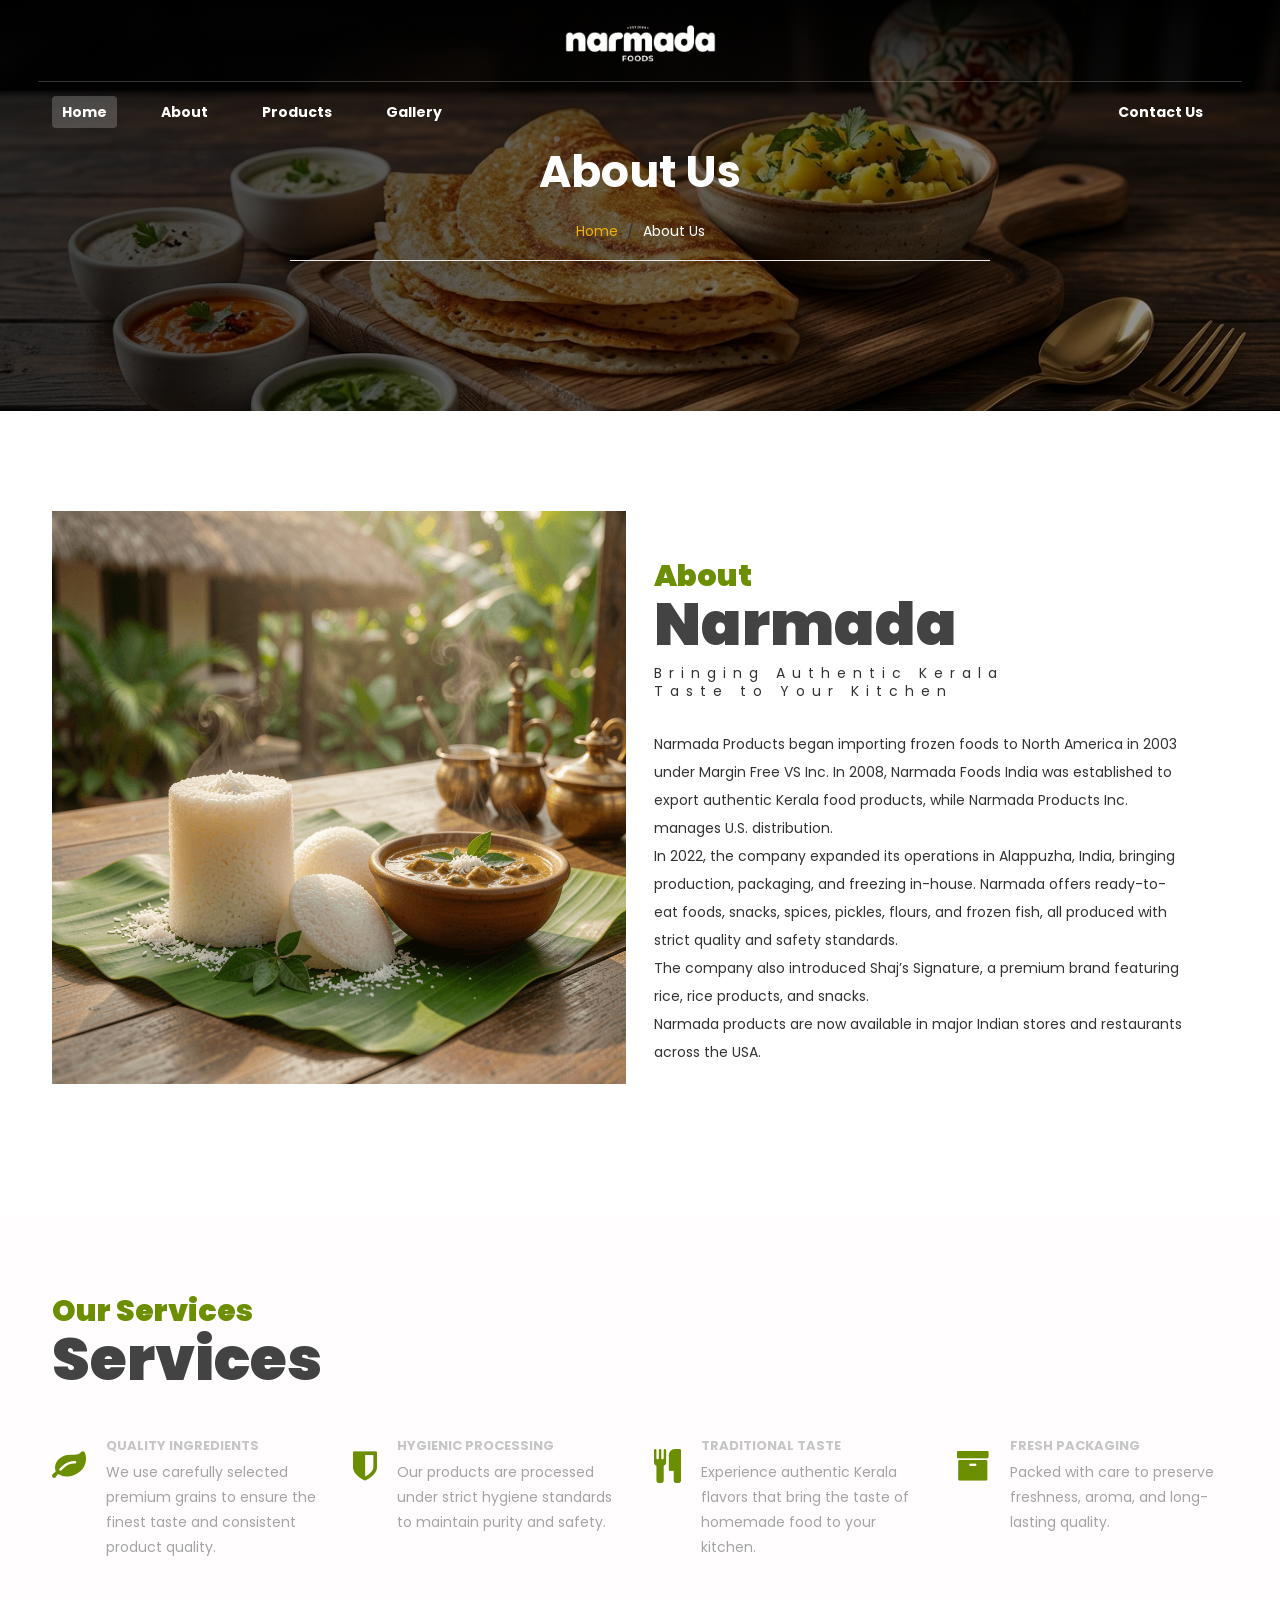
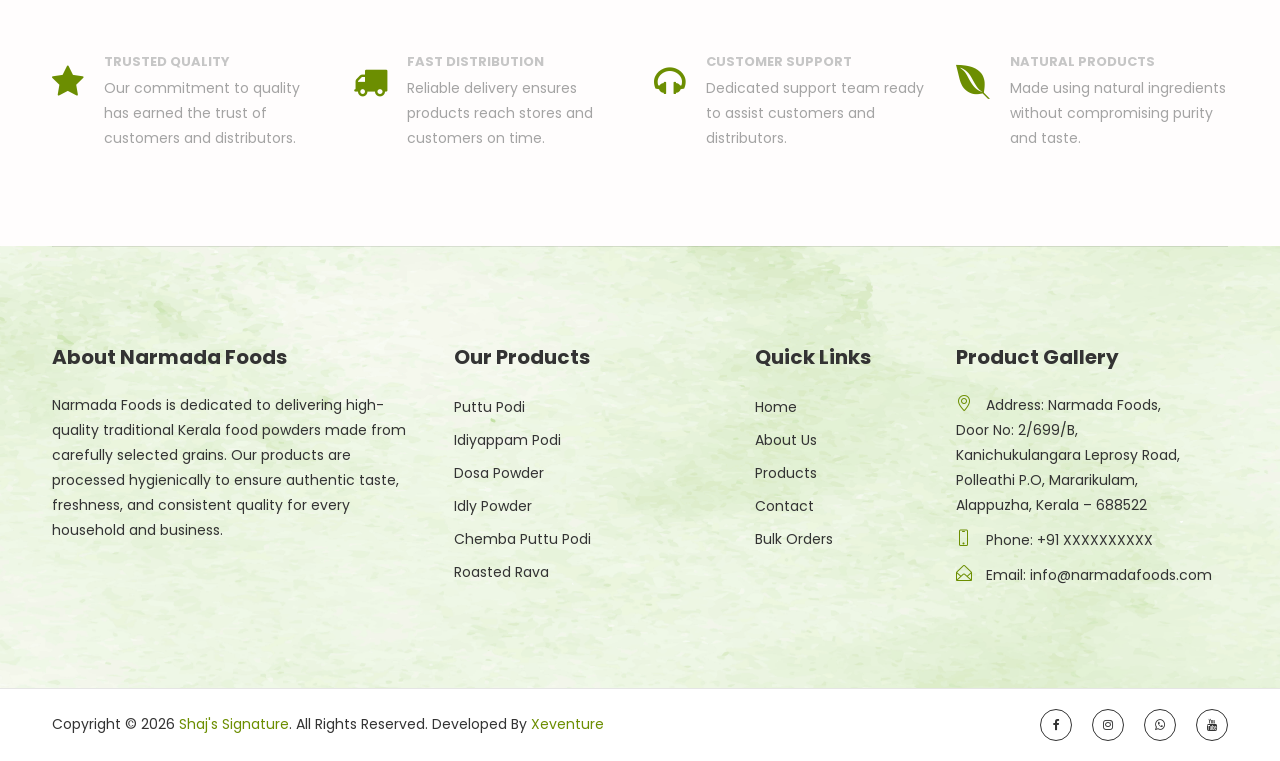
==== about.html @ 73b261ca "about" ====
<!doctype html>
<html class="no-js" lang="en">
  <head>
    <meta charset="utf-8" />
    <meta http-equiv="x-ua-compatible" content="ie=edge" />
    <title>Narmada Foods</title>
    <meta name="description" content="" />
    <meta name="viewport" content="width=device-width, initial-scale=1" />
    <!-- Place favicon.ico in the root directory -->
    <link
      rel="shortcut icon"
      type="image/x-icon"
      href="img/logo/narmada green (1).png"
    />
    <!--All Css Here-->
    <link
      rel="stylesheet"
      href="https://cdnjs.cloudflare.com/ajax/libs/font-awesome/6.5.0/css/all.min.css"
    />
    <!-- Bootstrap CSS-->
    <link rel="stylesheet" href="css/bootstrap.min.css" />
    <!-- Simple Line Icons CSS-->
    <link rel="stylesheet" href="css/simple-line-icons.css" />
    <!-- Material Design Iconic Font CSS-->
    <link rel="stylesheet" href="css/material-design-iconic-font.min.css" />
    <!-- Font Awesome CSS-->
    <link rel="stylesheet" href="css/font-awesome.min.css" />
    <!-- Animate CSS-->
    <link rel="stylesheet" href="css/animate.css" />
    <!-- Owl Carousel CSS-->
    <link rel="stylesheet" href="css/owl.carousel.min.css" />
    <!-- Time Circles CSS-->
    <link rel="stylesheet" href="css/TimeCircles.css" />
    <!-- Jquery Ui CSS-->
    <link rel="stylesheet" href="css/jquery-ui.min.css" />
    <!-- Nice Select CSS-->
    <link rel="stylesheet" href="css/nice-select.css" />
    <!-- Easyzoom CSS-->
    <link rel="stylesheet" href="css/easyzoom.css" />
    <!-- Slick CSS-->
    <link rel="stylesheet" href="css/slick.css" />
    <!-- Meanmenu CSS-->
    <link rel="stylesheet" href="css/meanmenu.min.css" />
    <!-- Venobox CSS-->
    <link rel="stylesheet" href="css/venobox.css" />
    <!-- Style CSS -->
    <link rel="stylesheet" href="style.css" />
    <!-- Responsive CSS -->
    <link rel="stylesheet" href="css/responsive.css" />
    <!-- Modernizr Js -->
  </head>
  <body>
    <div class="wrapper">
      <div class="page-wrapper">
        <!--===============================================Header Area Start =======================================-->
        <header>
          <div class="header-container">
            <!--Default Header Area Start-->
            <div
              class="default-header-area header-absolute header-style-2 bg-header"
            >
              <div class="container">
                <div class="row align-items-center">
                  <!--Header Logo Start-->
                  <div class="col-lg-12 col-6 d-flex justify-content-center">
                    <div class="logo header-logo-2">
                      <a href="index.html">
                        <img
                          src="img/logo/narmada white.png"
                          class="img-fluid site-logo"
                          alt="Narmada Foods Logo"
                        />
                      </a>
                    </div>
                  </div>
                  <!--Header Logo Start-->

                  <!--Header Menu 2 Area Start-->
                  <div class="main-bottom-menu">
                    <div class="row">
                      <div class="col-md-8">
                        <div class="header-menu-area header-menu-area-2">
                          <nav>
                            <ul class="main-menu">
                              <li class="active">
                                <a href="index.html">Home</a>
                              </li>
                              <li><a href="about.html">About</a></li>
                              <li class="">
                                <a href="product.html">Products</a>
                              </li>
                              <li><a href="gallery.html">Gallery</a></li>
                            </ul>
                          </nav>
                        </div>
                      </div>
                      <div class="col-md-4 text-end">
                        <div class="header-menu-area header-menu-area-2">
                          <ul class="main-menu">
                            <li><a href="contact.html">Contact Us</a></li>
                          </ul>
                        </div>
                      </div>
                    </div>
                  </div>
                  <!--Header Menu 2 Area End-->
                </div>
                <!--Header Menu End-->
              </div>
              <div class="row">
                <div class="col-12">
                  <!--Mobile Menu Area Start-->
                  <div class="mobile-menu d-lg-none d-xl-none"></div>
                  <!--Mobile Menu Area End-->
                </div>
              </div>
            </div>
          </div>
          <!--Default Header Area End-->
        </header>
        <!--===============================================Header Area End =======================================-->

        <!--===============================================banner Area Start=======================================-->
        <!-- About Banner Section Start -->
        <section class="about-page-banner">
          <div class="banner-overlay">
            <div class="container">
              <div class="banner-content">
                <h1>About Us</h1>

                <!-- Breadcrumb -->
                <div class="breadcrumb-content">
                  <ul>
                    <li><a href="index.html">Home</a></li>
                    <li class="active">About Us</li>
                  </ul>
                </div>
              </div>
            </div>
          </div>
        </section>
        <!-- About Banner Section End -->
        <!--================================================banner Area End =====================================-->

        <!--About Us Area 2 Start-->
        <div class="about-us-area mb-100 mt-100">
          <div class="container">
            <div class="row">
              <div class="col-md-6 col-lg-5 col-xl-6">
                <div class="about-rightside-image img-full">
                  <img src="img/about/about.png" alt="" />
                </div>
              </div>
              <div class="col-md-6 col-lg-7 col-xl-6">
                <div class="about-section about-section2">
                  <!--Section Title Start-->
                  <div class="section-title">
                    <span>About</span>
                    <h3>Narmada</h3>
                  </div>
                  <!--Section Title End-->
                  <div class="about-content">
                    <h5 class="mt-10">
                      Bringing Authentic Kerala <br />Taste to Your Kitchen
                    </h5>
                    <p>
                      Narmada Products began importing frozen foods to North
                      America in 2003 under Margin Free VS Inc. In 2008, Narmada
                      Foods India was established to export authentic Kerala
                      food products, while Narmada Products Inc. manages U.S.
                      distribution.
                      <br />
                      In 2022, the company expanded its operations in Alappuzha,
                      India, bringing production, packaging, and freezing
                      in-house. Narmada offers ready-to-eat foods, snacks,
                      spices, pickles, flours, and frozen fish, all produced
                      with strict quality and safety standards.
                      <br />
                      The company also introduced Shaj’s Signature, a premium
                      brand featuring rice, rice products, and snacks.
                      <br />
                      Narmada products are now available in major Indian stores
                      and restaurants across the USA.
                    </p>
                  </div>
                </div>
              </div>
            </div>
          </div>
        </div>
        <!--About Us Area 2 End-->

        <!--Our Service Area Start-->
        <div
          class="our-service-area service-bg pt-80"
          style="background-color: rgb(255, 253, 253)"
        >
          <div class="container">
            <div class="row">
              <!--Section Title2 Start-->
              <div class="col-md-12">
                <!--Section Title Start-->
                <div class="section-title">
                  <span>Our Services</span>
                  <h3>Services</h3>
                  <!-- <p>Duis autem vel eum iriure dolor in hendrerit in vulputate velit esse molestie consequat, vel illum dolore
                                    eu feugiat nulla facilisis at vero eros et accumsan et iusto odio dignissim qui blandit..</p> -->
                </div>
              </div>
              <!--Section Title2 End-->
            </div>
        <div class="row mt-50">

  <!-- Quality Ingredients -->
  <div class="col-lg-3 col-md-4 col-sm-6">
    <div class="single-service mb-85">
      <div class="service-icon">
        <i class="fa fa-leaf"></i>
      </div>
      <div class="service-info">
        <h3>QUALITY INGREDIENTS</h3>
        <p>
          We use carefully selected premium grains to ensure the finest
          taste and consistent product quality.
        </p>
      </div>
    </div>
  </div>

  <!-- Hygienic Processing -->
  <div class="col-lg-3 col-md-4 col-sm-6">
    <div class="single-service mb-85">
      <div class="service-icon">
        <i class="fa fa-shield"></i>
      </div>
      <div class="service-info">
        <h3>HYGIENIC PROCESSING</h3>
        <p>
          Our products are processed under strict hygiene standards
          to maintain purity and safety.
        </p>
      </div>
    </div>
  </div>

  <!-- Traditional Taste -->
  <div class="col-lg-3 col-md-4 col-sm-6">
    <div class="single-service mb-85">
      <div class="service-icon">
        <i class="fa fa-cutlery"></i>
      </div>
      <div class="service-info">
        <h3>TRADITIONAL TASTE</h3>
        <p>
          Experience authentic Kerala flavors that bring the
          taste of homemade food to your kitchen.
        </p>
      </div>
    </div>
  </div>

  <!-- Fresh Packaging -->
  <div class="col-lg-3 col-md-4 col-sm-6">
    <div class="single-service mb-85">
      <div class="service-icon">
        <i class="fa fa-archive"></i>
      </div>
      <div class="service-info">
        <h3>FRESH PACKAGING</h3>
        <p>
          Packed with care to preserve freshness, aroma,
          and long-lasting quality.
        </p>
      </div>
    </div>
  </div>

  <!-- Trusted Quality -->
  <div class="col-lg-3 col-md-4 col-sm-6">
    <div class="single-service mb-85">
      <div class="service-icon">
        <i class="fa fa-star"></i>
      </div>
      <div class="service-info">
        <h3>TRUSTED QUALITY</h3>
        <p>
          Our commitment to quality has earned the trust
          of customers and distributors.
        </p>
      </div>
    </div>
  </div>

  <!-- Fast Distribution -->
  <div class="col-lg-3 col-md-4 col-sm-6">
    <div class="single-service mb-85">
      <div class="service-icon">
        <i class="fa fa-truck"></i>
      </div>
      <div class="service-info">
        <h3>FAST DISTRIBUTION</h3>
        <p>
          Reliable delivery ensures products reach stores
          and customers on time.
        </p>
      </div>
    </div>
  </div>

  <!-- Customer Support -->
  <div class="col-lg-3 col-md-4 col-sm-6">
    <div class="single-service mb-85">
      <div class="service-icon">
        <i class="fa fa-headphones"></i>
      </div>
      <div class="service-info">
        <h3>CUSTOMER SUPPORT</h3>
        <p>
          Dedicated support team ready to assist
          customers and distributors.
        </p>
      </div>
    </div>
  </div>

  <!-- Natural Products -->
  <div class="col-lg-3 col-md-4 col-sm-6">
    <div class="single-service mb-85">
      <div class="service-icon">
        <i class="fa fa-envira"></i>
      </div>
      <div class="service-info">
        <h3>NATURAL PRODUCTS</h3>
        <p>
          Made using natural ingredients without
          compromising purity and taste.
        </p>
      </div>
    </div>
  </div>

</div>
          </div>
        </div>
        <!--Our Service Area End-->

        <!--Footer Area Start-->
        <footer>
          <div class="footer-container footer-bg2">
            <!--Footer Middle Area Start-->
            <div class="footer-middle-area">
              <div class="container">
                <div class="footer-widget-area footer-border-color">
                  <div class="row">
                    <!-- About Us -->
                    <div class="col-md-6 col-lg-4">
                      <div class="single-footer-widget mb-30">
                        <div class="footer-widget-title footer-t-color">
                          <h3>About Narmada Foods</h3>
                        </div>

                        <div class="footer-widget-content footer-t-color">
                          <p>
                            Narmada Foods is dedicated to delivering
                            high-quality traditional Kerala food powders made
                            from carefully selected grains. Our products are
                            processed hygienically to ensure authentic taste,
                            freshness, and consistent quality for every
                            household and business.
                          </p>
                        </div>
                      </div>
                    </div>

                    <!-- Our Products -->
                    <div class="col-md-6 col-lg-3">
                      <div class="single-footer-widget mb-30">
                        <div class="footer-widget-title footer-t-color">
                          <h3>Our Products</h3>
                        </div>

                        <ul class="footer-widget-menu footer-t-color">
                          <li><a href="#">Puttu Podi</a></li>
                          <li><a href="#">Idiyappam Podi</a></li>
                          <li><a href="#">Dosa Powder</a></li>
                          <li><a href="#">Idly Powder</a></li>
                          <li><a href="#">Chemba Puttu Podi</a></li>
                          <li><a href="#">Roasted Rava</a></li>
                        </ul>
                      </div>
                    </div>

                    <!-- Quick Links -->
                    <div class="col-md-6 col-lg-2">
                      <div class="single-footer-widget mb-30">
                        <div class="footer-widget-title footer-t-color">
                          <h3>Quick Links</h3>
                        </div>

                        <ul class="footer-widget-menu footer-t-color">
                          <li><a href="index.html">Home</a></li>
                          <li><a href="about.html">About Us</a></li>
                          <li><a href="products.html">Products</a></li>
                          <li><a href="contact.html">Contact</a></li>
                          <li><a href="#">Bulk Orders</a></li>
                        </ul>
                      </div>
                    </div>

                    <!-- Gallery / Instagram -->
                    <div class="col-md-6 col-lg-3">
                      <div class="single-footer-widget mb-30">
                        <div class="footer-widget-title footer-t-color">
                          <h3>Product Gallery</h3>
                        </div>

                        <ul class="contact-info footer-t-color">
                          <li class="address">
                            <i class="icon-location-pin icons"></i>
                            Address: Narmada Foods,<br />
                            Door No: 2/699/B,<br />
                            Kanichukulangara Leprosy Road,<br />
                            Polleathi P.O, Mararikulam,<br />
                            Alappuzha, Kerala – 688522
                          </li>

                          <li class="phone">
                            <i class="icon-screen-smartphone icons"></i>
                            Phone: +91 XXXXXXXXXX
                          </li>

                          <li class="email">
                            <i class="icon-envelope-open icons"></i>
                            Email:
                            <a href="mailto:info@narmadafoods.com">
                              info@narmadafoods.com
                            </a>
                          </li>
                        </ul>
                      </div>
                    </div>
                  </div>
                </div>
              </div>
            </div>
            <!--Footer Middle Area End-->
            <!--Footer Bottom Area Start-->
            <div class="footer-bottom-area footer-top-border">
              <div class="container">
                <div class="row">
                  <div class="col-md-6">
                    <div class="footer-copyright-area footer-t-color">
                      <p>
                        Copyright © 2026
                        <a href="#">Shaj's Signature</a>. All Rights Reserved.
                        Developed By
                        <a href="https://xeventure.com/" target="_blank"
                          >Xeventure</a
                        >
                      </p>
                    </div>
                  </div>

                  <div class="col-md-6">
                    <div class="footer-social-area">
                      <ul class="social-icon footer-t-color">
                        <li>
                          <a href="#">
                            <i class="fa fa-facebook"></i>
                          </a>
                        </li>

                        <li>
                          <a href="#">
                            <i class="fa fa-instagram"></i>
                          </a>
                        </li>

                        <li>
                          <a href="#">
                            <i class="fa fa-whatsapp"></i>
                          </a>
                        </li>

                        <li>
                          <a href="#">
                            <i class="fa fa-youtube"></i>
                          </a>
                        </li>
                      </ul>
                    </div>
                  </div>
                </div>
              </div>
            </div>
            <!--Footer Bottom Area End-->
          </div>
        </footer>
        <!--Footer Area End-->

        <!-- Modal Area Strat -->
        <div
          class="modal fade"
          id="open-modal"
          tabindex="-1"
          role="dialog"
          aria-hidden="true"
        >
          <div class="modal-dialog" role="document">
            <div class="modal-content">
              <div class="modal-header">
                <button
                  type="button"
                  class="close"
                  data-bs-dismiss="modal"
                  aria-label="Close"
                >
                  <i class="fa fa-close"></i>
                </button>
              </div>
              <div class="modal-body">
                <div class="row">
                  <!--Modal Img-->
                  <div class="col-md-5">
                    <!--Modal Tab Content Start-->
                    <div
                      class="tab-content product-details-large"
                      id="myTabContent"
                    >
                      <div
                        class="tab-pane fade show active"
                        id="single-slide1"
                        role="tabpanel"
                        aria-labelledby="single-slide-tab-1"
                      >
                        <!--Single Product Image Start-->
                        <div class="single-product-img img-full">
                          <img
                            src="img/single-product/large/product1.jpg"
                            alt=""
                          />
                        </div>
                        <!--Single Product Image End-->
                      </div>
                      <div
                        class="tab-pane fade"
                        id="single-slide2"
                        role="tabpanel"
                        aria-labelledby="single-slide-tab-2"
                      >
                        <!--Single Product Image Start-->
                        <div class="single-product-img img-full">
                          <img
                            src="img/single-product/large/product2.jpg"
                            alt=""
                          />
                        </div>
                        <!--Single Product Image End-->
                      </div>
                      <div
                        class="tab-pane fade"
                        id="single-slide3"
                        role="tabpanel"
                        aria-labelledby="single-slide-tab-3"
                      >
                        <!--Single Product Image Start-->
                        <div class="single-product-img img-full">
                          <img
                            src="img/single-product/large/product3.jpg"
                            alt=""
                          />
                        </div>
                        <!--Single Product Image End-->
                      </div>
                      <div
                        class="tab-pane fade"
                        id="single-slide4"
                        role="tabpanel"
                        aria-labelledby="single-slide-tab-4"
                      >
                        <!--Single Product Image Start-->
                        <div class="single-product-img img-full">
                          <img
                            src="img/single-product/large/product4.jpg"
                            alt=""
                          />
                        </div>
                        <!--Single Product Image End-->
                      </div>
                      <div
                        class="tab-pane fade"
                        id="single-slide5"
                        role="tabpanel"
                        aria-labelledby="single-slide-tab-4"
                      >
                        <!--Single Product Image Start-->
                        <div class="single-product-img img-full">
                          <img
                            src="img/single-product/large/product5.jpg"
                            alt=""
                          />
                        </div>
                        <!--Single Product Image End-->
                      </div>
                      <div
                        class="tab-pane fade"
                        id="single-slide6"
                        role="tabpanel"
                        aria-labelledby="single-slide-tab-4"
                      >
                        <!--Single Product Image Start-->
                        <div class="single-product-img img-full">
                          <img
                            src="img/single-product/large/product6.jpg"
                            alt=""
                          />
                        </div>
                        <!--Single Product Image End-->
                      </div>
                    </div>
                    <!--Modal Content End-->
                    <!--Modal Tab Menu Start-->
                    <div class="single-product-menu">
                      <div class="nav single-slide-menu owl-carousel">
                        <div class="single-tab-menu img-full">
                          <a
                            class="active"
                            data-bs-toggle="tab"
                            id="single-slide-tab-1"
                            href="#single-slide1"
                            ><img
                              src="img/single-product/small/sm-product1.jpg"
                              alt=""
                          /></a>
                        </div>
                        <div class="single-tab-menu img-full">
                          <a
                            data-bs-toggle="tab"
                            id="single-slide-tab-2"
                            href="#single-slide2"
                            ><img
                              src="img/single-product/small/sm-product2.jpg"
                              alt=""
                          /></a>
                        </div>
                        <div class="single-tab-menu img-full">
                          <a
                            data-bs-toggle="tab"
                            id="single-slide-tab-3"
                            href="#single-slide3"
                            ><img
                              src="img/single-product/small/sm-product3.jpg"
                              alt=""
                          /></a>
                        </div>
                        <div class="single-tab-menu img-full">
                          <a
                            data-bs-toggle="tab"
                            id="single-slide-tab-4"
                            href="#single-slide4"
                            ><img
                              src="img/single-product/small/sm-product4.jpg"
                              alt=""
                          /></a>
                        </div>
                        <div class="single-tab-menu img-full">
                          <a
                            data-bs-toggle="tab"
                            id="single-slide-tab-5"
                            href="#single-slide5"
                            ><img
                              src="img/single-product/small/sm-product5.jpg"
                              alt=""
                          /></a>
                        </div>
                        <div class="single-tab-menu img-full">
                          <a
                            data-bs-toggle="tab"
                            id="single-slide-tab-6"
                            href="#single-slide6"
                            ><img
                              src="img/single-product/small/sm-product6.jpg"
                              alt=""
                          /></a>
                        </div>
                      </div>
                    </div>
                    <!--Modal Tab Menu End-->
                  </div>
                  <!--Modal Img-->
                  <!--Modal Content-->
                  <div class="col-md-7">
                    <div class="modal-product-info">
                      <h1>Sit voluptatem</h1>
                      <div class="modal-product-price">
                        <span class="old-price">$74.00</span>
                        <span class="new-price">$69.00</span>
                      </div>
                      <a href="single-product.html" class="see-all"
                        >See all features</a
                      >
                      <div class="add-to-cart quantity">
                        <form class="add-quantity" action="#">
                          <div class="modal-quantity">
                            <input type="number" value="1" />
                          </div>
                          <div class="add-to-link">
                            <button class="form-button" data-text="add to cart">
                              add to cart
                            </button>
                          </div>
                        </form>
                      </div>
                      <div class="cart-description">
                        <p>
                          Lorem ipsum dolor sit amet, consectetur adipisicing
                          elit, sed do eiusmod tempor incididunt ut labore et
                          dolore magna aliqua. Ut enim ad minim veniam, quis
                          nostrud exercitation ullamco,Proin lectus ipsum,
                          gravida et mattis vulputate, tristique ut lectus.
                        </p>
                      </div>
                      <div class="social-share">
                        <h3>Share this product</h3>
                        <ul class="socil-icon2">
                          <li>
                            <a href="#"><i class="fa fa-facebook"></i></a>
                          </li>
                          <li>
                            <a href="#"><i class="fa fa-twitter"></i></a>
                          </li>
                          <li>
                            <a href="#"><i class="fa fa-pinterest"></i></a>
                          </li>
                          <li>
                            <a href="#"><i class="fa fa-google-plus"></i></a>
                          </li>
                          <li>
                            <a href="#"><i class="fa fa-linkedin"></i></a>
                          </li>
                        </ul>
                      </div>
                    </div>
                  </div>
                  <!--Modal Content-->
                </div>
              </div>
            </div>
          </div>
        </div>
        <!-- Modal Area End -->
      </div>
    </div>

    <!--All Js Here-->

    <script src="js/vendor/jquery-3.6.0.min.js"></script>

    <script src="js/bootstrap.min.js"></script>
    <script src="js/imagesloaded.pkgd.min.js"></script>

    <script src="js/jquery.counterup.min.js"></script>

    <script src="js/jquery.nice-select.min.js"></script>

    <script src="js/owl.carousel.min.js"></script>
    <script src="js/slick.min.js"></script>

    <script src="js/jquery.meanmenu.min.js"></script>

    <script src="js/jquery.scrollUp.min.js"></script>
    <script src="js/wow.min.js"></script>
    <script src="js/venobox.min.js"></script>

    <script src="js/easyzoom.min.js"></script>

    <script src="js/main.js"></script>
  </body>
</html>
---- css/material-design-iconic-font.min.css ----
@font-face {
  font-family: Material-Design-Iconic-Font;
  src:
    url(../fonts/Material-Design-Iconic-Fontd1f1.woff2?v=2.2.0) format("woff2"),
    url(../fonts/Material-Design-Iconic-Fontd1f1.woff?v=2.2.0) format("woff"),
    url(../fonts/Material-Design-Iconic-Fontd1f1.ttf?v=2.2.0) format("truetype");
}
.zmdi {
  display: inline-block;
  font: normal normal normal 14px/1 "Material-Design-Iconic-Font";
  font-size: inherit;
  text-rendering: auto;
  -webkit-font-smoothing: antialiased;
  -moz-osx-font-smoothing: grayscale;
}
.zmdi-hc-lg {
  font-size: 1.33333333em;
  line-height: 0.75em;
  vertical-align: -15%;
}
.zmdi-hc-2x {
  font-size: 2em;
}
.zmdi-hc-3x {
  font-size: 3em;
}
.zmdi-hc-4x {
  font-size: 4em;
}
.zmdi-hc-5x {
  font-size: 5em;
}
.zmdi-hc-fw {
  width: 1.28571429em;
  text-align: center;
}
.zmdi-hc-ul {
  padding-left: 0;
  margin-left: 2.14285714em;
  list-style-type: none;
}
.zmdi-hc-ul > li {
  position: relative;
}
.zmdi-hc-li {
  position: absolute;
  left: -2.14285714em;
  width: 2.14285714em;
  top: 0.14285714em;
  text-align: center;
}
.zmdi-hc-li.zmdi-hc-lg {
  left: -1.85714286em;
}
.zmdi-hc-border {
  padding: 0.1em 0.25em;
  border: solid 0.1em #9e9e9e;
  border-radius: 2px;
}
.zmdi-hc-border-circle {
  padding: 0.1em 0.25em;
  border: solid 0.1em #9e9e9e;
  border-radius: 50%;
}
.zmdi.pull-left {
  float: left;
  margin-right: 0.15em;
}
.zmdi.pull-right {
  float: right;
  margin-left: 0.15em;
}
.zmdi-hc-spin {
  -webkit-animation: zmdi-spin 1.5s infinite linear;
  animation: zmdi-spin 1.5s infinite linear;
}
.zmdi-hc-spin-reverse {
  -webkit-animation: zmdi-spin-reverse 1.5s infinite linear;
  animation: zmdi-spin-reverse 1.5s infinite linear;
}
@-webkit-keyframes zmdi-spin {
  0% {
    -webkit-transform: rotate(0deg);
    transform: rotate(0deg);
  }
  100% {
    -webkit-transform: rotate(359deg);
    transform: rotate(359deg);
  }
}
@keyframes zmdi-spin {
  0% {
    -webkit-transform: rotate(0deg);
    transform: rotate(0deg);
  }
  100% {
    -webkit-transform: rotate(359deg);
    transform: rotate(359deg);
  }
}
@-webkit-keyframes zmdi-spin-reverse {
  0% {
    -webkit-transform: rotate(0deg);
    transform: rotate(0deg);
  }
  100% {
    -webkit-transform: rotate(-359deg);
    transform: rotate(-359deg);
  }
}
@keyframes zmdi-spin-reverse {
  0% {
    -webkit-transform: rotate(0deg);
    transform: rotate(0deg);
  }
  100% {
    -webkit-transform: rotate(-359deg);
    transform: rotate(-359deg);
  }
}
.zmdi-hc-rotate-90 {
  -webkit-transform: rotate(90deg);
  -ms-transform: rotate(90deg);
  transform: rotate(90deg);
}
.zmdi-hc-rotate-180 {
  -webkit-transform: rotate(180deg);
  -ms-transform: rotate(180deg);
  transform: rotate(180deg);
}
.zmdi-hc-rotate-270 {
  -webkit-transform: rotate(270deg);
  -ms-transform: rotate(270deg);
  transform: rotate(270deg);
}
.zmdi-hc-flip-horizontal {
  -webkit-transform: scale(-1, 1);
  -ms-transform: scale(-1, 1);
  transform: scale(-1, 1);
}
.zmdi-hc-flip-vertical {
  -webkit-transform: scale(1, -1);
  -ms-transform: scale(1, -1);
  transform: scale(1, -1);
}
.zmdi-hc-stack {
  position: relative;
  display: inline-block;
  width: 2em;
  height: 2em;
  line-height: 2em;
  vertical-align: middle;
}
.zmdi-hc-stack-1x,
.zmdi-hc-stack-2x {
  position: absolute;
  left: 0;
  width: 100%;
  text-align: center;
}
.zmdi-hc-stack-1x {
  line-height: inherit;
}
.zmdi-hc-stack-2x {
  font-size: 2em;
}
.zmdi-hc-inverse {
  color: #fff;
}
.zmdi-3d-rotation:before {
  content: "\f101";
}
.zmdi-airplane-off:before {
  content: "\f102";
}
.zmdi-airplane:before {
  content: "\f103";
}
.zmdi-album:before {
  content: "\f104";
}
.zmdi-archive:before {
  content: "\f105";
}
.zmdi-assignment-account:before {
  content: "\f106";
}
.zmdi-assignment-alert:before {
  content: "\f107";
}
.zmdi-assignment-check:before {
  content: "\f108";
}
.zmdi-assignment-o:before {
  content: "\f109";
}
.zmdi-assignment-return:before {
  content: "\f10a";
}
.zmdi-assignment-returned:before {
  content: "\f10b";
}
.zmdi-assignment:before {
  content: "\f10c";
}
.zmdi-attachment-alt:before {
  content: "\f10d";
}
.zmdi-attachment:before {
  content: "\f10e";
}
.zmdi-audio:before {
  content: "\f10f";
}
.zmdi-badge-check:before {
  content: "\f110";
}
.zmdi-balance-wallet:before {
  content: "\f111";
}
.zmdi-balance:before {
  content: "\f112";
}
.zmdi-battery-alert:before {
  content: "\f113";
}
.zmdi-battery-flash:before {
  content: "\f114";
}
.zmdi-battery-unknown:before {
  content: "\f115";
}
.zmdi-battery:before {
  content: "\f116";
}
.zmdi-bike:before {
  content: "\f117";
}
.zmdi-block-alt:before {
  content: "\f118";
}
.zmdi-block:before {
  content: "\f119";
}
.zmdi-boat:before {
  content: "\f11a";
}
.zmdi-book-image:before {
  content: "\f11b";
}
.zmdi-book:before {
  content: "\f11c";
}
.zmdi-bookmark-outline:before {
  content: "\f11d";
}
.zmdi-bookmark:before {
  content: "\f11e";
}
.zmdi-brush:before {
  content: "\f11f";
}
.zmdi-bug:before {
  content: "\f120";
}
.zmdi-bus:before {
  content: "\f121";
}
.zmdi-cake:before {
  content: "\f122";
}
.zmdi-car-taxi:before {
  content: "\f123";
}
.zmdi-car-wash:before {
  content: "\f124";
}
.zmdi-car:before {
  content: "\f125";
}
.zmdi-card-giftcard:before {
  content: "\f126";
}
.zmdi-card-membership:before {
  content: "\f127";
}
.zmdi-card-travel:before {
  content: "\f128";
}
.zmdi-card:before {
  content: "\f129";
}
.zmdi-case-check:before {
  content: "\f12a";
}
.zmdi-case-download:before {
  content: "\f12b";
}
.zmdi-case-play:before {
  content: "\f12c";
}
.zmdi-case:before {
  content: "\f12d";
}
.zmdi-cast-connected:before {
  content: "\f12e";
}
.zmdi-cast:before {
  content: "\f12f";
}
.zmdi-chart-donut:before {
  content: "\f130";
}
.zmdi-chart:before {
  content: "\f131";
}
.zmdi-city-alt:before {
  content: "\f132";
}
.zmdi-city:before {
  content: "\f133";
}
.zmdi-close-circle-o:before {
  content: "\f134";
}
.zmdi-close-circle:before {
  content: "\f135";
}
.zmdi-close:before {
  content: "\f136";
}
.zmdi-cocktail:before {
  content: "\f137";
}
.zmdi-code-setting:before {
  content: "\f138";
}
.zmdi-code-smartphone:before {
  content: "\f139";
}
.zmdi-code:before {
  content: "\f13a";
}
.zmdi-coffee:before {
  content: "\f13b";
}
.zmdi-collection-bookmark:before {
  content: "\f13c";
}
.zmdi-collection-case-play:before {
  content: "\f13d";
}
.zmdi-collection-folder-image:before {
  content: "\f13e";
}
.zmdi-collection-image-o:before {
  content: "\f13f";
}
.zmdi-collection-image:before {
  content: "\f140";
}
.zmdi-collection-item-1:before {
  content: "\f141";
}
.zmdi-collection-item-2:before {
  content: "\f142";
}
.zmdi-collection-item-3:before {
  content: "\f143";
}
.zmdi-collection-item-4:before {
  content: "\f144";
}
.zmdi-collection-item-5:before {
  content: "\f145";
}
.zmdi-collection-item-6:before {
  content: "\f146";
}
.zmdi-collection-item-7:before {
  content: "\f147";
}
.zmdi-collection-item-8:before {
  content: "\f148";
}
.zmdi-collection-item-9-plus:before {
  content: "\f149";
}
.zmdi-collection-item-9:before {
  content: "\f14a";
}
.zmdi-collection-item:before {
  content: "\f14b";
}
.zmdi-collection-music:before {
  content: "\f14c";
}
.zmdi-collection-pdf:before {
  content: "\f14d";
}
.zmdi-collection-plus:before {
  content: "\f14e";
}
.zmdi-collection-speaker:before {
  content: "\f14f";
}
.zmdi-collection-text:before {
  content: "\f150";
}
.zmdi-collection-video:before {
  content: "\f151";
}
.zmdi-compass:before {
  content: "\f152";
}
.zmdi-cutlery:before {
  content: "\f153";
}
.zmdi-delete:before {
  content: "\f154";
}
.zmdi-dialpad:before {
  content: "\f155";
}
.zmdi-dns:before {
  content: "\f156";
}
.zmdi-drink:before {
  content: "\f157";
}
.zmdi-edit:before {
  content: "\f158";
}
.zmdi-email-open:before {
  content: "\f159";
}
.zmdi-email:before {
  content: "\f15a";
}
.zmdi-eye-off:before {
  content: "\f15b";
}
.zmdi-eye:before {
  content: "\f15c";
}
.zmdi-eyedropper:before {
  content: "\f15d";
}
.zmdi-favorite-outline:before {
  content: "\f15e";
}
.zmdi-favorite:before {
  content: "\f15f";
}
.zmdi-filter-list:before {
  content: "\f160";
}
.zmdi-fire:before {
  content: "\f161";
}
.zmdi-flag:before {
  content: "\f162";
}
.zmdi-flare:before {
  content: "\f163";
}
.zmdi-flash-auto:before {
  content: "\f164";
}
.zmdi-flash-off:before {
  content: "\f165";
}
.zmdi-flash:before {
  content: "\f166";
}
.zmdi-flip:before {
  content: "\f167";
}
.zmdi-flower-alt:before {
  content: "\f168";
}
.zmdi-flower:before {
  content: "\f169";
}
.zmdi-font:before {
  content: "\f16a";
}
.zmdi-fullscreen-alt:before {
  content: "\f16b";
}
.zmdi-fullscreen-exit:before {
  content: "\f16c";
}
.zmdi-fullscreen:before {
  content: "\f16d";
}
.zmdi-functions:before {
  content: "\f16e";
}
.zmdi-gas-station:before {
  content: "\f16f";
}
.zmdi-gesture:before {
  content: "\f170";
}
.zmdi-globe-alt:before {
  content: "\f171";
}
.zmdi-globe-lock:before {
  content: "\f172";
}
.zmdi-globe:before {
  content: "\f173";
}
.zmdi-graduation-cap:before {
  content: "\f174";
}
.zmdi-home:before {
  content: "\f175";
}
.zmdi-hospital-alt:before {
  content: "\f176";
}
.zmdi-hospital:before {
  content: "\f177";
}
.zmdi-hotel:before {
  content: "\f178";
}
.zmdi-hourglass-alt:before {
  content: "\f179";
}
.zmdi-hourglass-outline:before {
  content: "\f17a";
}
.zmdi-hourglass:before {
  content: "\f17b";
}
.zmdi-http:before {
  content: "\f17c";
}
.zmdi-image-alt:before {
  content: "\f17d";
}
.zmdi-image-o:before {
  content: "\f17e";
}
.zmdi-image:before {
  content: "\f17f";
}
.zmdi-inbox:before {
  content: "\f180";
}
.zmdi-invert-colors-off:before {
  content: "\f181";
}
.zmdi-invert-colors:before {
  content: "\f182";
}
.zmdi-key:before {
  content: "\f183";
}
.zmdi-label-alt-outline:before {
  content: "\f184";
}
.zmdi-label-alt:before {
  content: "\f185";
}
.zmdi-label-heart:before {
  content: "\f186";
}
.zmdi-label:before {
  content: "\f187";
}
.zmdi-labels:before {
  content: "\f188";
}
.zmdi-lamp:before {
  content: "\f189";
}
.zmdi-landscape:before {
  content: "\f18a";
}
.zmdi-layers-off:before {
  content: "\f18b";
}
.zmdi-layers:before {
  content: "\f18c";
}
.zmdi-library:before {
  content: "\f18d";
}
.zmdi-link:before {
  content: "\f18e";
}
.zmdi-lock-open:before {
  content: "\f18f";
}
.zmdi-lock-outline:before {
  content: "\f190";
}
.zmdi-lock:before {
  content: "\f191";
}
.zmdi-mail-reply-all:before {
  content: "\f192";
}
.zmdi-mail-reply:before {
  content: "\f193";
}
.zmdi-mail-send:before {
  content: "\f194";
}
.zmdi-mall:before {
  content: "\f195";
}
.zmdi-map:before {
  content: "\f196";
}
.zmdi-menu:before {
  content: "\f197";
}
.zmdi-money-box:before {
  content: "\f198";
}
.zmdi-money-off:before {
  content: "\f199";
}
.zmdi-money:before {
  content: "\f19a";
}
.zmdi-more-vert:before {
  content: "\f19b";
}
.zmdi-more:before {
  content: "\f19c";
}
.zmdi-movie-alt:before {
  content: "\f19d";
}
.zmdi-movie:before {
  content: "\f19e";
}
.zmdi-nature-people:before {
  content: "\f19f";
}
.zmdi-nature:before {
  content: "\f1a0";
}
.zmdi-navigation:before {
  content: "\f1a1";
}
.zmdi-open-in-browser:before {
  content: "\f1a2";
}
.zmdi-open-in-new:before {
  content: "\f1a3";
}
.zmdi-palette:before {
  content: "\f1a4";
}
.zmdi-parking:before {
  content: "\f1a5";
}
.zmdi-pin-account:before {
  content: "\f1a6";
}
.zmdi-pin-assistant:before {
  content: "\f1a7";
}
.zmdi-pin-drop:before {
  content: "\f1a8";
}
.zmdi-pin-help:before {
  content: "\f1a9";
}
.zmdi-pin-off:before {
  content: "\f1aa";
}
.zmdi-pin:before {
  content: "\f1ab";
}
.zmdi-pizza:before {
  content: "\f1ac";
}
.zmdi-plaster:before {
  content: "\f1ad";
}
.zmdi-power-setting:before {
  content: "\f1ae";
}
.zmdi-power:before {
  content: "\f1af";
}
.zmdi-print:before {
  content: "\f1b0";
}
.zmdi-puzzle-piece:before {
  content: "\f1b1";
}
.zmdi-quote:before {
  content: "\f1b2";
}
.zmdi-railway:before {
  content: "\f1b3";
}
.zmdi-receipt:before {
  content: "\f1b4";
}
.zmdi-refresh-alt:before {
  content: "\f1b5";
}
.zmdi-refresh-sync-alert:before {
  content: "\f1b6";
}
.zmdi-refresh-sync-off:before {
  content: "\f1b7";
}
.zmdi-refresh-sync:before {
  content: "\f1b8";
}
.zmdi-refresh:before {
  content: "\f1b9";
}
.zmdi-roller:before {
  content: "\f1ba";
}
.zmdi-ruler:before {
  content: "\f1bb";
}
.zmdi-scissors:before {
  content: "\f1bc";
}
.zmdi-screen-rotation-lock:before {
  content: "\f1bd";
}
.zmdi-screen-rotation:before {
  content: "\f1be";
}
.zmdi-search-for:before {
  content: "\f1bf";
}
.zmdi-search-in-file:before {
  content: "\f1c0";
}
.zmdi-search-in-page:before {
  content: "\f1c1";
}
.zmdi-search-replace:before {
  content: "\f1c2";
}
.zmdi-search:before {
  content: "\f1c3";
}
.zmdi-seat:before {
  content: "\f1c4";
}
.zmdi-settings-square:before {
  content: "\f1c5";
}
.zmdi-settings:before {
  content: "\f1c6";
}
.zmdi-shield-check:before {
  content: "\f1c7";
}
.zmdi-shield-security:before {
  content: "\f1c8";
}
.zmdi-shopping-basket:before {
  content: "\f1c9";
}
.zmdi-shopping-cart-plus:before {
  content: "\f1ca";
}
.zmdi-shopping-cart:before {
  content: "\f1cb";
}
.zmdi-sign-in:before {
  content: "\f1cc";
}
.zmdi-sort-amount-asc:before {
  content: "\f1cd";
}
.zmdi-sort-amount-desc:before {
  content: "\f1ce";
}
.zmdi-sort-asc:before {
  content: "\f1cf";
}
.zmdi-sort-desc:before {
  content: "\f1d0";
}
.zmdi-spellcheck:before {
  content: "\f1d1";
}
.zmdi-storage:before {
  content: "\f1d2";
}
.zmdi-store-24:before {
  content: "\f1d3";
}
.zmdi-store:before {
  content: "\f1d4";
}
.zmdi-subway:before {
  content: "\f1d5";
}
.zmdi-sun:before {
  content: "\f1d6";
}
.zmdi-tab-unselected:before {
  content: "\f1d7";
}
.zmdi-tab:before {
  content: "\f1d8";
}
.zmdi-tag-close:before {
  content: "\f1d9";
}
.zmdi-tag-more:before {
  content: "\f1da";
}
.zmdi-tag:before {
  content: "\f1db";
}
.zmdi-thumb-down:before {
  content: "\f1dc";
}
.zmdi-thumb-up-down:before {
  content: "\f1dd";
}
.zmdi-thumb-up:before {
  content: "\f1de";
}
.zmdi-ticket-star:before {
  content: "\f1df";
}
.zmdi-toll:before {
  content: "\f1e0";
}
.zmdi-toys:before {
  content: "\f1e1";
}
.zmdi-traffic:before {
  content: "\f1e2";
}
.zmdi-translate:before {
  content: "\f1e3";
}
.zmdi-triangle-down:before {
  content: "\f1e4";
}
.zmdi-triangle-up:before {
  content: "\f1e5";
}
.zmdi-truck:before {
  content: "\f1e6";
}
.zmdi-turning-sign:before {
  content: "\f1e7";
}
.zmdi-wallpaper:before {
  content: "\f1e8";
}
.zmdi-washing-machine:before {
  content: "\f1e9";
}
.zmdi-window-maximize:before {
  content: "\f1ea";
}
.zmdi-window-minimize:before {
  content: "\f1eb";
}
.zmdi-window-restore:before {
  content: "\f1ec";
}
.zmdi-wrench:before {
  content: "\f1ed";
}
.zmdi-zoom-in:before {
  content: "\f1ee";
}
.zmdi-zoom-out:before {
  content: "\f1ef";
}
.zmdi-alert-circle-o:before {
  content: "\f1f0";
}
.zmdi-alert-circle:before {
  content: "\f1f1";
}
.zmdi-alert-octagon:before {
  content: "\f1f2";
}
.zmdi-alert-polygon:before {
  content: "\f1f3";
}
.zmdi-alert-triangle:before {
  content: "\f1f4";
}
.zmdi-help-outline:before {
  content: "\f1f5";
}
.zmdi-help:before {
  content: "\f1f6";
}
.zmdi-info-outline:before {
  content: "\f1f7";
}
.zmdi-info:before {
  content: "\f1f8";
}
.zmdi-notifications-active:before {
  content: "\f1f9";
}
.zmdi-notifications-add:before {
  content: "\f1fa";
}
.zmdi-notifications-none:before {
  content: "\f1fb";
}
.zmdi-notifications-off:before {
  content: "\f1fc";
}
.zmdi-notifications-paused:before {
  content: "\f1fd";
}
.zmdi-notifications:before {
  content: "\f1fe";
}
.zmdi-account-add:before {
  content: "\f1ff";
}
.zmdi-account-box-mail:before {
  content: "\f200";
}
.zmdi-account-box-o:before {
  content: "\f201";
}
.zmdi-account-box-phone:before {
  content: "\f202";
}
.zmdi-account-box:before {
  content: "\f203";
}
.zmdi-account-calendar:before {
  content: "\f204";
}
.zmdi-account-circle:before {
  content: "\f205";
}
.zmdi-account-o:before {
  content: "\f206";
}
.zmdi-account:before {
  content: "\f207";
}
.zmdi-accounts-add:before {
  content: "\f208";
}
.zmdi-accounts-alt:before {
  content: "\f209";
}
.zmdi-accounts-list-alt:before {
  content: "\f20a";
}
.zmdi-accounts-list:before {
  content: "\f20b";
}
.zmdi-accounts-outline:before {
  content: "\f20c";
}
.zmdi-accounts:before {
  content: "\f20d";
}
.zmdi-face:before {
  content: "\f20e";
}
.zmdi-female:before {
  content: "\f20f";
}
.zmdi-male-alt:before {
  content: "\f210";
}
.zmdi-male-female:before {
  content: "\f211";
}
.zmdi-male:before {
  content: "\f212";
}
.zmdi-mood-bad:before {
  content: "\f213";
}
.zmdi-mood:before {
  content: "\f214";
}
.zmdi-run:before {
  content: "\f215";
}
.zmdi-walk:before {
  content: "\f216";
}
.zmdi-cloud-box:before {
  content: "\f217";
}
.zmdi-cloud-circle:before {
  content: "\f218";
}
.zmdi-cloud-done:before {
  content: "\f219";
}
.zmdi-cloud-download:before {
  content: "\f21a";
}
.zmdi-cloud-off:before {
  content: "\f21b";
}
.zmdi-cloud-outline-alt:before {
  content: "\f21c";
}
.zmdi-cloud-outline:before {
  content: "\f21d";
}
.zmdi-cloud-upload:before {
  content: "\f21e";
}
.zmdi-cloud:before {
  content: "\f21f";
}
.zmdi-download:before {
  content: "\f220";
}
.zmdi-file-plus:before {
  content: "\f221";
}
.zmdi-file-text:before {
  content: "\f222";
}
.zmdi-file:before {
  content: "\f223";
}
.zmdi-folder-outline:before {
  content: "\f224";
}
.zmdi-folder-person:before {
  content: "\f225";
}
.zmdi-folder-star-alt:before {
  content: "\f226";
}
.zmdi-folder-star:before {
  content: "\f227";
}
.zmdi-folder:before {
  content: "\f228";
}
.zmdi-gif:before {
  content: "\f229";
}
.zmdi-upload:before {
  content: "\f22a";
}
.zmdi-border-all:before {
  content: "\f22b";
}
.zmdi-border-bottom:before {
  content: "\f22c";
}
.zmdi-border-clear:before {
  content: "\f22d";
}
.zmdi-border-color:before {
  content: "\f22e";
}
.zmdi-border-horizontal:before {
  content: "\f22f";
}
.zmdi-border-inner:before {
  content: "\f230";
}
.zmdi-border-left:before {
  content: "\f231";
}
.zmdi-border-outer:before {
  content: "\f232";
}
.zmdi-border-right:before {
  content: "\f233";
}
.zmdi-border-style:before {
  content: "\f234";
}
.zmdi-border-top:before {
  content: "\f235";
}
.zmdi-border-vertical:before {
  content: "\f236";
}
.zmdi-copy:before {
  content: "\f237";
}
.zmdi-crop:before {
  content: "\f238";
}
.zmdi-format-align-center:before {
  content: "\f239";
}
.zmdi-format-align-justify:before {
  content: "\f23a";
}
.zmdi-format-align-left:before {
  content: "\f23b";
}
.zmdi-format-align-right:before {
  content: "\f23c";
}
.zmdi-format-bold:before {
  content: "\f23d";
}
.zmdi-format-clear-all:before {
  content: "\f23e";
}
.zmdi-format-clear:before {
  content: "\f23f";
}
.zmdi-format-color-fill:before {
  content: "\f240";
}
.zmdi-format-color-reset:before {
  content: "\f241";
}
.zmdi-format-color-text:before {
  content: "\f242";
}
.zmdi-format-indent-decrease:before {
  content: "\f243";
}
.zmdi-format-indent-increase:before {
  content: "\f244";
}
.zmdi-format-italic:before {
  content: "\f245";
}
.zmdi-format-line-spacing:before {
  content: "\f246";
}
.zmdi-format-list-bulleted:before {
  content: "\f247";
}
.zmdi-format-list-numbered:before {
  content: "\f248";
}
.zmdi-format-ltr:before {
  content: "\f249";
}
.zmdi-format-rtl:before {
  content: "\f24a";
}
.zmdi-format-size:before {
  content: "\f24b";
}
.zmdi-format-strikethrough-s:before {
  content: "\f24c";
}
.zmdi-format-strikethrough:before {
  content: "\f24d";
}
.zmdi-format-subject:before {
  content: "\f24e";
}
.zmdi-format-underlined:before {
  content: "\f24f";
}
.zmdi-format-valign-bottom:before {
  content: "\f250";
}
.zmdi-format-valign-center:before {
  content: "\f251";
}
.zmdi-format-valign-top:before {
  content: "\f252";
}
.zmdi-redo:before {
  content: "\f253";
}
.zmdi-select-all:before {
  content: "\f254";
}
.zmdi-space-bar:before {
  content: "\f255";
}
.zmdi-text-format:before {
  content: "\f256";
}
.zmdi-transform:before {
  content: "\f257";
}
.zmdi-undo:before {
  content: "\f258";
}
.zmdi-wrap-text:before {
  content: "\f259";
}
.zmdi-comment-alert:before {
  content: "\f25a";
}
.zmdi-comment-alt-text:before {
  content: "\f25b";
}
.zmdi-comment-alt:before {
  content: "\f25c";
}
.zmdi-comment-edit:before {
  content: "\f25d";
}
.zmdi-comment-image:before {
  content: "\f25e";
}
.zmdi-comment-list:before {
  content: "\f25f";
}
.zmdi-comment-more:before {
  content: "\f260";
}
.zmdi-comment-outline:before {
  content: "\f261";
}
.zmdi-comment-text-alt:before {
  content: "\f262";
}
.zmdi-comment-text:before {
  content: "\f263";
}
.zmdi-comment-video:before {
  content: "\f264";
}
.zmdi-comment:before {
  content: "\f265";
}
.zmdi-comments:before {
  content: "\f266";
}
.zmdi-check-all:before {
  content: "\f267";
}
.zmdi-check-circle-u:before {
  content: "\f268";
}
.zmdi-check-circle:before {
  content: "\f269";
}
.zmdi-check-square:before {
  content: "\f26a";
}
.zmdi-check:before {
  content: "\f26b";
}
.zmdi-circle-o:before {
  content: "\f26c";
}
.zmdi-circle:before {
  content: "\f26d";
}
.zmdi-dot-circle-alt:before {
  content: "\f26e";
}
.zmdi-dot-circle:before {
  content: "\f26f";
}
.zmdi-minus-circle-outline:before {
  content: "\f270";
}
.zmdi-minus-circle:before {
  content: "\f271";
}
.zmdi-minus-square:before {
  content: "\f272";
}
.zmdi-minus:before {
  content: "\f273";
}
.zmdi-plus-circle-o-duplicate:before {
  content: "\f274";
}
.zmdi-plus-circle-o:before {
  content: "\f275";
}
.zmdi-plus-circle:before {
  content: "\f276";
}
.zmdi-plus-square:before {
  content: "\f277";
}
.zmdi-plus:before {
  content: "\f278";
}
.zmdi-square-o:before {
  content: "\f279";
}
.zmdi-star-circle:before {
  content: "\f27a";
}
.zmdi-star-half:before {
  content: "\f27b";
}
.zmdi-star-outline:before {
  content: "\f27c";
}
.zmdi-star:before {
  content: "\f27d";
}
.zmdi-bluetooth-connected:before {
  content: "\f27e";
}
.zmdi-bluetooth-off:before {
  content: "\f27f";
}
.zmdi-bluetooth-search:before {
  content: "\f280";
}
.zmdi-bluetooth-setting:before {
  content: "\f281";
}
.zmdi-bluetooth:before {
  content: "\f282";
}
.zmdi-camera-add:before {
  content: "\f283";
}
.zmdi-camera-alt:before {
  content: "\f284";
}
.zmdi-camera-bw:before {
  content: "\f285";
}
.zmdi-camera-front:before {
  content: "\f286";
}
.zmdi-camera-mic:before {
  content: "\f287";
}
.zmdi-camera-party-mode:before {
  content: "\f288";
}
.zmdi-camera-rear:before {
  content: "\f289";
}
.zmdi-camera-roll:before {
  content: "\f28a";
}
.zmdi-camera-switch:before {
  content: "\f28b";
}
.zmdi-camera:before {
  content: "\f28c";
}
.zmdi-card-alert:before {
  content: "\f28d";
}
.zmdi-card-off:before {
  content: "\f28e";
}
.zmdi-card-sd:before {
  content: "\f28f";
}
.zmdi-card-sim:before {
  content: "\f290";
}
.zmdi-desktop-mac:before {
  content: "\f291";
}
.zmdi-desktop-windows:before {
  content: "\f292";
}
.zmdi-device-hub:before {
  content: "\f293";
}
.zmdi-devices-off:before {
  content: "\f294";
}
.zmdi-devices:before {
  content: "\f295";
}
.zmdi-dock:before {
  content: "\f296";
}
.zmdi-floppy:before {
  content: "\f297";
}
.zmdi-gamepad:before {
  content: "\f298";
}
.zmdi-gps-dot:before {
  content: "\f299";
}
.zmdi-gps-off:before {
  content: "\f29a";
}
.zmdi-gps:before {
  content: "\f29b";
}
.zmdi-headset-mic:before {
  content: "\f29c";
}
.zmdi-headset:before {
  content: "\f29d";
}
.zmdi-input-antenna:before {
  content: "\f29e";
}
.zmdi-input-composite:before {
  content: "\f29f";
}
.zmdi-input-hdmi:before {
  content: "\f2a0";
}
.zmdi-input-power:before {
  content: "\f2a1";
}
.zmdi-input-svideo:before {
  content: "\f2a2";
}
.zmdi-keyboard-hide:before {
  content: "\f2a3";
}
.zmdi-keyboard:before {
  content: "\f2a4";
}
.zmdi-laptop-chromebook:before {
  content: "\f2a5";
}
.zmdi-laptop-mac:before {
  content: "\f2a6";
}
.zmdi-laptop:before {
  content: "\f2a7";
}
.zmdi-mic-off:before {
  content: "\f2a8";
}
.zmdi-mic-outline:before {
  content: "\f2a9";
}
.zmdi-mic-setting:before {
  content: "\f2aa";
}
.zmdi-mic:before {
  content: "\f2ab";
}
.zmdi-mouse:before {
  content: "\f2ac";
}
.zmdi-network-alert:before {
  content: "\f2ad";
}
.zmdi-network-locked:before {
  content: "\f2ae";
}
.zmdi-network-off:before {
  content: "\f2af";
}
.zmdi-network-outline:before {
  content: "\f2b0";
}
.zmdi-network-setting:before {
  content: "\f2b1";
}
.zmdi-network:before {
  content: "\f2b2";
}
.zmdi-phone-bluetooth:before {
  content: "\f2b3";
}
.zmdi-phone-end:before {
  content: "\f2b4";
}
.zmdi-phone-forwarded:before {
  content: "\f2b5";
}
.zmdi-phone-in-talk:before {
  content: "\f2b6";
}
.zmdi-phone-locked:before {
  content: "\f2b7";
}
.zmdi-phone-missed:before {
  content: "\f2b8";
}
.zmdi-phone-msg:before {
  content: "\f2b9";
}
.zmdi-phone-paused:before {
  content: "\f2ba";
}
.zmdi-phone-ring:before {
  content: "\f2bb";
}
.zmdi-phone-setting:before {
  content: "\f2bc";
}
.zmdi-phone-sip:before {
  content: "\f2bd";
}
.zmdi-phone:before {
  content: "\f2be";
}
.zmdi-portable-wifi-changes:before {
  content: "\f2bf";
}
.zmdi-portable-wifi-off:before {
  content: "\f2c0";
}
.zmdi-portable-wifi:before {
  content: "\f2c1";
}
.zmdi-radio:before {
  content: "\f2c2";
}
.zmdi-reader:before {
  content: "\f2c3";
}
.zmdi-remote-control-alt:before {
  content: "\f2c4";
}
.zmdi-remote-control:before {
  content: "\f2c5";
}
.zmdi-router:before {
  content: "\f2c6";
}
.zmdi-scanner:before {
  content: "\f2c7";
}
.zmdi-smartphone-android:before {
  content: "\f2c8";
}
.zmdi-smartphone-download:before {
  content: "\f2c9";
}
.zmdi-smartphone-erase:before {
  content: "\f2ca";
}
.zmdi-smartphone-info:before {
  content: "\f2cb";
}
.zmdi-smartphone-iphone:before {
  content: "\f2cc";
}
.zmdi-smartphone-landscape-lock:before {
  content: "\f2cd";
}
.zmdi-smartphone-landscape:before {
  content: "\f2ce";
}
.zmdi-smartphone-lock:before {
  content: "\f2cf";
}
.zmdi-smartphone-portrait-lock:before {
  content: "\f2d0";
}
.zmdi-smartphone-ring:before {
  content: "\f2d1";
}
.zmdi-smartphone-setting:before {
  content: "\f2d2";
}
.zmdi-smartphone-setup:before {
  content: "\f2d3";
}
.zmdi-smartphone:before {
  content: "\f2d4";
}
.zmdi-speaker:before {
  content: "\f2d5";
}
.zmdi-tablet-android:before {
  content: "\f2d6";
}
.zmdi-tablet-mac:before {
  content: "\f2d7";
}
.zmdi-tablet:before {
  content: "\f2d8";
}
.zmdi-tv-alt-play:before {
  content: "\f2d9";
}
.zmdi-tv-list:before {
  content: "\f2da";
}
.zmdi-tv-play:before {
  content: "\f2db";
}
.zmdi-tv:before {
  content: "\f2dc";
}
.zmdi-usb:before {
  content: "\f2dd";
}
.zmdi-videocam-off:before {
  content: "\f2de";
}
.zmdi-videocam-switch:before {
  content: "\f2df";
}
.zmdi-videocam:before {
  content: "\f2e0";
}
.zmdi-watch:before {
  content: "\f2e1";
}
.zmdi-wifi-alt-2:before {
  content: "\f2e2";
}
.zmdi-wifi-alt:before {
  content: "\f2e3";
}
.zmdi-wifi-info:before {
  content: "\f2e4";
}
.zmdi-wifi-lock:before {
  content: "\f2e5";
}
.zmdi-wifi-off:before {
  content: "\f2e6";
}
.zmdi-wifi-outline:before {
  content: "\f2e7";
}
.zmdi-wifi:before {
  content: "\f2e8";
}
.zmdi-arrow-left-bottom:before {
  content: "\f2e9";
}
.zmdi-arrow-left:before {
  content: "\f2ea";
}
.zmdi-arrow-merge:before {
  content: "\f2eb";
}
.zmdi-arrow-missed:before {
  content: "\f2ec";
}
.zmdi-arrow-right-top:before {
  content: "\f2ed";
}
.zmdi-arrow-right:before {
  content: "\f2ee";
}
.zmdi-arrow-split:before {
  content: "\f2ef";
}
.zmdi-arrows:before {
  content: "\f2f0";
}
.zmdi-caret-down-circle:before {
  content: "\f2f1";
}
.zmdi-caret-down:before {
  content: "\f2f2";
}
.zmdi-caret-left-circle:before {
  content: "\f2f3";
}
.zmdi-caret-left:before {
  content: "\f2f4";
}
.zmdi-caret-right-circle:before {
  content: "\f2f5";
}
.zmdi-caret-right:before {
  content: "\f2f6";
}
.zmdi-caret-up-circle:before {
  content: "\f2f7";
}
.zmdi-caret-up:before {
  content: "\f2f8";
}
.zmdi-chevron-down:before {
  content: "\f2f9";
}
.zmdi-chevron-left:before {
  content: "\f2fa";
}
.zmdi-chevron-right:before {
  content: "\f2fb";
}
.zmdi-chevron-up:before {
  content: "\f2fc";
}
.zmdi-forward:before {
  content: "\f2fd";
}
.zmdi-long-arrow-down:before {
  content: "\f2fe";
}
.zmdi-long-arrow-left:before {
  content: "\f2ff";
}
.zmdi-long-arrow-return:before {
  content: "\f300";
}
.zmdi-long-arrow-right:before {
  content: "\f301";
}
.zmdi-long-arrow-tab:before {
  content: "\f302";
}
.zmdi-long-arrow-up:before {
  content: "\f303";
}
.zmdi-rotate-ccw:before {
  content: "\f304";
}
.zmdi-rotate-cw:before {
  content: "\f305";
}
.zmdi-rotate-left:before {
  content: "\f306";
}
.zmdi-rotate-right:before {
  content: "\f307";
}
.zmdi-square-down:before {
  content: "\f308";
}
.zmdi-square-right:before {
  content: "\f309";
}
.zmdi-swap-alt:before {
  content: "\f30a";
}
.zmdi-swap-vertical-circle:before {
  content: "\f30b";
}
.zmdi-swap-vertical:before {
  content: "\f30c";
}
.zmdi-swap:before {
  content: "\f30d";
}
.zmdi-trending-down:before {
  content: "\f30e";
}
.zmdi-trending-flat:before {
  content: "\f30f";
}
.zmdi-trending-up:before {
  content: "\f310";
}
.zmdi-unfold-less:before {
  content: "\f311";
}
.zmdi-unfold-more:before {
  content: "\f312";
}
.zmdi-apps:before {
  content: "\f313";
}
.zmdi-grid-off:before {
  content: "\f314";
}
.zmdi-grid:before {
  content: "\f315";
}
.zmdi-view-agenda:before {
  content: "\f316";
}
.zmdi-view-array:before {
  content: "\f317";
}
.zmdi-view-carousel:before {
  content: "\f318";
}
.zmdi-view-column:before {
  content: "\f319";
}
.zmdi-view-comfy:before {
  content: "\f31a";
}
.zmdi-view-compact:before {
  content: "\f31b";
}
.zmdi-view-dashboard:before {
  content: "\f31c";
}
.zmdi-view-day:before {
  content: "\f31d";
}
.zmdi-view-headline:before {
  content: "\f31e";
}
.zmdi-view-list-alt:before {
  content: "\f31f";
}
.zmdi-view-list:before {
  content: "\f320";
}
.zmdi-view-module:before {
  content: "\f321";
}
.zmdi-view-quilt:before {
  content: "\f322";
}
.zmdi-view-stream:before {
  content: "\f323";
}
.zmdi-view-subtitles:before {
  content: "\f324";
}
.zmdi-view-toc:before {
  content: "\f325";
}
.zmdi-view-web:before {
  content: "\f326";
}
.zmdi-view-week:before {
  content: "\f327";
}
.zmdi-widgets:before {
  content: "\f328";
}
.zmdi-alarm-check:before {
  content: "\f329";
}
.zmdi-alarm-off:before {
  content: "\f32a";
}
.zmdi-alarm-plus:before {
  content: "\f32b";
}
.zmdi-alarm-snooze:before {
  content: "\f32c";
}
.zmdi-alarm:before {
  content: "\f32d";
}
.zmdi-calendar-alt:before {
  content: "\f32e";
}
.zmdi-calendar-check:before {
  content: "\f32f";
}
.zmdi-calendar-close:before {
  content: "\f330";
}
.zmdi-calendar-note:before {
  content: "\f331";
}
.zmdi-calendar:before {
  content: "\f332";
}
.zmdi-time-countdown:before {
  content: "\f333";
}
.zmdi-time-interval:before {
  content: "\f334";
}
.zmdi-time-restore-setting:before {
  content: "\f335";
}
.zmdi-time-restore:before {
  content: "\f336";
}
.zmdi-time:before {
  content: "\f337";
}
.zmdi-timer-off:before {
  content: "\f338";
}
.zmdi-timer:before {
  content: "\f339";
}
.zmdi-android-alt:before {
  content: "\f33a";
}
.zmdi-android:before {
  content: "\f33b";
}
.zmdi-apple:before {
  content: "\f33c";
}
.zmdi-behance:before {
  content: "\f33d";
}
.zmdi-codepen:before {
  content: "\f33e";
}
.zmdi-dribbble:before {
  content: "\f33f";
}
.zmdi-dropbox:before {
  content: "\f340";
}
.zmdi-evernote:before {
  content: "\f341";
}
.zmdi-facebook-box:before {
  content: "\f342";
}
.zmdi-facebook:before {
  content: "\f343";
}
.zmdi-github-box:before {
  content: "\f344";
}
.zmdi-github:before {
  content: "\f345";
}
.zmdi-google-drive:before {
  content: "\f346";
}
.zmdi-google-earth:before {
  content: "\f347";
}
.zmdi-google-glass:before {
  content: "\f348";
}
.zmdi-google-maps:before {
  content: "\f349";
}
.zmdi-google-pages:before {
  content: "\f34a";
}
.zmdi-google-play:before {
  content: "\f34b";
}
.zmdi-google-plus-box:before {
  content: "\f34c";
}
.zmdi-google-plus:before {
  content: "\f34d";
}
.zmdi-google:before {
  content: "\f34e";
}
.zmdi-instagram:before {
  content: "\f34f";
}
.zmdi-language-css3:before {
  content: "\f350";
}
.zmdi-language-html5:before {
  content: "\f351";
}
.zmdi-language-javascript:before {
  content: "\f352";
}
.zmdi-language-python-alt:before {
  content: "\f353";
}
.zmdi-language-python:before {
  content: "\f354";
}
.zmdi-lastfm:before {
  content: "\f355";
}
.zmdi-linkedin-box:before {
  content: "\f356";
}
.zmdi-paypal:before {
  content: "\f357";
}
.zmdi-pinterest-box:before {
  content: "\f358";
}
.zmdi-pocket:before {
  content: "\f359";
}
.zmdi-polymer:before {
  content: "\f35a";
}
.zmdi-share:before {
  content: "\f35b";
}
.zmdi-stackoverflow:before {
  content: "\f35c";
}
.zmdi-steam-square:before {
  content: "\f35d";
}
.zmdi-steam:before {
  content: "\f35e";
}
.zmdi-twitter-box:before {
  content: "\f35f";
}
.zmdi-twitter:before {
  content: "\f360";
}
.zmdi-vk:before {
  content: "\f361";
}
.zmdi-wikipedia:before {
  content: "\f362";
}
.zmdi-windows:before {
  content: "\f363";
}
.zmdi-aspect-ratio-alt:before {
  content: "\f364";
}
.zmdi-aspect-ratio:before {
  content: "\f365";
}
.zmdi-blur-circular:before {
  content: "\f366";
}
.zmdi-blur-linear:before {
  content: "\f367";
}
.zmdi-blur-off:before {
  content: "\f368";
}
.zmdi-blur:before {
  content: "\f369";
}
.zmdi-brightness-2:before {
  content: "\f36a";
}
.zmdi-brightness-3:before {
  content: "\f36b";
}
.zmdi-brightness-4:before {
  content: "\f36c";
}
.zmdi-brightness-5:before {
  content: "\f36d";
}
.zmdi-brightness-6:before {
  content: "\f36e";
}
.zmdi-brightness-7:before {
  content: "\f36f";
}
.zmdi-brightness-auto:before {
  content: "\f370";
}
.zmdi-brightness-setting:before {
  content: "\f371";
}
.zmdi-broken-image:before {
  content: "\f372";
}
.zmdi-center-focus-strong:before {
  content: "\f373";
}
.zmdi-center-focus-weak:before {
  content: "\f374";
}
.zmdi-compare:before {
  content: "\f375";
}
.zmdi-crop-16-9:before {
  content: "\f376";
}
.zmdi-crop-3-2:before {
  content: "\f377";
}
.zmdi-crop-5-4:before {
  content: "\f378";
}
.zmdi-crop-7-5:before {
  content: "\f379";
}
.zmdi-crop-din:before {
  content: "\f37a";
}
.zmdi-crop-free:before {
  content: "\f37b";
}
.zmdi-crop-landscape:before {
  content: "\f37c";
}
.zmdi-crop-portrait:before {
  content: "\f37d";
}
.zmdi-crop-square:before {
  content: "\f37e";
}
.zmdi-exposure-alt:before {
  content: "\f37f";
}
.zmdi-exposure:before {
  content: "\f380";
}
.zmdi-filter-b-and-w:before {
  content: "\f381";
}
.zmdi-filter-center-focus:before {
  content: "\f382";
}
.zmdi-filter-frames:before {
  content: "\f383";
}
.zmdi-filter-tilt-shift:before {
  content: "\f384";
}
.zmdi-gradient:before {
  content: "\f385";
}
.zmdi-grain:before {
  content: "\f386";
}
.zmdi-graphic-eq:before {
  content: "\f387";
}
.zmdi-hdr-off:before {
  content: "\f388";
}
.zmdi-hdr-strong:before {
  content: "\f389";
}
.zmdi-hdr-weak:before {
  content: "\f38a";
}
.zmdi-hdr:before {
  content: "\f38b";
}
.zmdi-iridescent:before {
  content: "\f38c";
}
.zmdi-leak-off:before {
  content: "\f38d";
}
.zmdi-leak:before {
  content: "\f38e";
}
.zmdi-looks:before {
  content: "\f38f";
}
.zmdi-loupe:before {
  content: "\f390";
}
.zmdi-panorama-horizontal:before {
  content: "\f391";
}
.zmdi-panorama-vertical:before {
  content: "\f392";
}
.zmdi-panorama-wide-angle:before {
  content: "\f393";
}
.zmdi-photo-size-select-large:before {
  content: "\f394";
}
.zmdi-photo-size-select-small:before {
  content: "\f395";
}
.zmdi-picture-in-picture:before {
  content: "\f396";
}
.zmdi-slideshow:before {
  content: "\f397";
}
.zmdi-texture:before {
  content: "\f398";
}
.zmdi-tonality:before {
  content: "\f399";
}
.zmdi-vignette:before {
  content: "\f39a";
}
.zmdi-wb-auto:before {
  content: "\f39b";
}
.zmdi-eject-alt:before {
  content: "\f39c";
}
.zmdi-eject:before {
  content: "\f39d";
}
.zmdi-equalizer:before {
  content: "\f39e";
}
.zmdi-fast-forward:before {
  content: "\f39f";
}
.zmdi-fast-rewind:before {
  content: "\f3a0";
}
.zmdi-forward-10:before {
  content: "\f3a1";
}
.zmdi-forward-30:before {
  content: "\f3a2";
}
.zmdi-forward-5:before {
  content: "\f3a3";
}
.zmdi-hearing:before {
  content: "\f3a4";
}
.zmdi-pause-circle-outline:before {
  content: "\f3a5";
}
.zmdi-pause-circle:before {
  content: "\f3a6";
}
.zmdi-pause:before {
  content: "\f3a7";
}
.zmdi-play-circle-outline:before {
  content: "\f3a8";
}
.zmdi-play-circle:before {
  content: "\f3a9";
}
.zmdi-play:before {
  content: "\f3aa";
}
.zmdi-playlist-audio:before {
  content: "\f3ab";
}
.zmdi-playlist-plus:before {
  content: "\f3ac";
}
.zmdi-repeat-one:before {
  content: "\f3ad";
}
.zmdi-repeat:before {
  content: "\f3ae";
}
.zmdi-replay-10:before {
  content: "\f3af";
}
.zmdi-replay-30:before {
  content: "\f3b0";
}
.zmdi-replay-5:before {
  content: "\f3b1";
}
.zmdi-replay:before {
  content: "\f3b2";
}
.zmdi-shuffle:before {
  content: "\f3b3";
}
.zmdi-skip-next:before {
  content: "\f3b4";
}
.zmdi-skip-previous:before {
  content: "\f3b5";
}
.zmdi-stop:before {
  content: "\f3b6";
}
.zmdi-surround-sound:before {
  content: "\f3b7";
}
.zmdi-tune:before {
  content: "\f3b8";
}
.zmdi-volume-down:before {
  content: "\f3b9";
}
.zmdi-volume-mute:before {
  content: "\f3ba";
}
.zmdi-volume-off:before {
  content: "\f3bb";
}
.zmdi-volume-up:before {
  content: "\f3bc";
}
.zmdi-n-1-square:before {
  content: "\f3bd";
}
.zmdi-n-2-square:before {
  content: "\f3be";
}
.zmdi-n-3-square:before {
  content: "\f3bf";
}
.zmdi-n-4-square:before {
  content: "\f3c0";
}
.zmdi-n-5-square:before {
  content: "\f3c1";
}
.zmdi-n-6-square:before {
  content: "\f3c2";
}
.zmdi-neg-1:before {
  content: "\f3c3";
}
.zmdi-neg-2:before {
  content: "\f3c4";
}
.zmdi-plus-1:before {
  content: "\f3c5";
}
.zmdi-plus-2:before {
  content: "\f3c6";
}
.zmdi-sec-10:before {
  content: "\f3c7";
}
.zmdi-sec-3:before {
  content: "\f3c8";
}
.zmdi-zero:before {
  content: "\f3c9";
}
.zmdi-airline-seat-flat-angled:before {
  content: "\f3ca";
}
.zmdi-airline-seat-flat:before {
  content: "\f3cb";
}
.zmdi-airline-seat-individual-suite:before {
  content: "\f3cc";
}
.zmdi-airline-seat-legroom-extra:before {
  content: "\f3cd";
}
.zmdi-airline-seat-legroom-normal:before {
  content: "\f3ce";
}
.zmdi-airline-seat-legroom-reduced:before {
  content: "\f3cf";
}
.zmdi-airline-seat-recline-extra:before {
  content: "\f3d0";
}
.zmdi-airline-seat-recline-normal:before {
  content: "\f3d1";
}
.zmdi-airplay:before {
  content: "\f3d2";
}
.zmdi-closed-caption:before {
  content: "\f3d3";
}
.zmdi-confirmation-number:before {
  content: "\f3d4";
}
.zmdi-developer-board:before {
  content: "\f3d5";
}
.zmdi-disc-full:before {
  content: "\f3d6";
}
.zmdi-explicit:before {
  content: "\f3d7";
}
.zmdi-flight-land:before {
  content: "\f3d8";
}
.zmdi-flight-takeoff:before {
  content: "\f3d9";
}
.zmdi-flip-to-back:before {
  content: "\f3da";
}
.zmdi-flip-to-front:before {
  content: "\f3db";
}
.zmdi-group-work:before {
  content: "\f3dc";
}
.zmdi-hd:before {
  content: "\f3dd";
}
.zmdi-hq:before {
  content: "\f3de";
}
.zmdi-markunread-mailbox:before {
  content: "\f3df";
}
.zmdi-memory:before {
  content: "\f3e0";
}
.zmdi-nfc:before {
  content: "\f3e1";
}
.zmdi-play-for-work:before {
  content: "\f3e2";
}
.zmdi-power-input:before {
  content: "\f3e3";
}
.zmdi-present-to-all:before {
  content: "\f3e4";
}
.zmdi-satellite:before {
  content: "\f3e5";
}
.zmdi-tap-and-play:before {
  content: "\f3e6";
}
.zmdi-vibration:before {
  content: "\f3e7";
}
.zmdi-voicemail:before {
  content: "\f3e8";
}
.zmdi-group:before {
  content: "\f3e9";
}
.zmdi-rss:before {
  content: "\f3ea";
}
.zmdi-shape:before {
  content: "\f3eb";
}
.zmdi-spinner:before {
  content: "\f3ec";
}
.zmdi-ungroup:before {
  content: "\f3ed";
}
.zmdi-500px:before {
  content: "\f3ee";
}
.zmdi-8tracks:before {
  content: "\f3ef";
}
.zmdi-amazon:before {
  content: "\f3f0";
}
.zmdi-blogger:before {
  content: "\f3f1";
}
.zmdi-delicious:before {
  content: "\f3f2";
}
.zmdi-disqus:before {
  content: "\f3f3";
}
.zmdi-flattr:before {
  content: "\f3f4";
}
.zmdi-flickr:before {
  content: "\f3f5";
}
.zmdi-github-alt:before {
  content: "\f3f6";
}
.zmdi-google-old:before {
  content: "\f3f7";
}
.zmdi-linkedin:before {
  content: "\f3f8";
}
.zmdi-odnoklassniki:before {
  content: "\f3f9";
}
.zmdi-outlook:before {
  content: "\f3fa";
}
.zmdi-paypal-alt:before {
  content: "\f3fb";
}
.zmdi-pinterest:before {
  content: "\f3fc";
}
.zmdi-playstation:before {
  content: "\f3fd";
}
.zmdi-reddit:before {
  content: "\f3fe";
}
.zmdi-skype:before {
  content: "\f3ff";
}
.zmdi-slideshare:before {
  content: "\f400";
}
.zmdi-soundcloud:before {
  content: "\f401";
}
.zmdi-tumblr:before {
  content: "\f402";
}
.zmdi-twitch:before {
  content: "\f403";
}
.zmdi-vimeo:before {
  content: "\f404";
}
.zmdi-whatsapp:before {
  content: "\f405";
}
.zmdi-xbox:before {
  content: "\f406";
}
.zmdi-yahoo:before {
  content: "\f407";
}
.zmdi-youtube-play:before {
  content: "\f408";
}
.zmdi-youtube:before {
  content: "\f409";
}
.zmdi-3d-rotation:before {
  content: "\f101";
}
.zmdi-airplane-off:before {
  content: "\f102";
}
.zmdi-airplane:before {
  content: "\f103";
}
.zmdi-album:before {
  content: "\f104";
}
.zmdi-archive:before {
  content: "\f105";
}
.zmdi-assignment-account:before {
  content: "\f106";
}
.zmdi-assignment-alert:before {
  content: "\f107";
}
.zmdi-assignment-check:before {
  content: "\f108";
}
.zmdi-assignment-o:before {
  content: "\f109";
}
.zmdi-assignment-return:before {
  content: "\f10a";
}
.zmdi-assignment-returned:before {
  content: "\f10b";
}
.zmdi-assignment:before {
  content: "\f10c";
}
.zmdi-attachment-alt:before {
  content: "\f10d";
}
.zmdi-attachment:before {
  content: "\f10e";
}
.zmdi-audio:before {
  content: "\f10f";
}
.zmdi-badge-check:before {
  content: "\f110";
}
.zmdi-balance-wallet:before {
  content: "\f111";
}
.zmdi-balance:before {
  content: "\f112";
}
.zmdi-battery-alert:before {
  content: "\f113";
}
.zmdi-battery-flash:before {
  content: "\f114";
}
.zmdi-battery-unknown:before {
  content: "\f115";
}
.zmdi-battery:before {
  content: "\f116";
}
.zmdi-bike:before {
  content: "\f117";
}
.zmdi-block-alt:before {
  content: "\f118";
}
.zmdi-block:before {
  content: "\f119";
}
.zmdi-boat:before {
  content: "\f11a";
}
.zmdi-book-image:before {
  content: "\f11b";
}
.zmdi-book:before {
  content: "\f11c";
}
.zmdi-bookmark-outline:before {
  content: "\f11d";
}
.zmdi-bookmark:before {
  content: "\f11e";
}
.zmdi-brush:before {
  content: "\f11f";
}
.zmdi-bug:before {
  content: "\f120";
}
.zmdi-bus:before {
  content: "\f121";
}
.zmdi-cake:before {
  content: "\f122";
}
.zmdi-car-taxi:before {
  content: "\f123";
}
.zmdi-car-wash:before {
  content: "\f124";
}
.zmdi-car:before {
  content: "\f125";
}
.zmdi-card-giftcard:before {
  content: "\f126";
}
.zmdi-card-membership:before {
  content: "\f127";
}
.zmdi-card-travel:before {
  content: "\f128";
}
.zmdi-card:before {
  content: "\f129";
}
.zmdi-case-check:before {
  content: "\f12a";
}
.zmdi-case-download:before {
  content: "\f12b";
}
.zmdi-case-play:before {
  content: "\f12c";
}
.zmdi-case:before {
  content: "\f12d";
}
.zmdi-cast-connected:before {
  content: "\f12e";
}
.zmdi-cast:before {
  content: "\f12f";
}
.zmdi-chart-donut:before {
  content: "\f130";
}
.zmdi-chart:before {
  content: "\f131";
}
.zmdi-city-alt:before {
  content: "\f132";
}
.zmdi-city:before {
  content: "\f133";
}
.zmdi-close-circle-o:before {
  content: "\f134";
}
.zmdi-close-circle:before {
  content: "\f135";
}
.zmdi-close:before {
  content: "\f136";
}
.zmdi-cocktail:before {
  content: "\f137";
}
.zmdi-code-setting:before {
  content: "\f138";
}
.zmdi-code-smartphone:before {
  content: "\f139";
}
.zmdi-code:before {
  content: "\f13a";
}
.zmdi-coffee:before {
  content: "\f13b";
}
.zmdi-collection-bookmark:before {
  content: "\f13c";
}
.zmdi-collection-case-play:before {
  content: "\f13d";
}
.zmdi-collection-folder-image:before {
  content: "\f13e";
}
.zmdi-collection-image-o:before {
  content: "\f13f";
}
.zmdi-collection-image:before {
  content: "\f140";
}
.zmdi-collection-item-1:before {
  content: "\f141";
}
.zmdi-collection-item-2:before {
  content: "\f142";
}
.zmdi-collection-item-3:before {
  content: "\f143";
}
.zmdi-collection-item-4:before {
  content: "\f144";
}
.zmdi-collection-item-5:before {
  content: "\f145";
}
.zmdi-collection-item-6:before {
  content: "\f146";
}
.zmdi-collection-item-7:before {
  content: "\f147";
}
.zmdi-collection-item-8:before {
  content: "\f148";
}
.zmdi-collection-item-9-plus:before {
  content: "\f149";
}
.zmdi-collection-item-9:before {
  content: "\f14a";
}
.zmdi-collection-item:before {
  content: "\f14b";
}
.zmdi-collection-music:before {
  content: "\f14c";
}
.zmdi-collection-pdf:before {
  content: "\f14d";
}
.zmdi-collection-plus:before {
  content: "\f14e";
}
.zmdi-collection-speaker:before {
  content: "\f14f";
}
.zmdi-collection-text:before {
  content: "\f150";
}
.zmdi-collection-video:before {
  content: "\f151";
}
.zmdi-compass:before {
  content: "\f152";
}
.zmdi-cutlery:before {
  content: "\f153";
}
.zmdi-delete:before {
  content: "\f154";
}
.zmdi-dialpad:before {
  content: "\f155";
}
.zmdi-dns:before {
  content: "\f156";
}
.zmdi-drink:before {
  content: "\f157";
}
.zmdi-edit:before {
  content: "\f158";
}
.zmdi-email-open:before {
  content: "\f159";
}
.zmdi-email:before {
  content: "\f15a";
}
.zmdi-eye-off:before {
  content: "\f15b";
}
.zmdi-eye:before {
  content: "\f15c";
}
.zmdi-eyedropper:before {
  content: "\f15d";
}
.zmdi-favorite-outline:before {
  content: "\f15e";
}
.zmdi-favorite:before {
  content: "\f15f";
}
.zmdi-filter-list:before {
  content: "\f160";
}
.zmdi-fire:before {
  content: "\f161";
}
.zmdi-flag:before {
  content: "\f162";
}
.zmdi-flare:before {
  content: "\f163";
}
.zmdi-flash-auto:before {
  content: "\f164";
}
.zmdi-flash-off:before {
  content: "\f165";
}
.zmdi-flash:before {
  content: "\f166";
}
.zmdi-flip:before {
  content: "\f167";
}
.zmdi-flower-alt:before {
  content: "\f168";
}
.zmdi-flower:before {
  content: "\f169";
}
.zmdi-font:before {
  content: "\f16a";
}
.zmdi-fullscreen-alt:before {
  content: "\f16b";
}
.zmdi-fullscreen-exit:before {
  content: "\f16c";
}
.zmdi-fullscreen:before {
  content: "\f16d";
}
.zmdi-functions:before {
  content: "\f16e";
}
.zmdi-gas-station:before {
  content: "\f16f";
}
.zmdi-gesture:before {
  content: "\f170";
}
.zmdi-globe-alt:before {
  content: "\f171";
}
.zmdi-globe-lock:before {
  content: "\f172";
}
.zmdi-globe:before {
  content: "\f173";
}
.zmdi-graduation-cap:before {
  content: "\f174";
}
.zmdi-home:before {
  content: "\f175";
}
.zmdi-hospital-alt:before {
  content: "\f176";
}
.zmdi-hospital:before {
  content: "\f177";
}
.zmdi-hotel:before {
  content: "\f178";
}
.zmdi-hourglass-alt:before {
  content: "\f179";
}
.zmdi-hourglass-outline:before {
  content: "\f17a";
}
.zmdi-hourglass:before {
  content: "\f17b";
}
.zmdi-http:before {
  content: "\f17c";
}
.zmdi-image-alt:before {
  content: "\f17d";
}
.zmdi-image-o:before {
  content: "\f17e";
}
.zmdi-image:before {
  content: "\f17f";
}
.zmdi-inbox:before {
  content: "\f180";
}
.zmdi-invert-colors-off:before {
  content: "\f181";
}
.zmdi-invert-colors:before {
  content: "\f182";
}
.zmdi-key:before {
  content: "\f183";
}
.zmdi-label-alt-outline:before {
  content: "\f184";
}
.zmdi-label-alt:before {
  content: "\f185";
}
.zmdi-label-heart:before {
  content: "\f186";
}
.zmdi-label:before {
  content: "\f187";
}
.zmdi-labels:before {
  content: "\f188";
}
.zmdi-lamp:before {
  content: "\f189";
}
.zmdi-landscape:before {
  content: "\f18a";
}
.zmdi-layers-off:before {
  content: "\f18b";
}
.zmdi-layers:before {
  content: "\f18c";
}
.zmdi-library:before {
  content: "\f18d";
}
.zmdi-link:before {
  content: "\f18e";
}
.zmdi-lock-open:before {
  content: "\f18f";
}
.zmdi-lock-outline:before {
  content: "\f190";
}
.zmdi-lock:before {
  content: "\f191";
}
.zmdi-mail-reply-all:before {
  content: "\f192";
}
.zmdi-mail-reply:before {
  content: "\f193";
}
.zmdi-mail-send:before {
  content: "\f194";
}
.zmdi-mall:before {
  content: "\f195";
}
.zmdi-map:before {
  content: "\f196";
}
.zmdi-menu:before {
  content: "\f197";
}
.zmdi-money-box:before {
  content: "\f198";
}
.zmdi-money-off:before {
  content: "\f199";
}
.zmdi-money:before {
  content: "\f19a";
}
.zmdi-more-vert:before {
  content: "\f19b";
}
.zmdi-more:before {
  content: "\f19c";
}
.zmdi-movie-alt:before {
  content: "\f19d";
}
.zmdi-movie:before {
  content: "\f19e";
}
.zmdi-nature-people:before {
  content: "\f19f";
}
.zmdi-nature:before {
  content: "\f1a0";
}
.zmdi-navigation:before {
  content: "\f1a1";
}
.zmdi-open-in-browser:before {
  content: "\f1a2";
}
.zmdi-open-in-new:before {
  content: "\f1a3";
}
.zmdi-palette:before {
  content: "\f1a4";
}
.zmdi-parking:before {
  content: "\f1a5";
}
.zmdi-pin-account:before {
  content: "\f1a6";
}
.zmdi-pin-assistant:before {
  content: "\f1a7";
}
.zmdi-pin-drop:before {
  content: "\f1a8";
}
.zmdi-pin-help:before {
  content: "\f1a9";
}
.zmdi-pin-off:before {
  content: "\f1aa";
}
.zmdi-pin:before {
  content: "\f1ab";
}
.zmdi-pizza:before {
  content: "\f1ac";
}
.zmdi-plaster:before {
  content: "\f1ad";
}
.zmdi-power-setting:before {
  content: "\f1ae";
}
.zmdi-power:before {
  content: "\f1af";
}
.zmdi-print:before {
  content: "\f1b0";
}
.zmdi-puzzle-piece:before {
  content: "\f1b1";
}
.zmdi-quote:before {
  content: "\f1b2";
}
.zmdi-railway:before {
  content: "\f1b3";
}
.zmdi-receipt:before {
  content: "\f1b4";
}
.zmdi-refresh-alt:before {
  content: "\f1b5";
}
.zmdi-refresh-sync-alert:before {
  content: "\f1b6";
}
.zmdi-refresh-sync-off:before {
  content: "\f1b7";
}
.zmdi-refresh-sync:before {
  content: "\f1b8";
}
.zmdi-refresh:before {
  content: "\f1b9";
}
.zmdi-roller:before {
  content: "\f1ba";
}
.zmdi-ruler:before {
  content: "\f1bb";
}
.zmdi-scissors:before {
  content: "\f1bc";
}
.zmdi-screen-rotation-lock:before {
  content: "\f1bd";
}
.zmdi-screen-rotation:before {
  content: "\f1be";
}
.zmdi-search-for:before {
  content: "\f1bf";
}
.zmdi-search-in-file:before {
  content: "\f1c0";
}
.zmdi-search-in-page:before {
  content: "\f1c1";
}
.zmdi-search-replace:before {
  content: "\f1c2";
}
.zmdi-search:before {
  content: "\f1c3";
}
.zmdi-seat:before {
  content: "\f1c4";
}
.zmdi-settings-square:before {
  content: "\f1c5";
}
.zmdi-settings:before {
  content: "\f1c6";
}
.zmdi-shield-check:before {
  content: "\f1c7";
}
.zmdi-shield-security:before {
  content: "\f1c8";
}
.zmdi-shopping-basket:before {
  content: "\f1c9";
}
.zmdi-shopping-cart-plus:before {
  content: "\f1ca";
}
.zmdi-shopping-cart:before {
  content: "\f1cb";
}
.zmdi-sign-in:before {
  content: "\f1cc";
}
.zmdi-sort-amount-asc:before {
  content: "\f1cd";
}
.zmdi-sort-amount-desc:before {
  content: "\f1ce";
}
.zmdi-sort-asc:before {
  content: "\f1cf";
}
.zmdi-sort-desc:before {
  content: "\f1d0";
}
.zmdi-spellcheck:before {
  content: "\f1d1";
}
.zmdi-storage:before {
  content: "\f1d2";
}
.zmdi-store-24:before {
  content: "\f1d3";
}
.zmdi-store:before {
  content: "\f1d4";
}
.zmdi-subway:before {
  content: "\f1d5";
}
.zmdi-sun:before {
  content: "\f1d6";
}
.zmdi-tab-unselected:before {
  content: "\f1d7";
}
.zmdi-tab:before {
  content: "\f1d8";
}
.zmdi-tag-close:before {
  content: "\f1d9";
}
.zmdi-tag-more:before {
  content: "\f1da";
}
.zmdi-tag:before {
  content: "\f1db";
}
.zmdi-thumb-down:before {
  content: "\f1dc";
}
.zmdi-thumb-up-down:before {
  content: "\f1dd";
}
.zmdi-thumb-up:before {
  content: "\f1de";
}
.zmdi-ticket-star:before {
  content: "\f1df";
}
.zmdi-toll:before {
  content: "\f1e0";
}
.zmdi-toys:before {
  content: "\f1e1";
}
.zmdi-traffic:before {
  content: "\f1e2";
}
.zmdi-translate:before {
  content: "\f1e3";
}
.zmdi-triangle-down:before {
  content: "\f1e4";
}
.zmdi-triangle-up:before {
  content: "\f1e5";
}
.zmdi-truck:before {
  content: "\f1e6";
}
.zmdi-turning-sign:before {
  content: "\f1e7";
}
.zmdi-wallpaper:before {
  content: "\f1e8";
}
.zmdi-washing-machine:before {
  content: "\f1e9";
}
.zmdi-window-maximize:before {
  content: "\f1ea";
}
.zmdi-window-minimize:before {
  content: "\f1eb";
}
.zmdi-window-restore:before {
  content: "\f1ec";
}
.zmdi-wrench:before {
  content: "\f1ed";
}
.zmdi-zoom-in:before {
  content: "\f1ee";
}
.zmdi-zoom-out:before {
  content: "\f1ef";
}
.zmdi-alert-circle-o:before {
  content: "\f1f0";
}
.zmdi-alert-circle:before {
  content: "\f1f1";
}
.zmdi-alert-octagon:before {
  content: "\f1f2";
}
.zmdi-alert-polygon:before {
  content: "\f1f3";
}
.zmdi-alert-triangle:before {
  content: "\f1f4";
}
.zmdi-help-outline:before {
  content: "\f1f5";
}
.zmdi-help:before {
  content: "\f1f6";
}
.zmdi-info-outline:before {
  content: "\f1f7";
}
.zmdi-info:before {
  content: "\f1f8";
}
.zmdi-notifications-active:before {
  content: "\f1f9";
}
.zmdi-notifications-add:before {
  content: "\f1fa";
}
.zmdi-notifications-none:before {
  content: "\f1fb";
}
.zmdi-notifications-off:before {
  content: "\f1fc";
}
.zmdi-notifications-paused:before {
  content: "\f1fd";
}
.zmdi-notifications:before {
  content: "\f1fe";
}
.zmdi-account-add:before {
  content: "\f1ff";
}
.zmdi-account-box-mail:before {
  content: "\f200";
}
.zmdi-account-box-o:before {
  content: "\f201";
}
.zmdi-account-box-phone:before {
  content: "\f202";
}
.zmdi-account-box:before {
  content: "\f203";
}
.zmdi-account-calendar:before {
  content: "\f204";
}
.zmdi-account-circle:before {
  content: "\f205";
}
.zmdi-account-o:before {
  content: "\f206";
}
.zmdi-account:before {
  content: "\f207";
}
.zmdi-accounts-add:before {
  content: "\f208";
}
.zmdi-accounts-alt:before {
  content: "\f209";
}
.zmdi-accounts-list-alt:before {
  content: "\f20a";
}
.zmdi-accounts-list:before {
  content: "\f20b";
}
.zmdi-accounts-outline:before {
  content: "\f20c";
}
.zmdi-accounts:before {
  content: "\f20d";
}
.zmdi-face:before {
  content: "\f20e";
}
.zmdi-female:before {
  content: "\f20f";
}
.zmdi-male-alt:before {
  content: "\f210";
}
.zmdi-male-female:before {
  content: "\f211";
}
.zmdi-male:before {
  content: "\f212";
}
.zmdi-mood-bad:before {
  content: "\f213";
}
.zmdi-mood:before {
  content: "\f214";
}
.zmdi-run:before {
  content: "\f215";
}
.zmdi-walk:before {
  content: "\f216";
}
.zmdi-cloud-box:before {
  content: "\f217";
}
.zmdi-cloud-circle:before {
  content: "\f218";
}
.zmdi-cloud-done:before {
  content: "\f219";
}
.zmdi-cloud-download:before {
  content: "\f21a";
}
.zmdi-cloud-off:before {
  content: "\f21b";
}
.zmdi-cloud-outline-alt:before {
  content: "\f21c";
}
.zmdi-cloud-outline:before {
  content: "\f21d";
}
.zmdi-cloud-upload:before {
  content: "\f21e";
}
.zmdi-cloud:before {
  content: "\f21f";
}
.zmdi-download:before {
  content: "\f220";
}
.zmdi-file-plus:before {
  content: "\f221";
}
.zmdi-file-text:before {
  content: "\f222";
}
.zmdi-file:before {
  content: "\f223";
}
.zmdi-folder-outline:before {
  content: "\f224";
}
.zmdi-folder-person:before {
  content: "\f225";
}
.zmdi-folder-star-alt:before {
  content: "\f226";
}
.zmdi-folder-star:before {
  content: "\f227";
}
.zmdi-folder:before {
  content: "\f228";
}
.zmdi-gif:before {
  content: "\f229";
}
.zmdi-upload:before {
  content: "\f22a";
}
.zmdi-border-all:before {
  content: "\f22b";
}
.zmdi-border-bottom:before {
  content: "\f22c";
}
.zmdi-border-clear:before {
  content: "\f22d";
}
.zmdi-border-color:before {
  content: "\f22e";
}
.zmdi-border-horizontal:before {
  content: "\f22f";
}
.zmdi-border-inner:before {
  content: "\f230";
}
.zmdi-border-left:before {
  content: "\f231";
}
.zmdi-border-outer:before {
  content: "\f232";
}
.zmdi-border-right:before {
  content: "\f233";
}
.zmdi-border-style:before {
  content: "\f234";
}
.zmdi-border-top:before {
  content: "\f235";
}
.zmdi-border-vertical:before {
  content: "\f236";
}
.zmdi-copy:before {
  content: "\f237";
}
.zmdi-crop:before {
  content: "\f238";
}
.zmdi-format-align-center:before {
  content: "\f239";
}
.zmdi-format-align-justify:before {
  content: "\f23a";
}
.zmdi-format-align-left:before {
  content: "\f23b";
}
.zmdi-format-align-right:before {
  content: "\f23c";
}
.zmdi-format-bold:before {
  content: "\f23d";
}
.zmdi-format-clear-all:before {
  content: "\f23e";
}
.zmdi-format-clear:before {
  content: "\f23f";
}
.zmdi-format-color-fill:before {
  content: "\f240";
}
.zmdi-format-color-reset:before {
  content: "\f241";
}
.zmdi-format-color-text:before {
  content: "\f242";
}
.zmdi-format-indent-decrease:before {
  content: "\f243";
}
.zmdi-format-indent-increase:before {
  content: "\f244";
}
.zmdi-format-italic:before {
  content: "\f245";
}
.zmdi-format-line-spacing:before {
  content: "\f246";
}
.zmdi-format-list-bulleted:before {
  content: "\f247";
}
.zmdi-format-list-numbered:before {
  content: "\f248";
}
.zmdi-format-ltr:before {
  content: "\f249";
}
.zmdi-format-rtl:before {
  content: "\f24a";
}
.zmdi-format-size:before {
  content: "\f24b";
}
.zmdi-format-strikethrough-s:before {
  content: "\f24c";
}
.zmdi-format-strikethrough:before {
  content: "\f24d";
}
.zmdi-format-subject:before {
  content: "\f24e";
}
.zmdi-format-underlined:before {
  content: "\f24f";
}
.zmdi-format-valign-bottom:before {
  content: "\f250";
}
.zmdi-format-valign-center:before {
  content: "\f251";
}
.zmdi-format-valign-top:before {
  content: "\f252";
}
.zmdi-redo:before {
  content: "\f253";
}
.zmdi-select-all:before {
  content: "\f254";
}
.zmdi-space-bar:before {
  content: "\f255";
}
.zmdi-text-format:before {
  content: "\f256";
}
.zmdi-transform:before {
  content: "\f257";
}
.zmdi-undo:before {
  content: "\f258";
}
.zmdi-wrap-text:before {
  content: "\f259";
}
.zmdi-comment-alert:before {
  content: "\f25a";
}
.zmdi-comment-alt-text:before {
  content: "\f25b";
}
.zmdi-comment-alt:before {
  content: "\f25c";
}
.zmdi-comment-edit:before {
  content: "\f25d";
}
.zmdi-comment-image:before {
  content: "\f25e";
}
.zmdi-comment-list:before {
  content: "\f25f";
}
.zmdi-comment-more:before {
  content: "\f260";
}
.zmdi-comment-outline:before {
  content: "\f261";
}
.zmdi-comment-text-alt:before {
  content: "\f262";
}
.zmdi-comment-text:before {
  content: "\f263";
}
.zmdi-comment-video:before {
  content: "\f264";
}
.zmdi-comment:before {
  content: "\f265";
}
.zmdi-comments:before {
  content: "\f266";
}
.zmdi-check-all:before {
  content: "\f267";
}
.zmdi-check-circle-u:before {
  content: "\f268";
}
.zmdi-check-circle:before {
  content: "\f269";
}
.zmdi-check-square:before {
  content: "\f26a";
}
.zmdi-check:before {
  content: "\f26b";
}
.zmdi-circle-o:before {
  content: "\f26c";
}
.zmdi-circle:before {
  content: "\f26d";
}
.zmdi-dot-circle-alt:before {
  content: "\f26e";
}
.zmdi-dot-circle:before {
  content: "\f26f";
}
.zmdi-minus-circle-outline:before {
  content: "\f270";
}
.zmdi-minus-circle:before {
  content: "\f271";
}
.zmdi-minus-square:before {
  content: "\f272";
}
.zmdi-minus:before {
  content: "\f273";
}
.zmdi-plus-circle-o-duplicate:before {
  content: "\f274";
}
.zmdi-plus-circle-o:before {
  content: "\f275";
}
.zmdi-plus-circle:before {
  content: "\f276";
}
.zmdi-plus-square:before {
  content: "\f277";
}
.zmdi-plus:before {
  content: "\f278";
}
.zmdi-square-o:before {
  content: "\f279";
}
.zmdi-star-circle:before {
  content: "\f27a";
}
.zmdi-star-half:before {
  content: "\f27b";
}
.zmdi-star-outline:before {
  content: "\f27c";
}
.zmdi-star:before {
  content: "\f27d";
}
.zmdi-bluetooth-connected:before {
  content: "\f27e";
}
.zmdi-bluetooth-off:before {
  content: "\f27f";
}
.zmdi-bluetooth-search:before {
  content: "\f280";
}
.zmdi-bluetooth-setting:before {
  content: "\f281";
}
.zmdi-bluetooth:before {
  content: "\f282";
}
.zmdi-camera-add:before {
  content: "\f283";
}
.zmdi-camera-alt:before {
  content: "\f284";
}
.zmdi-camera-bw:before {
  content: "\f285";
}
.zmdi-camera-front:before {
  content: "\f286";
}
.zmdi-camera-mic:before {
  content: "\f287";
}
.zmdi-camera-party-mode:before {
  content: "\f288";
}
.zmdi-camera-rear:before {
  content: "\f289";
}
.zmdi-camera-roll:before {
  content: "\f28a";
}
.zmdi-camera-switch:before {
  content: "\f28b";
}
.zmdi-camera:before {
  content: "\f28c";
}
.zmdi-card-alert:before {
  content: "\f28d";
}
.zmdi-card-off:before {
  content: "\f28e";
}
.zmdi-card-sd:before {
  content: "\f28f";
}
.zmdi-card-sim:before {
  content: "\f290";
}
.zmdi-desktop-mac:before {
  content: "\f291";
}
.zmdi-desktop-windows:before {
  content: "\f292";
}
.zmdi-device-hub:before {
  content: "\f293";
}
.zmdi-devices-off:before {
  content: "\f294";
}
.zmdi-devices:before {
  content: "\f295";
}
.zmdi-dock:before {
  content: "\f296";
}
.zmdi-floppy:before {
  content: "\f297";
}
.zmdi-gamepad:before {
  content: "\f298";
}
.zmdi-gps-dot:before {
  content: "\f299";
}
.zmdi-gps-off:before {
  content: "\f29a";
}
.zmdi-gps:before {
  content: "\f29b";
}
.zmdi-headset-mic:before {
  content: "\f29c";
}
.zmdi-headset:before {
  content: "\f29d";
}
.zmdi-input-antenna:before {
  content: "\f29e";
}
.zmdi-input-composite:before {
  content: "\f29f";
}
.zmdi-input-hdmi:before {
  content: "\f2a0";
}
.zmdi-input-power:before {
  content: "\f2a1";
}
.zmdi-input-svideo:before {
  content: "\f2a2";
}
.zmdi-keyboard-hide:before {
  content: "\f2a3";
}
.zmdi-keyboard:before {
  content: "\f2a4";
}
.zmdi-laptop-chromebook:before {
  content: "\f2a5";
}
.zmdi-laptop-mac:before {
  content: "\f2a6";
}
.zmdi-laptop:before {
  content: "\f2a7";
}
.zmdi-mic-off:before {
  content: "\f2a8";
}
.zmdi-mic-outline:before {
  content: "\f2a9";
}
.zmdi-mic-setting:before {
  content: "\f2aa";
}
.zmdi-mic:before {
  content: "\f2ab";
}
.zmdi-mouse:before {
  content: "\f2ac";
}
.zmdi-network-alert:before {
  content: "\f2ad";
}
.zmdi-network-locked:before {
  content: "\f2ae";
}
.zmdi-network-off:before {
  content: "\f2af";
}
.zmdi-network-outline:before {
  content: "\f2b0";
}
.zmdi-network-setting:before {
  content: "\f2b1";
}
.zmdi-network:before {
  content: "\f2b2";
}
.zmdi-phone-bluetooth:before {
  content: "\f2b3";
}
.zmdi-phone-end:before {
  content: "\f2b4";
}
.zmdi-phone-forwarded:before {
  content: "\f2b5";
}
.zmdi-phone-in-talk:before {
  content: "\f2b6";
}
.zmdi-phone-locked:before {
  content: "\f2b7";
}
.zmdi-phone-missed:before {
  content: "\f2b8";
}
.zmdi-phone-msg:before {
  content: "\f2b9";
}
.zmdi-phone-paused:before {
  content: "\f2ba";
}
.zmdi-phone-ring:before {
  content: "\f2bb";
}
.zmdi-phone-setting:before {
  content: "\f2bc";
}
.zmdi-phone-sip:before {
  content: "\f2bd";
}
.zmdi-phone:before {
  content: "\f2be";
}
.zmdi-portable-wifi-changes:before {
  content: "\f2bf";
}
.zmdi-portable-wifi-off:before {
  content: "\f2c0";
}
.zmdi-portable-wifi:before {
  content: "\f2c1";
}
.zmdi-radio:before {
  content: "\f2c2";
}
.zmdi-reader:before {
  content: "\f2c3";
}
.zmdi-remote-control-alt:before {
  content: "\f2c4";
}
.zmdi-remote-control:before {
  content: "\f2c5";
}
.zmdi-router:before {
  content: "\f2c6";
}
.zmdi-scanner:before {
  content: "\f2c7";
}
.zmdi-smartphone-android:before {
  content: "\f2c8";
}
.zmdi-smartphone-download:before {
  content: "\f2c9";
}
.zmdi-smartphone-erase:before {
  content: "\f2ca";
}
.zmdi-smartphone-info:before {
  content: "\f2cb";
}
.zmdi-smartphone-iphone:before {
  content: "\f2cc";
}
.zmdi-smartphone-landscape-lock:before {
  content: "\f2cd";
}
.zmdi-smartphone-landscape:before {
  content: "\f2ce";
}
.zmdi-smartphone-lock:before {
  content: "\f2cf";
}
.zmdi-smartphone-portrait-lock:before {
  content: "\f2d0";
}
.zmdi-smartphone-ring:before {
  content: "\f2d1";
}
.zmdi-smartphone-setting:before {
  content: "\f2d2";
}
.zmdi-smartphone-setup:before {
  content: "\f2d3";
}
.zmdi-smartphone:before {
  content: "\f2d4";
}
.zmdi-speaker:before {
  content: "\f2d5";
}
.zmdi-tablet-android:before {
  content: "\f2d6";
}
.zmdi-tablet-mac:before {
  content: "\f2d7";
}
.zmdi-tablet:before {
  content: "\f2d8";
}
.zmdi-tv-alt-play:before {
  content: "\f2d9";
}
.zmdi-tv-list:before {
  content: "\f2da";
}
.zmdi-tv-play:before {
  content: "\f2db";
}
.zmdi-tv:before {
  content: "\f2dc";
}
.zmdi-usb:before {
  content: "\f2dd";
}
.zmdi-videocam-off:before {
  content: "\f2de";
}
.zmdi-videocam-switch:before {
  content: "\f2df";
}
.zmdi-videocam:before {
  content: "\f2e0";
}
.zmdi-watch:before {
  content: "\f2e1";
}
.zmdi-wifi-alt-2:before {
  content: "\f2e2";
}
.zmdi-wifi-alt:before {
  content: "\f2e3";
}
.zmdi-wifi-info:before {
  content: "\f2e4";
}
.zmdi-wifi-lock:before {
  content: "\f2e5";
}
.zmdi-wifi-off:before {
  content: "\f2e6";
}
.zmdi-wifi-outline:before {
  content: "\f2e7";
}
.zmdi-wifi:before {
  content: "\f2e8";
}
.zmdi-arrow-left-bottom:before {
  content: "\f2e9";
}
.zmdi-arrow-left:before {
  content: "\f2ea";
}
.zmdi-arrow-merge:before {
  content: "\f2eb";
}
.zmdi-arrow-missed:before {
  content: "\f2ec";
}
.zmdi-arrow-right-top:before {
  content: "\f2ed";
}
.zmdi-arrow-right:before {
  content: "\f2ee";
}
.zmdi-arrow-split:before {
  content: "\f2ef";
}
.zmdi-arrows:before {
  content: "\f2f0";
}
.zmdi-caret-down-circle:before {
  content: "\f2f1";
}
.zmdi-caret-down:before {
  content: "\f2f2";
}
.zmdi-caret-left-circle:before {
  content: "\f2f3";
}
.zmdi-caret-left:before {
  content: "\f2f4";
}
.zmdi-caret-right-circle:before {
  content: "\f2f5";
}
.zmdi-caret-right:before {
  content: "\f2f6";
}
.zmdi-caret-up-circle:before {
  content: "\f2f7";
}
.zmdi-caret-up:before {
  content: "\f2f8";
}
.zmdi-chevron-down:before {
  content: "\f2f9";
}
.zmdi-chevron-left:before {
  content: "\f2fa";
}
.zmdi-chevron-right:before {
  content: "\f2fb";
}
.zmdi-chevron-up:before {
  content: "\f2fc";
}
.zmdi-forward:before {
  content: "\f2fd";
}
.zmdi-long-arrow-down:before {
  content: "\f2fe";
}
.zmdi-long-arrow-left:before {
  content: "\f2ff";
}
.zmdi-long-arrow-return:before {
  content: "\f300";
}
.zmdi-long-arrow-right:before {
  content: "\f301";
}
.zmdi-long-arrow-tab:before {
  content: "\f302";
}
.zmdi-long-arrow-up:before {
  content: "\f303";
}
.zmdi-rotate-ccw:before {
  content: "\f304";
}
.zmdi-rotate-cw:before {
  content: "\f305";
}
.zmdi-rotate-left:before {
  content: "\f306";
}
.zmdi-rotate-right:before {
  content: "\f307";
}
.zmdi-square-down:before {
  content: "\f308";
}
.zmdi-square-right:before {
  content: "\f309";
}
.zmdi-swap-alt:before {
  content: "\f30a";
}
.zmdi-swap-vertical-circle:before {
  content: "\f30b";
}
.zmdi-swap-vertical:before {
  content: "\f30c";
}
.zmdi-swap:before {
  content: "\f30d";
}
.zmdi-trending-down:before {
  content: "\f30e";
}
.zmdi-trending-flat:before {
  content: "\f30f";
}
.zmdi-trending-up:before {
  content: "\f310";
}
.zmdi-unfold-less:before {
  content: "\f311";
}
.zmdi-unfold-more:before {
  content: "\f312";
}
.zmdi-apps:before {
  content: "\f313";
}
.zmdi-grid-off:before {
  content: "\f314";
}
.zmdi-grid:before {
  content: "\f315";
}
.zmdi-view-agenda:before {
  content: "\f316";
}
.zmdi-view-array:before {
  content: "\f317";
}
.zmdi-view-carousel:before {
  content: "\f318";
}
.zmdi-view-column:before {
  content: "\f319";
}
.zmdi-view-comfy:before {
  content: "\f31a";
}
.zmdi-view-compact:before {
  content: "\f31b";
}
.zmdi-view-dashboard:before {
  content: "\f31c";
}
.zmdi-view-day:before {
  content: "\f31d";
}
.zmdi-view-headline:before {
  content: "\f31e";
}
.zmdi-view-list-alt:before {
  content: "\f31f";
}
.zmdi-view-list:before {
  content: "\f320";
}
.zmdi-view-module:before {
  content: "\f321";
}
.zmdi-view-quilt:before {
  content: "\f322";
}
.zmdi-view-stream:before {
  content: "\f323";
}
.zmdi-view-subtitles:before {
  content: "\f324";
}
.zmdi-view-toc:before {
  content: "\f325";
}
.zmdi-view-web:before {
  content: "\f326";
}
.zmdi-view-week:before {
  content: "\f327";
}
.zmdi-widgets:before {
  content: "\f328";
}
.zmdi-alarm-check:before {
  content: "\f329";
}
.zmdi-alarm-off:before {
  content: "\f32a";
}
.zmdi-alarm-plus:before {
  content: "\f32b";
}
.zmdi-alarm-snooze:before {
  content: "\f32c";
}
.zmdi-alarm:before {
  content: "\f32d";
}
.zmdi-calendar-alt:before {
  content: "\f32e";
}
.zmdi-calendar-check:before {
  content: "\f32f";
}
.zmdi-calendar-close:before {
  content: "\f330";
}
.zmdi-calendar-note:before {
  content: "\f331";
}
.zmdi-calendar:before {
  content: "\f332";
}
.zmdi-time-countdown:before {
  content: "\f333";
}
.zmdi-time-interval:before {
  content: "\f334";
}
.zmdi-time-restore-setting:before {
  content: "\f335";
}
.zmdi-time-restore:before {
  content: "\f336";
}
.zmdi-time:before {
  content: "\f337";
}
.zmdi-timer-off:before {
  content: "\f338";
}
.zmdi-timer:before {
  content: "\f339";
}
.zmdi-android-alt:before {
  content: "\f33a";
}
.zmdi-android:before {
  content: "\f33b";
}
.zmdi-apple:before {
  content: "\f33c";
}
.zmdi-behance:before {
  content: "\f33d";
}
.zmdi-codepen:before {
  content: "\f33e";
}
.zmdi-dribbble:before {
  content: "\f33f";
}
.zmdi-dropbox:before {
  content: "\f340";
}
.zmdi-evernote:before {
  content: "\f341";
}
.zmdi-facebook-box:before {
  content: "\f342";
}
.zmdi-facebook:before {
  content: "\f343";
}
.zmdi-github-box:before {
  content: "\f344";
}
.zmdi-github:before {
  content: "\f345";
}
.zmdi-google-drive:before {
  content: "\f346";
}
.zmdi-google-earth:before {
  content: "\f347";
}
.zmdi-google-glass:before {
  content: "\f348";
}
.zmdi-google-maps:before {
  content: "\f349";
}
.zmdi-google-pages:before {
  content: "\f34a";
}
.zmdi-google-play:before {
  content: "\f34b";
}
.zmdi-google-plus-box:before {
  content: "\f34c";
}
.zmdi-google-plus:before {
  content: "\f34d";
}
.zmdi-google:before {
  content: "\f34e";
}
.zmdi-instagram:before {
  content: "\f34f";
}
.zmdi-language-css3:before {
  content: "\f350";
}
.zmdi-language-html5:before {
  content: "\f351";
}
.zmdi-language-javascript:before {
  content: "\f352";
}
.zmdi-language-python-alt:before {
  content: "\f353";
}
.zmdi-language-python:before {
  content: "\f354";
}
.zmdi-lastfm:before {
  content: "\f355";
}
.zmdi-linkedin-box:before {
  content: "\f356";
}
.zmdi-paypal:before {
  content: "\f357";
}
.zmdi-pinterest-box:before {
  content: "\f358";
}
.zmdi-pocket:before {
  content: "\f359";
}
.zmdi-polymer:before {
  content: "\f35a";
}
.zmdi-share:before {
  content: "\f35b";
}
.zmdi-stackoverflow:before {
  content: "\f35c";
}
.zmdi-steam-square:before {
  content: "\f35d";
}
.zmdi-steam:before {
  content: "\f35e";
}
.zmdi-twitter-box:before {
  content: "\f35f";
}
.zmdi-twitter:before {
  content: "\f360";
}
.zmdi-vk:before {
  content: "\f361";
}
.zmdi-wikipedia:before {
  content: "\f362";
}
.zmdi-windows:before {
  content: "\f363";
}
.zmdi-aspect-ratio-alt:before {
  content: "\f364";
}
.zmdi-aspect-ratio:before {
  content: "\f365";
}
.zmdi-blur-circular:before {
  content: "\f366";
}
.zmdi-blur-linear:before {
  content: "\f367";
}
.zmdi-blur-off:before {
  content: "\f368";
}
.zmdi-blur:before {
  content: "\f369";
}
.zmdi-brightness-2:before {
  content: "\f36a";
}
.zmdi-brightness-3:before {
  content: "\f36b";
}
.zmdi-brightness-4:before {
  content: "\f36c";
}
.zmdi-brightness-5:before {
  content: "\f36d";
}
.zmdi-brightness-6:before {
  content: "\f36e";
}
.zmdi-brightness-7:before {
  content: "\f36f";
}
.zmdi-brightness-auto:before {
  content: "\f370";
}
.zmdi-brightness-setting:before {
  content: "\f371";
}
.zmdi-broken-image:before {
  content: "\f372";
}
.zmdi-center-focus-strong:before {
  content: "\f373";
}
.zmdi-center-focus-weak:before {
  content: "\f374";
}
.zmdi-compare:before {
  content: "\f375";
}
.zmdi-crop-16-9:before {
  content: "\f376";
}
.zmdi-crop-3-2:before {
  content: "\f377";
}
.zmdi-crop-5-4:before {
  content: "\f378";
}
.zmdi-crop-7-5:before {
  content: "\f379";
}
.zmdi-crop-din:before {
  content: "\f37a";
}
.zmdi-crop-free:before {
  content: "\f37b";
}
.zmdi-crop-landscape:before {
  content: "\f37c";
}
.zmdi-crop-portrait:before {
  content: "\f37d";
}
.zmdi-crop-square:before {
  content: "\f37e";
}
.zmdi-exposure-alt:before {
  content: "\f37f";
}
.zmdi-exposure:before {
  content: "\f380";
}
.zmdi-filter-b-and-w:before {
  content: "\f381";
}
.zmdi-filter-center-focus:before {
  content: "\f382";
}
.zmdi-filter-frames:before {
  content: "\f383";
}
.zmdi-filter-tilt-shift:before {
  content: "\f384";
}
.zmdi-gradient:before {
  content: "\f385";
}
.zmdi-grain:before {
  content: "\f386";
}
.zmdi-graphic-eq:before {
  content: "\f387";
}
.zmdi-hdr-off:before {
  content: "\f388";
}
.zmdi-hdr-strong:before {
  content: "\f389";
}
.zmdi-hdr-weak:before {
  content: "\f38a";
}
.zmdi-hdr:before {
  content: "\f38b";
}
.zmdi-iridescent:before {
  content: "\f38c";
}
.zmdi-leak-off:before {
  content: "\f38d";
}
.zmdi-leak:before {
  content: "\f38e";
}
.zmdi-looks:before {
  content: "\f38f";
}
.zmdi-loupe:before {
  content: "\f390";
}
.zmdi-panorama-horizontal:before {
  content: "\f391";
}
.zmdi-panorama-vertical:before {
  content: "\f392";
}
.zmdi-panorama-wide-angle:before {
  content: "\f393";
}
.zmdi-photo-size-select-large:before {
  content: "\f394";
}
.zmdi-photo-size-select-small:before {
  content: "\f395";
}
.zmdi-picture-in-picture:before {
  content: "\f396";
}
.zmdi-slideshow:before {
  content: "\f397";
}
.zmdi-texture:before {
  content: "\f398";
}
.zmdi-tonality:before {
  content: "\f399";
}
.zmdi-vignette:before {
  content: "\f39a";
}
.zmdi-wb-auto:before {
  content: "\f39b";
}
.zmdi-eject-alt:before {
  content: "\f39c";
}
.zmdi-eject:before {
  content: "\f39d";
}
.zmdi-equalizer:before {
  content: "\f39e";
}
.zmdi-fast-forward:before {
  content: "\f39f";
}
.zmdi-fast-rewind:before {
  content: "\f3a0";
}
.zmdi-forward-10:before {
  content: "\f3a1";
}
.zmdi-forward-30:before {
  content: "\f3a2";
}
.zmdi-forward-5:before {
  content: "\f3a3";
}
.zmdi-hearing:before {
  content: "\f3a4";
}
.zmdi-pause-circle-outline:before {
  content: "\f3a5";
}
.zmdi-pause-circle:before {
  content: "\f3a6";
}
.zmdi-pause:before {
  content: "\f3a7";
}
.zmdi-play-circle-outline:before {
  content: "\f3a8";
}
.zmdi-play-circle:before {
  content: "\f3a9";
}
.zmdi-play:before {
  content: "\f3aa";
}
.zmdi-playlist-audio:before {
  content: "\f3ab";
}
.zmdi-playlist-plus:before {
  content: "\f3ac";
}
.zmdi-repeat-one:before {
  content: "\f3ad";
}
.zmdi-repeat:before {
  content: "\f3ae";
}
.zmdi-replay-10:before {
  content: "\f3af";
}
.zmdi-replay-30:before {
  content: "\f3b0";
}
.zmdi-replay-5:before {
  content: "\f3b1";
}
.zmdi-replay:before {
  content: "\f3b2";
}
.zmdi-shuffle:before {
  content: "\f3b3";
}
.zmdi-skip-next:before {
  content: "\f3b4";
}
.zmdi-skip-previous:before {
  content: "\f3b5";
}
.zmdi-stop:before {
  content: "\f3b6";
}
.zmdi-surround-sound:before {
  content: "\f3b7";
}
.zmdi-tune:before {
  content: "\f3b8";
}
.zmdi-volume-down:before {
  content: "\f3b9";
}
.zmdi-volume-mute:before {
  content: "\f3ba";
}
.zmdi-volume-off:before {
  content: "\f3bb";
}
.zmdi-volume-up:before {
  content: "\f3bc";
}
.zmdi-n-1-square:before {
  content: "\f3bd";
}
.zmdi-n-2-square:before {
  content: "\f3be";
}
.zmdi-n-3-square:before {
  content: "\f3bf";
}
.zmdi-n-4-square:before {
  content: "\f3c0";
}
.zmdi-n-5-square:before {
  content: "\f3c1";
}
.zmdi-n-6-square:before {
  content: "\f3c2";
}
.zmdi-neg-1:before {
  content: "\f3c3";
}
.zmdi-neg-2:before {
  content: "\f3c4";
}
.zmdi-plus-1:before {
  content: "\f3c5";
}
.zmdi-plus-2:before {
  content: "\f3c6";
}
.zmdi-sec-10:before {
  content: "\f3c7";
}
.zmdi-sec-3:before {
  content: "\f3c8";
}
.zmdi-zero:before {
  content: "\f3c9";
}
.zmdi-airline-seat-flat-angled:before {
  content: "\f3ca";
}
.zmdi-airline-seat-flat:before {
  content: "\f3cb";
}
.zmdi-airline-seat-individual-suite:before {
  content: "\f3cc";
}
.zmdi-airline-seat-legroom-extra:before {
  content: "\f3cd";
}
.zmdi-airline-seat-legroom-normal:before {
  content: "\f3ce";
}
.zmdi-airline-seat-legroom-reduced:before {
  content: "\f3cf";
}
.zmdi-airline-seat-recline-extra:before {
  content: "\f3d0";
}
.zmdi-airline-seat-recline-normal:before {
  content: "\f3d1";
}
.zmdi-airplay:before {
  content: "\f3d2";
}
.zmdi-closed-caption:before {
  content: "\f3d3";
}
.zmdi-confirmation-number:before {
  content: "\f3d4";
}
.zmdi-developer-board:before {
  content: "\f3d5";
}
.zmdi-disc-full:before {
  content: "\f3d6";
}
.zmdi-explicit:before {
  content: "\f3d7";
}
.zmdi-flight-land:before {
  content: "\f3d8";
}
.zmdi-flight-takeoff:before {
  content: "\f3d9";
}
.zmdi-flip-to-back:before {
  content: "\f3da";
}
.zmdi-flip-to-front:before {
  content: "\f3db";
}
.zmdi-group-work:before {
  content: "\f3dc";
}
.zmdi-hd:before {
  content: "\f3dd";
}
.zmdi-hq:before {
  content: "\f3de";
}
.zmdi-markunread-mailbox:before {
  content: "\f3df";
}
.zmdi-memory:before {
  content: "\f3e0";
}
.zmdi-nfc:before {
  content: "\f3e1";
}
.zmdi-play-for-work:before {
  content: "\f3e2";
}
.zmdi-power-input:before {
  content: "\f3e3";
}
.zmdi-present-to-all:before {
  content: "\f3e4";
}
.zmdi-satellite:before {
  content: "\f3e5";
}
.zmdi-tap-and-play:before {
  content: "\f3e6";
}
.zmdi-vibration:before {
  content: "\f3e7";
}
.zmdi-voicemail:before {
  content: "\f3e8";
}
.zmdi-group:before {
  content: "\f3e9";
}
.zmdi-rss:before {
  content: "\f3ea";
}
.zmdi-shape:before {
  content: "\f3eb";
}
.zmdi-spinner:before {
  content: "\f3ec";
}
.zmdi-ungroup:before {
  content: "\f3ed";
}
.zmdi-500px:before {
  content: "\f3ee";
}
.zmdi-8tracks:before {
  content: "\f3ef";
}
.zmdi-amazon:before {
  content: "\f3f0";
}
.zmdi-blogger:before {
  content: "\f3f1";
}
.zmdi-delicious:before {
  content: "\f3f2";
}
.zmdi-disqus:before {
  content: "\f3f3";
}
.zmdi-flattr:before {
  content: "\f3f4";
}
.zmdi-flickr:before {
  content: "\f3f5";
}
.zmdi-github-alt:before {
  content: "\f3f6";
}
.zmdi-google-old:before {
  content: "\f3f7";
}
.zmdi-linkedin:before {
  content: "\f3f8";
}
.zmdi-odnoklassniki:before {
  content: "\f3f9";
}
.zmdi-outlook:before {
  content: "\f3fa";
}
.zmdi-paypal-alt:before {
  content: "\f3fb";
}
.zmdi-pinterest:before {
  content: "\f3fc";
}
.zmdi-playstation:before {
  content: "\f3fd";
}
.zmdi-reddit:before {
  content: "\f3fe";
}
.zmdi-skype:before {
  content: "\f3ff";
}
.zmdi-slideshare:before {
  content: "\f400";
}
.zmdi-soundcloud:before {
  content: "\f401";
}
.zmdi-tumblr:before {
  content: "\f402";
}
.zmdi-twitch:before {
  content: "\f403";
}
.zmdi-vimeo:before {
  content: "\f404";
}
.zmdi-whatsapp:before {
  content: "\f405";
}
.zmdi-xbox:before {
  content: "\f406";
}
.zmdi-yahoo:before {
  content: "\f407";
}
.zmdi-youtube-play:before {
  content: "\f408";
}
.zmdi-youtube:before {
  content: "\f409";
}
.zmdi-import-export:before {
  content: "\f30c";
}
.zmdi-swap-vertical-:before {
  content: "\f30c";
}
.zmdi-airplanemode-inactive:before {
  content: "\f102";
}
.zmdi-airplanemode-active:before {
  content: "\f103";
}
.zmdi-rate-review:before {
  content: "\f103";
}
.zmdi-comment-sign:before {
  content: "\f25a";
}
.zmdi-network-warning:before {
  content: "\f2ad";
}
.zmdi-shopping-cart-add:before {
  content: "\f1ca";
}
.zmdi-file-add:before {
  content: "\f221";
}
.zmdi-network-wifi-scan:before {
  content: "\f2e4";
}
.zmdi-collection-add:before {
  content: "\f14e";
}
.zmdi-format-playlist-add:before {
  content: "\f3ac";
}
.zmdi-format-queue-music:before {
  content: "\f3ab";
}
.zmdi-plus-box:before {
  content: "\f277";
}
.zmdi-tag-backspace:before {
  content: "\f1d9";
}
.zmdi-alarm-add:before {
  content: "\f32b";
}
.zmdi-battery-charging:before {
  content: "\f114";
}
.zmdi-daydream-setting:before {
  content: "\f217";
}
.zmdi-more-horiz:before {
  content: "\f19c";
}
.zmdi-book-photo:before {
  content: "\f11b";
}
.zmdi-incandescent:before {
  content: "\f189";
}
.zmdi-wb-iridescent:before {
  content: "\f38c";
}
.zmdi-calendar-remove:before {
  content: "\f330";
}
.zmdi-refresh-sync-disabled:before {
  content: "\f1b7";
}
.zmdi-refresh-sync-problem:before {
  content: "\f1b6";
}
.zmdi-crop-original:before {
  content: "\f17e";
}
.zmdi-power-off:before {
  content: "\f1af";
}
.zmdi-power-off-setting:before {
  content: "\f1ae";
}
.zmdi-leak-remove:before {
  content: "\f38d";
}
.zmdi-star-border:before {
  content: "\f27c";
}
.zmdi-brightness-low:before {
  content: "\f36d";
}
.zmdi-brightness-medium:before {
  content: "\f36e";
}
.zmdi-brightness-high:before {
  content: "\f36f";
}
.zmdi-smartphone-portrait:before {
  content: "\f2d4";
}
.zmdi-live-tv:before {
  content: "\f2d9";
}
.zmdi-format-textdirection-l-to-r:before {
  content: "\f249";
}
.zmdi-format-textdirection-r-to-l:before {
  content: "\f24a";
}
.zmdi-arrow-back:before {
  content: "\f2ea";
}
.zmdi-arrow-forward:before {
  content: "\f2ee";
}
.zmdi-arrow-in:before {
  content: "\f2e9";
}
.zmdi-arrow-out:before {
  content: "\f2ed";
}
.zmdi-rotate-90-degrees-ccw:before {
  content: "\f304";
}
.zmdi-adb:before {
  content: "\f33a";
}
.zmdi-network-wifi:before {
  content: "\f2e8";
}
.zmdi-network-wifi-alt:before {
  content: "\f2e3";
}
.zmdi-network-wifi-lock:before {
  content: "\f2e5";
}
.zmdi-network-wifi-off:before {
  content: "\f2e6";
}
.zmdi-network-wifi-outline:before {
  content: "\f2e7";
}
.zmdi-network-wifi-info:before {
  content: "\f2e4";
}
.zmdi-layers-clear:before {
  content: "\f18b";
}
.zmdi-colorize:before {
  content: "\f15d";
}
.zmdi-format-paint:before {
  content: "\f1ba";
}
.zmdi-format-quote:before {
  content: "\f1b2";
}
.zmdi-camera-monochrome-photos:before {
  content: "\f285";
}
.zmdi-sort-by-alpha:before {
  content: "\f1cf";
}
.zmdi-folder-shared:before {
  content: "\f225";
}
.zmdi-folder-special:before {
  content: "\f226";
}
.zmdi-comment-dots:before {
  content: "\f260";
}
.zmdi-reorder:before {
  content: "\f31e";
}
.zmdi-dehaze:before {
  content: "\f197";
}
.zmdi-sort:before {
  content: "\f1ce";
}
.zmdi-pages:before {
  content: "\f34a";
}
.zmdi-stack-overflow:before {
  content: "\f35c";
}
.zmdi-calendar-account:before {
  content: "\f204";
}
.zmdi-paste:before {
  content: "\f109";
}
.zmdi-cut:before {
  content: "\f1bc";
}
.zmdi-save:before {
  content: "\f297";
}
.zmdi-smartphone-code:before {
  content: "\f139";
}
.zmdi-directions-bike:before {
  content: "\f117";
}
.zmdi-directions-boat:before {
  content: "\f11a";
}
.zmdi-directions-bus:before {
  content: "\f121";
}
.zmdi-directions-car:before {
  content: "\f125";
}
.zmdi-directions-railway:before {
  content: "\f1b3";
}
.zmdi-directions-run:before {
  content: "\f215";
}
.zmdi-directions-subway:before {
  content: "\f1d5";
}
.zmdi-directions-walk:before {
  content: "\f216";
}
.zmdi-local-hotel:before {
  content: "\f178";
}
.zmdi-local-activity:before {
  content: "\f1df";
}
.zmdi-local-play:before {
  content: "\f1df";
}
.zmdi-local-airport:before {
  content: "\f103";
}
.zmdi-local-atm:before {
  content: "\f198";
}
.zmdi-local-bar:before {
  content: "\f137";
}
.zmdi-local-cafe:before {
  content: "\f13b";
}
.zmdi-local-car-wash:before {
  content: "\f124";
}
.zmdi-local-convenience-store:before {
  content: "\f1d3";
}
.zmdi-local-dining:before {
  content: "\f153";
}
.zmdi-local-drink:before {
  content: "\f157";
}
.zmdi-local-florist:before {
  content: "\f168";
}
.zmdi-local-gas-station:before {
  content: "\f16f";
}
.zmdi-local-grocery-store:before {
  content: "\f1cb";
}
.zmdi-local-hospital:before {
  content: "\f177";
}
.zmdi-local-laundry-service:before {
  content: "\f1e9";
}
.zmdi-local-library:before {
  content: "\f18d";
}
.zmdi-local-mall:before {
  content: "\f195";
}
.zmdi-local-movies:before {
  content: "\f19d";
}
.zmdi-local-offer:before {
  content: "\f187";
}
.zmdi-local-parking:before {
  content: "\f1a5";
}
.zmdi-local-parking:before {
  content: "\f1a5";
}
.zmdi-local-pharmacy:before {
  content: "\f176";
}
.zmdi-local-phone:before {
  content: "\f2be";
}
.zmdi-local-pizza:before {
  content: "\f1ac";
}
.zmdi-local-post-office:before {
  content: "\f15a";
}
.zmdi-local-printshop:before {
  content: "\f1b0";
}
.zmdi-local-see:before {
  content: "\f28c";
}
.zmdi-local-shipping:before {
  content: "\f1e6";
}
.zmdi-local-store:before {
  content: "\f1d4";
}
.zmdi-local-taxi:before {
  content: "\f123";
}
.zmdi-local-wc:before {
  content: "\f211";
}
.zmdi-my-location:before {
  content: "\f299";
}
.zmdi-directions:before {
  content: "\f1e7";
}
---- css/TimeCircles.css ----
/**
 *	This element is created inside your target element
 *	It is used so that your own element will not need to be altered
 **/
.time_circles {
    position: relative;
    width: 100%;
    height: 100%;
}

/**
 *	This is all the elements used to house all text used
 * in time circles
 **/
.time_circles > div {
    position: absolute;
    text-align: center;
}

/**
 *	Titles (Days, Hours, etc)
 **/
.time_circles > div > h4 {
    margin: 0;
    padding: 0;
    text-align: center;
    text-transform: uppercase;
    font-family: 'Century Gothic', Arial;
    line-height: 1;
}

/**
 *	Time numbers, ie: 12
 **/
.time_circles > div > span {
    margin: 0;
    padding: 0;
    display: block;
    width: 100%;
    text-align: center;
    font-family: 'Century Gothic', Arial;
    line-height: 1;
    font-weight: bold;
}
---- css/easyzoom.css ----
/**
 * EasyZoom core styles
 */
 .easyzoom {
	position: relative;

	/* 'Shrink-wrap' the element */
	display: inline-block;
	*display: inline;
	*zoom: 1;
}

.easyzoom img {
	vertical-align: bottom;
}

.easyzoom.is-loading img {
	cursor: progress;
}

.easyzoom.is-ready img {
	cursor: crosshair;
}

.easyzoom.is-error  img {
	cursor: not-allowed;
}

.easyzoom-notice {
	position: absolute;
	top: 50%;
	left: 50%;
	z-index: 150;
	width: 10em;
	margin: -1em 0 0 -5em;
	line-height: 2em;
	text-align: center;
	background: #FFF;
	box-shadow: 0 0 10px #888;
}

.easyzoom-flyout {
	position:absolute;
	z-index: 100;
	overflow: hidden;
	background: #FFF;
}

/**
 * EasyZoom layout variations
 */
.easyzoom--overlay .easyzoom-flyout {
	top: 0;
	left: 0;
	width: 100%;
	height: 100%;
}

.easyzoom--adjacent .easyzoom-flyout {
	top: 0;
	left: 100%;
	width: 100%;
	height: 100%;
	margin-left: 20px;
}
---- style.css ----
/*--------------------------------------------------
Template Name: Colora - Responsive Bootstrap 5 eCommerce Template;
Description: This is html5 template;
Version: 1.0;
-----------------------------------------------------


    CSS INDEX
    ================

    
    1. Default CSS
        1.1 General
        1.2 Section title
        1.3 button
        1.4 Input
        1.5 social-icon
        1.6 Input
        1.7 scroll to top
        1.8 Basic margin padding
        1.9 Background variation set
    2. Header CSS
        2.1 Default Header Area CSS
    3. Slider Area CSS
    4. Categories Product CSS
    5. Categories Product Style2 CSS
    6. About Us Area CSS
    7. Deal Product Countdown CSS
    8. Product Area CSS
    9. Feature Area CSS
    10. Banner Area CSS
    11. Testimonial Area CSS
    12. Blog Area CSS
        12.1 Blog Page CSS
        12.2 Single Blog Page CSS
    13. Single Feature Product Area CSS
    14. Why Choose Area CSS
    15. Footer Area CSS
        15.1 Footer Top Area CSS
        15.2 Footer Middle Area CSS
        15.3 Footer Bottom Area CSS
    16. Modal Area CSS
    17. Breadcrumb Area CSS
    18. Shop Page CSS
    19. Pgination CSS
    20. Single Product Page CSS
    21. Wishlist Page CSS 
    22. Cart Page CSS 
    23. Checkout Page CSS
    24. Login Register Page CSS
    25. My Account Page CSS
    26. About Page CSS
    27. Service Page CSS
    28. FAQ Page CSS
    29. Contact Page CSS
    30. Portfolio Page CSS
    31. 404 Page CSS
        
        



/*************************
    General
*************************/
/*-----------------------------------------
    Google Font Playfair+Display+SC And Pacifico
-------------------------------------------*/
@import url("https://fonts.googleapis.com/css?family=Pacifico|Playfair+Display:400,400i,700,900");
@import url("https://fonts.googleapis.com/css2?family=Boldonse&display=swap");
@import url("https://fonts.googleapis.com/css2?family=DM+Sans:ital,opsz,wght@0,9..40,100..1000;1,9..40,100..1000&display=swap");
@import url("https://fonts.googleapis.com/css2?family=Poppins:wght@300;400;500;600&display=swap");
@font-face {
  font-family: "bakilda_histori";
  src: url("../fonts/bakilda-histori.ttf");
  font-weight: 400;
}
.bannercont {
  font-family: "bakilda_histori" !important ;
  font-size: clamp(34px, 4vw, 70px);
  line-height: 1.11;
  margin: 15px 0 20px;
  color: white;
}
body {
  font-family: "Poppins", sans-serif;
  font-weight: 400;
  font-style: normal;
  font-size: 14px;
  line-height: 25px;
  width: 100%;
  color: #333;
}
.img {
  max-width: 100%;
}
.img-full img {
  max-width: 100%;

}
a,
button {
  text-decoration: none;
  -webkit-transition: all 0.3s ease-out 0s;
  transition: all 0.3s ease-out 0s;
}
a:focus,
button:focus {
  text-decoration: none;
  outline: none;
}

/* Slider Text Styling */

.sub-title {
  font-size: 14px;
  color: #ffffff;
  margin-bottom: 10px;
}

.bannercont {
  font-size: 78px;
  font-weight: 800;
  margin-bottom: 15px;
}

/* Responsive */

@media (max-width: 767px) {
  .bannercont {
    font-size: 32px;
  }

  .slider-text {
    font-size: 14px;
  }
}
a:focus,
a:hover {
  color: #6c8e01;
  text-decoration: none;
}
a,
button,
input {
  outline: medium none;
  color: #434343;
}
.uppercase {
  text-transform: uppercase;
}
.capitalize {
  text-transform: capitalize;
}
h1,
h2,
h3,
h4,
h5,
h6 {
  font-family: "Poppins", sans-serif !important;
  font-weight: 400;
  font-style: normal;
  color: #434343;
  margin-top: 0px;
  font-style: normal;
  font-weight: 400;
  line-height: 1;
}
h1 a,
h2 a,
h3 a,
h4 a,
h5 a,
h6 a {
  color: inherit;
}
h1 {
  font-size: 36px;
  font-weight: 500;
}
h2 {
  font-size: 30px;
}
h3 {
  font-size: 24px;
}
h4 {
  font-size: 18px;
}
h5 {
  font-size: 14px;
}
h6 {
  font-size: 12px;
}
ul {
  margin: 0px;
  padding: 0px;
}
p {
  margin-bottom: 15px;
}
hr {
  margin: 60px 0;
  padding: 0px;
  border-bottom: 1px solid #eceff8;
  border-top: 0px;
}
label {
  font-size: 14px;
  font-weight: 400;
  color: #626262;
}
*::-moz-selection {
  background: #3399ff;
  color: #fff;
  text-shadow: none;
}
::-moz-selection {
  background: #3399ff;
  color: #fff;
  text-shadow: none;
}
::selection {
  background: #3399ff;
  color: #fff;
  text-shadow: none;
}
.mark,
mark {
  background: #6c8e01 none repeat scroll 0 0;
  color: #ffffff;
}
.fix {
  overflow: hidden;
}
.browserupgrade {
  margin: 0.2em 0;
  background: #ccc;
  color: #000;
  padding: 0.2em 0;
}
@media only screen and (min-width: 1200px) {
  .container {
    max-width: 1200px;
  }
}

.row {
  margin-right: calc(var(--bs-gutter-x) * -0.6);
  margin-left: calc(var(--bs-gutter-x) * -0.6);
}

.row > * {
  position: relative;
  padding-right: calc(var(--bs-gutter-x) * 0.6);
  padding-left: calc(var(--bs-gutter-x) * 0.6);
}

/* Logo Base Style */

.site-logo {
  width: auto;
  max-width: 180px;
  height: auto;
}

/* Tablet */

@media (max-width: 991px) {
  .site-logo {
    max-width: 150px;
  }
}

/* Mobile */

@media (max-width: 767px) {
  .site-logo {
    max-width: 130px;
  }
}

/* Small Mobile */

@media (max-width: 480px) {
  .site-logo {
    max-width: 110px;
  }
}

/*************************
    Section title
***********************/
.title-border {
  margin-bottom: 15px;
  margin-left: -126px;
  padding-left: 126px;
  position: relative;
}
.title-border3 {
  padding-left: 126px;
  position: relative;
  margin-bottom: 35px;
  margin-top: 40px;
}
.ml-126 {
  margin-left: -126px;
}
/* .title-border:before,
.title-border2:before,
.title-border3:before{
	display: block;
	border: 5px solid rgba(225,225,225,0.3);
	content: "";
	position: absolute;
	left: 0;
	width: 150px;
	height: 150px;
	bottom: 0;
	z-index: 0;
} */
.title-border2 {
  position: relative;
  padding-right: 126px;
  margin-bottom: 35px;
  margin-top: 40px;
}
.title-border2:before {
  left: auto;
  right: 0;
}
.section-title > span {
  font-size: 30px;
  text-transform: capitalize;
  color: #6c8e01;
  line-height: 1;
  position: relative;
  font-weight: 900;
}
.section-title > h3 {
  font-size: 60px;
  text-transform: capitalize;
  line-height: 1;
  position: relative;
  margin: 0;
  font-weight: 900;
}
.section-title.title-color > span {
  color: #e54c2a;
}
.section-title.size-style > span {
  font-size: 24px;
}
.section-title.size-style > h3 {
  font-size: 48px;
}
.section-title.title-color-4 > span {
  color: #b2936d;
}
.section-title.size-style-4 > span {
  font-size: 24px;
}
.section-title.size-style-4 > h3 {
  font-size: 38px;
}
.section-title2 > h3 {
  font-size: 30px;
  color: #ffffff;
  text-align: center;
  font-weight: 900;
  font-style: normal;
  margin-bottom: 20px;
  line-height: 24px;
}
.section-title2 > p {
  margin: 0 auto 35px auto;
  font-style: italic;
  color: #c9c9c9;
  max-width: 720px;
  text-align: center;
}
.section-title2.bl-color > h3 {
  color: #333;
}
.section-title2.bl-color > p {
  color: #333;
}
/*************************
         button
*************************/

/*************************
       social-icon
*************************/

/*************************
        Input
*************************/
input {
  background: transparent;
  border: 2px solid #6c8e01;
  height: 56px;
  box-shadow: none;
  padding-left: 10px;
  font-size: 14px;
  color: #333333;
  width: 100%;
  box-shadow: none;
  border-radius: 0;
}
select {
  width: 100%;
  background: #eceff8;
  border: 2px solid #eceff8;
  height: 45px;
  padding-left: 10px;
  box-shadow: none;
  font-size: 14px;
  color: #626262;
}
option {
  background: #fff;
  border: 0px solid #626262;
  padding-left: 10px;
  font-size: 14px;
}
input:focus {
  background: transparent;
  border: 2px solid #6c8e01;
}
textarea {
  resize: vertical;
  background: #eceff8;
  border: 2px solid #eceff8;
  padding: 10px;
  width: 100%;
  font-size: 14px;
}
textarea:focus {
  background: transparent;
  border: 2px solid #6c8e01;
  outline: none;
}
::-moz-placeholder {
  color: #444;
  font-size: 13px;
}
/*************************
        scroll to top
*************************/
#scrollUp {
  background: #6c8e01;
  border: 2px solid #ddd;
  width: 50px;
  height: 50px;
  line-height: 40px;
  border-radius: 100%;
  bottom: 25px;
  right: 25px;
  color: #fff;
  text-align: center;
  font-size: 25px;
  -webkit-transition: all 0.3s ease-in-out;
  transition: all 0.3s ease-in-out;
}
#scrollUp:hover {
  background: #6c8e01;
  border-color: #6c8e01;
}

/*************************
  Basic margin padding
*************************/
.m-0 {
  margin-top: 0;
  margin-right: 0;
  margin-bottom: 0;
  margin-left: 0;
}
.p-0 {
  padding-top: 0;
  padding-right: 0;
  padding-bottom: 0;
  padding-left: 0;
}
/*************************
         Margin top
*************************/
.mt-0 {
  margin-top: 0;
}
.mt-10 {
  margin-top: 10px;
}
.mt-15 {
  margin-top: 15px;
}
.mt-20 {
  margin-top: 20px;
}
.mt-30 {
  margin-top: 30px;
}
.mt-40 {
  margin-top: 40px;
}
.mt-50 {
  margin-top: 50px;
}
.mt-60 {
  margin-top: 60px;
}
.mt-70 {
  margin-top: 70px;
}
.mt-80 {
  margin-top: 80px;
}
.mt-90 {
  margin-top: 90px;
}
.mt-100 {
  margin-top: 100px;
}
.mt-110 {
  margin-top: 110px;
}
.mt-120 {
  margin-top: 120px;
}
.mt-130 {
  margin-top: 130px;
}
.mt-140 {
  margin-top: 140px;
}
.mt-150 {
  margin-top: 150px;
}
/*************************
      Margin right
*************************/
.mr-0 {
  margin-right: 0px;
}
.mr-10 {
  margin-right: 10px;
}
.mr-15 {
  margin-right: 15px;
}
.mr-20 {
  margin-right: 20px;
}
.mr-30 {
  margin-right: 30px;
}
.mr-40 {
  margin-right: 40px;
}
.mr-50 {
  margin-right: 50px;
}
.mr-60 {
  margin-right: 60px;
}
.mr-70 {
  margin-right: 70px;
}
.mr-80 {
  margin-right: 80px;
}
.mr-90 {
  margin-right: 90px;
}
.mr-100 {
  margin-right: 100px;
}
.mr-110 {
  margin-right: 110px;
}
.mr-120 {
  margin-right: 120px;
}
.mr-130 {
  margin-right: 130px;
}
.mr-140 {
  margin-right: 140px;
}
.mr-150 {
  margin-right: 150px;
}
/*************************
      Margin bottom
*************************/
.mb-0 {
  margin-bottom: 0;
}
.mb-10 {
  margin-bottom: 10px;
}
.mb-15 {
  margin-bottom: 15px;
}
.mb-20 {
  margin-bottom: 20px;
}
.mb-30 {
  margin-bottom: 30px;
}
.mb-35 {
  margin-bottom: 35px;
}
.mb-40 {
  margin-bottom: 40px;
}
.mb-45 {
  margin-bottom: 45px;
}
.mb-50 {
  margin-bottom: 50px;
}
.mb-55 {
  margin-bottom: 55px;
}
.mb-60 {
  margin-bottom: 60px;
}
.mb-65 {
  margin-bottom: 65px;
}
.mb-70 {
  margin-bottom: 70px;
}
.mb-75 {
  margin-bottom: 75px;
}
.mb-80 {
  margin-bottom: 80px;
}
.mb-85 {
  margin-bottom: 85px;
}
.mb-90 {
  margin-bottom: 90px;
}
.mb-95 {
  margin-bottom: 95px;
}
.mb-100 {
  margin-bottom: 100px;
}
.mb-105 {
  margin-bottom: 105px;
}
.mb-110 {
  margin-bottom: 110px;
}
.mb-115 {
  margin-bottom: 115px;
}
.mb-120 {
  margin-bottom: 120px;
}
.mb-125 {
  margin-bottom: 125px;
}
.mb-130 {
  margin-bottom: 130px;
}
.mb-140 {
  margin-bottom: 140px;
}
.mb-150 {
  margin-bottom: 150px;
}
/*************************
        Margin left
*************************/
.ml-0 {
  margin-left: 0;
}
.ml-10 {
  margin-left: 10px;
}
.ml-15 {
  margin-left: 15px;
}
.ml-20 {
  margin-left: 20px;
}
.ml-30 {
  margin-left: 30px;
}
.ml-40 {
  margin-left: 40px;
}
.ml-50 {
  margin-left: 50px;
}
.ml-60 {
  margin-left: 60px;
}
.ml-70 {
  margin-left: 70px;
}
.ml-80 {
  margin-left: 80px;
}
.ml-90 {
  margin-left: 90px;
}
.ml-100 {
  margin-left: 100px;
}
.ml-110 {
  margin-left: 110px;
}
.ml-120 {
  margin-left: 120px;
}
.ml-130 {
  margin-left: 130px;
}
.ml-140 {
  margin-left: 140px;
}
.ml-150 {
  margin-left: 150px;
}
/*************************
        Padding top
*************************/
.pt-0 {
  padding-top: 0;
}
.pt-10 {
  padding-top: 10px;
}
.pt-15 {
  padding-top: 15px;
}
.pt-20 {
  padding-top: 20px;
}
.pt-30 {
  padding-top: 30px;
}
.pt-35 {
  padding-top: 35px;
}
.pt-40 {
  padding-top: 40px;
}
.pt-50 {
  padding-top: 50px;
}
.pt-55 {
  padding-top: 55px;
}
.pt-60 {
  padding-top: 60px;
}
.pt-65 {
  padding-top: 65px;
}
.pt-70 {
  padding-top: 70px;
}
.pt-80 {
  padding-top: 80px;
}
.pt-90 {
  padding-top: 90px;
}
.pt-95 {
  padding-top: 95px;
}
.pt-100 {
  padding-top: 100px;
}
.pt-110 {
  padding-top: 110px;
}
.pt-120 {
  padding-top: 120px;
}
.pt-125 {
  padding-top: 125px;
}
.pt-130 {
  padding-top: 130px;
}
.pt-140 {
  padding-top: 140px;
}
.pt-150 {
  padding-top: 150px;
}
/*************************
        Padding right
*************************/
.pr-0 {
  padding-right: 0;
}
.pr-10 {
  padding-right: 10px;
}
.pr-15 {
  padding-right: 15px;
}
.pr-20 {
  padding-right: 20px;
}
.pr-30 {
  padding-right: 30px;
}
.pr-40 {
  padding-right: 40px;
}
.pr-50 {
  padding-right: 50px;
}
.pr-60 {
  padding-right: 60px;
}
.pr-70 {
  padding-right: 70px;
}
.pr-80 {
  padding-right: 80px;
}
.pr-85 {
  padding-right: 85px !important;
}
.pr-90 {
  padding-right: 90px;
}
.pr-100 {
  padding-right: 100px;
}
.pr-110 {
  padding-right: 110px;
}
.pr-120 {
  padding-right: 120px;
}
.pr-130 {
  padding-right: 130px;
}
.pr-140 {
  padding-right: 140px;
}
/*************************
        Padding bottom
*************************/
.pb-0 {
  padding-bottom: 0;
}
.pb-5 {
  padding-bottom: 5px !important;
}
.pb-10 {
  padding-bottom: 10px;
}
.pb-15 {
  padding-bottom: 15px;
}
.pb-20 {
  padding-bottom: 20px;
}
.pb-30 {
  padding-bottom: 30px;
}
.pb-35 {
  padding-bottom: 35px;
}
.pb-40 {
  padding-bottom: 40px;
}
.pb-45 {
  padding-bottom: 45px;
}
.pb-50 {
  padding-bottom: 50px;
}
.pb-55 {
  padding-bottom: 55px;
}
.pb-60 {
  padding-bottom: 60px;
}
.pb-65 {
  padding-bottom: 65px;
}
.pb-70 {
  padding-bottom: 70px;
}
.pb-75 {
  padding-bottom: 75px;
}
.pb-80 {
  padding-bottom: 80px;
}
.pb-85 {
  padding-bottom: 85px;
}
.pb-90 {
  padding-bottom: 90px;
}
.pb-100 {
  padding-bottom: 100px;
}
.pb-110 {
  padding-bottom: 110px;
}
.pb-120 {
  padding-bottom: 120px;
}
.pb-125 {
  padding-bottom: 125px;
}
.pb-130 {
  padding-bottom: 130px;
}
.pb-140 {
  padding-bottom: 140px;
}
.pb-150 {
  padding-bottom: 150px;
}
/*************************
        Padding left
*************************/
.pl-0 {
  padding-left: 0;
}
.pl-10 {
  padding-left: 10px;
}
.pl-15 {
  padding-left: 15px;
}
.pl-20 {
  padding-left: 20px;
}
.pl-30 {
  padding-left: 30px;
}
.pl-40 {
  padding-left: 40px;
}
.pl-50 {
  padding-left: 50px;
}
.pl-60 {
  padding-left: 60px;
}
.pl-70 {
  padding-left: 70px;
}
.pl-80 {
  padding-left: 80px;
}
.pl-85 {
  padding-left: 85px !important;
}
.pl-90 {
  padding-left: 90px;
}
.pl-100 {
  padding-left: 100px;
}
.pl-110 {
  padding-left: 110px;
}
.pl-120 {
  padding-left: 120px;
}
.pl-130 {
  padding-left: 130px;
}
.pl-140 {
  padding-left: 140px;
}
.pl-150 {
  padding-left: 150px;
}

/***************************
    Page section padding 
****************************/
.ptb-0 {
  padding: 0;
}
.ptb-10 {
  padding: 10px 0;
}
.ptb-20 {
  padding: 20px 0;
}
.ptb-30 {
  padding: 30px 0;
}
.ptb-40 {
  padding: 40px 0;
}
.ptb-50 {
  padding: 50px 0;
}
.ptb-60 {
  padding: 60px 0;
}
.ptb-70 {
  padding: 70px 0;
}
.ptb-80 {
  padding: 80px 0;
}
.ptb-90 {
  padding: 90px 0;
}
.ptb-100 {
  padding: 100px 0;
}
.ptb-110 {
  padding: 110px 0;
}
.ptb-120 {
  padding: 120px 0;
}
.ptb-130 {
  padding: 130px 0;
}
.ptb-140 {
  padding: 140px 0;
}
.ptb-150 {
  padding: 150px 0;
}

/***************************
    Page section margin 
****************************/
.mtb-0 {
  margin: 0;
}
.mtb-10 {
  margin: 10px 0;
}
.mtb-15 {
  margin: 15px 0;
}
.mtb-20 {
  margin: 20px 0;
}
.mtb-30 {
  margin: 30px 0;
}
.mtb-40 {
  margin: 40px 0;
}
.mtb-50 {
  margin: 50px 0;
}
.mtb-60 {
  margin: 60px 0;
}
.mtb-70 {
  margin: 70px 0;
}
.mtb-80 {
  margin: 80px 0;
}
.mtb-90 {
  margin: 90px 0;
}
.mtb-100 {
  margin: 100px 0;
}
.mtb-110 {
  margin: 110px 0;
}
.mtb-120 {
  margin: 120px 0;
}
.mtb-130 {
  margin: 130px 0;
}
.mtb-140 {
  margin: 140px 0;
}
.mtb-150 {
  margin: 150px 0;
}
/*************************************
    Background variation set 
 **************************************/
/*colored background*/
.red-bg {
  background: #e54c2a;
}
.brown-bg {
  background: #b2936d;
}
.white-bg {
  background: #fff;
}
.gray-bg {
  background: #f4f6f7;
}
.gray-bg2 {
  background: #f2f2f2;
}
.gray-bg3 {
  background: #f8f8f8;
}
.black-bg {
  background: #313131;
}
.default-bg {
  background: #50c1f0;
}
.transparent-bg {
  background: transparent;
}

/*Opacity background*/
.bg-opacity-black-10:before,
.bg-opacity-black-20:before,
.bg-opacity-black-30:before,
.bg-opacity-black-40:before,
.bg-opacity-black-50:before,
.bg-opacity-black-60:before,
.bg-opacity-black-70:before,
.bg-opacity-black-80:before,
.bg-opacity-black-90:before,
.bg-opacity-white-10:before,
.bg-opacity-white-20:before,
.bg-opacity-white-30:before,
.bg-opacity-white-40:before,
.bg-opacity-white-50:before,
.bg-opacity-white-60:before,
.bg-opacity-white-70:before,
.bg-opacity-white-80:before,
.bg-opacity-white-90:before {
  content: "";
  height: 100%;
  left: 0;
  position: absolute;
  top: 0;
  width: 100%;
  z-index: -1;
}
.bg-opacity-black-10:before {
  background: rgba(0, 0, 0, 0.1);
}
.bg-opacity-black-20:before {
  background: rgba(0, 0, 0, 0.2);
}
.bg-opacity-black-30:before {
  background: rgba(0, 0, 0, 0.3);
}
.bg-opacity-black-40:before {
  background: rgba(0, 0, 0, 0.4);
}
.bg-opacity-black-50:before {
  background: rgba(0, 0, 0, 0.5);
}
.bg-opacity-black-60:before {
  background: rgba(0, 0, 0, 0.6);
}
.bg-opacity-black-70:before {
  background: rgba(0, 0, 0, 0.7);
}
.bg-opacity-black-80:before {
  background: rgba(0, 0, 0, 0.8);
}
.bg-opacity-black-90:before {
  background: rgba(0, 0, 0, 0.9);
}

.bg-opacity-white-10:before {
  background: rgba(255, 255, 255, 0.1);
}
.bg-opacity-white-20:before {
  background: rgba(255, 255, 255, 0.2);
}
.bg-opacity-white-30:before {
  background: rgba(255, 255, 255, 0.3);
}
.bg-opacity-white-40:before {
  background: rgba(255, 255, 255, 0.4);
}
.bg-opacity-white-50:before {
  background: rgba(255, 255, 255, 0.5);
}
.bg-opacity-white-60:before {
  background: rgba(255, 255, 255, 0.6);
}
.bg-opacity-white-70:before {
  background: rgba(255, 255, 255, 0.7);
}
.bg-opacity-white-80:before {
  background: rgba(255, 255, 255, 0.8);
}
.bg-opacity-white-90:before {
  background: rgba(255, 255, 255, 0.9);
}
/*Background Image*/
.bg-header {
  background: linear-gradient(
    to bottom,
    rgba(0, 0, 0, 0.877),
    rgba(0, 0, 0, 0)
  );
  background-position: center center;
  background-size: cover;
  background-repeat: no-repeat;
}
.about-bg {
  background-image: url(img/bg/home1-bg1.jpg);
  background-position: center center;
  background-size: cover;
  background-repeat: no-repeat;
  padding: 20px 0;
}
.feature-bg {
  background-image: url(img/bg/home1-bg2.jpg);
  background-position: center center;
  background-size: cover;
  background-repeat: no-repeat;
  padding: 130px 0;
  position: relative;
}
.feature-bg:before {
  background: rgba(0, 0, 0, 0.7);
  content: "";
  position: absolute;
  display: block !important;
  width: 100%;
  height: 100%;
  top: 0;
  left: 0;
}
.testimonial-bg {
  background-image: url(img/bg/home1-bg4.jpg);
  background-position: center center;
  background-size: cover;
  background-repeat: no-repeat;
  position: relative;
  overflow: hidden;
}
.testimonial-bg:before {
  content: "";
  display: block;
  position: absolute;
  left: 30px;
  top: 30px;
  right: 30px;
  bottom: 30px;
  border: 1px dashed rgba(255, 255, 255, 0.3);
}
.testimonial-bg2 {
  background-image: url(img/testimonial/whitericeflour.jpg);
  background-position: center center;
  background-size: cover;
  background-repeat: no-repeat;
  position: relative;
  overflow: hidden;
  padding-bottom: 70px;
}
.blog-bg {
  background-image: url(img/bg/home1-bg3.jpg);
  background-position: center center;
  background-size: cover;
  background-repeat: no-repeat;
  overflow: hidden;
  padding: 80px 60px !important;
}
.deal-bg {
  /* background-image: url(img/about/); */
  background-color: #00000017;
  background-position: center center;
  background-size: cover;
  background-repeat: no-repeat;
  overflow: hidden;
  padding-top: 95px;
  padding-bottom: 100px;
}
.footer-bg {
  background-image: url(img/bg/home1-bg5.jpg);
  background-position: center center;
  background-size: cover;
  background-repeat: no-repeat;
}
.footer-bg2 {
  /* background-image: url(img/banner/freepik__retouch__50828.png); */
  background-position: center center;
  background-size: cover;
  background-repeat: no-repeat;
}
.footer-middle-area{
    background-image: url(img/banner/light_green_paint_background.jpg);
  background-position: center center;
  background-size: cover;
  background-repeat: no-repeat;
}
.footer-bg4 {
  background-image: url(img/bg/home4-bg1.jpg);
  background-position: center top;
  background-repeat: no-repeat;
  background-color: #2d2d2d;
  padding-top: 100px;
}
/*---------------------
    Animation Css
----------------------*/
@-webkit-keyframes crFlipX {
  0% {
    -webkit-transform: rotateY(0);
    transform: rotateY(0);
  }
  50% {
    -webkit-transform: rotateY(180deg);
    transform: rotateY(180deg);
  }
  100% {
    -webkit-transform: rotateY(360deg);
    transform: rotateY(360deg);
  }
}
@-webkit-keyframes crFlipY {
  0% {
    -webkit-transform: rotateX(0);
    transform: rotateX(0);
  }
  50% {
    -webkit-transform: rotateX(180deg);
    transform: rotateX(180deg);
  }
  100% {
    -webkit-transform: rotateX(360deg);
    transform: rotateX(360deg);
  }
}
@keyframes crFlipY {
  0% {
    -webkit-transform: rotateX(0);
    transform: rotateX(0);
  }
  50% {
    -webkit-transform: rotateX(180deg);
    transform: rotateX(180deg);
  }
  100% {
    -webkit-transform: rotateX(360deg);
    transform: rotateX(360deg);
  }
}
@-webkit-keyframes rotation {
  from {
    -webkit-transform: rotate(360deg);
  }
  to {
    -webkit-transform: rotate(0deg);
  }
}

/*-------------------
Common Style CSS
-------------------*/
.wrapper-box {
  padding: 30px;
  float: left;
  width: 100%;
}
.wrapper .page-wrapper {
  float: left;
  width: 100%;
  position: relative;
}
.vbox-close {
  background: #6c8e01 url("close.html") no-repeat scroll 10px center !important;
  color: #fff !important;
  cursor: pointer;
  display: block;
  font-weight: 600;
  height: 40px;
  position: fixed;
  right: 40px;
  text-indent: 2px;
  top: 14px;
  width: 46px;
  border-radius: 2px;
}
/*---------------------------
        2. Header CSS
-----------------------------*/
.header-absolute {
  position: absolute;
  top: 0;
  left: 0;
  right: 0;
  z-index: 99;
}
/*--------------------------------
   2.1 Default Header Area CSS
---------------------------------*/
.header-menu-area,
.mini-cart-search-area {
  padding: 50px 0;
}
.main-menu > li {
  list-style: none;
  display: inline-block;
  position: relative;
  padding: 14px 20px;
}
.main-menu > li:first-child {
  padding-left: 0;
}
.main-menu > li > a {
  font-size: 14px;
  font-weight: 700;
  text-transform: capitalize;
  color: #fff;
  padding: 0 10px;
  line-height: 32px;
  min-height: 32px;
  display: block;
  border-radius: 4px;
}
.main-menu > li.dr-menu > a:after {
  content: "\f107";
  display: inline-block;
  font-family: FontAwesome;
  font-weight: 400;
  margin: 0 0 0 3px;
  vertical-align: top;
}
.main-menu > li.active > a,
.main-menu > li:hover > a {
  background: rgba(255, 255, 255, 0.2);
  color: #ffffff;
}
.dropdown,
.mega-menu {
  position: absolute;
  top: 100%;
  left: 0;
  min-width: 250px;
  padding: 20px 0;
  text-align: left;
  background-color: #fff;
  border: 1px solid #ededed;
  box-shadow: 0px 4px 13px -3px #808080;
  -webkit-transform: perspective(600px) rotateX(-90deg);
  transform: perspective(600px) rotateX(-90deg);
  -webkit-transform-origin: 0 0 0;
  transform-origin: 0 0 0;
  opacity: 0;
  -ms-filter: "progid:DXImageTransform.Microsoft.Alpha(Opacity=0)";
  visibility: hidden;
  -webkit-transition: all 0.3s ease-in-out;
  transition: all 0.3s ease-in-out;
  z-index: 999;
}
.main-menu > li:hover .dropdown,
.main-menu > li:hover .mega-menu {
  opacity: 1;
  -ms-filter: "progid:DXImageTransform.Microsoft.Alpha(Opacity=100)";
  -webkit-transform: perspective(600px) rotateX(0deg);
  transform: perspective(600px) rotateX(0deg);
  visibility: visible;
}
.dropdown > li {
  display: block;
  list-style: none;
}
.dropdown > li > a {
  font-size: 14px;
  line-height: 18px;
  padding: 10px 30px;
  display: block;
  font-weight: 400;
  color: #333;
}
.dropdown > li > a:hover,
.mega-menu > li > ul > li > a:hover {
  color: #6c8e01;
}
.mega-menu {
  width: 800px;
  padding: 35px 15px 20px 15px;
  left: 0;
}
.mega-menu > li {
  float: left;
  width: 25%;
  padding: 0px 15px 20px 15px;
  list-style: none;
}
.mega-menu > li > a.item-link {
  font-size: 14px;
  font-weight: 700;
  color: #000;
  line-height: 18px;
  margin: 0 0 15px;
  pointer-events: none;
  padding-bottom: 10px;
  border-bottom: 1px solid #c6c6c6;
  display: block;
}
.mega-menu > li > ul > li {
  list-style: none;
  display: block;
}
.mega-menu > li > ul > li > a {
  font-size: 14px;
  color: #333;
  display: block;
  padding: 7px 0;
  font-weight: 400;
  line-height: 18px;
}
/*mini cart and search area css*/
.mini-cart-search-area > ul > li {
  display: inline-block;
  list-style: none;
  position: relative;
}
.mini-cart-search-area > ul > li.search-icon {
  width: 40px;
  height: 40px;
  line-height: 40px;
  text-align: center;
}
.mini-cart-search-area > ul > li.setting-icon {
  margin: 0 10px;
  line-height: 0;
  width: 54px;
  height: 60px;
  text-align: center;
  line-height: 60px;
}
.mini-cart-search-area > ul > li.setting-icon:before {
  content: "";
  display: block;
  position: absolute;
  top: 50%;
  margin-top: -10px;
  border-left: 1px solid rgba(255, 255, 255, 0.1);
  height: 19px;
  left: 0;
}
.mini-cart-search-area > ul > li.setting-icon:after {
  content: "";
  display: block;
  position: absolute;
  top: 50%;
  margin-top: -10px;
  border-left: 1px solid rgba(255, 255, 255, 0.1);
  height: 19px;
  right: 0;
}
.mini-cart-search-area > ul > li.cart-option {
  margin-left: 15px;
}
.mini-cart-search-area > ul > li > a {
  color: #9a9a9a;
  font-size: 16px;
  display: block;
}
.mini-cart-search-area > ul > li.cart-option > a {
  display: block;
  padding: 0 0 0 30px;
  position: relative;
  color: #9a9a9a;
  font-size: 14px;
  font-weight: 700;
  line-height: 26px;
}
.mini-cart-search-area > ul > li.cart-option > a:before {
  background: url(img/icon/top_cart_icon.png) no-repeat 0 0;
  content: "";
  display: block;
  height: 19px;
  width: 22px;
  position: absolute;
  left: 0;
  top: 50%;
  margin-top: -10px;
}
.mini-cart-search-area > ul > li.cart-option > a span.cart-title {
  margin-right: 3px;
}
.mini-cart-search-area > ul > li.cart-option > a span.cart-total {
  color: #6c8e01;
}
/*4. Mobile Menu CSS*/
.mobile-menu .mean-nav > ul {
  overflow-y: auto;
  max-height: 400px;
}
.mobile-menu {
  -webkit-box-flex: 1 !important;
  -ms-flex: 1 0 100% !important;
  flex: 1 0 100% !important;
}
.mobile-menu .mean-bar {
  position: relative;
  /*---- Mean Nav ----*/
}
.mobile-menu .mean-bar .meanmenu-reveal {
  position: absolute;
  top: -80px;
}
.mobile-menu .mean-bar .meanmenu-reveal span {
  position: relative;
  /*---- Menu Open ----*/
  /*---- Menu Close ----*/
}
.mean-container a.meanmenu-reveal span {
  display: block;
  background: #fff;
  height: 3px;
  margin-top: 3px;
}
.mobile-menu .mean-bar .meanmenu-reveal span.menu-bar:before,
.mobile-menu .mean-bar .meanmenu-reveal span.menu-bar:after {
  content: "";
  position: absolute;
  left: 0;
  width: 100%;
  height: 100%;
  background-color: #202020;
}
.mean-container a.meanmenu-reveal {
  color: #fff;
}
.mean-container .mean-bar {
  padding: 0;
  min-height: 0;
}
.mean-container .mean-nav {
  background: transparent;
  margin-top: 0;
}
.mobile-menu .mean-bar .meanmenu-reveal span.menu-bar:before {
  top: -8px;
}
.mobile-menu .mean-bar .meanmenu-reveal span.menu-bar:after {
  bottom: -8px;
}
.mobile-menu .mean-bar .meanmenu-reveal span.menu-close {
  height: 2px;
  width: 26px;
  background-color: transparent;
  display: block;
  margin: 8px 0;
}
.mobile-menu .mean-bar .meanmenu-reveal span.menu-close:before,
.mobile-menu .mean-bar .meanmenu-reveal span.menu-close:after {
  content: "";
  position: absolute;
  left: 0;
  width: 100%;
  height: 100%;
  background-color: #202020;
}
.mobile-menu .mean-bar .meanmenu-reveal span.menu-close:before {
  top: 0;
  -webkit-transform: rotate(45deg);
  transform: rotate(45deg);
}
.mobile-menu .mean-bar .meanmenu-reveal span.menu-close:after {
  bottom: 0;
  -webkit-transform: rotate(-45deg);
  transform: rotate(-45deg);
}
.mobile-menu .mean-bar .mean-nav {
  background-color: #ffffff;
}
.mobile-menu .mean-bar .mean-nav > ul {
  margin-bottom: 0px;
  border: 1px solid #eeeeee;
  border-top: 0px solid transparent;
  overflow-x: hidden;
}
@media only screen and (max-width: 767px) {
  .mobile-menu .mean-bar .mean-nav > ul {
    max-height: 180px;
    overflow-y: auto;
  }
}
@media only screen and (max-width: 479px) {
  .mobile-menu .mean-bar .mean-nav > ul {
    max-height: 220px;
    overflow-y: auto;
  }
}
.mobile-menu .mean-bar .mean-nav > ul > li {
  position: relative;
  display: block;
  float: left;
  width: 100%;
  padding: 0;
  /*---- Sub Menu & Mega Menu ----*/
}
.mobile-menu .mean-bar .mean-nav > ul li a {
  font-size: 13px;
  display: block;
  color: #444444;
  font-weight: 600;
  text-transform: uppercase;
  line-height: 44px;
  position: relative;
  border-top: 1px solid #eeeeee;
  padding: 0 40px 0 20px;
  width: 100%;
}
.mobile-menu .mean-bar .mean-nav > ul li a:hover {
  color: #202020;
  padding-left: 25px;
}
.mobile-menu .mean-bar .mean-nav > ul li a.mean-expand {
  border: 1px solid #eeeeee;
  position: absolute;
  right: -1px;
  top: 0;
  font-size: 20px !important;
  color: #444444;
  line-height: 44px;
  height: 46px;
  width: 40px;
  text-align: center;
  padding: 0 !important;
  background-color: transparent;
}
.mobile-menu .mean-bar .mean-nav > ul li a.mean-expand.mean-clicked {
  line-height: 40px;
}
.mobile-menu .mean-bar .mean-nav > ul li .sub-menu,
.mobile-menu .mean-bar .mean-nav > ul li .mega-menu,
.mobile-menu .mean-bar .mean-nav > ul li ul {
  position: static;
  background-color: #fff;
  margin: 0;
  padding: 0 !important;
  width: 100%;
  box-shadow: none;
  display: none;
  float: left;
  opacity: 1;
  -ms-filter: "progid:DXImageTransform.Microsoft.Alpha(Opacity=100)";
  -webkit-transform: perspective(0px) rotateX(0deg);
  transform: perspective(0px) rotateX(0deg);
  -webkit-transition: none;
  transition: none;
}
.mobile-menu .mean-bar .mean-nav > ul li .sub-menu li,
.mobile-menu .mean-bar .mean-nav > ul li .mega-menu li,
.mobile-menu .mean-bar .mean-nav > ul li ul li {
  padding: 0;
  margin: 0;
  -webkit-box-flex: 0;
  -ms-flex: 0 0 100%;
  flex: 0 0 100%;
  border-right: 0px solid transparent;
  width: 100%;
  display: block !important;
  float: left;
  width: 100%;
}
.mobile-menu .mean-bar .mean-nav > ul li .sub-menu li a,
.mobile-menu .mean-bar .mean-nav > ul li .mega-menu li a,
.mobile-menu .mean-bar .mean-nav > ul li ul li a {
  font-size: 12px;
}
.mobile-menu .mean-bar .mean-nav > ul li .sub-menu li a:before,
.mobile-menu .mean-bar .mean-nav > ul li .mega-menu li a:before,
.mobile-menu .mean-bar .mean-nav > ul li ul li a:before {
  display: none;
}
.mobile-menu .mean-bar .mean-nav > ul li .sub-menu li .sub-menu,
.mobile-menu .mean-bar .mean-nav > ul li .sub-menu li ul,
.mobile-menu .mean-bar .mean-nav > ul li .mega-menu li .sub-menu,
.mobile-menu .mean-bar .mean-nav > ul li .mega-menu li ul,
.mobile-menu .mean-bar .mean-nav > ul li ul li .sub-menu,
.mobile-menu .mean-bar .mean-nav > ul li ul li ul {
  background-color: rgba(0, 0, 0, 0.04);
}
.mobile-menu .mean-bar .mean-nav > ul li .sub-menu li .sub-menu li a,
.mobile-menu .mean-bar .mean-nav > ul li .sub-menu li ul li a,
.mobile-menu .mean-bar .mean-nav > ul li .mega-menu li .sub-menu li a,
.mobile-menu .mean-bar .mean-nav > ul li .mega-menu li ul li a,
.mobile-menu .mean-bar .mean-nav > ul li ul li .sub-menu li a,
.mobile-menu .mean-bar .mean-nav > ul li ul li ul li a {
  border-top: 1px solid #dddddd;
}
.mobile-menu
  .mean-bar
  .mean-nav
  > ul
  li
  .sub-menu
  li
  .sub-menu
  li
  a.mean-expand,
.mobile-menu .mean-bar .mean-nav > ul li .sub-menu li ul li a.mean-expand,
.mobile-menu
  .mean-bar
  .mean-nav
  > ul
  li
  .mega-menu
  li
  .sub-menu
  li
  a.mean-expand,
.mobile-menu .mean-bar .mean-nav > ul li .mega-menu li ul li a.mean-expand,
.mobile-menu .mean-bar .mean-nav > ul li ul li .sub-menu li a.mean-expand,
.mobile-menu .mean-bar .mean-nav > ul li ul li ul li a.mean-expand {
  border: 1px solid #dddddd;
}
.mobile-menu .mean-bar .mean-nav > ul li .sub-menu li .sub-menu .sub-menu,
.mobile-menu .mean-bar .mean-nav > ul li .sub-menu li .sub-menu ul,
.mobile-menu .mean-bar .mean-nav > ul li .sub-menu li ul .sub-menu,
.mobile-menu .mean-bar .mean-nav > ul li .sub-menu li ul ul,
.mobile-menu .mean-bar .mean-nav > ul li .mega-menu li .sub-menu .sub-menu,
.mobile-menu .mean-bar .mean-nav > ul li .mega-menu li .sub-menu ul,
.mobile-menu .mean-bar .mean-nav > ul li .mega-menu li ul .sub-menu,
.mobile-menu .mean-bar .mean-nav > ul li .mega-menu li ul ul,
.mobile-menu .mean-bar .mean-nav > ul li ul li .sub-menu .sub-menu,
.mobile-menu .mean-bar .mean-nav > ul li ul li .sub-menu ul,
.mobile-menu .mean-bar .mean-nav > ul li ul li ul .sub-menu,
.mobile-menu .mean-bar .mean-nav > ul li ul li ul ul {
  background-color: rgba(0, 0, 0, 0.05);
}
.mobile-menu .mean-bar .mean-nav > ul li .sub-menu li .sub-menu .sub-menu li a,
.mobile-menu .mean-bar .mean-nav > ul li .sub-menu li .sub-menu ul li a,
.mobile-menu .mean-bar .mean-nav > ul li .sub-menu li ul .sub-menu li a,
.mobile-menu .mean-bar .mean-nav > ul li .sub-menu li ul ul li a,
.mobile-menu .mean-bar .mean-nav > ul li .mega-menu li .sub-menu .sub-menu li a,
.mobile-menu .mean-bar .mean-nav > ul li .mega-menu li .sub-menu ul li a,
.mobile-menu .mean-bar .mean-nav > ul li .mega-menu li ul .sub-menu li a,
.mobile-menu .mean-bar .mean-nav > ul li .mega-menu li ul ul li a,
.mobile-menu .mean-bar .mean-nav > ul li ul li .sub-menu .sub-menu li a,
.mobile-menu .mean-bar .mean-nav > ul li ul li .sub-menu ul li a,
.mobile-menu .mean-bar .mean-nav > ul li ul li ul .sub-menu li a,
.mobile-menu .mean-bar .mean-nav > ul li ul li ul ul li a {
  border-top: 1px solid #eeeeee;
}
.mobile-menu
  .mean-bar
  .mean-nav
  > ul
  li
  .sub-menu
  li
  .sub-menu
  .sub-menu
  li
  a.mean-expand,
.mobile-menu
  .mean-bar
  .mean-nav
  > ul
  li
  .sub-menu
  li
  .sub-menu
  ul
  li
  a.mean-expand,
.mobile-menu
  .mean-bar
  .mean-nav
  > ul
  li
  .sub-menu
  li
  ul
  .sub-menu
  li
  a.mean-expand,
.mobile-menu .mean-bar .mean-nav > ul li .sub-menu li ul ul li a.mean-expand,
.mobile-menu
  .mean-bar
  .mean-nav
  > ul
  li
  .mega-menu
  li
  .sub-menu
  .sub-menu
  li
  a.mean-expand,
.mobile-menu
  .mean-bar
  .mean-nav
  > ul
  li
  .mega-menu
  li
  .sub-menu
  ul
  li
  a.mean-expand,
.mobile-menu
  .mean-bar
  .mean-nav
  > ul
  li
  .mega-menu
  li
  ul
  .sub-menu
  li
  a.mean-expand,
.mobile-menu .mean-bar .mean-nav > ul li .mega-menu li ul ul li a.mean-expand,
.mobile-menu
  .mean-bar
  .mean-nav
  > ul
  li
  ul
  li
  .sub-menu
  .sub-menu
  li
  a.mean-expand,
.mobile-menu .mean-bar .mean-nav > ul li ul li .sub-menu ul li a.mean-expand,
.mobile-menu .mean-bar .mean-nav > ul li ul li ul .sub-menu li a.mean-expand,
.mobile-menu .mean-bar .mean-nav > ul li ul li ul ul li a.mean-expand {
  border: 1px solid #eeeeee;
}
/*Mobile Menu css end*/
/*Main Search CSS*/
.main-search-active {
  background: rgba(0, 0, 0, 0.92) none repeat scroll 0 0;
  width: 100%;
  min-height: 100vh;
  padding: 32px 46px 39px;
  position: fixed;
  top: 0;
  right: -100%;
  display: -webkit-box;
  display: -ms-flexbox;
  display: flex;
  -webkit-box-pack: center;
  -ms-flex-pack: center;
  justify-content: center;
  z-index: 9999;
  -webkit-transition: all 0.5s ease-in-out;
  transition: all 0.5s ease-in-out;
}
.sidebar-search-icon {
  display: block;
  float: right;
  overflow: hidden;
  position: absolute;
  right: 375px;
}
.sidebar-search-icon button {
  background: transparent none repeat scroll 0 0;
  border: medium none;
  color: #fff;
  cursor: pointer;
  font-size: 50px;
  line-height: 1;
  padding: 0;
  -webkit-transition: all 0.3s ease 0s;
  transition: all 0.3s ease 0s;
}
.sidebar-search-input {
  -ms-flex-item-align: center;
  align-self: center;
  display: -webkit-box;
  display: -ms-flexbox;
  display: flex;
}
.sidebar-search-input form .form-search {
  position: relative;
}
.sidebar-search-input form .form-search input {
  background-color: transparent;
  border-color: #fff;
  border-style: solid;
  border-width: 0 0 1px;
  color: #fff;
  display: block;
  font-size: 18px;
  height: 62px;
  line-height: 62px;
  padding: 0;
  width: 800px;
  padding-right: 80px;
}
.sidebar-search-input form .form-search input::-webkit-input-placeholder {
  color: #fff;
}
.sidebar-search-input form .form-search input::-moz-placeholder {
  color: #fff;
}
.sidebar-search-input form .form-search input:-ms-input-placeholder {
  color: #fff;
}
.sidebar-search-input form .form-search input::placeholder {
  color: #fff;
}
.sidebar-search-input form .form-search input::-webkit-input-placeholder {
  color: #fff;
}
.sidebar-search-input form .form-search input::-moz-placeholder {
  color: #fff;
}
.sidebar-search-input form .form-search input:-ms-input-placeholder {
  color: #fff;
}
.sidebar-search-input form .form-search input::placeholder {
  color: #fff;
}
.sidebar-search-input form .form-search button {
  background-color: transparent;
  border: medium none;
  color: #fff;
  font-size: 30px;
  padding: 0;
  position: absolute;
  right: 0;
  top: 20px;
  cursor: pointer;
  -webkit-transition: all 0.3s ease 0s;
  transition: all 0.3s ease 0s;
}
.main-search-active.inside {
  right: 0;
  z-index: 9999999;
}
/*Main Search CSS*/
/*currency css*/
.currency-dropdown {
  position: absolute;
  top: 140%;
  right: 0;
  min-width: 300px;
  background: #fff;
  padding: 40px;
  box-shadow: 0 0 7px 0 rgba(0, 0, 0, 0.1);
  text-align: left;
  z-index: 99;
  opacity: 0;
  -ms-filter: "progid:DXImageTransform.Microsoft.Alpha(Opacity=0)";
  visibility: hidden;
  -webkit-transition: all 0.3s ease-in-out;
  transition: all 0.3s ease-in-out;
}
.mini-cart-search-area > ul > li:hover .currency-dropdown {
  top: 100%;
  opacity: 1;
  -ms-filter: "progid:DXImageTransform.Microsoft.Alpha(Opacity=100)";
  visibility: visible;
}
.currency-dropdown > li {
  display: block;
  list-style: none;
  margin-bottom: 15px;
  line-height: 1;
}
.currency-dropdown > li > a {
  text-transform: uppercase;
  font-size: 14px;
  color: #292929;
  display: block;
  border-bottom: 1px solid #ebebeb;
  margin-bottom: 10px;
  font-weight: 700;
  line-height: 25px;
}
.currency-dropdown > li > ul {
  padding-left: 15px;
}
.currency-dropdown > li > ul > li {
  list-style: none;
}
.currency-dropdown > li > ul > li > a {
  color: #333;
  padding: 10px 0;
  display: block;
}
.currency-dropdown > li > ul > li > a {
  color: #333;
  padding: 10px 0;
  display: block;
}
.currency-dropdown > li > ul > li > a:hover,
.currency-dropdown > li > ul > li.active > a {
  color: #6c8e01;
}
.currency-dropdown > li > ul > li > a > img {
  padding-right: 5px;
}
.cart-dropdown {
  text-align: left;
  position: absolute;
  top: 140%;
  right: 0;
  box-shadow: 0 0 7px 0 rgba(0, 0, 0, 0.1);
  font-size: 14px;
  line-height: 1.5;
  width: 380px;
  background: #fff;
  padding: 40px;
  z-index: 99;
  opacity: 0;
  -ms-filter: "progid:DXImageTransform.Microsoft.Alpha(Opacity=0)";
  visibility: hidden;
  -webkit-transition: all 0.3s ease-in-out;
  transition: all 0.3s ease-in-out;
}
.mini-cart-search-area > ul > li:hover .cart-dropdown,
.ht-right-menu > ul > li.cart-option2:hover .cart-dropdown {
  top: 100%;
  opacity: 1;
  -ms-filter: "progid:DXImageTransform.Microsoft.Alpha(Opacity=100)";
  visibility: visible;
}
.cart-dropdown > li {
  display: block;
  list-style: none;
  padding-bottom: 20px;
  margin-bottom: 20px;
  border-bottom: 1px solid #ebebeb;
}
.cart-dropdown > li.single-cart-item {
  overflow: hidden;
}
.cart-dropdown > li:last-child {
  padding-bottom: 0;
  margin-bottom: 0;
}
.cart-img {
  float: left;
  width: 30%;
}
.cart-img > a {
  display: block;
  border: 1px solid #ededed;
}
.cart-img img {
  width: 100%;
}
.cart-img > a:hover {
  border-color: #6c8e01;
}
.cart-content {
  float: left;
  width: 62%;
  margin-left: 20px;
}
.product-name {
  color: #333;
  font-size: 16px;
  font-weight: 700;
  line-height: 20px;
  margin: 0 0 10px;
  text-align: left;
}
.cart-content span.cart-price {
  display: block;
  margin-bottom: 8px;
  text-align: left;
  font-size: 12px;
  color: #606060;
  line-height: 25px;
}
.cart-remove {
  position: relative;
}
.cart-remove > a {
  position: absolute;
  right: 0;
  top: 0px;
  z-index: 1;
}
.cart-subtotal {
  color: #333;
  font-size: 14px;
  font-weight: bold;
  line-height: 40px;
  padding: 20px 0;
  text-align: left;
  text-transform: capitalize;
}
.cart-subtotal .total-amount {
  font-size: 20px;
  font-weight: 700;
  color: #6c8e01;
}
.cart-btn {
  padding: 40px;
  text-align: right;
  background: #292929;
  margin: 0 -40px -40px;
  display: block;
}
.cart-btn a {
  background: none;
  border: 2px solid #fff;
  border-radius: 2px;
  color: #fff;
  display: inline-block;
  font-size: 12px;
  font-weight: 700;
  line-height: 38px;
  padding: 0 20px;
  text-transform: uppercase;
}
.cart-btn a:first-child {
  float: left;
}
.cart-btn a:after {
  content: "\f105";
  display: inline-block;
  font-family: FontAwesome;
  margin-left: 7px;
}
.cart-btn a:hover {
  background: #6c8e01;
  border-color: #6c8e01;
  color: #fff;
}
/*header Style 2 css*/
.ht-lang-currency {
  padding: 13px 0;
}
.ht-lang-currency > ul > li {
  display: inline-block;
  vertical-align: middle;
}
.ht-lang-currency > ul > li:not(:first-child) {
  margin: 0 0 0 10px;
}
.ht-lang-currency > ul > li > a {
  color: #fff;
  text-decoration: underline;
}
.ht-lang-currency > ul > li > a:not(:first-child) {
  padding: 0 0 0 5px;
}
.ht-lang-currency > ul > li > a > img {
  margin-right: 5px;
}
.ht-right-menu {
  padding: 13px 0;
}
.ht-right-menu > ul > li {
  list-style: none;
  display: inline-block;
  position: relative;
  vertical-align: middle;
}
.ht-right-menu > ul > li:not(:last-child) {
  padding-right: 15px;
  margin-left: 15px;
  border-right: 1px solid rgba(255, 255, 255, 0.2);
}
.ht-right-menu > ul > li > a {
  color: #fff;
  display: block;
}
.ht-right-menu > ul > li > a:hover {
  text-decoration: underline;
}
.ht-right-menu > ul > li.cart-option2 {
  margin-left: 8px;
}
.ht-right-menu > ul > li.cart-option2 > a {
  display: block;
  padding: 0 0 0 30px;
  position: relative;
  color: #fff;
  font-size: 14px;
  font-weight: 700;
  line-height: 26px;
}
.ht-right-menu > ul > li.cart-option2 > a span.cart-title {
  margin-right: 3px;
}
.ht-right-menu > ul > li.cart-option2 > a:before {
  background: url(img/icon/top_cart_icon.png) no-repeat 0 0;
  background-position: 100% 0;
  content: "";
  display: block;
  height: 19px;
  width: 22px;
  position: absolute;
  left: 0;
  top: 50%;
  margin-top: -10px;
}
.ht-right-menu > ul > li.cart-option2 > a:hover {
  text-decoration: none;
}
.main-bottom-menu {
  border-top: 1px solid rgba(255, 255, 255, 0.2);
}
.header-menu-area.header-menu-area-2 {
  padding: 0;
}
.header-search {
  padding: 13px 0;
  text-align: right;
}
.header-search > a {
  font-size: 16px;
  display: inline-block;
  width: 40px;
  height: 40px;
  line-height: 40px;
  text-align: center;
  color: #fff;
}
.header-search > a:hover {
  color: #6c8e01;
}
/*header style 3 css*/
.header-menu-area.header-menu-style-3 {
  padding: 0;
}
.header-menu-area.header-menu-style-3 .main-menu > li {
  padding: 0 5px;
}
.header-menu-area.header-menu-style-3 .main-menu > li:first-child {
  padding-left: 0;
}
.header-menu-area.header-menu-style-3 .main-menu > li > a {
  text-transform: uppercase;
}
.header-menu-area.header-menu-style-3 .main-menu > li.active > a,
.header-menu-area.header-menu-style-3 .main-menu > li:hover > a {
  color: #fff;
}
.header-menu-area.header-menu-style-3 .dropdown > li > a:hover,
.header-menu-area.header-menu-style-3 .mega-menu > li > ul > li > a:hover {
  color: #e54c2a;
}
.logo.header-logo-3 {
  background: #e54c2a;
  border-radius: 100%;
  margin: -18px auto;
  height: 150px;
  width: 150px;
  line-height: 135px;
  text-align: center;
  box-shadow: 0 0 5px rgba(0, 0, 0, 0.2);
  position: relative;
  z-index: 99;
}
.mini-cart-search-area.cart-style-3 {
  padding: 0;
}
.mini-cart-search-area > ul > li > a {
  color: #fff;
  font-size: 16px;
  display: block;
}
.cart-option3 > a {
  display: block;
  padding: 0 0 0 30px;
  position: relative;
  color: #fff;
  font-size: 14px;
  font-weight: 700;
  line-height: 26px;
}
.cart-option3 > a:before {
  background: url(img/icon/top_cart_icon.png) no-repeat 0 0;
  background-position: 100% 0;
  content: "";
  display: block;
  height: 19px;
  width: 22px;
  position: absolute;
  left: 0;
  top: 50%;
  margin-top: -10px;
}
.cart-option3 > a span.cart-title {
  margin-right: 3px;
}
/*Header style 4 css*/
.logo.header-logo-3.logo-bg-color-4 {
  background: #b2936d;
}
.header-menu-area.header-4-color .dropdown > li > a:hover,
.header-menu-area.header-4-color .mega-menu > li > ul > li > a:hover {
  color: #b2936d;
}
/*---------------------------------
        3. Slider Area CSS
----------------------------------*/
/*slider animation css*/
.hero-slider-content > * {
  -webkit-animation-duration: 1s;
  animation-duration: 1s;
  -webkit-animation-fill-mode: both;
  animation-fill-mode: both;
  -webkit-animation-name: fadeOut;
  animation-name: fadeOut;
}
.active .slider-content > h1 {
  -webkit-animation: 1000ms ease-in-out 0s normal none 1 running fadeInLeft;
  animation: 1000ms ease-in-out 0s normal none 1 running fadeInLeft;
}
.active .slider-content > p {
  -webkit-animation: 1400ms ease-in-out 0s normal none 1 running fadeInRight;
  animation: 1400ms ease-in-out 0s normal none 1 running fadeInRight;
}
.active .slider-content > .shop-btn {
  -webkit-animation: 1500ms ease-in-out 0s normal none 1 running fadeInUp;
  animation: 1500ms ease-in-out 0s normal none 1 running fadeInUp;
}
.active .slider-content2 .slider-front-image > img {
  -webkit-animation: 900ms ease-in-out 0s normal none 1 running rotateIn;
  animation: 900ms ease-in-out 0s normal none 1 running rotateIn;
}
.active .slider-content2 > .shop-btn2 {
  -webkit-animation: 1500ms ease-in-out 0s normal none 1 running fadeInUp;
  animation: 1500ms ease-in-out 0s normal none 1 running fadeInUp;
}
.active .slider-content3 .slider-front-image3 > img {
  -webkit-animation: 900ms ease-in-out 0s normal none 1 running zoomIn;
  animation: 900ms ease-in-out 0s normal none 1 running zoomIn;
}
.active .slider-content3 .slider-front-image3 > img {
  -webkit-animation: 900ms ease-in-out 0s normal none 1 running zoomIn;
  animation: 900ms ease-in-out 0s normal none 1 running zoomIn;
}
.active .slider-content3 > h3 {
  -webkit-animation: 1100ms ease-in-out 0s normal none 1 running fadeInDown;
  animation: 1100ms ease-in-out 0s normal none 1 running fadeInDown;
}
.active .slider-content3 > h4 {
  -webkit-animation: 1100ms ease-in-out 0s normal none 1 running fadeInDown;
  animation: 1100ms ease-in-out 0s normal none 1 running fadeInDown;
}
.active .slider-content3 > p {
  -webkit-animation: 1300ms ease-in-out 0s normal none 1 running fadeInDown;
  animation: 1300ms ease-in-out 0s normal none 1 running fadeInDown;
}
.active .slider-content3 > .shop-btn2 {
  -webkit-animation: 1500ms ease-in-out 0s normal none 1 running fadeInUp;
  animation: 1500ms ease-in-out 0s normal none 1 running fadeInUp;
}
.active .slider-right-sidebar-img > img {
  -webkit-animation: 900ms ease-in-out 0s normal none 1 running fadeInRight;
  animation: 900ms ease-in-out 0s normal none 1 running fadeInRight;
}
.active .slider-content4 > h3 {
  -webkit-animation: 1100ms ease-in-out 0s normal none 1 running fadeInRight;
  animation: 1100ms ease-in-out 0s normal none 1 running fadeInRight;
}
.active .slider-content4 > p {
  -webkit-animation: 1300ms ease-in-out 0s normal none 1 running fadeInRight;
  animation: 1300ms ease-in-out 0s normal none 1 running fadeInRight;
}
.active .slider-content4 > .shop-btn2 {
  -webkit-animation: 1500ms ease-in-out 0s normal none 1 running fadeInRight;
  animation: 1500ms ease-in-out 0s normal none 1 running fadeInRight;
}
/*slider style css*/
.single-slider {
  background-size: cover;
  background-position: center center;
  padding-top: 260px;
  padding-bottom: 175px;
  background-repeat: no-repeat;
}
.slider-content > h1 {
  font-size: 150px;
  color: #fff;
  line-height: 130px;
  font-weight: 700;
}
.slider-content > p {
  font-size: 20px;
  line-height: 20px;
  margin: 0;
  font-weight: 400;
  color: #fff;
  margin-top: 35px;
}
.slider-content .shop-btn {
  font-size: 16px;
  font-weight: 700;
  line-height: 20px;
  color: #fff;
  padding: 10px 25px;
  border: 2px solid #fff;
  display: inline-block;
  border-radius: 30px;
  margin-top: 40px;
  text-transform: capitalize;
}
.slider-content .shop-btn > i {
  margin-left: 10px;
}
.slider-content .shop-btn:hover {
  background: #6c8e01;
  border-color: #6c8e01;
  color: #fff;
}
.hero-slider .owl-dots {
  position: absolute;
  bottom: 50px;
  left: 40px;
  width: 18px;
  height: 65px;
  z-index: 9;
}
.hero-slider .owl-dots > .owl-dot {
  width: auto;
  height: auto;
  font-size: 18px;
  color: #fff;
  line-height: 30px;
  position: relative;
  -webkit-transition: all 0.3s ease-in-out;
  transition: all 0.3s ease-in-out;
}
.hero-slider .owl-dots > .owl-dot:before {
  content: "";
  position: absolute;
  width: 0;
  left: 0;
  height: 2px;
  bottom: 0;
  background: #6c8e01;
  -webkit-transition: all 0.4s ease-out;
  transition: all 0.4s ease-out;
}
.hero-slider .owl-dots > .owl-dot.active,
.hero-slider .owl-dots > .owl-dot:hover {
  color: #6c8e01;
}
.hero-slider .owl-dots > .owl-dot.active:before,
.hero-slider .owl-dots > .owl-dot:hover:before {
  width: 53px;
}
/*slider style 2 css*/
.single-slider.single-slider-2 {
  padding-top: 220px;
  padding-bottom: 155px;
  height: 1145px
}

.slider-content2 {
  text-align: center;
  margin-top: 100px;
}
.slider-front-image > img {
  width: auto !important;
  margin: 0 auto;
}
.shop-btn2 {
  font-size: 16px;
  font-weight: 700;
  line-height: 20px;
  background: #fff;
  color: #6c8e01;
  padding: 12px 25px;
  display: inline-block;
  border-radius: 30px;
  margin-top: 40px;
  text-transform: capitalize;
  vertical-align: top;
}
.shop-btn2 > i {
  margin-left: 10px;
}
.shop-btn2:hover {
  background: #6c8e01;
  color: #fff;
}
/*slider style 3 css*/
.single-slider.single-slider-3 {
  padding-top: 110px;
  padding-bottom: 160px;
}
.slider-front-image3 img {
  width: 262px !important;
  display: inline-block !important;
  margin-bottom: 25px;
}
.slider-content3 > h3 {
  font-size: 120px;
  line-height: 120px;
  font-family: "Pacifico", cursive;
  margin-bottom: 20px;
}
.shop-btn2.btn-style-3 {
  background: #e54c2a;
  color: #fff;
}
.shop-btn2.btn-style-3:hover {
  background: #6c8e01;
}
.slider-content3.slider-max-width {
  max-width: 1170px;
  margin: 50px 0;
}
.slider-content3 > h4 {
  font-size: 100px;
  line-height: 100px;
  font-family: "Pacifico", cursive;
  margin-bottom: 50px;
}
.hero-slider.slider-style-3 .owl-dots {
  left: auto;
  right: 40px;
}
.hero-slider.slider-style-3 .owl-dots > .owl-dot {
  color: #333;
}
.hero-slider.slider-style-3 .owl-dots > .owl-dot.active,
.hero-slider .owl-dots > .owl-dot:hover {
  color: #e54c2a;
}
.hero-slider.slider-style-3 .owl-dots > .owl-dot:before {
  left: auto;
  right: 0;
  background: #e54c2a;
}
/*slider style 4 css*/
.single-slider.single-slider-4 {
  padding-top: 25px;
  padding-bottom: 30px;
}
.slider-content4 > h3 {
  font-size: 100px;
  line-height: 100px;
  font-weight: 700;
  color: #fff;
  margin-bottom: 25px;
}
.slider-content4 > p {
  font-size: 14px;
  color: #fff;
  line-height: 25px;
}
.slider-right-sidebar-img {
  -webkit-transform: translateX(-50%);
  transform: translateX(-50%);
}
.slider-right-sidebar-img img {
  width: auto !important;
}
.shop-btn2.btn-style-4 {
  background: #b2936d;
  color: #fff;
}
.shop-btn2.btn-style-4:hover {
  background: #6c8e01;
}
.hero-slider.slider-style-4 .owl-dots {
  left: auto;
  right: 40px;
}
.hero-slider.slider-style-4 .owl-dots > .owl-dot {
  color: #fff;
}
.hero-slider.slider-style-4 .owl-dots > .owl-dot.active,
.hero-slider .owl-dots > .owl-dot:hover {
  color: #b2936d;
}
.hero-slider.slider-style-4 .owl-dots > .owl-dot:before {
  left: auto;
  right: 0;
  background: #b2936d;
}
/*----------------------------
    4. Categories Product CSS
------------------------------*/
.single-categorie-product {
  position: relative;
}
.categorie-product-img img {
  width: 100%;
}
.single-categorie-product h3.title-cate {
  position: absolute;
  top: 20px;
  left: 10px;
  right: 10px;
  text-align: center;
  font-size: 34px;
  color: #fff;
  font-family: "Pacifico", cursive;
  text-transform: capitalize;
  -webkit-transform: translate(0, 0);
  transform: translate(0, 0);
  -webkit-transition: all 0.3s ease-in-out;
  transition: all 0.3s ease-in-out;
}
.single-categorie-product h3.title-cate > a:hover {
  color: #fff;
}
.single-categorie-product:hover h3.title-cate {
  -webkit-transform: translate(0, 15px);
  transform: translate(0, 15px);
}

/*---------------------------------
    5. Categories Product Style2 CSS
----------------------------------*/
.single-categories-product-style2 {
  position: relative;
}
.single-categories-product-style2:before {
  content: "";
  pointer-events: none;
  display: block;
  position: absolute;
  left: 0;
  top: 0;
  right: 0;
  bottom: 0;
  background: rgba(255, 255, 255, 0.8);
  opacity: 0;
  -ms-filter: "progid:DXImageTransform.Microsoft.Alpha(Opacity=0)";
  -webkit-transition: all 0.4s ease-out;
  -moz-transition: all 0.4s ease-out;
  -ms-transition: all 0.4s ease-out;
  -o-transition: all 0.4s ease-out;
}
.categories-product-area2 .single-categories-product-style2:hover:before {
  opacity: 1;
  -ms-filter: "progid:DXImageTransform.Microsoft.Alpha(Opacity=100)";
}
.categories-text {
  position: absolute;
  top: 50%;
  text-align: center;
  max-width: 410px;
  margin: auto;
  left: 20px;
  right: 20px;
  margin-top: -98px;
  opacity: 0;
  -ms-filter: "progid:DXImageTransform.Microsoft.Alpha(Opacity=0)";
  -webkit-transition: all 0.3s ease-out;
  -moz-transition: all 0.3s ease-out;
  -ms-transition: all 0.3s ease-out;
  -o-transition: all 0.3s ease-out;
  -webkit-transform: translate(0, -50px);
  -moz-transform: translate(0, -50px);
  -ms-transform: translate(0, -50px);
  -o-transform: translate(0, -50px);
}
.single-categories-product-style2:hover .categories-text {
  opacity: 1;
  -ms-filter: "progid:DXImageTransform.Microsoft.Alpha(Opacity=100)";
  -webkit-transform: translate(0, 0);
  transform: translate(0, 0);
}
.categories-text > h3 {
  margin-bottom: 0;
}
.categories-text > h3 > a {
  font-size: 30px;
  color: #333;
  display: block;
  font-weight: 900;
  margin-bottom: 30px;
}
.categories-text > p {
  font-size: 14px;
  color: #444;
  line-height: 25px;
  margin-bottom: 0;
}
.categories-text .shop-btn2 {
  padding: 10px 25px;
  font-size: 14px;
}
/*--------------------------------
    6. About Us Area CSS
---------------------------------*/
.about-section.about-section2 {
  width: 100%;
  float: none;
}
.about-section {
  max-width: 585px;
  float: right;
  margin-right: 55px;
}
.about-content > h5 {
  color: #333;
  font-size: 14px;
  font-weight: 400;
  line-height: 18px;
  letter-spacing: 7px;
  margin-bottom: 30px;
}
.about-content > p {
  font-size: 14px;
  line-height: 28px;
  color: #333;
  font-weight: 400;
  max-width: 530px;
}
.about-content > ul > li {
  list-style: none;
  margin-bottom: 10px;
}
.about-content > ul > li > i {
  color: #6c8e01;
  min-width: 40px;
}
.about-content > a.about-btn {
  background-color: #6c8e01;
  padding: 15px;
  border-radius: 30px;
  color: #ffffff;
  text-transform: capitalize;
  line-height: 1;
  display: inline-block;
  vertical-align: middle;
  margin-top: 30px;
  margin-bottom: 40px;
  font-size: 16px;
  font-weight: 700;
}
.about-content > a.about-btn > i {
  margin-left: 5px;
}
.about-content > a.about-btn:hover {
  color: #6c8e01;
  background-color: white;
  border: 1px solid rgb(230, 230, 230);
}
.about-content.about-content-color > ul > li > i {
  color: #e54c2a;
}
.about-content.about-content-color > a.about-btn {
  color: #e54c2a;
}
.about-content.about-content-color > a.about-btn:hover {
  color: #cc7000;
}
.about-content.about-content-color-4 > a.about-btn {
  color: #b2936d;
}
.about-content.about-content-color-4 > a.about-btn:hover {
  color: #cc7000;
}
.about-content.about-content-color-4 > ul > li > i {
  color: #b2936d;
}
/*-------------------------------
    7. Deal Product Countdown CSS
--------------------------------*/
.countdown-content-area {
  max-width: 800px;
  text-align: center;
}
.countdown-content-box img {
  margin: 5px 20px 20px 0;
  height: auto;
  max-width: 100%;
}
.countdown-content-box > h3 {
  font-size: 54px;
  line-height: 72px;
  font-family: "Pacifico", cursive;
  color: #6c8e01;
  font-weight: 400;
  margin-bottom: 5px;
  text-transform: capitalize;
}
.countdown-content-box .countdown-sale {
  margin: 30px auto;
}
.time_circles > canvas {
  position: relative;
  z-index: 99;
}
.time_circles > div {
  display: -webkit-box;
  display: -ms-flexbox;
  display: flex;
  -ms-flex-wrap: wrap;
  flex-wrap: wrap;
  -webkit-box-orient: vertical;
  -webkit-box-direction: normal;
  -ms-flex-direction: column;
  flex-direction: column;
}
.time_circles > div:before {
  content: "";
  background: #fff;
  border-radius: 100%;
  box-shadow: 10px 10px 40px 0 rgba(0, 0, 0, 0.15);
  position: absolute;
  top: -37px;
  display: block;
  left: 4px;
  width: 110px;
  height: 110px;
  z-index: 9;
  padding: 15px;
}
.time_circles > div > h4 {
  -webkit-box-ordinal-group: 3;
  -ms-flex-order: 2;
  order: 2;
  font-size: 14px !important;
  color: #6c8e01;
  font-family: "Pacifico", cursive;
  position: relative;
  z-index: 9;
  text-transform: capitalize;
}
.time_circles > div > span {
  -webkit-box-ordinal-group: 2;
  -ms-flex-order: 1;
  order: 1;
  font-size: 26px !important;
  font-family: "Pacifico", cursive;
  line-height: 26px;
  color: #6c8e01;
  position: relative;
  top: -10px;
  z-index: 9;
}
.countdown-content-box .shop-btn2 {
  margin-bottom:;
  margin-top: 0;
  box-shadow: 10px 10px 40px 0 rgba(0, 0, 0, 0.15);
}
/*-----------------------------
    8. Product Area CSS
------------------------------*/
/*Product Tab Menu CSS*/
.product-tab-menu {
  position: absolute;
  top: -75px;
  right: 15px;
}
.product-tab-menu > ul > li {
  margin: 0 0 0 40px;
}
.product-tab-menu > ul > li > a {
  font-size: 14px;
  font-weight: 700;
  color: #7f7f7f;
  line-height: 1;
  display: block;
  padding: 10px;
  min-width: 125px;
  border: 2px solid #ebebeb;
  text-align: center;
  border-radius: 30px;
  position: relative;
}
.product-tab-menu > ul > li > a.active,
.product-tab-menu > ul > li > a:hover {
  color: #6c8e01;
  border-color: #6c8e01;
}
.product-tab-menu > ul > li > a:before {
  content: "";
  display: block;
  position: absolute;
  width: 42px;
  height: 42px;
  background: #e7e7e7;
  border-radius: 100%;
  left: -19px;
  top: -4px;
}
.product-tab-menu > ul > li:nth-child(1) > a:before {
  background-position: 10px 12px;
}
.product-tab-menu > ul > li:nth-child(1) > a:hover:before,
.product-tab-menu > ul > li:nth-child(1) > a.active:before {
  background-position: 10px -40px;
}
.product-tab-menu > ul > li:nth-child(2) > a:before {
  background-position: -52px 10px;
}
.product-tab-menu > ul > li:nth-child(2) > a:hover:before,
.product-tab-menu > ul > li:nth-child(2) > a.active:before {
  background-position: -55px -42px;
}
.product-tab-menu > ul > li:nth-child(3) > a:before {
  background-position: -111px 12px;
}
.product-tab-menu > ul > li:nth-child(3) > a:hover:before,
.product-tab-menu > ul > li:nth-child(3) > a.active:before {
  background-position: -111px -40px;
}
.product-tab-menu > ul > li:nth-child(4) > a:before {
  background-position: -173px 11px;
}
.product-tab-menu > ul > li:nth-child(4) > a:hover:before,
.product-tab-menu > ul > li:nth-child(4) > a.active:before {
  background-position: -173px -41px;
}
.product-tab-menu > ul > li > a:hover:before,
.product-tab-menu > ul > li > a.active:before {
  background-color: #6c8e01;
}
/*Product Categorie Menu CSS*/
.home-product-categorie-menu > ul > li,
.home-product-categorie-menu2 > ul > li {
  list-style: none;
  margin-bottom: 10px;
}
.home-product-categorie-menu > ul > li > a,
.home-product-categorie-menu2 > ul > li > a {
  font-size: 14px;
  color: #333;
  text-transform: capitalize;
  position: relative;
  padding-left: 35px;
}
.home-product-categorie-menu2 > ul > li > a {
  padding-left: 0;
  padding-right: 35px;
}
.home-product-categorie-menu > ul > li > a:before,
.home-product-categorie-menu2 > ul > li > a:after {
  content: "";
  display: block;
  width: 19px;
  border-top: 1px solid #d9d9d9;
  position: absolute;
  top: 50%;
  left: 0;
}
.home-product-categorie-menu2 > ul > li > a:after {
  left: auto;
  right: 0;
}
.home-product-categorie-menu > ul > li > a:hover {
  color: #b2936d;
}
.product-left-sidebar-img {
  margin-right: -40px;
  margin-top: -126px;
  max-width: 100%;
}
.product-right-sidebar-img {
  margin-right: -48px;
  margin-top: -126px;
  max-width: 100%;
}
.single-product {
  background: #fff;
}
.product-img {
  position: relative;
  overflow: hidden;
  margin-bottom: 20px;
}
.product-img img {
  width: 100%;
}
.product-action {
  position: absolute;
  top: 40%;
  left: 50%;
  -webkit-transform: translate(-50%, -50%);
  transform: translate(-50%, -50%);
  z-index: 5;
  opacity: 0;
  -ms-filter: "progid:DXImageTransform.Microsoft.Alpha(Opacity=0)";
  visibility: hidden;
  -webkit-transition: all 0.3s ease-in-out;
  transition: all 0.3s ease-in-out;
}
.single-product:hover .product-action {
  top: 50%;
  opacity: 1;
  -ms-filter: "progid:DXImageTransform.Microsoft.Alpha(Opacity=100)";
  visibility: visible;
}
.product-action > ul > li {
  list-style: none;
}
.product-action > ul > li:not(:last-child) {
  margin-bottom: 7px;
}
.product-action > ul > li > a {
  background: #464646;
  color: #fff;
  display: block;
  font-size: 18px;
  font-weight: 400;
  height: 43px;
  line-height: 43px;
  text-align: center;
  width: 43px;
  border-radius: 100%;
}
.product-action > ul > li > a:hover {
  background: #6c8e01;
  color: #fff;
}
.product-content {
  text-align: center;
  position: relative;
  padding: 0 10px 30px;
  overflow: hidden;
}
.product-reviews {
  font-size: 12px;
  color: #6c8e01;
  margin-bottom: 10px;
}
.product-content > h4 {
  font-size: 16px;
  font-weight: 700;
  color: #333;
  margin-bottom: 10px;
  text-align: center;
  text-transform: capitalize;
}
.product-price {
  color: #6c8e01;
  font-size: 20px;
  font-weight: 700;
}
.product-price .regular-price {
  font-size: 16px;
  font-weight: 400;
  margin-left: 8px;
  color: #959595;
  text-decoration: line-through;
}
.add-cart-action {
  position: absolute;
  bottom: 15px;
  background: #fff;
  background-color: transparent;
  left: 0;
  right: 0;
  -webkit-transform: translate(0, 70px);
  transform: translate(0, 70px);
  -webkit-transition: all 0.4s ease-out;
  transition: all 0.4s ease-out;
}
.single-product:hover .product-content .add-cart-action {
  -webkit-transform: translate(0, 0);
  transform: translate(0, 0);
}
.add-cart-action a.add-cart-btn {
  background: #ebebeb;
  border: 2px solid #ebebeb;
  color: #464646;
  font-size: 12px;
  font-weight: 700;
  display: inline-block;
  border-radius: 22px;
  text-align: center;
  text-transform: capitalize;
  padding: 0 20px;
  padding-left: 43px;
  position: relative;
  height: 41px;
  line-height: 37px;
}
.add-cart-action a.add-cart-btn:hover {
  background: #6c8e01;
  border-color: #6c8e01;
  color: #fff;
}
.add-cart-action a.add-cart-btn:before {
  background: url(img/icon/icon_cart.png) no-repeat 0 0;
  content: "";
  width: 16px;
  height: 14px;
  display: inline-block;
  position: absolute;
  left: 20px;
  top: 50%;
  margin-top: -7px;
  -webkit-transition: all 0.3s ease-in-out;
  transition: all 0.3s ease-in-out;
}
.add-cart-action a.add-cart-btn:hover:before {
  background-position: 0 -37px;
}

.product-slider {
  margin-left: -15px;
  margin-right: -15px;
}
.product-slider .col-md-12,
.single-blog-slider .col-12,
.product-tab-slider .col-md-12,
.single-blog-list-slider .col-12,
.product-slider-2 .col-md-12,
.blog-style-3 .col-md-12 {
  padding-left: 15px;
  padding-right: 15px;
}

.product-slider.owl-carousel .owl-item.active:not(.last) {
  border-right: 1px solid #ebebeb;
}
.product-tab-slider.owl-carousel .owl-item.active:not(.last) {
  border-right: 1px solid #ebebeb;
}
.product-slider.product-slider-4.owl-carousel .owl-item.active:not(.last) {
  display: none;
}
.product-tab-slider.owl-carousel
  .owl-item
  .product-group
  .col-md-12:not(:last-child) {
  border-bottom: 1px solid #ebebeb;
}
.product-slider-2.owl-carousel .owl-item.active:not(.last) {
  border-right: 1px solid #ebebeb;
}
.product-slider-2.owl-carousel
  .owl-item
  .product-group
  .col-md-12:not(:last-child) {
  border-bottom: 1px solid #ebebeb;
}
.product-slider .owl-nav > div,
.single-blog-slider .owl-nav > div,
.product-tab-slider .owl-nav > div,
.single-blog-list-slider .owl-nav > div,
.product-slider-2 .owl-nav > div,
.blog-style-3 .owl-nav > div {
  position: absolute;
  top: 50%;
  left: 0;
  -webkit-transform: translateY(-50%);
  transform: translateY(-50%);
  width: 51px;
  height: 51px;
  border: 5px solid #ebebeb;
  background: #fff;
  border-radius: 100%;
  text-align: center;
  line-height: 38px;
  font-size: 18px;
  color: #333;
  opacity: 0;
  -ms-filter: "progid:DXImageTransform.Microsoft.Alpha(Opacity=0)";
  visibility: hidden;
  -webkit-transition: all 0.3s ease-in-out;
  transition: all 0.3s ease-in-out;
}
.product-slider .owl-nav > .owl-next,
.single-blog-slider .owl-nav > .owl-next,
.product-tab-slider .owl-nav > .owl-next,
.single-blog-list-slider .owl-nav > .owl-next,
.product-slider-2 .owl-nav > .owl-next,
.blog-style-3 .owl-nav > .owl-next {
  left: auto;
  right: 0;
}
.product-slider .owl-nav > div:hover,
.single-blog-slider .owl-nav > div:hover,
.product-tab-slider .owl-nav > div:hover,
.single-blog-list-slider .owl-nav > div:hover {
  border-color: #6c8e01;
  color: #6c8e01;
}
.product-slider-2 .owl-nav > div:hover,
.blog-style-3 .owl-nav > div:hover {
  border-color: #e54c2a;
  color: #e54c2a;
}
.product-slider.product-slider-4 .owl-nav > div:hover,
.blog-style-3.blog-4-color .owl-nav > div:hover {
  border-color: #b2936d;
  color: #b2936d;
}
.product-slider:hover .owl-nav > div,
.single-blog-slider:hover .owl-nav > div,
.product-tab-slider:hover .owl-nav > div,
.single-blog-list-slider:hover .owl-nav > div,
.product-slider-2:hover .owl-nav > div,
.blog-style-3:hover .owl-nav > div {
  opacity: 1;
  -ms-filter: "progid:DXImageTransform.Microsoft.Alpha(Opacity=100)";
  visibility: visible;
}
/*Product Style 3 Color*/
.single-product.product-action-color .product-action > ul > li > a:hover {
  background: #e54c2a;
  color: #fff;
}
.single-product.product-action-color .add-cart-action a.add-cart-btn:hover {
  background: #e54c2a;
  border-color: #e54c2a;
  color: #fff;
}
.single-product.product-action-color .product-reviews {
  color: #e54c2a;
}
.single-product.product-action-color .product-price {
  color: #e54c2a;
}
/*Product Style 4 Color*/
.single-product.product-action-color4 .product-action > ul > li > a:hover {
  background: #b2936d;
  color: #fff;
}
.single-product.product-action-color4 .add-cart-action a.add-cart-btn:hover {
  background: #b2936d;
  border-color: #b2936d;
  color: #fff;
}
.single-product.product-action-color4 .product-reviews {
  color: #b2936d;
}
.single-product.product-action-color4 .product-price {
  color: #b2936d;
}
/*-------------------------
   9. Feature Area CSS
------------------------*/
.single-feature {
  max-width: 340px;
  padding: 100px 0;
  text-align: center;
  position: relative;
  margin: 0 auto;
}
.single-feature:before,
.single-feature:after {
  content: "";
  width: 340px;
  height: 340px;
  position: absolute;
  left: 0;
  top: 0;
  right: 0;
  bottom: 0;
  margin: auto;
  pointer-events: none;
  border: 2px solid #fff;
  border-radius: 100%;
  transform: rotate3d(0, 1, 0, 16deg);
  -webkit-transform: rotate3d(0, 1, 0, 16deg);
  -moz-transform: rotate3d(0, 1, 0, 16deg);
  -webkit-transition: all 0.4s ease-out;
  -moz-transition: all 0.4s ease-out;
  -ms-transition: all 0.4s ease-out;
  -o-transition: all 0.4s ease-out;
}
.single-feature:after {
  transform: rotate3d(1, 0, 0, 16deg);
  -webkit-transform: rotate3d(1, 0, 0, 16deg);
  -moz-transform: rotate3d(1, 0, 0, 16deg);
}
.feature-area .col-lg-4:hover .single-feature:before {
  -webkit-animation: crFlipX 3s ease-out infinite;
  animation: crFlipX 3s ease-out infinite;
}
.feature-area .col-lg-4:hover .single-feature:after {
  -webkit-animation: crFlipY 3s ease-out infinite;
  animation: crFlipY 3s ease-out infinite;
}
.single-feature .feature-text:before {
  content: "";
  display: inline-block;
  width: 48px;
  height: 48px;
  background: url(img/icon/service_icon.png) no-repeat 0 0;
}
.feature-area .col-lg-4:nth-child(2) .single-feature .feature-text:before {
  background-position: -203px 0;
}
.feature-area .col-lg-4:nth-child(3) .single-feature .feature-text:before {
  background-position: 100% 0;
}
.feature-text > h4 {
  color: #fff;
  font-size: 22px;
  text-transform: capitalize;
  font-weight: 900;
  margin-bottom: 10px;
}
.feature-text > p {
  color: #a3a3a3;
  font-size: 14px;
  line-height: 25px;
}
/*feature style 3 css*/
.feature-style-2-wrapper {
  border-radius: 4px;
  padding-top: 40px;
  padding-bottom: 40px;
}
.single-feature-2 {
  text-align: center;
  position: relative;
}
.feature-style-2-wrapper .col-lg-4 .single-feature-2:after {
  height: 100%;
  content: "";
  display: block;
  border-right: 1px solid rgba(255, 255, 255, 0.3);
  position: absolute;
  right: -15px;
  top: 0;
}
.feature-style-2-wrapper .col-lg-4:last-child .single-feature-2:after {
  display: none;
}
.feature-text-2 {
  display: inline-block;
  text-align: left;
  position: relative;
  padding-left: 4.7em;
}
.feature-text-2::before {
  content: "";
  display: inline-block;
  position: absolute;
  top: 0;
  left: 0;
  width: 48px;
  height: 48px;
  background: url(img/icon/service_icon.png) no-repeat 0 0;
}
.feature-style-2-wrapper
  .col-lg-4:nth-child(2)
  .single-feature-2
  .feature-text-2::before {
  background-position: -203px 0;
}
.feature-style-2-wrapper
  .col-lg-4:nth-child(3)
  .single-feature-2
  .feature-text-2::before {
  background-position: 100% 0;
}
.feature-text-2 > h4 {
  font-size: 18px;
  color: #fff;
  font-weight: 900;
  margin: 0;
}
.feature-text-2 > p {
  font-size: 14px;
  color: #fff;
  margin-top: 5px;
  margin-bottom: 0;
}
/*----------------------
    10. Banner Area CSS
-----------------------*/
.section-product-banner {
  position: relative;
}
.section-product-banner:before {
  content: "";
  border: 1px dashed rgba(255, 255, 255, 0.5);
  position: absolute;
  display: block;
  left: 30px;
  top: 30px;
  right: 30px;
  bottom: 30px;
  pointer-events: none;
}
.section-product-text {
  position: absolute;
  top: 22%;
  left: 56px;
}
.section-product-text > h3 {
  font-size: 60px;
  font-weight: 900;
  color: #efefef;
  margin-bottom: 25px;
}
.section-product-text > h5 {
  font-size: 30px;
  font-family: "Pacifico", cursive;
  color: #efefef;
  margin-bottom: 5px;
}
.shop-btn2.btn-color {
  color: #e54c2a;
  margin-top: 65px;
}
.shop-btn2.btn-color:hover {
  background: #e54c2a;
  color: #fff;
}
/*----------------------------------------
    11. Testimonial Area CSS
-----------------------------------------*/
.testimonial-area.testimonial-bg2 {
  padding: 60px;
}
.testimonial-area4.mb-70 {
  margin: 0;
}
.testimonial-area4.mb-70 .testimonial-area {
  padding-top: 50px;
  padding-bottom: 70px;
}
.testimonial-area {
  padding-bottom: 40px;
}
.testimonial-section-img {
  padding: 30px;
  text-align: center;
  padding-bottom: 0;
}
.testimonial-slider {
  padding: 28px 14px;
}
.single-testimonial {
  background-color: #00000034;
  text-align: center;
  padding: 28px;
  border-radius: 20px;
  position: relative;
  padding-top: 0;
}
.testimonial-content {
  padding: 50px;
}
.testimonial-content p {
  color: #fff;
  font-size: 14px;
  line-height: 30px;
  text-align: center;
  max-width: 700px;
  margin: 0 auto 55px;
}
.testimonial-author .author-img {
  position: relative;
  display: inline-block;
  width: 80px;
  height: 80px;
}
.testimonial-author .author-img:before {
  content: "";
  top: -3px;
  right: -3px;
  bottom: -3px;
  left: -3px;
  border-radius: 100%;
  position: absolute;
  border: 1px solid #fff;
  -webkit-transform: rotate3d(0, 0.4, 1, 42deg);
  transform: rotate3d(0, 0.4, 1, 42deg);
}
.testimonial-author .author-img:after {
  content: "";
  top: -5px;
  right: -5px;
  bottom: -5px;
  left: -5px;
  position: absolute;
  border-radius: 100%;
  border: 1px solid #f3b204;
  -webkit-transform: rotate3d(0, 0.2, 1, -70deg);
  transform: rotate3d(0, 0.2, 1, -70deg);
}
.testimonial-author .author-img img {
  border-radius: 100%;
  max-width: 100%;
  height: auto;
  -webkit-transition: all 0.3s ease-in-out;
  transition: all 0.3s ease-in-out;
}
.testimonial-author .author-img:hover img {
  opacity: 0.9;
  -ms-filter: "progid:DXImageTransform.Microsoft.Alpha(Opacity=90)";
}
.author-title {
  margin-top: 15px;
  color: #d4d4d4;
}
.author-title span.title {
  color: #fff;
  font-style: italic;
  margin-bottom: 40px;
}
.testimonial-slider .owl-dots {
  position: absolute;
  bottom: 5px;
  left: 0;
  right: 0;
  text-align: center;
  z-index: 9;
}
.testimonial-slider .owl-dot {
  width: 10px;
  height: 10px;
  background: #fff;
  display: inline-block;
  margin: 0 5px;
  border-radius: 100%;
  -webkit-transition: all 0.3s ease-in-out;
  transition: all 0.3s ease-in-out;
}
.testimonial-slider .owl-dots > .owl-dot.active,
.testimonial-slider .owl-dots > .owl-dot:hover {
  background: #6c8e01;
}
.testimonial-slider.slider-dot-color .owl-dots > .owl-dot.active,
.testimonial-slider.slider-dot-color .owl-dots > .owl-dot:hover {
  background: #e54c2a;
}
/*testimonial Style 4 css*/
.single-testimonial.testimonial-style-4 {
  padding-top: 0;
}
.single-testimonial.testimonial-style-4 .testimonial-content p {
  color: #333;
}
.single-testimonial.testimonial-style-4 .author-title {
  color: #606060;
}
.single-testimonial.testimonial-style-4 .author-title span.title {
  color: #000;
}
.testimonial-slider.slider-dot-color-4 .owl-dot {
  background: #818181;
}
.testimonial-slider.slider-dot-color-4 .owl-dots > .owl-dot.active,
.testimonial-slider.slider-dot-color-4 .owl-dots > .owl-dot:hover {
  background: #b2936d;
}/* Tablet */
@media (max-width: 991px) {

  .testimonial-area.testimonial-bg2 {
    padding: 50px 15px;
  }

  .testimonial-content {
    padding: 30px 20px;
  }

  .testimonial-content p {
    font-size: 14px;
    line-height: 26px;
    margin-bottom: 40px;
  }

  .testimonial-author .author-img {
    width: 70px;
    height: 70px;
  }

}

/* Mobile */
@media (max-width: 575px) {

  .testimonial-area.testimonial-bg2 {
    padding: 40px 15px;
  }

  .testimonial-slider {
    padding: 15px 5px;
  }

  .single-testimonial {
    padding: 15px;
    border-radius: 15px;
  }

  .testimonial-content {
    padding: 20px 10px;
  }

  .testimonial-content p {
    font-size: 13px;
    line-height: 24px;
    margin-bottom: 30px;
  }

  .testimonial-author .author-img {
    width: 55px;
    height: 55px;
  }

  .author-title {
    font-size: 13px;
  }

  .section-title h3 {
    font-size: 20px;
  }

}

/* Extra Small Phones */
@media (max-width: 375px) {

  .testimonial-content p {
    font-size: 12.5px;
    line-height: 22px;
  }

  .testimonial-author .author-img {
    width: 50px;
    height: 50px;
  }

}
/*------------------------
   12. Blog Area CSS
----------------------------*/
.blog-title {
  margin-bottom: 40px;
}
.blog-title > h3 {
  font-size: 48px;
  font-weight: 900;
  text-align: center;
}
.single-blog-slider {
  padding: 0 15px;
}
.blog-meta > li {
  list-style: none;
  display: inline-block;
  color: #999;
  font-size: 14px;
}
.blog-header {
  text-align: center;
  margin-bottom: 20px;
}
.blog-post-title > h3 {
  font-size: 16px;
  font-weight: 700;
  margin-bottom: 10px;
  text-transform: capitalize;
}
.blog-meta > li {
  list-style: none;
  display: inline-block;
  color: #999;
  font-size: 14px;
}
.blog-meta > li > a {
  margin-left: 5px;
  color: #333;
  display: inline-block;
}
.blog-meta > li > a:hover {
  color: #6c8e01;
}
.blog-meta > li > span {
  color: #333;
}
.blog-image {
  margin-bottom: 20px;
}
.blog-btn {
  background: #4c4c4c;
  color: #fff;
  font-size: 12px;
  font-weight: 500;
  display: inline-block;
  height: 45px;
  letter-spacing: 2px;
  line-height: 45px;
  padding: 0 30px;
  text-transform: uppercase;
  border-radius: 3px;
}
.blog-btn:hover {
  background: #455b01;
  color: #fff;
}
/*Blog style Two CSS*/
.single-list-blog {
  position: relative;
  padding-left: 120px;
}
.list-post-info > h3 {
  font-size: 30px;
  font-weight: 900;
  line-height: 1.2;
  color: #333;
}
.list-post-info .post-meta2 .list-post-date {
  position: absolute;
  top: 0;
  left: 0;
  max-width: 85px;
  width: 100%;
  border: 2px solid #6c8e01;
  color: #6c8e01;
  text-align: center;
}
.list-post-info .post-meta2 .list-post-date .day {
  display: block;
  font-size: 48px;
  font-weight: 700;
  line-height: 1;
  border-bottom: 2px solid #6c8e01;
  padding: 10px 0 22px;
}
.list-post-info .post-meta2 .list-post-date .month {
  display: block;
  padding: 5px;
}
.list-post-info .post-meta2 .post-author,
.list-post-info .post-meta2 .post-comment {
  display: inline-block;
  vertical-align: middle;
  font-style: italic;
  margin: 0;
}
.list-post-info .post-meta2 .post-slash {
  display: inline-block;
  vertical-align: middle;
  margin: 0 7px;
}
.post-excerpt > p {
  font-size: 14px;
  color: #333;
  line-height: 25px;
  margin-top: 5px;
  margin-bottom: 10px;
}
.readmore-btn {
  font-size: 14px;
  font-weight: 700;
  display: inline-block;
  background: #fff;
  line-height: 1;
  padding: 14px 25px;
  border-radius: 25px;
  box-shadow: 4px 4px 20px 0 rgba(0, 0, 0, 0.1);
  margin-bottom: 15px;
  color: #6c8e01;
}
.readmore-btn i {
  margin-left: 8px;
  font-size: 12px;
  font-weight: 400;
}
.readmore-btn:hover {
  background: #6c8e01;
  color: #fff;
}
/*blog style 3 css*/
.single-blog-style3 .blog-img {
  position: relative;
}
.single-blog-style3 .post-excerpt {
  padding-left: 15px;
}
.read-more-btn-2 {
  font-size: 14px;
  font-weight: 700;
  display: inline-block;
  background: #e54c2a;
  line-height: 1;
  padding: 14px 25px;
  border-radius: 25px;
  box-shadow: 4px 4px 20px 0 rgba(0, 0, 0, 0.1);
  margin-bottom: 15px;
  color: #fff;
  position: absolute;
  left: 50%;
  margin-left: -60px;
  top: 50%;
  margin-top: -20px;
  filter: alpha(opacity=0);
  opacity: 0;
  -ms-filter: "progid:DXImageTransform.Microsoft.Alpha(Opacity=0)";
  -webkit-transform: translate(0, -50px);
  -moz-transform: translate(0, -50px);
  -ms-transform: translate(0, -50px);
  -o-transform: translate(0, -50px);
  -webkit-transition: all 0.4s ease-out;
  -moz-transition: all 0.4s ease-out;
  -ms-transition: all 0.4s ease-out;
  -o-transition: all 0.4s ease-out;
}
.read-more-btn-2:hover {
  color: #e54c2a;
  background: #fff;
}
.single-blog-style3:hover .blog-img .read-more-btn-2 {
  -webkit-transform: translate(0, 0);
  -moz-transform: translate(0, 0);
  -ms-transform: translate(0, 0);
  -o-transform: translate(0, 0);
  filter: alpha(opacity=100);
  opacity: 1;
  -ms-filter: "progid:DXImageTransform.Microsoft.Alpha(Opacity=100)";
}
.blog-content3 {
  border: 1px solid #ebebeb;
  position: relative;
}
.blog-content3 .post-title3 {
  font-size: 18px;
  line-height: 1;
  margin-bottom: 10px;
  font-weight: 700;
  border-bottom: 1px solid #ebebeb;
  padding: 26px 15px 26px 85px;
  min-height: 72px;
  white-space: nowrap;
  text-overflow: ellipsis;
  overflow: hidden;
  position: relative;
}
.blog-content3 .post-title3:before {
  content: "";
  height: 100%;
  border-right: 1px solid #ebebeb;
  position: absolute;
  left: 70px;
  top: 0;
  display: block;
}
.blog-content3 .post-title3 > a:hover {
  color: #e54c2a;
}
.blog-content3 .post-meta3 {
  padding: 10px 15px;
}
.blog-content3 .post-meta3 .post-date {
  position: absolute;
  top: 0;
  left: 0;
  padding: 5px;
  color: #e54c2a;
  text-align: center;
  width: 70px;
  height: 70px;
}
.blog-content3 .post-meta3 .post-date:before {
  display: block;
  position: absolute;
  content: "";
  height: 100%;
  border-right: 1px solid #e54c2a;
  right: 0;
  -webkit-transform: rotate(45deg);
  transform: rotate(45deg);
  top: -77px;
  left: -145px;
  bottom: 0;
}
.blog-content3 .post-meta3 .post-date .day {
  display: block;
  font-size: 30px;
  font-weight: 700;
  text-align: left;
}
.blog-content3 .post-meta3 .post-date .month {
  display: block;
  text-align: right;
  margin-top: 10px;
}
.blog-content3 .post-meta3 .post-author {
  display: inline-block;
  vertical-align: middle;
  font-style: italic;
  margin: 0;
}
.blog-content3 .post-meta3 .post-author > a {
  color: #e54c2a;
}
.blog-content3 .post-meta3 .post-author > a:hover {
  color: #cc7000;
}
.blog-content3 .post-meta3 .post-slash {
  display: inline-block;
  vertical-align: middle;
  margin: 0 7px;
}
.blog-content3 .post-meta3 .post-comment {
  display: inline-block;
  vertical-align: middle;
  font-style: italic;
  margin: 0;
}
.post-excerpt {
  padding: 10px 15px;
  color: #333;
  padding-left: 0;
}
/*blog style 4 css*/
.single-blog-style4 .post-excerpt {
  padding-left: 15px;
}
.single-blog-style4 .blog-content3 .post-title3 > a:hover {
  color: #b2936d;
}
.single-blog-style4 .blog-content3 .post-meta3 .post-date {
  color: #b2936d;
}
.single-blog-style4 .blog-content3 .post-meta3 .post-date:before {
  border-right: 1px solid #b2936d;
}
.single-blog-style4 .blog-content3 .post-meta3 .post-author > a {
  color: #b2936d;
}
.single-blog-style4 .blog-content3 .post-meta3 .post-author > a:hover {
  color: #cc7000;
}
.single-blog-style4 .blog-img {
  position: relative;
}
.single-blog-style4:hover .blog-img .read-more-btn-2 {
  -webkit-transform: translate(0, 0);
  -moz-transform: translate(0, 0);
  -ms-transform: translate(0, 0);
  -o-transform: translate(0, 0);
  filter: alpha(opacity=100);
  opacity: 1;
  -ms-filter: "progid:DXImageTransform.Microsoft.Alpha(Opacity=100)";
}
.read-more-btn-2.rd-btn-4 {
  background: #b2936d;
}
.read-more-btn-2.rd-btn-4:hover {
  background: #fff;
  color: #b2936d;
}
/*-----------------------
    12.1 Blog Page CSS
------------------------*/
.blog_area article.blog_single {
  border-bottom: 1px solid #e1e1e1;
  margin-bottom: 50px;
  padding-bottom: 20px;
  text-align: center;
}
.blog_single header.entry-header {
  margin-bottom: 30px;
}
article.blog_single .post-category {
  display: block;
  line-height: 25px;
  font-size: 14px;
  font-weight: 400;
  text-transform: uppercase;
  color: #6c8e01;
}
article.blog_single .post-category:before {
  content: "\f07b";
  display: inline-block;
  font-family: FontAwesome;
  margin-right: 5px;
}
article.blog_single .post-category > a {
  color: #6c8e01;
}
article.blog_single .post-category > a:hover {
  color: #222;
}
.blog_single header h2 {
  margin-bottom: 14px;
}
h2.entry-title {
  margin: 0;
}
h2.entry-title {
  color: #444;
  font-size: 16px;
  line-height: 24px;
  font-weight: 700;
  text-transform: uppercase;
  margin: 10px 0 10px 0;
  letter-spacing: 1px;
}
h2.entry-title:before {
  content: "\f005";
  display: inline-block;
  font-family: FontAwesome;
  font-size: 12px;
  margin-right: 5px;
  vertical-align: top;
}
h2.entry-title > a:hover {
  color: #6c8e01;
}
.post-author {
  color: #626262;
  display: inline-block;
  font-size: 13px;
  vertical-align: middle;
}
.post-separator {
  color: #8c8c8c;
  display: inline-block;
  margin: 0 10px;
  vertical-align: middle;
}
.blog-post-date {
  color: #8c8c8c;
  display: inline-block;
  font-size: 13px;
  vertical-align: middle;
}
.blog_single .post-thumbnail {
  margin-bottom: 26px;
}
.post-gallery img {
  padding: 3px;
  border: 1px solid #ccc;
  background: #fff;
  border-radius: 5px;
  -moz-border-radius: 5px;
  -webkit-border-radius: 5px;
}
.blog_area article.blog_single {
  text-align: center;
}
.post-info .entry-summary > p {
  margin-bottom: 27px;
}
.blog_single .readmore.button {
  background: #434343 none repeat scroll 0 0;
  border-color: #434343;
  color: #fff;
  font-size: 14px;
  text-transform: capitalize;
}
.social-sharing .widget-title {
  background: none;
  color: #8c8c8c;
  font-size: 12px;
  line-height: 26px;
  margin: 0 20px;
  text-transform: uppercase;
  margin-bottom: 12px;
  margin-top: 30px;
  font-weight: 700;
}
.blog-social-icons {
  margin: 10px 0 20px;
}
.blog-social-icons > li {
  list-style: none;
  display: inline-block;
}
.blog-social-icons > li > a {
  background: #f7f7f7;
  border-radius: 100%;
  color: #353535;
  display: block;
  font-size: 12px;
  height: 26px;
  line-height: 26px;
  margin-right: 10px;
  text-align: center;
  width: 26px;
}
.blog-social-icons > li > a:hover {
  background-color: #6c8e01;
  color: #fff;
}
.comment {
  color: #a43d21;
  text-align: left;
  display: block;
  font-size: 14px;
}
.comment:hover {
  color: #6c8e01;
}
.post-gallery .owl-nav > div {
  position: absolute;
  top: 50%;
  left: 40px;
  -webkit-transition:;
  transition:;
  -webkit-transform: translateY(-50%);
  transform: translateY(-50%);
  width: 40px;
  height: 40px;
  line-height: 36px;
  background: #000;
  color: #fff;
  font-size: 30px;
  opacity: 0;
  -ms-filter: "progid:DXImageTransform.Microsoft.Alpha(Opacity=0)";
  border-radius: 100%;
  text-align: center;
  z-index: 5;
  -webkit-transition: all 0.3s ease-in-out;
  transition: all 0.3s ease-in-out;
}
.post-gallery .owl-nav div.owl-next {
  right: 40px;
  left: auto;
}
.post-gallery .owl-nav > div.owl-prev:after {
  display: none;
}
.post-gallery:hover .owl-nav > div {
  left: 10px;
  opacity: 1;
  -ms-filter: "progid:DXImageTransform.Microsoft.Alpha(Opacity=100)";
}
.post-gallery:hover .owl-nav div.owl-next {
  right: 10px;
  left: auto;
  opacity: 1;
  -ms-filter: "progid:DXImageTransform.Microsoft.Alpha(Opacity=100)";
}
.blog-audio iframe {
  vertical-align: middle;
  border: none;
  width: 100%;
  min-height: 300px;
}
/*blog sidebar css*/
.product-filter {
  display: block;
}
.product-filter > h5 {
  border-bottom: 1px solid #ededed;
  color: #222;
  font-size: 20px;
  font-weight: 900;
  margin-bottom: 20px;
  padding-bottom: 10px;
  text-transform: capitalize;
  width: 100%;
}
.search__sidbar .input_form {
  position: relative;
}
.search__sidbar input.input_text[type="text"] {
  background: none;
  border: 1px solid #ededed;
  height: 34px;
  padding: 0 40px 0 15px;
  width: 100%;
}
.search__sidbar .button {
  background: none;
  border: none;
  color: #222;
  font-size: 14px;
  height: 34px;
  line-height: 34px;
  margin: 0;
  outline: none;
  padding: 0;
  position: absolute;
  right: 0;
  text-align: center;
  cursor: pointer;
  top: 0;
  width: 34px;
  -webkit-transition: all 0.3s ease-in-out;
  transition: all 0.3s ease-in-out;
}
.search__sidbar .button:hover {
  color: #6c8e01;
}
.blog_Archives__sidbar li {
  color: #222;
  font-size: 14px;
  list-style: none;
  margin-bottom: 10px;
  -webkit-transition: all 0.3s ease 0s;
  transition: all 0.3s ease 0s;
}
/*----------------------------
    12.2 Single Blog Page CSS
-----------------------------*/
.blog_area .blog_single.blog-details {
  border-bottom: none;
  margin-bottom: 15px;
}
.entry-summary.blog-post-description > p {
  margin-bottom: 15px;
  font-size: 15px;
  line-height: 25px;
  color: #222;
  text-align: left;
}
.entry-summary.blog-post-description blockquote {
  background: #f6f6f6;
  border: 1px solid #ededed;
  border-left: 5px solid #6c8e01;
  font-size: 14px;
  font-style: italic;
  line-height: 26px;
  margin: 40px 0 40px 40px;
  padding: 30px 45px;
  text-align: left;
}
.single-post-tag {
  border-top: 1px solid #ebebeb;
  border-bottom: 1px solid #ebebeb;
  padding: 15px 0;
  margin: 30px 0;
  color: #222;
  text-align: left;
}
.single-post-tag > a {
  font-size: 13px;
  text-transform: uppercase;
  color: #222;
}
.single-post-tag > a:hover {
  color: #6c8e01;
}
.relatedposts > h3 {
  display: inline-block;
  font-size: 20px;
  margin: 0 0 30px;
  font-weight: 900;
  padding: 0 0 20px;
  position: relative;
  text-transform: uppercase;
}
.relatedthumb > h4 {
  font-size: 14px;
  font-weight: 900;
  line-height: 18px;
  color: #444;
  text-transform: uppercase;
  margin: 0;
}
.image {
  margin-bottom: 25px;
}
.rl-post-date {
  color: #8c8c8c;
  display: inline-block;
  font-size: 12px;
  vertical-align: middle;
  font-style: italic;
}
.comments-area > h3,
.comment-box > h3 {
  font-size: 16px;
  line-height: 22px;
  font-weight: 700;
  text-transform: uppercase;
  margin-bottom: 20px;
}
.comments-area ol {
  list-style: none;
  padding-left: 0;
}
.comments-area > ol > li > ol {
  margin-left: 30px;
}
.comments-area .commentlist li .single-comment {
  background: #fff;
  border: 1px solid #ededed;
  margin: 0 0 20px;
  padding: 30px;
  width: 100%;
}
.comments-area .commentlist li .comment-avatar {
  float: left;
  margin-right: 20px;
}
.comments-area .commentlist li .comment-info {
  border: none;
  overflow: hidden;
  position: relative;
}
.comments-area .commentlist .comment-info a {
  color: #222;
  display: block;
  font-weight: 700;
  font-size: 14px;
}
.comments-area .commentlist li .comment-info .reply {
  display: inline-block;
  float: right;
  position: absolute;
  right: 0;
  top: 0;
}
.comments-area .commentlist li .comment-info .reply a {
  background: none;
  border: 1px solid #6c8e01;
  box-shadow: none;
  color: #6c8e01;
  display: inline-block;
  font-size: 11px;
  font-weight: 700;
  height: 28px;
  line-height: 26px;
  padding: 0 20px;
  text-shadow: none;
  text-transform: uppercase;
  -webkit-transition: all 0.3s ease;
  transition: all 0.3s ease;
  white-space: nowrap;
  border-radius: 500px;
}
.comments-area .commentlist li .comment-info .reply a:hover {
  background-color: #6c8e01;
  color: #fff;
}
.comments-area .commentlist .comment-info span.date {
  display: block;
  font-size: 13px;
  font-style: italic;
  margin-bottom: 15px;
  color: #222;
  line-height: 19px;
}
.comment-info > p {
  margin-bottom: 0;
  color: #222;
}
.comment-note {
  font-size: 12px;
  color: #666;
  line-height: 25px;
  margin-bottom: 10px;
}
.single-input {
  margin-bottom: 20px;
}
.single-input > label {
  color: #666;
  font-size: 14px;
  line-height: 25px;
}
.single-input > textarea {
  border: none;
  background: #f2f2f2;
  border-radius: 0;
  height: 135px;
  padding: 15px;
  margin-bottom: 20px;
  width: 100%;
}
.single-input > input {
  background: #f2f2f2;
  border: none;
  height: 46px;
  padding-left: 15px;
  width: 100%;
}
.single-input > input:focus,
.single-input > textarea:focus {
  outline: auto;
  outline-color: #6c8e01;
}
/*-----------------------------------
    13. Single Feature Product Area CSS
------------------------------------*/
.single-feature-product-area {
  background-color: #f2f2f2;
}
.single-feature-section {
  max-width: 585px;
  float: right;
  padding: 15px;
}
.single-feature-product-text > span {
  font-size: 20px;
  font-weight: 900;
  color: #333;
  line-height: 20px;
}
.single-feature-product-text > h3 {
  font-size: 72px;
  line-height: 1;
  font-weight: 900;
  color: #cc7000;
  margin-bottom: 40px;
}
.single-feature-product-text > p {
  font-size: 14px;
  color: #333;
  line-height: 25px;
  margin-bottom: 30px;
}
.single-feature-product-text > ul > li {
  font-size: 14px;
  line-height: 28px;
  list-style: none;
  margin-bottom: 10px;
}
.single-feature-product-text > ul > li > i {
  min-width: 40px;
}
.single-feature-product-text > a.shop-now {
  display: inline-block;
  line-height: 2;
  border: 2px solid #333;
  text-transform: capitalize;
  font-weight: 700;
  padding: 5px 25px;
  border-radius: 40px;
  color: #333;
  margin-top: 40px;
}
.single-feature-product-text > a.shop-now > i {
  margin-left: 8px;
  font-size: 16px;
  font-weight: 700;
}
.single-feature-product-text > a.shop-now:hover {
  background: #6c8e01;
  color: #fff;
  border-color: #6c8e01;
}
/*--------------------------------
    14. Why Choose Area CSS
---------------------------------*/
.organic-icon {
  display: inline-block;
  width: 95px;
  height: 95px;
  line-height: 95px;
  position: relative;
  border: 1px solid #ebebeb;
  border-radius: 100%;
  margin-bottom: 15px;
  font-size: 30px;
  color: gray;
}
.organic-icon:before,
.organic-icon:after {
  content: "";
  border: 1px solid #ebebeb;
  border-radius: 100%;
  display: block;
  left: 1px;
  top: -5px;
  right: -4px;
  bottom: -4px;
  position: absolute;
}
.organic-icon:after {
  border: 1px solid #6c8e01;
  left: -4px;
  top: -3px;
  right: -1px;
  bottom: -3px;
  position: absolute;
  transform: rotate3d(0, 0, 1, 45deg);
  -webkit-transform: rotate3d(0, 0, 1, 45deg);
  -moz-transform: rotate3d(0, 0, 1, 45deg);
  -webkit-transition: all 0.3s ease-in-out;
  transition: all 0.3s ease-in-out;
}
.single-choose-organic:hover .organic-icon:after {
  -webkit-animation: rotation 2s ease-out infinite;
  animation: rotation 2s ease-out infinite;
}
.oraganic-content > h4 {
  font-size: 24px;
  font-family: "Pacifico", cursive;
  margin-bottom: 25px;
  color: #333;
}
.oraganic-content > p {
  font-size: 14px;
  line-height: 25px;
  color: #333;
  margin-bottom: 0;
}
/*----------------------
    15. Footer Area CSS
------------------------*/
/*--------------------------------
   Footer CTA Section (Buttons Only)
----------------------------------*/

/* Title */
.news-letter-title > h3 {
  font-size: 30px;
  font-weight: 900;
  color: #333;
  margin-bottom: 30px;
}

/* Paragraph */
.news-letter-title > p {
  font-size: 14px;
  color: #555;
  max-width: 700px;
  margin: 0 auto;
}

/* Button Group */
.cta-button-group {
  margin-top: 40px;
}

/* Base Button */
.cta-btn {
  display: inline-block;
  padding: 14px 32px;
  margin: 8px;
  font-size: 16px;
  font-weight: 600;
  border-radius: 30px;
  text-decoration: none;
  color: #fff;
  transition: 0.3s ease;
}

/* Call Button */
.call-btn,
.whatsapp-btn {
  background-color: #6c8e01;
}
.call-btn:hover,
.whatsapp-btn:hover {
  background-color: #ffffff;
}

/*------------------------------
    15.2 Footer Middle Area CSS
--------------------------------*/
.footer-widget-area {
  border-top: 1px solid rgba(255, 255, 255, 0.1);
  border-bottom: 1px solid rgba(255, 255, 255, 0.1);
  padding-top: 100px;
  padding-bottom: 70px;
}
.footer-widget-title {
  margin-bottom: 25px;
}
.footer-widget-title > h3 {
  font-size: 15px;
  font-weight: 700;
  color: #fff;
  line-height: 21px;
  margin: 0;
}
.footer-widget-content > p {
  color: #fff;
  margin-bottom: 10px;
  line-height: 25px;
}
.contact-info > li {
  list-style: none;
  margin-bottom: 10px;
  color: #d8d8d8;
}
.contact-info > li > i {
  color: #ffffff;
  font-size: 16px;
  margin-right: 10px;
}
.contact-info > li > a {
  color: #fff;
}
.contact-info > li > a:hover {
  color: #6c8e01;
}
.footer-blog-widget .single-blog-widget {
  overflow: hidden;
}
.footer-blog-widget .single-blog-widget:not(:last-child) {
  border-bottom: 1px solid rgba(255, 255, 255, 0.1);
  padding-bottom: 20px;
  margin-bottom: 20px;
}
.blog-widget-img {
  float: left;
  width: 30%;
  overflow: hidden;
}
.blog-widget-img img {
  max-width: 100%;
}
.blog-widget-img > a {
  display: block;
  border: 3px solid #fff;
  -webkit-transition: all 0.3s ease-in-out;
  transition: all 0.3s ease-in-out;
}
.blog-widget-img > a:hover {
  border-color: #6c8e01;
}
.blog-widget-content {
  float: left;
  width: 70%;
  padding-left: 15px;
}
.post-widget-title > h3 {
  font-size: 14px;
  color: #fff;
  margin-bottom: 10px;
}
.post-widget-title span.post-date {
  color: #d5d1d1;
}
.footer-widget-menu > li {
  line-height: 28px;
  list-style: none;
}
.footer-widget-menu > li:not(:last-child) {
  margin-bottom: 5px;
}
.footer-widget-menu > li > a {
  color: #fff;
  text-transform: capitalize;
  display: block;
}
.footer-widget-menu > li > a:hover {
  color: #6c8e01;
}
.single-footer-widget #Instafeed > li {
  list-style: none;
  float: left;
  width: 33%;
  padding-right: 10px;
  margin-bottom: 10px;
}
.single-footer-widget #Instafeed > li > a > img {
  width: 100%;
}
/*Footer Top Text Color CSS*/
.footer-widget-area.footer-border-color {
  border-top: 1px solid rgba(0, 0, 0, 0.1);
  border-bottom: 0;
}
.footer-widget-title.footer-t-color > h3 {
  color: #333;
  font-size: 20px;
}
.footer-widget-content.footer-t-color > p {
  color: #333;
}
.contact-info.footer-t-color > li {
  color: #333;
}
.contact-info.footer-t-color > li > i {
  color: #6c8e01;
}
.contact-info.footer-t-color > li > a {
  color: #333;
}
.contact-info.footer-t-color > li > a:hover {
  color: #6c8e01;
}
.post-widget-title.footer-t-color > h3 {
  color: #333;
}
.post-widget-title.footer-t-color > span.post-date {
  color: #555;
}
.footer-widget-menu.footer-t-color > li > a {
  color: #333;
}
.footer-widget-menu.footer-t-color > li > a:hover {
  color: #6c8e01;
}
/*home 3 footer color*/
.contact-info.color-style-3 > li > i {
  color: #e54c2a;
}
.blog-widget-img.color-style-3 > a:hover {
  border-color: #e54c2a;
}
.post-widget-title.color-style-3 > h3 > a:hover {
  color: #e54c2a;
}
.footer-widget-menu.color-style-3 > li > a:hover {
  color: #e54c2a;
}
.footer-copyright-area.footer-t-color.color-style-3 > p > a {
  color: #e54c2a;
}
.social-icon.footer-t-color.color-style-3 > li > a:hover {
  color: #e54c2a;
  border-color: #e54c2a;
}
/*Footer Style 4 color css*/
.contact-info.color-style-4 > li > a:hover {
  color: #b2936d;
}
.blog-widget-img.color-style-4 > a:hover {
  border-color: #b2936d;
}
.post-widget-title.color-style-4 > h3 > a:hover {
  color: #b2936d;
}
.footer-widget-menu.color-style-4 > li > a:hover {
  color: #b2936d;
}
/*-------------------------------
    15.3 Footer Bottom Area CSS
---------------------------------*/
.footer-bottom-area {
  padding: 20px 0;
}
.footer-copyright-area > p {
  font-size: 14px;
  color: #d5d1d1;
  line-height: 30px;
  margin-bottom: 0;
}
.footer-copyright-area > p > a {
  color: #fff;
}
.footer-copyright-area > p > a:hover {
  color: #6c8e01;
}
.social-icon {
  text-align: right;
}
.social-icon > li {
  list-style: none;
  display: inline-block;
  line-height: 30px;
  margin: 0 8px;
}
.social-icon > li:last-child {
  margin-right: 0;
}
.social-icon > li > a {
  color: rgba(255, 255, 255, 0.5);
  display: block;
  font-size: 12px;
  padding: 0 5px;
  width: 32px;
  height: 32px;
  border: 1px solid rgba(255, 255, 255, 0.4);
  text-align: center;
  border-radius: 100%;
}
.social-icon > li > a:hover {
  border-color: #6c8e01;
  color: #6c8e01;
}
/*Footer Bottom Text Color CSS*/
.footer-bottom-area.footer-top-border {
  border-top: 1px solid rgba(0, 0, 0, 0.1);
}
.footer-copyright-area.footer-t-color > p {
  color: #333;
}
.footer-copyright-area.footer-t-color > p > a {
  color: #6c8e01;
}
.footer-copyright-area.footer-t-color > p > a:hover {
  text-decoration: underline;
}
.social-icon.footer-t-color > li > a {
  color: #333;
  border-color: #333;
}
.social-icon.footer-t-color > li > a:hover {
  color: #6c8e01;
  border-color: #6c8e01;
}
/*Footer Style 4 color css*/
.footer-copyright-area.color-style-4 > p > a:hover {
  color: #b2936d;
}
.social-icon.color-style-4 > li > a:hover {
  border-color: #b2936d;
  color: #b2936d;
}
/*----------------------------------------*/
/*   16. Modal Area CSS
/*----------------------------------------*/
#open-modal .modal-dialog {
  margin: 5% auto;
  min-height: 300px;
  padding: 20px;
  width: 1024px;
  max-width: 100%;
}
.modal-header {
  border: none;
  padding: 0;
}
.modal-header .close {
  padding: 0;
  background: transparent;
  border: 1px solid #999;
  border-radius: 3px;
  height: 30px;
  width: 30px;
  display: block;
  color: #999;
  text-shadow: 0 1px 0 #fff;
  font-weight: 700;
  font-size: 16px;
  position: absolute;
  top: 40px;
  right: 30px;
  z-index: 999;
}
.modal-body {
  padding: 34px 20px 0 20px;
  position: relative;
}
.single-product-img {
  margin-bottom: 10px;
}
.single-slide-menu {
  margin-bottom: 40px;
}
.single-tab-menu {
  padding: 0 5px;
}
.single-tab-menu > a {
  border: 1px solid #e5e5e5;
  display: block;
  width: 100%;
}
.single-tab-menu > a:hover {
  border-color: #6c8e01;
}
.modal-product-info {
  margin-bottom: 55px;
}
.modal-product-info > h1 {
  font-size: 22px;
  font-weight: normal;
  margin: 0 0 20px;
  font-weight: 900;
}
.modal-product-price {
  color: #6c8e01;
  font-size: 16px;
  font-weight: 700;
}
.modal-product-price > span.old-price {
  text-decoration: line-through;
}
.see-all {
  color: #999;
  display: inline-block;
  margin-bottom: 40px;
  text-decoration: underline;
  width: 100%;
}
.add-to-cart.quantity {
  border-bottom: 1px solid #ededed;
  float: left;
  margin: 0 0 20px;
  padding: 0 0 38px;
  width: 100%;
  position: static;
  opacity: 1;
  -ms-filter: "progid:DXImageTransform.Microsoft.Alpha(Opacity=100)";
  visibility: visible;
  text-align: left;
}
.add-to-cart.quantity form {
  float: left;
  margin-bottom: 10px;
  width: 100%;
}
.modal-quantity {
  border: 1px solid #ededed;
  float: left;
  height: 50px;
  margin-right: 15px;
  width: auto;
}
.modal-quantity input {
  border: none;
  color: #555555;
  font-size: 14px;
  font-weight: normal;
  height: 48px;
  width: 60px;
  padding-right: 10px;
}
.cart-description {
  border-bottom: 1px solid #ededed;
  color: #333;
  float: left;
  font-size: 14px;
  line-height: 21px;
  margin: 0 0 25px;
  padding: 0 0 15px;
  width: 100%;
}
.social-share > h3 {
  background: none;
  color: #222;
  float: left;
  font-size: 22px;
  line-height: 30px;
  font-weight: 900;
  margin: 0 0 15px;
  text-align: left;
  text-transform: uppercase;
  width: 100%;
}
.socil-icon2 > li {
  display: inline-block;
  list-style: none;
  margin-right: 10px;
}
.socil-icon2 > li > a {
  font-size: 18px;
  color: #808080;
  width: 40px;
  height: 40px;
  display: block;
  border: 1px solid #ebebeb;
  line-height: 36px;
  text-align: center;
  -webkit-transition: all 0.3s ease-in-out;
  transition: all 0.3s ease-in-out;
}
.socil-icon2 > li:nth-child(1) > a:hover {
  background: #3b579d;
  border-color: #3b579d;
  color: #fff;
}
.socil-icon2 > li:nth-child(2) > a:hover {
  background: #3acaff;
  border-color: #3acaff;
  color: #fff;
}
.socil-icon2 > li:nth-child(3) > a:hover {
  background: #cb2027;
  border-color: #cb2027;
  color: #fff;
}
.socil-icon2 > li:nth-child(4) > a:hover {
  background: #d11717;
  border-color: #d11717;
  color: #fff;
}
.socil-icon2 > li:nth-child(5) > a:hover {
  background: #0097bd;
  border-color: #0097bd;
  color: #fff;
}
.single-slide-menu .owl-dots {
  position: absolute;
  bottom: -35px;
  left: 0;
  right: 0;
  text-align: center;
  z-index: 99;
}
.single-slide-menu .owl-dot {
  height: 15px;
  width: 15px;
  border: 2px solid #e5e5e5;
  display: inline-block;
  margin: 0 5px;
  border-radius: 100%;
  background: transparent;
  -webkit-transition: all 0.3s ease-in-out;
  transition: all 0.3s ease-in-out;
}
.single-slide-menu .owl-dot.active,
.single-slide-menu .owl-dot:hover {
  border-color: #6c8e01;
  background: #6c8e01;
}
/*---------------------------
    17. Breadcrumb Area CSS
-----------------------------*/
.breadcrumb-content {
  padding: 15px 0;
  border-bottom: 1px solid #ebebeb;
}
.breadcrumb-content > ul > li {
  display: inline-block;
  list-style: none;
  font-size: 14px;
  color: #333;
  position: relative;
}
.breadcrumb-content li + li:before {
  content: " / ";
  padding: 0 5px;
  vertical-align: middle;
  color: #333;
}
.breadcrumb-content > ul > li.active {
  color: #6c8e01;
}
/*---------------------------
    18. Shop Page CSS
-----------------------------*/
.shop-sidebar {
  margin-bottom: 35px;
  overflow: hidden;
}
.shop-sidebar > h4 {
  font-size: 20px;
  font-weight: 900;
  letter-spacing: 1px;
  margin-bottom: 20px;
  text-transform: capitalize;
}
.shop-categorie > ul > li {
  list-style: none;
  padding: 10px 0;
  display: block;
}
.shop-categorie > ul > li:not(:last-child) {
  border-bottom: 1px dashed #ebebeb;
}
.shop-categorie > ul > li > span.cate-count {
  float: right;
}
.price-filter .ui-widget-content {
  background: #e8e8e8;
  border: none;
  border-radius: 0;
  box-shadow: none;
  cursor: pointer;
  height: 5px;
  margin: 0 0 25px;
  width: 100%;
  border-top-left-radius: 25px;
  -moz-border-radius-topleft: 25px;
  border-top-right-radius: 25px;
  -moz-border-radius-topright: 25px;
  border-bottom-left-radius: 25px;
  -moz-border-radius-bottomleft: 25px;
  border-bottom-right-radius: 25px;
  -moz-border-radius-bottomright: 25px;
}
.price-filter .ui-slider-range {
  background: #6c8e01;
  border: none;
  box-shadow: none;
  height: 100%;
}
.price-filter .ui-slider-handle {
  background: #fff;
  border: none;
  content: "";
  display: block;
  height: 14px;
  line-height: 11px;
  margin: 0;
  text-align: center;
  top: 50%;
  width: 14px;
  border-radius: 100%;
  box-shadow: 0px 0px 6.65px 0.35px rgba(0, 0, 0, 0.15);
  -webkit-transform: translate(0, -50%);
  transform: translate(0, -50%);
}
.price-filter .ui-slider-handle:last-child {
  -webkit-transform: translate(-100%, -50%);
  transform: translate(-100%, -50%);
}
.price-filter .ui-slider-handle:before {
  background: #ccc;
  content: "";
  display: inline-block;
  height: 8px;
  vertical-align: middle;
  width: 8px;
  border-radius: 100%;
}
.price-slider-amount {
  display: -webkit-box;
  display: -ms-flexbox;
  display: flex;
  -webkit-box-pack: justify;
  -ms-flex-pack: justify;
  justify-content: space-between;
  -webkit-box-align: center;
  -ms-flex-align: center;
  align-items: center;
}
.label-input label {
  color: #333;
  font-size: 14px;
  margin: 0;
  text-transform: capitalize;
}
.label-input input {
  background: transparent none repeat scroll 0 0;
  border: medium none;
  box-shadow: none;
  color: #222;
  font-size: 16px;
  height: inherit;
  padding-left: 5px;
  width: 99px;
  font-weight: 700;
}
.price-slider-amount > button,
.compare-btn {
  background: #6c8e01;
  color: #fff;
  font-size: 14px;
  display: inline-block;
  font-weight: normal;
  border: none;
  cursor: pointer;
  height: 35px;
  letter-spacing: 0.02em;
  line-height: 32px;
  padding: 0 15px;
  text-transform: capitalize;
  border-radius: 22px;
}
.price-slider-amount > button:hover,
.compare-btn:hover {
  background: #222;
  color: #fff;
}
.rc-product > ul > li {
  line-height: normal;
  display: block;
  overflow: hidden;
  padding: 5px 0;
  margin-bottom: 20px;
  border-bottom: 1px solid #ebebeb;
}
.rc-product > ul > li:last-child {
  margin-bottom: 0px;
  border-bottom: 0;
}
.rc-product-thumb {
  float: left;
  width: 100px;
}
.rc-product-content {
  float: left;
  padding: 25px 0;
  padding-left: 20px;
}
.rc-product-content > h6 {
  color: #222;
  font-size: 14px;
  font-weight: 600;
  text-transform: none;
}
.rc-product-price {
  display: inline-block;
  color: #6c8e01;
  font-size: 16px;
  font-weight: 700;
}
.rc-product-price .regular-price {
  font-size: 16px;
  font-weight: 400;
  margin-left: 8px;
  color: #959595;
  text-decoration: line-through;
}
.compare-products-list > ul {
  margin-bottom: 20px;
}
.compare-products-list > ul > li {
  display: block;
  padding: 10px 0px;
  border-bottom: 1px solid #ebebeb;
  overflow: hidden;
}
.remove-compare {
  float: right;
  display: inline-block;
}
.clear-btn {
  float: left;
  height: 35px;
  line-height: 35px;
  display: inline-block;
}
.compare-btn {
  float: right;
}
.product-tag-style ul > li {
  display: inline-block;
  margin: 0 5px 8px 0;
  list-style: none;
}
.product-tag-style ul > li > a {
  border: 1px solid #ebebeb;
  color: #333;
  display: inline-block;
  font-size: 14px;
  font-weight: 400;
  line-height: 25px;
  padding: 4px 16px;
  background: #fff;
  text-align: center;
  text-transform: capitalize;
}
.product-tag-style ul > li > a:hover {
  background: #6c8e01;
  color: #fff;
  border-color: #6c8e01;
}
/*Shop Product Css*/
.shop-topbar-wrapper {
  color: #3e3e3e;
  margin: 0 0 30px;
  padding: 15px;
  border: 2px solid #ebebeb;
  text-align: right;
}
.grid-list-option > ul > li > a {
  border: 2px solid #ccc;
  font-size: 14px;
  display: block;
  text-align: center;
  margin-right: 8px;
  color: #ccc;
  height: 28px;
  line-height: 24px;
  width: 28px;
}
.grid-list-option > ul > li > a.active,
.grid-list-option > ul > li > a:hover {
  border-color: #6c8e01;
  color: #6c8e01;
}
.toolbar-shorter {
  width: 280px;
  display: -webkit-box;
  display: -ms-flexbox;
  display: flex;
  margin-right: 35px;
}
.toolbar-shorter label {
  width: 120px;
  font-weight: 700;
  margin-bottom: 0;
  font-size: 14px;
  padding: 0px 15px;
  color: #333;
  text-transform: capitalize;
}
.nice-select {
  height: 30px;
  line-height: 30px;
  border-radius: 0;
}
.nice-select .option.selected {
  color: #333 !important;
}
.nice-select .option {
  line-height: 36px;
  min-height: 36px;
}
.nice-select .option {
  color: #333;
}
.nice-select .option:hover,
.nice-select .option.focus,
.nice-select .option.selected.focus {
  color: #fff;
  background: #6c8e01;
}
.show-product {
  margin: 0;
  line-height: 36px;
  font-size: 14px;
  color: #333;
  vertical-align: middle;
}
.product-grid-view .row .col-md-4 {
  border-right: 1px solid #ebebeb;
  border-bottom: 1px solid #ebebeb;
}
.product-grid-view .row .col-md-4:nth-child(3) {
  border-right: 0;
}
.product-grid-view .row .col-md-4:nth-child(6) {
  border-right: 0;
}
.product-grid-view .row .col-md-4:nth-child(9) {
  border-right: 0;
}
.product-grid-view .row .col-md-4:nth-child(15) {
  border-right: 0;
}
.product-grid-view .row .col-md-4:nth-child(12) {
  border-right: 0;
}
.product-grid-view .row .col-md-4:nth-last-of-type(1) {
  border-bottom: 0;
}
.product-grid-view .row .col-md-4:nth-last-of-type(2) {
  border-bottom: 0;
}
.product-grid-view .row .col-md-4:nth-last-of-type(3) {
  border-bottom: 0;
}
/*Product list css*/
.product-list-item {
  border-bottom: 1px solid #ebebeb;
}
.product-list-item:last-child {
  border-bottom: 0;
  margin-bottom: 0;
}
.product-content.shop-list {
  text-align: left;
}
.product-content.shop-list > h4 {
  text-align: left;
}
.product-description > p {
  font-size: 14px;
  color: #333;
  margin-top: 25px;
  margin-bottom: 30px;
}
.product-list-action > ul > li {
  list-style: none;
  display: inline-block;
  vertical-align: middle;
  margin: 0 4px;
}
.product-list-action > ul > li > a {
  background: #464646;
  color: #fff;
  display: block;
  font-size: 18px;
  font-weight: 400;
  height: 43px;
  line-height: 43px;
  text-align: center;
  width: 43px;
  border-radius: 100%;
}
.product-list-action > ul > li > a.add-cart-btn {
  background: #ebebeb;
  border: 2px solid #ebebeb;
  color: #464646;
  font-size: 12px;
  font-weight: 700;
  display: inline-block;
  border-radius: 22px;
  text-align: center;
  text-transform: capitalize;
  width: auto;
  height: auto;
  padding: 0 20px;
  padding-left: 43px;
  position: relative;
  height: 41px;
  line-height: 37px;
}
.product-list-action > ul > li > a.add-cart-btn:before {
  background: url(img/icon/icon_cart.png) no-repeat 0 0;
  content: "";
  width: 16px;
  height: 14px;
  display: inline-block;
  position: absolute;
  left: 20px;
  top: 50%;
  margin-top: -7px;
  -webkit-transition: all 0.3s ease-in-out;
  transition: all 0.3s ease-in-out;
}
.product-list-action > ul > li > a:hover {
  background: #6c8e01;
  border-color: #6c8e01;
  color: #fff;
}
.product-list-action > ul > li > a.add-cart-btn:hover:before {
  background-position: 0 -37px;
}
/*--------------------
    19. Pgination CSS
---------------------*/
.product-pagination.blog-pagenation {
  margin: 0;
  padding: 0;
  border-top: 0;
}
.product-pagination {
  margin: 40px 0 0;
  padding-top: 20px;
  border-top: 2px solid #ebebeb;
  text-align: center;
}
.product-pagination > ul > li {
  display: inline-block;
  margin-right: 8px;
  list-style: none;
}
.product-pagination > ul > li > a {
  width: 37px;
  height: 37px;
  line-height: 33px;
  display: block;
  background-color: #ebebeb;
  border-radius: 100%;
  font-size: 18px;
  color: #333;
}
.product-pagination > ul > li.active > a,
.product-pagination > ul > li > a:hover {
  background-color: #6c8e01;
  color: #fff;
}
/*--------------------------------
    20. Single Product Page CSS
--------------------------------*/
.product-menu {
  margin-top: 20px;
  width: 100%;
}
.product-details-img {
  padding: 0 15px;
}
.product-details-img img {
  width: 100%;
}
.single-product-tab-menu .slick-arrow {
  position: absolute;
  border: 2px solid #ebebeb;
  border-radius: 100%;
  color: #aaa;
  background: #fff;
  height: 34px;
  width: 34px;
  line-height: 30px;
  font-size: 18px;
  display: block;
  cursor: pointer;
  top: 50%;
  -webkit-transform: translateY(-50%);
  transform: translateY(-50%);
  left: 0;
  opacity: 0;
  -ms-filter: "progid:DXImageTransform.Microsoft.Alpha(Opacity=0)";
  -webkit-transition: all 0.3s ease-in-out;
  transition: all 0.3s ease-in-out;
  text-align: center;
  z-index: 99;
}
.single-product-tab-menu .slick-next-btn.slick-arrow {
  left: auto;
  right: 0;
}
.single-product-tab-menu .slick-arrow:hover {
  color: #fff;
  border-color: #6c8e01;
  background-color: #6c8e01;
}
.single-product-tab-menu:hover .slick-arrow {
  opacity: 1;
  -ms-filter: "progid:DXImageTransform.Microsoft.Alpha(Opacity=100)";
}
.product-large-thumb {
  position: relative;
  overflow: hidden;
  border: 1px solid #ddd;
}
a.popup-img {
  position: absolute;
  width: 43px;
  height: 43px;
  line-height: 43px;
  text-align: center;
  background: #373737;
  color: #fff;
  border-radius: 4px;
  z-index: 999;
  top: 50%;
  left: 0;
  right: 0;
  margin: 0 auto;
  -webkit-transform: translateY(-50%);
  transform: translateY(-50%);
  opacity: 0;
  -ms-filter: "progid:DXImageTransform.Microsoft.Alpha(Opacity=0)";
}
.product-large-thumb:hover a.popup-img {
  opacity: 1;
  -ms-filter: "progid:DXImageTransform.Microsoft.Alpha(Opacity=100)";
}
a.popup-img:hover {
  background-color: #6c8e01;
  color: #fff;
}
.easyzoom-flyout img {
  width: auto !important;
  max-width: none !important;
}
.product-details-content {
  position: relative;
}
.product-nav {
  position: absolute;
  top: 0;
  right: 0;
}
.product-nav > a {
  display: inline-block;
  width: 30px;
  height: 30px;
  border: 1px solid #d1d1d1;
  line-height: 28px;
  text-align: center;
  border-radius: 3px;
  color: #d1d1d1;
  position: relative;
  margin-right: 5px;
  -webkit-transition: all 0.3s ease-in-out;
  transition: all 0.3s ease-in-out;
}
.product-nav > a:hover {
  background: #6c8e01;
  border-color: #6c8e01;
  color: #fff;
}
.product-details-content > h2 {
  color: #555;
  font-size: 28px;
  font-weight: 600;
  margin-bottom: 10px;
}
.single-product-reviews {
  color: #6c8e01;
  font-size: 14px;
  margin-bottom: 10px;
}
.review-link {
  font-size: 14px;
  color: #999;
  margin-left: 10px;
  line-height: 30px;
  display: inline-block;
}
.review-link:hover {
  color: #6c8e01;
}
.single-product-price {
  color: #555;
  font-size: 16px;
  font-weight: 600;
}
.product-description > p {
  font-size: 14px;
  line-height: 25px;
  color: #666;
  margin: 35px 0;
}
.stock {
  color: #333;
  font-size: 14px;
  margin: 0 0 15px 0;
  text-transform: capitalize;
  width: 100%;
  font-style: italic;
}
.stock:before {
  color: #81ca33;
  content: "\f058";
  float: left;
  font-family: FontAwesome;
  font-size: 14px;
  margin: -2px 8px 0 0;
}
.single-product-quantity {
  overflow: hidden;
  margin-bottom: 25px;
}
.single-product-quantity .product-quantity {
  background: #fff;
  border: 1px solid #ededed;
  float: left;
  margin-right: 15px;
  padding: 0 10px;
  border-radius: 0;
}
.single-product-quantity .product-quantity input {
  background: none;
  border: none;
  color: #555;
  font-size: 20px;
  font-weight: 400;
  height: 38px;
  line-height: 38px;
  padding: 0;
  width: 60px;
}
.add-to-link .product-btn {
  background: #ebebeb;
  border: 2px solid #ebebeb;
  color: #464646;
  font-size: 12px;
  font-weight: 700;
  display: inline-block;
  border-radius: 22px;
  text-align: center;
  text-transform: capitalize;
  padding: 0 20px;
  padding-left: 43px;
  position: relative;
  height: 41px;
  line-height: 37px;
}
.add-to-link .product-btn:before {
  background: url(img/icon/icon_cart.png) no-repeat 0 0;
  content: "";
  width: 16px;
  height: 14px;
  display: inline-block;
  position: absolute;
  left: 20px;
  top: 50%;
  margin-top: -7px;
  -webkit-transition: all 0.3s ease-in-out;
  transition: all 0.3s ease-in-out;
}
.add-to-link .product-btn:hover {
  background: #6c8e01;
  border-color: #6c8e01;
  color: #fff;
}
.add-to-link .product-btn:hover:before {
  background-position: 0 -37px;
}
.wishlist-compare-btn {
  margin-bottom: 30px;
}
.wishlist-compare-btn a {
  background: none;
  border: 1px solid #ededed;
  color: #555;
  display: inline-block;
  font-size: 14px;
  font-weight: normal;
  height: 45px;
  line-height: 43px;
  text-align: center;
  width: 170px;
  border-radius: 0;
  -webkit-transition: 0.3s ease;
  transition: 0.3s ease;
}
.wishlist-compare-btn a.wishlist-btn {
  margin-right: 20px;
}
.wishlist-compare-btn a.wishlist-btn:before,
.wishlist-compare-btn a.add-compare:before {
  content: "\f08a";
  display: inline-block;
  font-family: FontAwesome;
  font-size: 16px;
  margin-right: 5px;
  vertical-align: top;
}
.wishlist-compare-btn a.add-compare:before {
  content: "\f021";
}
.wishlist-compare-btn a:hover {
  background: #6c8e01;
  border-color: #6c8e01;
  color: #fff;
}
.wishlist-compare-btn a:hover:before {
  -webkit-animation: crFlipX 2s ease-in-out infinite both;
  animation: crFlipX 2s ease-in-out infinite both;
}
.product-meta {
  padding: 10px 0;
  width: 100%;
}
.product-meta .posted-in {
  color: #555;
  font-size: 14px;
  font-weight: 700;
  margin-right: 10px;
  text-transform: uppercase;
}
.product-meta .posted-in > a {
  color: #666;
  font-weight: 400;
  text-transform: none;
}
.product-meta .posted-in > a:hover {
  color: #6c8e01;
}
.single-product-sharing {
  margin-bottom: 0;
  padding: 0px;
  width: 100%;
}
.single-product-sharing > h3 {
  color: #555;
  display: inline-block;
  font-size: 14px;
  font-weight: 700;
  margin-right: 15px;
  text-transform: uppercase;
}
.single-product-sharing ul {
  display: inline-block;
  margin-bottom: 10px;
}
.single-product-sharing ul > li {
  display: inline-block;
  list-style: none;
  margin-bottom: 0;
  margin-right: 15px;
  position: relative;
}
.single-product-sharing ul > li > a {
  color: #666;
  display: block;
  font-size: 16px;
  text-align: center;
}
.single-product-sharing ul > li > a:hover {
  color: #6c8e01;
}
.product-review-tab {
  position: relative;
  margin: 0 0 40px;
  float: left;
  width: 100%;
}
.product-review-tab:before {
  content: "";
  position: absolute;
  display: block;
  width: 3px;
  height: 100%;
  background: #ebebeb;
  left: 20%;
}
.nav.dec-and-review-menu {
  float: left;
  width: 20%;
  text-align: left;
  display: block;
}
.dec-and-review-menu > li {
  list-style: none;
  position: relative;
  z-index: 9;
  display: block;
  margin: 0 0 10px;
}
.dec-and-review-menu > li > a {
  font-size: 16px;
  color: #bebebe;
  font-weight: 900;
  text-transform: uppercase;
  line-height: 25px;
  display: block;
  padding: 0 0 25px 0;
  position: relative;
}
.dec-and-review-menu > li > a:after {
  background: #232323;
  top: 0;
  content: "";
  display: block;
  height: 0;
  position: absolute;
  right: -3px;
  width: 3px;
  z-index: 999;
  -webkit-transition: all 0.4s ease-out;
  -moz-transition: all 0.4s ease-out;
  -ms-transition: all 0.4s ease-out;
  -o-transition: all 0.4s ease-out;
}
.dec-and-review-menu > li:hover > a:after,
.dec-and-review-menu > li > a.active:after {
  height: 100%;
}
.dec-and-review-menu > li > a.active,
.dec-and-review-menu > li > a:hover {
  color: #000;
}
.product-review-content-tab {
  float: left;
  font-size: 16px;
  line-height: 1.8;
  margin: 0;
  min-height: 160px;
  padding: 0 0 0 30px;
  width: 80%;
}
.single-product-description > h2 {
  font-size: 18px;
  color: #444;
  line-height: 18px;
  font-weight: 700;
  text-transform: uppercase;
  margin-bottom: 20px;
}
.single-product-description > p {
  font-size: 14px;
  line-height: 28px;
  color: #666;
}
.review-page-comment h2 {
  font-size: 16px;
  font-weight: 700;
  margin-bottom: 20px;
  text-transform: uppercase;
}
.review-page-comment > ul {
  margin: 0 0 25px;
}
.review-page-comment > ul > li {
  margin: 0 0 20px;
  position: relative;
  list-style: none;
}
.product-comment img {
  width: 60px;
  float: left;
}
.product-comment-content {
  border: 1px solid #ededed;
  border-radius: 3px;
  margin-left: 80px;
  position: relative;
  padding: 15px 15px 0;
}
.product-comment-content:before {
  background: #fff;
  border-bottom: 1px solid #ededed;
  border-left: 1px solid #ededed;
  content: "";
  display: block;
  height: 10px;
  left: -6px;
  position: absolute;
  top: 10px;
  -webkit-transform: rotate(45deg);
  transform: rotate(45deg);
  width: 10px;
}
.meta > strong {
  font-size: 17px;
  text-transform: uppercase;
  line-height: 31px;
  color: #777;
}
.meta > span {
  font-size: 17px;
  color: #777;
  font-weight: 400;
  line-height: 31px;
}
.description > p {
  font-size: 16px;
  color: #222;
  line-height: 28px;
}
.comment-notes {
  margin: 0;
}
.rating i.fa:not(:last-child) {
  color: #f9ba48;
}
.input-element {
  max-width: 600px;
  width: 100%;
}
.comment-form-comment {
  margin-bottom: 10px;
}
.comment-form-comment textarea {
  border: 1px solid #ededed;
  border-radius: 0;
  height: 125px;
  padding: 10px;
  width: 100%;
  background: #f5f5f5;
}
.review-comment-form-author,
.review-comment-form-email {
  margin-bottom: 20px;
}
.review-comment-form-author input,
.review-comment-form-email input {
  background: #f5f5f5;
  border: none;
  border-radius: 0;
  height: 38px;
  line-height: 38px;
  width: 100%;
  display: block;
  padding: 0 0 0 10px;
  vertical-align: middle;
}
.review-comment-form-author input:focus,
.review-comment-form-email input:focus,
.comment-form-comment textarea:focus {
  outline: auto;
  outline-color: #6c8e01;
}
.form-button {
  background: none;
  border: 2px solid #ebebeb;
  box-shadow: none;
  color: #363636;
  display: inline-block;
  font-size: 12px;
  font-weight: 700;
  height: 44px;
  line-height: 40px;
  cursor: pointer;
  overflow: hidden;
  padding: 0 20px;
  text-shadow: none;
  text-transform: uppercase;
  -webkit-transition: all 0.4s ease-out;
  -moz-transition: all 0.4s ease-out;
  -ms-transition: all 0.4s ease-out;
  -o-transition: all 0.4s ease-out;
  vertical-align: middle;
  white-space: nowrap;
  border-radius: 22px;
}
.form-button:hover {
  background: #455b01;
  border-color: #455b01;
  color: #fff;
}
/*-------------------------
     21. Wishlist Page CSS 
---------------------------*/
.table-content table {
  background: #fff none repeat scroll 0 0;
  border-color: #ebebeb;
  border-radius: 0;
  border-style: solid;
  border-width: 1px 0 0 1px;
  text-align: center;
  width: 100%;
  margin-bottom: 0;
}
.table-content table th,
.table-content table td {
  border-bottom: 1px solid #ebebeb;
  border-right: 1px solid #ebebeb;
}
.table-content table th {
  border-top: medium none;
  font-size: 15px;
  text-transform: capitalize;
  padding: 20px 10px;
  text-align: center;
  font-weight: 500;
  vertical-align: middle;
  white-space: nowrap;
}
.table-content table td {
  border-top: medium none;
  padding: 20px 10px;
  vertical-align: middle;
  font-size: 13px;
}
.table-content table td.colora-product-remove {
  font-size: 20px;
}
.table-content table td.colora-product-name {
  font-size: 16px;
  font-weight: 500;
  text-transform: capitalize;
}
.table-content table td.colora-product-price {
  font-size: 16px;
  font-weight: 700;
}
.table-content table td.colora-product-stock-status span.in-stock,
.table-content table td.colora-product-stock-status span.out-stock {
  font-size: 12px;
  text-transform: capitalize;
  color: #30b878;
}
.table-content table td.colora-product-stock-status span.out-stock {
  color: #eb3e32;
}
.table-content table td.colora-product-add-cart a {
  font-size: 14px;
  text-transform: uppercase;
  background: #434343;
  color: #fff;
  padding: 10px 20px;
  font-weight: 900;
  display: inline-block;
}
.table-content table td.colora-product-add-cart a:hover {
  background: #6c8e01;
  color: #fff;
}
/*-------------------------
     22. Cart Page CSS 
---------------------------*/
.colora-product-quantity input {
  border: none;
  color: #222555;
  font-size: 14px;
  font-weight: normal;
  border: 1px solid #ededed;
  height: 40px;
  width: 55px;
}
.table-content table td.product-subtotal {
  font-size: 16px;
  font-weight: 700;
  color: #414141;
}
.table-content table td .cart-plus-minus {
  float: none;
  margin: 0 auto;
}
.coupon-all {
  margin-top: 50px;
}
.coupon {
  float: left;
}
.coupon input {
  background-color: transparent;
  border: 1px solid #ddd;
  color: #333;
  font-size: 13px;
  border-radius: 0;
  height: 42px;
  width: 120px;
}
.coupon-all input.button {
  background-color: #333;
  border: 0 none;
  border-radius: 2px;
  color: #fff;
  display: inline-block;
  font-size: 13px;
  font-weight: 900;
  cursor: pointer;
  height: 42px;
  letter-spacing: 1px;
  line-height: 42px;
  padding: 0 25px;
  text-transform: uppercase;
  -webkit-transition: all 0.3s ease-in-out 0s;
  transition: all 0.3s ease-in-out 0s;
  width: inherit;
}
.coupon-all input.button:hover {
  background: #6c8e01;
}
.coupon2 {
  float: right;
}
.cart-page-total {
  padding-top: 50px;
}
.cart-page-total > h2 {
  font-size: 25px;
  font-weight: 700;
  margin-bottom: 20px;
  text-transform: capitalize;
}
.cart-page-total > ul {
  border: 1px solid #ddd;
}
.cart-page-total > ul > li {
  list-style: none;
  font-size: 15px;
  color: #252525;
  padding: 10px 30px;
  border-bottom: 1px solid #ebebeb;
  font-weight: 700;
}
.cart-page-total ul > li > span {
  float: right;
}
.cart-page-total li:last-child {
  border-bottom: 0;
}
.cart-page-total > a {
  background-color: #333;
  border: 1px solid #333;
  color: #fff;
  display: inline-block;
  font-weight: 900;
  margin-top: 30px;
  padding: 10px 20px;
  text-transform: capitalize;
  -webkit-transition: all 0.3s ease 0s;
  transition: all 0.3s ease 0s;
}
.cart-page-total > a:hover {
  background: #6c8e01;
  border-color: #6c8e01;
}
/*-------------------------
     23. Checkout Page CSS 
---------------------------*/
.coupon-accordion h3 {
  background-color: #f7f6f7;
  border-top: 3px solid #1e85be;
  color: #515151;
  font-size: 14px;
  font-weight: 400;
  list-style: outside none none !important;
  margin: 0 0 2em !important;
  padding: 1em 2em 1em 3.5em !important;
  position: relative;
  width: auto;
}
.coupon-accordion h3:before {
  color: #1e85be;
  content: "\f133";
  font-family: "fontawesome";
  display: inline-block;
  left: 1.5em;
  position: absolute;
  top: 1em;
}
.coupon-accordion span {
  cursor: pointer;
  color: #6f6f6f;
  -webkit-transition: all 0.3s ease-in-out;
  transition: all 0.3s ease-in-out;
}
.coupon-accordion span:hover {
  color: #6c8e01;
}
.coupon-content {
  border: 1px solid #e5e5e5;
  margin-bottom: 20px;
  display: none;
  padding: 20px;
}
.coupon-info p {
  margin-bottom: 0;
}
.coupon-info p.form-row-first label,
.coupon-info p.form-row-last label {
  display: block;
}
.coupon-info p.form-row-first label span.required,
.coupon-info p.form-row-last label span.required {
  color: red;
  font-weight: 700;
  font-size: 14px;
}
.coupon-info p.form-row-first input,
.coupon-info p.form-row-last input {
  border: 1px solid #e5e5e5;
  height: 36px;
  margin: 0 0 14px;
  border-radius: 0;
  max-width: 100%;
  padding: 0 0 0 10px;
  width: 370px;
  background-color: transparent;
}
.coupon-info p.form-row input[type="submit"] {
  background: #252525 none repeat scroll 0 0;
  border: medium none;
  border-radius: 0;
  box-shadow: none;
  color: #fff;
  cursor: pointer;
  display: inline-block;
  float: left;
  font-size: 12px;
  height: 40px;
  line-height: 40px;
  margin-right: 15px;
  padding: 0 30px;
  text-shadow: none;
  text-transform: uppercase;
  -webkit-transition: all 0.3s ease 0s;
  transition: all 0.3s ease 0s;
  white-space: nowrap;
  width: inherit;
}
.coupon-info p.form-row input[type="submit"]:hover,
p.checkout-coupon input[type="submit"]:hover {
  background: #6c8e01;
}
.form-row > label {
  margin-top: 7px;
}
.coupon-info p.form-row input[type="checkbox"] {
  height: inherit;
  position: relative;
  top: 2px;
  width: inherit;
}
p.lost-password {
  margin-top: 15px;
}
p.lost-password a {
  color: #6f6f6f;
}
p.lost-password a:hover {
  color: #6c8e01;
}
.coupon-checkout-content {
  margin-bottom: 30px;
  display: none;
}
p.checkout-coupon input[type="text"] {
  background-color: transparent;
  border: 1px solid #ddd;
  border-radius: 0;
  height: 36px;
  padding-left: 10px;
  width: 170px;
}
p.checkout-coupon input[type="submit"] {
  background: #333 none repeat scroll 0 0;
  border: medium none;
  border-radius: 0;
  color: #fff;
  height: 36px;
  cursor: pointer;
  margin-left: 6px;
  padding: 5px 10px;
  -webkit-transition: all 0.3s ease 0s;
  transition: all 0.3s ease 0s;
  width: inherit;
}
.coupon-info p.form-row input[type="submit"]:hover,
p.checkout-coupon input[type="submit"]:hover {
  background: #6c8e01;
}
.checkbox-form h3 {
  border-bottom: 1px solid #e5e5e5;
  font-size: 25px;
  margin: 0 0 20px;
  padding-bottom: 10px;
  text-transform: uppercase;
  width: 100%;
}
.country-select,
.checkout-form-list {
  margin-bottom: 30px;
}
.country-select label,
.checkout-form-list label {
  color: #333;
  margin: 0 0 5px;
  display: block;
}
.country-select label span.required,
.checkout-form-list label span.required {
  color: red;
  font-size: 24px;
  display: inline-block;
  line-height: 16px;
  position: relative;
  top: 5px;
}
.checkout-form-list input[type="text"],
.checkout-form-list input[type="password"],
.checkout-form-list input[type="email"] {
  background: #fff none repeat scroll 0 0;
  border: 1px solid #e5e5e5;
  border-radius: 0;
  height: 42px;
  width: 100%;
  padding: 0 0 0 10px;
}
.checkout-form-list input[type="checkbox"] {
  display: inline-block;
  height: inherit;
  margin-right: 10px;
  position: relative;
  top: 2px;
  width: inherit;
}
.create-acc label {
  color: #333;
  display: inline-block;
}
.ship-different-title h3 label {
  display: inline-block;
  margin-right: 20px;
  font-size: 25px;
  color: #363636;
}
.ship-different-title input {
  height: inherit;
  line-height: normal;
  margin: 4px 0 0;
  position: relative;
  top: 1px;
  width: auto;
}
.order-notes textarea {
  background-color: transparent;
  border: 1px solid #ddd;
  height: 90px;
  padding: 15px;
  width: 100%;
}
.create-account,
#ship-box-info {
  display: none;
}
.your-order {
  background: #f2f2f2 none repeat scroll 0 0;
  padding: 30px 40px 45px;
}
.your-order h3 {
  border-bottom: 1px solid #d8d8d8;
  font-size: 25px;
  margin: 0 0 20px;
  padding-bottom: 10px;
  text-transform: uppercase;
  width: 100%;
}
.your-order-table table {
  background: rgba(0, 0, 0, 0) none repeat scroll 0 0;
  border: medium none;
  width: 100%;
}
thead {
  background-color: #f6f6f6;
}
.your-order-table table th {
  border-top: medium none;
  font-weight: normal;
  text-align: center;
  text-transform: uppercase;
  vertical-align: middle;
  white-space: nowrap;
  width: 250px;
}
.your-order-table table th,
.your-order-table table td {
  border-bottom: 1px solid #d8d8d8;
  border-right: medium none;
  font-size: 14px;
  padding: 15px 0;
  text-align: center;
}
.your-order-table table tr.cart_item:hover {
  background: #f9f9f9;
}
.your-order-table table .order-total td {
  border-bottom: medium none;
}
.your-order-table table tr.order-total td span {
  color: #464646;
  font-size: 20px;
}
.your-order-table table .order-total th {
  border-bottom: medium none;
  font-size: 18px;
}
.payment-method {
  margin-top: 40px;
}
.payment-accordion .card {
  border: 0;
  border-radius: 0;
  background: #f2f2f2;
}
.payment-accordion .card-header {
  padding: 0;
  margin-bottom: 0;
  background-color: #f2f2f2;
  border-bottom: 0;
}
.payment-accordion .card-body {
  padding: 0;
}
.payment-accordion .panel.panel-default {
  margin-bottom: 20px;
}
.payment-accordion h5.panel-title {
  color: #444;
  font-weight: 600;
  font-size: 18px;
  cursor: pointer;
}
.payment-accordion h5.panel-title > a:hover {
  color: #6c8e01 !important;
}
.payment-accordion .card-body > p {
  color: #515151;
}
.order-button-payment input {
  background: #434343 none repeat scroll 0 0;
  border: medium none;
  color: #fff;
  font-size: 17px;
  font-weight: 600;
  height: 50px;
  margin: 20px 0 0;
  padding: 0;
  text-transform: uppercase;
  -webkit-transition: all 0.3s ease 0s;
  transition: all 0.3s ease 0s;
  width: 100%;
  border: 1px solid transparent;
  cursor: pointer;
}
.order-button-payment input:hover {
  background: #6c8e01;
}
/*----------------------------------------*/
/*  24. Login Register Page CSS
/*----------------------------------------*/
.form-login-title > h2,
.form-register-title > h2 {
  font-size: 30px;
  font-weight: 700;
  text-transform: capitalize;
  line-height: 26px;
  color: #444;
}
.login-form,
.register-form {
  padding: 20px;
  border: 1px solid #d3ced2;
  margin: 30px 0;
  text-align: left;
  border-radius: 5px;
}
.form-fild,
.login-submit,
.lost-password,
.register-submit {
  margin-bottom: 10px;
}
.form-fild > p {
  margin: 0;
}
.form-fild > p span.required {
  color: #f23838;
}
.lost-password > a {
  color: #a43d21;
}
.lost-password > a:hover {
  color: #6c8e01;
}
.form-fild > input {
  border: none;
  background: #f5f5f5;
  border-radius: 0;
  height: 38px;
  line-height: 38px;
  padding: 0 0 0 10px;
}
input.checkbox {
  width: 0;
  height: 0;
  margin: 0;
  display: inline-block;
}
.customer-login-register.register-pt-0 {
  padding-top: 0;
}
.login-submit > label {
  margin-left: 10px;
}
/*----------------------------------------*/
/*     25. My Account Page CSS
/*----------------------------------------*/
.dashboard-upper-info {
  border-bottom: 1px solid #ebebeb;
  border-top: 1px solid #ebebeb;
  margin-bottom: 60px;
}
.dashboard-content .tab-pane:not(.active) {
  display: none;
}
.dashboard-upper-info [class*="col-"]:not(:last-child) .d-single-info {
  border-right: 1px solid #ebebeb;
  padding: 30px 20px;
}
.user-name {
  position: relative;
}
.user-name:before {
  color: #222;
  content: "\f05d";
  font-family: FontAwesome;
  font-size: 18px;
  left: -20px;
  position: absolute;
  top: 0;
}
.account-dashboard p {
  font-size: 14px;
  margin: 0;
}
.dashboard-upper-info a.view-cart,
.view {
  color: #fff;
  font-size: 13px;
  padding: 5px 12px;
  background: #6c8e01;
  text-transform: capitalize;
}
.dashboard-upper-info a.view-cart:hover,
.view:hover {
  background: #222;
  color: #fff;
}
.view-cart {
  display: inline-block;
  font-size: 14px;
  padding-left: 5px;
  text-transform: capitalize;
}
.view-cart > i {
  margin-right: 5px;
}
.user-name span {
  color: #303030;
  font-size: 15px;
  font-weight: 600;
}
.dashboard-list li a {
  border-bottom: 1px solid #ebebeb;
  color: #222;
  display: block;
  font-size: 14px;
  padding: 12px 0;
  text-transform: capitalize;
}
.dashboard-list li a.active,
.dashboard-list li a:hover,
.view-cart:hover,
.dashboard-upper-info a:hover {
  color: #6c8e01;
}
.dashboard-list li a.active:after {
  content: "\f105";
  font-family: FontAwesome;
  margin-left: 5px;
  -webkit-transition: 0.1s;
  transition: 0.1s;
}
.dashboard-content {
  border: 1px solid #ebebeb;
  padding: 30px;
}
.dashboard-content h3 {
  text-transform: capitalize;
}
.dashboard-content h3 {
  border-bottom: 1px solid #ebebeb;
  font-size: 24px;
  line-height: 24px;
  margin-bottom: 25px;
  padding-bottom: 15px;
  text-transform: capitalize;
  font-weight: 700;
}
.dashboard-content .table-responsive .table > tbody > tr > td,
.dashboard-content .table-responsive .table > tbody > tr > th,
.dashboard-content .table-responsive .table > tfoot > tr > td,
.dashboard-content .table-responsive .table > tfoot > tr > th,
.dashboard-content .table-responsive .table > thead > tr > td,
.dashboard-content .table-responsive .table > thead > tr > th {
  border: none;
}
.dashboard-content .table-responsive > .table > thead {
  border-bottom: 1px solid #ebebeb;
}
.dashboard-content .table-responsive .table > thead > tr > th {
  font-size: 14px;
  font-weight: 600;
}
.dashboard-content .table-responsive .table > tbody > tr > td {
  color: #333;
  font-size: 14px;
}
#dashboard a {
  color: #222;
  text-transform: capitalize;
}
#dashboard a:hover {
  color: #6c8e01;
}
.billing-address {
  font-size: 16px;
  font-weight: 700;
  margin-top: 25px;
}
#address .view {
  display: inline-block;
  margin: 5px 0;
  font-size: 14px;
}
.account-login-form {
  background: white none repeat scroll 0 0;
  box-shadow: 2px 2px 11px 0 rgba(0, 0, 0, 0.1);
  padding: 30px 30px 20px;
}
.login-form-container {
  padding: 40px 60px;
  box-shadow: 2px 2px 11px 0 rgba(0, 0, 0, 0.1);
  background: #fff;
  margin-bottom: 30px;
  border: 1px solid rgba(0, 0, 0, 0.125);
  padding-bottom: 20px;
}
.input-radio .custom-radio input {
  width: auto;
  height: 11px;
}
.account-login-form input {
  background: #ebebeb;
  border: 0;
  height: 35px;
  margin-bottom: 20px;
  color: #7d7d7d;
  padding: 8px 15px;
}
.example {
  display: block;
  color: #878787;
  font-size: 14px;
  margin-bottom: 20px;
}
.custom-checkbox {
  display: -webkit-box;
  display: -ms-flexbox;
  display: flex;
}
.login-form-container input[type="checkbox"] {
  margin: 0;
  position: relative;
  top: 3px;
  width: auto;
  height: 15px;
  margin-right: 10px;
}
.default-btn {
  font-size: 16px;
  font-weight: 700;
  text-transform: uppercase;
  background: #434343;
  color: #fff;
  border: 0;
  padding: 8px 20px;
  cursor: pointer;
  margin: 20px 0;
  text-align:;
  text-align: center;
  -webkit-transition: all 0.3s ease-in-out;
  transition: all 0.3s ease-in-out;
  display: inline-block;
}
.default-btn:hover {
  background: #6c8e01;
  color: #fff;
}
/*-----------------------
    26. About Page CSS
------------------------*/
.about-us-content-2 {
  padding: 0 50px;
  margin-bottom: 35px;
}
.about-us-content-2 > h2 {
  font-size: 30px;
  font-weight: 400;
  text-align: center;
  line-height: 40px;
  color: #444;
  text-transform: uppercase;
}
.about-us2-img img {
  max-width: 100%;
}
.about-us-content-2 > p {
  font-size: 14px;
  color: #222;
  line-height: 25px;
  margin: 0;
  text-align: justify;
}
/*fun factor area css*/
.fun-factor-area .col-lg-3:nth-child(even) .fun-factor-wrap {
  background-color: #e8e8e8;
}
.fun-factor-wrap {
  display: -webkit-box;
  display: -ms-flexbox;
  display: flex;
  -ms-flex-wrap: wrap;
  flex-wrap: wrap;
  -webkit-box-pack: center;
  -ms-flex-pack: center;
  justify-content: center;
  padding: 90px 15px;
  background-color: #f3f3f3;
}
.fun-factor-icon {
  margin-right: 20px;
}
.fun-facttor-number > h2 {
  font-size: 30px;
  font-weight: 700;
  line-height: 25px;
  color: #222;
  margin: 0;
}
.fun-facttor-title > h5 {
  font-size: 12px;
  font-weight: 700;
  color: #222;
  line-height: 25px;
  text-transform: uppercase;
}
/*skill area css*/
.skill-area .progress {
  background: #f7f7f7 none repeat scroll 0 0;
  border-radius: 3px;
  height: 16px;
  margin-bottom: 8px;
  margin-top: 25px;
  overflow: visible;
}
.skill-area {
  margin-top: 0;
  overflow: hidden;
}
.skill-area .progress span {
  color: #d0d0d0;
  font-size: 16px;
  font-weight: 400;
  position: absolute;
  right: 0;
  top: -35px;
  -webkit-transform: translate(50%, 0px);
  transform: translate(50%, 0px);
  -webkit-transition: all 0.4s ease 1s;
  transition: all 0.4s ease 1s;
}
.skill-area .progress-bar {
  background: #7b7b7b none repeat scroll 0 0;
  border-radius: 3px;
  margin-left: 2px;
  position: relative;
  overflow: visible;
}
.skrill-here {
  padding: 80px 160px;
}
.skrill-here > h2 {
  font-size: 30px;
  font-weight: 900;
  color: #444444;
  line-height: 40px;
}
.progress .p-g-title > p {
  color: #fff;
  padding-left: 60px;
  text-align: left;
  text-transform: uppercase;
}
.skrill-here .p-g-title {
  height: 100%;
  left: 0;
  position: absolute;
  text-align: left;
  top: -4px;
  width: 100%;
}
.skill-area .progress span {
  background: #3e3e3e none repeat scroll 0 0;
  border: 3px solid #a0a0a0;
  border-radius: 50%;
  color: #fff;
  font-size: 11px;
  font-weight: 700;
  height: 40px;
  left: -22px;
  line-height: 33px;
  padding-top: 0;
  position: absolute;
  text-align: center;
  top: -13px;
  width: 40px;
}
.bar-span.wow.slideInLeft {
  background: #000 none repeat scroll 0 0;
  content: "";
  height: 100%;
  left: 0;
  position: absolute;
  top: 0;
  z-index: 999999;
}
.progress {
  background: #ebebeb none repeat scroll 0 0;
  border-radius: 30px;
  box-shadow: none;
  height: 24px;
  overflow: visible;
}
.progress-bar {
  background: #8d98aa none repeat scroll 0 0;
  border-radius: 30px;
  box-shadow: none;
  position: relative;
}
.progress-bar .text-top {
  background: #363f4d none repeat scroll 0 0;
  border-radius: 50%;
  font-size: 12px;
  height: 42px;
  left: 0;
  line-height: 42px;
  position: absolute;
  text-transform: uppercase;
  top: -9px;
  width: 42px;
}
.skill-bar-item {
  padding-bottom: 6px;
  position: relative;
}
.skill-bar-item > span {
  color: #ffffff;
  font-size: 12px;
  font-weight: 600;
  line-height: 16px;
  margin-left: 50px;
  position: absolute;
  text-align: center;
  text-transform: uppercase;
  z-index: 2;
}
.skill-bar {
  overflow: hidden;
  padding-top: 9px;
}
/*-----------------------------
    27. Service Page CSS
------------------------------*/
.service-title > h4 {
  font-size: 14px;
  line-height: 18px;
  font-weight: 900;
  color: #444;
}
.service-content > p {
  font-size: 14px;
  color: #222;
  line-height: 25px;
  margin: 0;
}
.service-title > h4 {
  font-size: 14px;
  line-height: 18px;
  font-weight: 900;
  color: #444;
  margin-bottom: 20px;
}
.service-bg {
  background-image: url(img/bg/service-bg1.jpg);
  background-repeat: no-repeat;
  background-position: center center;
  background-size: cover;
}
/*Our Service Area Css*/
.single-service {
  display: -webkit-box;
  display: -ms-flexbox;
  display: flex;
}
.service-info {
  padding-left: 20px;
}
.service-icon {
  color: #6c8e01;
  font-size: 34px;
  padding-top: 10px;
}
.service-info > h3 {
  font-size: 13px;
  color: #c6c6c6;
  text-align: left;
  font-weight: 700;
  font-style: normal;
}
.service-info > p {
  margin-bottom: 10px;
  font-size: 14px;
  line-height: 25px;
  color: #a4a4a4;
}
.single-service-2 .service-info > h3 {
  color: #444;
}
.single-service-2 .service-info > p {
  color: #222;
}
/*idea area css*/
.ideas-content {
  padding: 165px 80px;
  text-align: center;
}
.ideas-content > h2 {
  font-size: 30px;
  color: #444444;
  text-align: center;
  font-weight: 900;
  font-style: normal;
}
.ideas-content > p {
  font-size: 14px;
  line-height: 25px;
  color: #222;
  margin: 60px 0;
}
a.ideas-btn {
  display: inline-block;
  border: 2px solid #2a2a2a;
  padding: 13px 19px;
  position: relative;
  padding-right: 48px;
  position: relative;
  color: #2a2a2a;
  background: transparent;
  -webkit-transition: all 0.3s ease-in-out;
  transition: all 0.3s ease-in-out;
}
a.ideas-btn:after {
  content: "\f105";
  font-family: FontAwesome;
  right: 20px;
  position: absolute;
}
a.ideas-btn:hover {
  background-color: #2a2a2a;
  border-color: ##2a2a2a;
  color: #fff;
}
.design-and-code-area {
  background-color: #f6f6f6;
}
/*pricing table area css*/
.pricing-table-area {
  background-color: #f6f6f6;
}
.service-bg-1 {
  background-image: url(img/bg/service-bg2.jpg);
  background-position: center center;
  background-size: cover;
  background-repeat: no-repeat;
}
.single-pricing {
  background: #fff;
  border-radius: 3px;
  box-shadow:
    0 1px #fff inset,
    0 1px 3px rgba(34, 25, 25, 0.4);
  text-align: center;
}
.pricing-head > h4 {
  padding: 20px;
  text-align: center;
  background: #93c101;
  color: #fff;
  font-size: 14px;
  font-weight: 600;
  text-transform: uppercase;
  margin: 0;
  -webkit-transition: all 0.3s ease-in-out;
  transition: all 0.3s ease-in-out;
}
.single-pricing:hover .pricing-head > h4 {
  background-color: #6c8e01;
  color: #fff;
}
.pricing-body {
  padding: 0 20px 40px 20px;
  text-align: center;
}
.table-price {
  font-size: 48px;
  font-weight: 700;
  margin: 0;
  padding: 50px 0;
  text-transform: uppercase;
  color: #666;
}
.desc-price {
  font-size: 12px;
}
.pricing-body > ul {
  padding-left: 15px;
  margin-bottom: 20px;
}
.pricing-body > ul > li {
  padding: 15px 0;
  border-bottom: 1px solid #ebebeb;
  margin-bottom: 10px;
  list-style: none;
  color: #666;
}
.pricing-body > ul > li:first-child {
  border-top: 1px solid #ebebeb;
}
.pricing-button {
  background-color: transparent;
  padding: 0 20px;
  line-height: 40px;
  margin: 40px 0 0;
  border: 1px solid #4c4c4c;
  border-radius: 22px;
  display: inline-block;
  text-transform: capitalize;
  font-size: 14px;
  font-weight: 500;
  color: #4c4c4c;
  height: 44px;
  -webkit-transition: all 0.3s ease-in-out;
  transition: all 0.3s ease-in-out;
}
.pricing-button:hover {
  background: #6c8e01;
  border-color: #6c8e01;
  color: #fff;
}
/*What We Do Area CSS */
.service-bg-2 {
  background-image: url(img/bg/service-bg3.jpg);
  background-position: center center;
  background-size: cover;
  background-repeat: no-repeat;
}
.what-we-do-title > h2 {
  font-size: 30px;
  color: #444;
  font-weight: 900;
  text-align: center;
}
.single-service-3 {
  display: -webkit-box;
  display: -ms-flexbox;
  display: flex;
}
.service-icon3 {
  width: 60px;
  height: 60px;
  border: 2px solid #4fc1f0;
  line-height: 52px;
  text-align: center;
  border-radius: 100%;
  -webkit-box-flex: 0;
  -ms-flex: 0 0 60px;
  flex: 0 0 60px;
  font-size: 28px;
  color: #4fc1f0;
}
.service-content {
  padding-left: 10px;
}
.service-content > h3 {
  font-size: 14px;
  color: #444444;
  text-align: left;
  font-weight: 700;
  font-style: normal;
  line-height: 18px;
}
.service-content > p {
  font-size: 14px;
  line-height: 25px;
  color: #222;
}
/*our service area 3 css*/
.section-title-img {
  background-image: url(img/bg/service-bg4.jpg);
  background-position: center center;
  background-size: cover;
  background-repeat: no-repeat;
  padding: 100px 0;
}
.section-title-img .section-title2 > p {
  color: #fff;
  margin: 0 auto 0 auto;
}
.single-service-4 {
  position: relative;
  overflow: hidden;
}
.service-box {
  position: absolute;
  top: 0;
  left: 0;
  right: 0;
  text-align: center;
  padding: 40px;
  width: 100%;
  height: 100%;
  bottom: 0;
  padding-top: 80px;
  background-color: #fff;
  z-index: 9;
  opacity: 0;
  -ms-filter: "progid:DXImageTransform.Microsoft.Alpha(Opacity=0)";
  visibility: hidden;
  -webkit-transition: all 0.3s ease-in-out;
  transition: all 0.3s ease-in-out;
}
.single-service-4:hover .service-box {
  opacity: 1;
  -ms-filter: "progid:DXImageTransform.Microsoft.Alpha(Opacity=100)";
  visibility: visible;
}
.service-icon4 i {
  background: #222;
  border-radius: 100%;
  color: #fff;
  display: inline-block;
  font-size: 40px;
  height: 115px;
  line-height: 115px;
  text-align: center;
  width: 115px;
}
.service-content-4 > h2 {
  font-size: 24px;
  color: #444;
  font-weight: 700;
  text-transform: capitalize;
  line-height: 30px;
  margin-bottom: 5px;
}
.service-content-4 > p {
  font-size: 14px;
  color: #222;
  margin-bottom: 0;
}
/*-------------------------
      28. FAQ Page CSS 
---------------------------*/
.faq-desc {
  margin-bottom: 90px;
}
.faq-desc h3 {
  color: #444;
  font-size: 18px;
  font-weight: 700;
}
.faq-desc p {
  color: #515151;
  margin: 0;
  font-size: 13px;
}
.faq-accordion .card.actives {
  border: 1px solid #6c8e01;
}
.faq-accordion .card {
  border-radius: 0;
  margin-bottom: 10px;
}
.faq-accordion .card-header {
  padding: 0;
  margin-bottom: 0;
  background-color: #f5f5f5;
  border: 0;
}
.faq-accordion .card-header a.collapsed:before,
.faq-accordion .card-header a:after {
  content: "\f067";
  font-family: fontawesome;
  position: absolute;
  right: 15px;
  top: 15px;
}
.faq-accordion .card-header a:after {
  content: "\f068 ";
}
.faq-accordion .card-header a {
  display: block;
  padding: 15px 10px 15px 25px;
  cursor: pointer;
}
.faq-accordion .card-header a:hover {
  color: #6c8e01 !important;
}
/*---------------------------
   29. Contact Page CSS
----------------------------*/
.contact-form-wrap {
  padding: 100px 30px;
  padding-left: 0;
}
.contact-title {
  font-size: 30px;
  line-height: 1;
  font-weight: 900;
  color: #444;
  margin-bottom: 40px;
}
.contact-form-style > input {
  background: #e0e0e0;
  border: none;
  height: 46px;
  padding-left: 15px;
  width: 100%;
}
.contact-form-style > textarea {
  border: none;
  background: #e0e0e0;
  border-radius: 0;
  height: 135px;
  padding: 15px;
  margin-bottom: 20px;
  width: 100%;
}
.contact-form-style > input:focus,
.contact-form-style > textarea:focus {
  outline: auto;
  outline-color: #6c8e01;
}
.form-messege.success {
  color: #1dbc51;
  font-weight: 700;
}
.form-messege.error {
  color: #ff1313;
}
.colora-address {
  padding: 100px 60px;
  background-color: #f2f2f2;
}
.colora-address > p {
  font-size: 14px;
  color: #222;
  line-height: 25px;
  margin-bottom: 35px;
}
.colora-address > ul {
  max-width: 380px;
  padding: 0;
  margin-bottom: 35px;
}
.colora-address > ul > li {
  border-top: 1px solid #e4e4e4;
  list-style: none;
  font-size: 14px;
  line-height: 25px;
  color: #222;
  padding: 10px 0;
}
.colora-address > ul > li i {
  height: 40px;
  line-height: 40px;
  text-align: center;
  width: 40px;
}
.contact-icon {
  width: 95px;
  height: 95px;
  border: 2px;
  box-shadow: 0 0 0 3px #222;
  border-radius: 100%;
  background: #fff;
  text-align: center;
  color: #444;
  position: relative;
  z-index: 2;
  -webkit-transition: all 0.3s ease-in-out;
  transition: all 0.3s ease-in-out;
  margin: 0 auto;
  margin-bottom: 35px;
}
.contact-icon > i {
  font-size: 30px;
  line-height: 95px;
}
.contact-icon:before {
  content: "";
  position: absolute;
  left: 0;
  top: 0;
  height: 100%;
  width: 100%;
  border-radius: 100%;
  background: #6c8e01;
  z-index: -1;
  -webkit-transform: scale(0);
  transform: scale(0);
  -webkit-transition: all 0.4s ease-in-out 0s;
  transition: all 0.4s ease-in-out 0s;
}
.single-contact-address:hover .contact-icon {
  box-shadow: 0 0 0 3px #6c8e01;
  color: #fff;
}
.single-contact-address:hover .contact-icon:before {
  -webkit-transform: scale(1);
  transform: scale(1);
}
.contact-info > h2 {
  font-size: 30px;
  line-height: 40px;
  color: #333;
  font-weight: 900;
  text-transform: capitalize;
  margin-bottom: 5px;
}
.contact-form-title > h2 {
  font-size: 30px;
  line-height: 40px;
  font-weight: 700;
  text-align: center;
  margin-bottom: 35px;
  padding-bottom: 30px;
}
.contact-form-style.form-style-2 {
  text-align: center;
}
.form-button.btn-style-2 {
  text-align: center;
  line-height: 40px !important;
  height: 44px !important;
  padding: 0 22px;
}
/*social link css*/
.social-link-area {
  background-image: url(img/bg/contact2-social.jpg);
  background-position: center center;
  background-size: cover;
  background-repeat: no-repeat;
  padding: 80px 0;
}
.social-link {
  display: -webkit-box;
  display: -ms-flexbox;
  display: flex;
  -webkit-box-pack: justify;
  -ms-flex-pack: justify;
  justify-content: space-between;
  -ms-flex-wrap: wrap;
  flex-wrap: wrap;
}
.social-link > li {
  display: inline-block;
  list-style: none;
}
.social-link > li > a {
  background-color: rgba(120, 120, 120, 0.61);
  color: #fff;
  display: block;
  width: 95px;
  height: 95px;
  text-align: center;
  line-height: 95px;
  border-radius: 100%;
  font-size: 30px;
  position: relative;
  z-index: 2;
  -webkit-transition: all 0.3s ease-in-out;
  transition: all 0.3s ease-in-out;
}
.social-link > li > a:before {
  content: "";
  position: absolute;
  left: 0;
  top: 0;
  height: 100%;
  width: 100%;
  border-radius: 100%;
  background: #3b5998;
  z-index: -1;
  -webkit-transform: scale(0);
  transform: scale(0);
  -webkit-transition: all 0.4s ease-in-out 0s;
  transition: all 0.4s ease-in-out 0s;
}
.social-link > li:nth-child(2) > a:before {
  background-color: #1da1f2;
}
.social-link > li:nth-child(3) > a:before {
  background-color: #dd4b39;
}
.social-link > li:nth-child(4) > a:before {
  background-color: #bd081c;
}
.social-link > li:nth-child(5) > a:before {
  background-color: #833ab4;
}
.social-link > li:nth-child(6) > a:before {
  background-color: #00aff0;
}
.social-link > li > a:after {
  content: "";
  position: absolute;
  border: 2px solid #fff;
  top: 4px;
  left: 4px;
  right: 4px;
  bottom: 4px;
  border-radius: 100%;
  -webkit-transform: scale(0);
  transform: scale(0);
  -webkit-transition: all 0.3s ease-in-out;
  transition: all 0.3s ease-in-out;
}
.social-link > li > a:hover:before,
.social-link > li > a:hover:after {
  -webkit-transform: scale(1);
  transform: scale(1);
}
/*------------------------------
    30. Portfolio Page CSS
-------------------------------*/
.protfolio-menu {
  text-align: center;
}
.protfolio-menu > ul > li {
  color: #666;
  margin-right: 2px;
  cursor: pointer;
  position: relative;
  z-index: 2;
  padding: 0 30px;
  border: none;
  line-height: 45px;
  font-size: 12px;
  font-weight: 600;
  display: inline-block;
  background: #fff;
  margin-bottom: 30px;
  -webkit-transition: all 0.4s ease-out;
  transition: all 0.4s ease-out;
  text-transform: capitalize;
}
.protfolio-menu > ul > li:after {
  content: "";
  display: block;
  position: absolute;
  top: 2px;
  right: 2px;
  border-color: transparent;
  border-width: 5px;
  border-style: solid;
  border-top-color: #fff;
  border-right-color: #fff;
}
.protfolio-menu > ul > li:hover,
.protfolio-menu > ul > li.active {
  color: #fff;
  background: #71a9d0;
}
.protfolio-item {
  padding-bottom: 30px;
}
.single-protfolio {
  position: relative;
  padding-top: 30px;
}
.protfolio-img {
  position: relative;
}
.protfolio-img:before {
  position: absolute;
  top: 0;
  left: 0;
  width: 100%;
  height: 100%;
  background: #000;
  z-index: 9;
  content: "";
  opacity: 0;
  -ms-filter: "progid:DXImageTransform.Microsoft.Alpha(Opacity=0)";
  visibility: hidden;
  -webkit-transition: all 0.3s ease-in-out;
  transition: all 0.3s ease-in-out;
}
.single-protfolio:hover .protfolio-img > a {
  opacity: 0.3;
  -ms-filter: "progid:DXImageTransform.Microsoft.Alpha(Opacity=30)";
  visibility: visible;
}
.protfolio-img > a {
  position: absolute;
  top: 50%;
  left: 50%;
  color: #fff;
  width: 50px;
  height: 50px;
  background: #71a9d0;
  line-height: 50px;
  text-align: center;
  -webkit-transform: translateY(-50%) translateX(-50%);
  transform: translateY(-50%) translateX(-50%);
  border-radius: 100%;
  font-size: 16px;
  z-index: 99;
  opacity: 0;
  -ms-filter: "progid:DXImageTransform.Microsoft.Alpha(Opacity=0)";
  visibility: hidden;
  -webkit-transition: all 0.3s ease-in-out;
  transition: all 0.3s ease-in-out;
}
.protfolio-img > a:hover {
  background: #4fc1f0;
  color: #fff;
}
.single-protfolio:hover .protfolio-img > a {
  opacity: 1;
  -ms-filter: "progid:DXImageTransform.Microsoft.Alpha(Opacity=100)";
  visibility: visible;
}
.link > a {
  position: absolute;
  bottom: 80px;
  right: 8px;
  width: 60px;
  height: 60px;
  background: #71a9d0;
  line-height: 55px;
  text-align: center;
  color: #fff;
  display: block;
  border-radius: 100%;
  border: 4px solid #fff;
  font-size: 16px;
  z-index: 99;
  -webkit-transition: all 0.3s ease-in-out;
  transition: all 0.3s ease-in-out;
  opacity: 0;
  -ms-filter: "progid:DXImageTransform.Microsoft.Alpha(Opacity=0)";
  visibility: hidden;
}
.link > a:hover {
  background: #4fc1f0;
  color: #fff;
  border-color: #4fc1f0;
}
.single-protfolio:hover .link > a {
  bottom: 10px;
  opacity: 1;
  -ms-filter: "progid:DXImageTransform.Microsoft.Alpha(Opacity=100)";
  visibility: visible;
}
.protfolio-info {
  padding: 20px;
  background: #f5f5f5;
  position: absolute;
  bottom: -86px;
  left: 0;
  width: 100%;
  z-index: 99;
  -webkit-transition: all 0.3s ease-in-out;
  transition: all 0.3s ease-in-out;
  opacity: 0;
  -ms-filter: "progid:DXImageTransform.Microsoft.Alpha(Opacity=0)";
  visibility: hidden;
}
.single-protfolio:hover .protfolio-info {
  opacity: 1;
  -ms-filter: "progid:DXImageTransform.Microsoft.Alpha(Opacity=100)";
  visibility: visible;
}
.protfolio-info > h3 {
  font-size: 17px;
  line-height: 22px;
  color: #000000;
  font-weight: 700;
  padding: 0px 0px 0px 0px;
  border-radius: 0px 0px 0px 0px;
  z-index: 2;
  display: block;
  font-family: "Raleway";
  text-transform: capitalize;
}
.protfolio-info > span {
  font-size: 12px;
  line-height: 20px;
  color: #71a9d0;
  font-weight: 400;
  display: block;
  text-align: left;
  clear: both !important;
  margin: 0px 0px 0px 0px;
  padding: 0px 0px 0px 0px;
  border-radius: 0px 0px 0px 0px;
  position: relative;
  z-index: 2;
  text-transform: capitalize;
}
.load-more-btn {
  display: inline-block;
  background-color: #807d7d;
  padding: 2px 30px;
  line-height: 45px;
  color: #fff;
  margin-bottom: 30px;
  font-size: 12px;
  font-weight: 600;
  text-transform: uppercase;
}
.load-more-btn:hover {
  background-color: #71a9d0;
  color: #fff;
}
/*-------------------------
     31. 404 Page CSS 
---------------------------*/
.error-404-area {
  border-top: 1px solid #f0f0f0;
  padding-bottom: 100px;
  padding-top: 20px;
}
.error-text > h1 {
  font-size: 200px;
  color: #6c8e01;
  font-weight: 900;
  letter-spacing: 10px;
  line-height: 200px;
  margin-bottom: 30px;
}
.error-text > h2 {
  font-size: 35px;
  line-height: 47px;
  font-weight: 700;
  text-transform: uppercase;
  margin-bottom: 5px;
  color: #222;
}
.error-text > p {
  font-size: 22px;
  font-weight: 300;
  line-height: 25px;
  margin: 15px auto 30px;
  color: #333;
  max-width: 640px;
}
.search-error form {
  display: inline-block;
  position: relative;
  text-align: center;
  width: 500px;
}
.search-error input {
  background: #f8f8f8;
  border: 1px solid #e9e9e9;
  color: #666666;
  float: left;
  font-size: 14px;
  height: 50px;
  border-radius: 30px;
  padding: 0 55px 0 15px;
  width: 100%;
  line-height: 50px;
}
.search-error button {
  background: rgba(0, 0, 0, 0) none repeat scroll 0 0;
  border: medium none;
  color: #4f4f4f;
  font-size: 18px;
  height: 50px;
  line-height: 50px;
  position: absolute;
  cursor: pointer;
  right: 0;
  top: 0;
  -webkit-transition: all 0.3s ease 0s;
  transition: all 0.3s ease 0s;
  width: 50px;
}
.search-error button:hover {
  color: #6c8e01;
}
.error-button a {
  background: #6c8e01 none repeat scroll 0 0;
  border-radius: 35px;
  color: #ffffff;
  display: inline-block;
  font-size: 12px;
  font-weight: bold;
  line-height: 40px;
  margin-top: 53px;
  padding: 0 30px;
  text-transform: uppercase;
}
.error-button a:hover {
  background: #333;
}
/* Hide menu header top area on small screens */

@media (max-width: 767px) {
  .menu-header-top-area {
    display: none;
  }
  .slider-content2{
	margin-top: 30px;
  }
  .single-slider.single-slider-2 {
 
  height: 600px;
}
}
 .fade-in-up {
    opacity: 0;
    transform: translateY(40px);
    transition: opacity 0.65s ease, transform 0.65s ease;
  }
  .fade-in-up.visible {
    opacity: 1;
    transform: translateY(0);
  }
    .zoom-fade-in {
    opacity: 0;
    transform: scale(0.88);
    transition: opacity 0.6s ease, transform 0.6s ease;
  }
  .zoom-fade-in.visible {
    opacity: 1;
    transform: scale(1);
  }


  /* About Page Banner */
.about-page-banner {
  background-image: url("img/banner/dosapic.png");
  background-size: cover;
  background-position: center;
  position: relative;
}

/* Dark overlay */
.banner-overlay {
  background: linear-gradient(
    to right,
    rgba(0, 0, 0, 0.75),
    rgba(0, 0, 0, 0.4)
  );
  padding: 150px 0;
}

/* Content */
.banner-content {
  text-align: center;
  color: #fff;
  max-width: 700px;
  margin: auto;
}

.banner-content h1 {
  font-size: 44px;
  font-weight: 700;
  margin-bottom: 10px;
  color: white;
}

.banner-content p {
  font-size: 14px;
  color: #e5e5e5;
  margin-bottom: 20px;
}

/* Breadcrumb */
.breadcrumb-content ul {
  list-style: none;
  padding: 0;
  margin: 0;
}

.breadcrumb-content ul li {
  display: inline-block;
  font-size: 14px;
  color: #ddd;
}

.breadcrumb-content ul li a {
  color: #f3b204;
  text-decoration: none;
}



.breadcrumb-content ul li:last-child::after {
  display: none;
}

.breadcrumb-content ul li.active {
  color: #fff;
}
---- css/responsive.css ----
/*Large Device :1200*/
@media only screen and (min-width: 1600px){
.row > .col-2-of-10 {
    -webkit-box-flex: 0;
    -ms-flex: 0 0 20%;
    flex: 0 0 20%;
    max-width: 20%;
}
    
}
/*Laptop Device :1200*/
@media (min-width: 1200px) and (max-width: 1500px){
/*Index Page CSS*/
.main-menu > li {
	padding: 14px 15px;
}
.mega-menu {
	width: 660px;
}
.mini-cart-search-area > ul > li.setting-icon {
	margin: 0 3px;
}
.sidebar-search-icon {
	right: 200px;
}
.title-border:before{
	left: 126px;
	width: 126px;
	height: 126px;
}
.title-border2:before {
	left: auto;
	right: 5px;
    width: 126px;
	height: 126px;
}
.title-border3:before {
	left: 5px;
	width: 126px;
	height: 126px;
}
.testimonial-slider {
	padding: 20px 14px;
}
.testimonial-content p {
	margin: 0 auto 35px;
}
.about-section {
	margin-right: 0;
	margin-top: 50px;
	margin-bottom: 50px;
}
.single-feature-section {
    padding: 15px;
}
.single-feature-right-sidebar-image {
	padding: 0 15px;
}
/*Index-2 Page CSS*/
.single-slider.single-slider-2 {
	padding-top: 155px;
	padding-bottom: 100px;
}
.slider-front-image img {
	width: 396px !important;
}
.section-title.ml-126 > h3 {
	font-size: 42px;
}
.ml-126 {
	margin-left: 0;
}
/*Index Page 3 CSS*/
.single-slider.single-slider-3 {
	padding-top: 60px;
	padding-bottom: 50px;
}
.slider-content3.slider-max-width {
	max-width: 800px;
}
.slider-front-image3 img {
	width: 184px !important;
}
.slider-content3 > h3 {
	font-size: 85px;
	line-height: 85px;
    margin-bottom: 10px;
}
.slider-content3 > h4 {
	font-size: 71px;
	line-height: 71px;
    margin-bottom: 25px;
}
/*Index page 4 css*/
.slider-content4 > h3 {
	font-size: 70px;
	line-height: 70px;
	font-weight: 700;
	color: #fff;
	margin-bottom: 15px;
}
.shop-btn2.btn-style-4 {
	margin-top: 20px;
}
.coustom-col-7 {
	-webkit-box-flex: 0;
	    -ms-flex: 0 0 70%;
	        flex: 0 0 70%;
	max-width: 70%;
}
.coustom-col-5 {
	-webkit-box-flex: 0;
	    -ms-flex: 0 0 30%;
	        flex: 0 0 30%;
	max-width: 30%;
}
.slider-right-sidebar-img {
	-webkit-transform: translateX(0);
	        transform: translateX(0);
}
/*service page css*/
.skrill-here {
	padding: 35px 100px;
}
.ideas-content {
	padding: 60px 80px;
}
.ideas-content > p {
	font-size: 14px;
	line-height: 25px;
	color: #222;
	margin: 30px 0;
}
.service-box {
	padding: 40px;
}

}
/* Normal desktop :992px. */
@media (min-width: 992px) and (max-width: 1199px) {
/*Index Page CSS*/
.main-menu > li {
	padding: 14px 6px;
}
.mega-menu {
	width: 500px;
}
.mini-cart-search-area > ul > li.setting-icon {
	margin: 0 5px;
}
.mini-cart-search-area > ul > li.cart-option {
	margin-left: 5px;
}
.mini-cart-search-area > ul > li.cart-option > a span.cart-total {
	display: none;
}
.mega-menu > li{
 width: 50%;        
}
.mega-menu > li:nth-child(2n+1){
     clear: both;   
}
.sidebar-search-icon {
	right: 50px;
}
.single-slider {
	padding-top: 160px;
	padding-bottom: 130px;
}
.slider-content {
	padding-left: 140px;
}
.slider-content > h1 {
	font-size: 75px;
	line-height: 65px;
}
.slider-content > p {
	font-size: 16px;
	margin-top: 20px;
}
.slider-content .shop-btn {
	margin-top: 30px;
}
.about-section {
	max-width: 100%;
	float: none;
	padding: 0 15px;
}
.title-border {
	margin-left: 0px;
	padding-left: 0px;
}
.section-title > span {
	font-size: 25px;
}
.section-title > h3 {
	font-size: 36px;
}   
.product-left-sidebar-img {
	margin-right: 0;
	margin-top: 0;
}
.title-border:before, 
.title-border2:before, 
.title-border3:before {
	width: 108px;
	height: 108px;
}
.title-border2 {
	padding-right: 100px;
}
.single-feature:before,
.single-feature:after {
	width: 280px;
	height: 280px;
}
.product-right-sidebar-img {
	margin-right: 0;
	margin-top: 0;
}
.title-border3 {
	padding-left: 100px;
}
.testimonial-content p {
	margin: 0 auto 20px;
}
.single-feature-section {
	max-width: 100%;
	float: none;
	padding: 0 15px;
}
.single-feature-product-text > span {
	font-size: 17px;
    line-height: 17px;
}
.single-feature-product-text > h3 {
	font-size: 37px;
    margin-bottom: 25px;
}
/*Index-2 Page CSS*/
.ht-right-menu > ul > li:not(:last-child) {
	padding-right: 5px;
	margin-left: 5px;
}
.ht-right-menu > ul > li > a {
	color: #fff;
	display: block;
	font-size: 12px;
}
.single-slider.single-slider-2 {
	padding-top: 155px;
	padding-bottom: 100px;
}
.slider-front-image img {
	width: 288px !important;
}
.single-categorie-product h3.title-cate {
	font-size: 30px;
}
.ml-126 {
	margin-left: 0;
}
.product-tab-menu > ul > li {
	margin: 0 0 0 20px;
}
.categories-text {
	margin-top: -75px;
}
.categories-text > h3 > a {
	margin-bottom: 10px;
}
.categories-text .shop-btn2 {
	margin-top: 10px;
}
.testimonial-area.testimonial-bg2 {
	padding: 0;
}
/*Index Page3 CSS*/
      
.single-slider.single-slider-3 {
	padding-top: 80px;
	padding-bottom: 60px;
}
.slider-content3.slider-max-width {
	max-width: 530px;
	margin: 20px 0;
	margin-left: 30px;
}
.slider-front-image3 img {
	width: 136px !important;
}
.slider-content3 > h3 {
	font-size: 62px;
	line-height: 62px;
    margin-bottom: 10px;
}
.slider-content3 > h4 {
	font-size: 52px;
	line-height: 52px;
	margin-bottom: 10px;
}
.shop-btn2.btn-style-3 {
	margin-top: 15px;
}
.header-menu-area.header-menu-style-3 .main-menu > li {
	padding: 0 0px;
}
.header-menu-area.header-menu-style-3 .main-menu > li > a {
	font-size: 12px;
}
.section-title.size-style > span {
	font-size: 20px;
}
.section-title.size-style > h3 {
	font-size: 36px;
}
.single-blog-style3 .post-excerpt {
	padding-left: 15px;
}
/*Index Page 4 CSS*/
 
.slider-content4 > h3 {
	font-size: 52px;
	line-height: 52px;
	margin-bottom: 10px;
}
.shop-btn2.btn-style-4 {
	margin-top: 20px;
}
.slider-right-sidebar-img {
	-webkit-transform: translateX(0);
	        transform: translateX(0);
    text-align: center;
}
.slider-right-sidebar-img img {
	max-width: 180px !important;
	margin: auto;
}
.section-title.size-style-4 > span {
	font-size: 20px;
}
.section-title.size-style-4 > h3 {
	font-size: 28px;
}
.blog-three-area.blog-4.mb-100 {
	margin-bottom: 30px;
}
/*Shop Page CSS*/
.breadcrumb-Area.mb-125 {
	margin-bottom: 100px;
}
.shop-area.mb-125 {
	margin-bottom: 55px;
}
.shop-area.shop-full-width.mb-125 {
	margin-bottom: 100px;
}
.shop-sidebar > h4 {
	font-size: 18px;
}
.rc-product-thumb {
	width: 80px;
}
.rc-product-content {
	padding: 10px 0;
	float: none;
	padding-left: 10px;
	overflow: hidden;
}
/*Single Product Page CSS*/
.single-product-area.mb-125 {
	margin-bottom: 100px;
}
.product-description-review-area.mb-80 {
	margin-bottom: 45px;
}
.upsale-product-area.mb-120 {
	margin-bottom: 90px;
}
.related-product-area.mb-125 {
	margin-bottom: 100px;
}
/*Wishlist Page CSS*/
.wishlist-area.mb-125 {
	margin-bottom: 100px;
}
/*Cart Page CSS*/
.Shopping-cart-area.mb-125 {
	margin-bottom: 100px;
}
/*My Account Page CSS*/
.my-account.mb-125 {
	margin-bottom: 100px;
}
/*Login Page CSS*/
.login-register-area.mb-95 {
	margin-bottom: 70px;
}
/*checkout page css*/
.checkout-area.mb-90 {
	margin-bottom: 65px;
}
.ship-different-title h3 label {
	margin-right: 5px;
}
/*About Page CSS*/
.breadcrumb-Area.mb-115 {
	margin-bottom: 90px;
}
.about-us-area-2.pb-75 {
	padding-bottom: 50px;
}
.testimonial-area.testimonial-bg2.mb-125 {
	margin-bottom: 100px;
}
.skrill-here {
	padding: 15px 30px;
}
.skill-area .progress {
	margin-top: 20px;
}
.skill-bar {
	padding-top: 0;
}
.skrill-here > h2 {
	font-size: 24px;
	margin-bottom: 5px;
}
/*service page css*/
.service-item-area.mb-120 {
	margin-bottom: 95px;
}
.our-service-area.service-bg.pt-120 {
	padding-top: 95px;
}
.single-service.mb-85 {
	margin-bottom: 55px;
}
.pricing-table-area.service-bg-1.pt-125.pb-90.mb-125 {
	padding-top: 100px;
	padding-bottom: 65px;
	margin-bottom: 100px;
}
.what-we-do-area.service-bg-2.pt-120.pb-30 {
	padding-top: 95px;
	padding-bottom: 10px;
}
.pricing-table-area.pt-125.pb-90 {
	padding-top: 100px;
	padding-bottom: 65px;
}
.what-we-do-area.pt-80.pb-30 {
	padding-top: 55px;
	padding-bottom: 5px;
}
.our-service-area-2.mb-125 {
	margin-bottom: 100px;
}
.ideas-content {
	padding: 30px 24px;
}
.ideas-content > p {
	margin: 10px 0;
}
.ideas-content > h2 {
	font-size: 24px;
}
a.ideas-btn {
	margin-top: 8px;
}
.service-icon4 i {
	font-size: 30px;
	height: 80px;
	line-height: 80px;
	width: 80px;
}
.service-box {
	padding: 20px;
}
.service-content-4 > h2 {
	font-size: 18px;
	line-height: 20px;
}
/*Blog Page CSS*/
.breadcrumb-Area.mb-120 {
	margin-bottom: 95px;
}
.blog-area.white-bg.pt-0.pb-0.mb-125 {
	margin-bottom: 100px;
}
.blog-area.white-bg.pt-0.pb-0.mb-65 {
	margin-bottom: 40px;
}
/*Faq Page CSS*/
.faq-area.mb-115 {
	margin-bottom: 90px;
}
/*contact page css*/
.contact-area.mb-125 {
	margin-bottom: 100px;
}
.contact-address-area.pt-80.pb-85 {
	padding-top: 55px;
	padding-bottom: 60px;
}
.social-link-area.mb-125 {
	margin-bottom: 100px;
}
.contact-form-wrap {
	padding: 100px 30px;
}
/*Protfolio Page CSS*/
.Portfolio-area.white-bg.pt-0.pb-0.mb-65 {
	margin-bottom: 40px;
}
.protfolio-item.mb-65 {
	margin-bottom: 40px;
}
/*404 page CSS*/
.error-404-area {
	padding-bottom: 100px;
	padding-top: 20px;
}
    
}
/* Tablet desktop :768px. */
@media (min-width: 768px) and (max-width: 991px) {
/*Index Page CSS*/
.product-left-sidebar-img img {
	width: 100%;
}
.product-right-sidebar-img img {
	width: 100%;
}  
.header-menu-area, .mini-cart-search-area {
	padding: 30px 0;
}
.main-menu > li.dr-menu > a:after {
    display: none;
}
.sidebar-search-input form .form-search input {
	width: 500px;
	padding-right: 40px;
}
.sidebar-search-icon {
	right: 80px;
}
.single-slider {
	padding-top: 140px;
	padding-bottom: 100px;
}
.slider-content > h1 {
	font-size: 75px;
	line-height: 65px;
}
.slider-content > p {
	font-size: 16px;
	margin-top: 20px;
}
.slider-content .shop-btn {
	margin-top: 20px;
}
.hero-slider .owl-dots {
	bottom: 25px;
}
.about-section {
	max-width: 100%;
	float: none;
	padding: 0 15px;
	margin-bottom: 30px;
}
.about-rightside-image {
	padding: 0 15px;
}
.title-border {
	margin-left: 0px;
	padding-left: 0px;
}
.section-title > span {
	font-size: 25px;
}
.section-title > h3 {
	font-size: 36px;
}   
.product-left-sidebar-img {
	margin-right: 0;
	margin-top: 0;
	padding: 0 15px;
}
.title-border:before, 
.title-border2:before, 
.title-border3:before {
	width: 108px;
	height: 108px;
}
.title-border2 {
	padding-right: 100px;
}
.single-feature:before,
.single-feature:after {
	width: 280px;
	height: 280px;
}
.product-right-sidebar-img {
	margin-right: 0;
	margin-top: 45px;
}
.title-border3 {
	padding-left: 100px;
}
.pl-85 {
	padding-left: 15px !important;
}
.pr-85 {
	padding-right: 15px !important;
}
.single-feature {
	margin: 0 auto;
}
.testimonial-content p {
	margin: 0 auto 20px;
}
.single-feature-section {
	float: none;
	width: 100%;
	padding: 0 15px;
    margin-bottom: 30px;
}
/*Index Page 2 CSS*/
.about-section.about-section2 {
	margin-bottom: 100px;
	margin-right: 0;
}
.featured-product-area.mb-95 {
	margin-bottom: 65px;
}
.default-header-area.header-absolute.header-style-2 {
	position: static;
	background: #000;
}
.logo.header-logo-2 {
	text-align: center;
	margin: 10px 0;
}
.ht-right-menu {
	position: relative;
}
.ht-lang-currency {
	text-align: center;
}
.ht-right-menu > ul > li:not(:last-child) {
	padding-right: 5px;
	margin-left: 5px;
}
.header-search {
	top: -58px;
	right: 100px;
	position: absolute;
}
.header-style-2 .mobile-menu .mean-bar .meanmenu-reveal {
	position: absolute;
	top: -50px;
}
.single-slider.single-slider-2 {
	padding-top: 100px;
	padding-bottom: 100px;
}
.slider-front-image img {
	width: 228px !important;
}
.single-categorie-product h3.title-cate {
	font-size: 30px;
}
.deal-bg {
	padding: 80px 0;
}
.ml-126 {
	margin-left: 0;
}
.product-tab-menu {
	position: static;
	margin-bottom: 30px;
}
.organic-img {
	margin-bottom: 40px;
}
.testimonial-area.testimonial-bg2.mb-80 {
	padding-bottom: 20px;
}
.testimonial-section-img {
	padding-bottom: 0;
}
.single-testimonial {
	padding-top: 0;
}
.oraganic-content > p {
	max-width: 420px;
	margin: 0 auto;
}
.blog-two-area.mb-85 {
	margin-bottom: 50px;
}
.single-list-blog {
	padding-left: 80px;
}
.list-post-info .post-meta2 .list-post-date {
	max-width: 70px;
}
.categories-text {
	margin-top: -78px;
}
.categories-text > h3 > a {
	margin-bottom: 5px;
}
.categories-text .shop-btn2 {
	margin-top: 5px;
}
/*Index Page 3 Css*/  
.single-slider.single-slider-3 {
	padding-top: 50px;
	padding-bottom: 60px;
}
.slider-content3.slider-max-width {
	max-width: 430px;
	margin: 10px 0;
	margin-left: 25px;
}
.slider-front-image3 img {
	width: 103px !important;
}
.slider-content3 > h3 {
	font-size: 48px;
	line-height: 48px;
    margin-bottom: 5px;
}
.slider-content3 > p {
	font-size: 12px;
	line-height: 18px;
}
.slider-content3 > p {
	font-size: 12px;
	line-height: 18px;
}
.shop-btn2.btn-style-3 {
	margin-top: 0;
}
.slider-content3 > h4 {
	font-size: 40px;
	line-height: 40px;
	margin-bottom: 15px;
}
.about-us-area.pt-100.pb-100 {
	padding-bottom: 0;
}
.single-feature-2 {
	margin-bottom: 30px;
}
.feature-style-2-wrapper .col-md-6:nth-child(3) .single-feature-2 {
	margin-bottom: 0px;
}
.product-section {
	margin-bottom: 30px;
}
.section-product-img img {
	width: 100%;
}
/*Index Page 4 CSS*/
.slider-content4 > h3 {
	font-size: 40px;
	line-height: 40px;
	margin-bottom: 10px;
}
.shop-btn2.btn-style-4 {
	margin-top: 10px;
}
.slider-right-sidebar-img {
	-webkit-transform: translateX(0%);
	        transform: translateX(0%);
}   
.slider-right-sidebar-img img {
	max-width: 140px !important;
	margin: auto;
}
.about-us-area.pt-65.pb-60 {
	padding-bottom: 0;
}
.feature-style-2-wrapper .col-lg-4 .single-feature-2::after {
    display: none;
}
.home-product-categorie-menu {
	margin-bottom: 20px;
}
.home-product-categorie-menu > ul > li, 
.home-product-categorie-menu2 > ul > li {
	display: inline-block;
	margin-right: 20px;
}
.home-product-categorie-menu > ul > li > a,
.home-product-categorie-menu2 > ul > li > a {
	padding: 0;
}
.home-product-categorie-menu > ul > li > a:before,
.home-product-categorie-menu2 > ul > li > a:after {
	display: none;
}
.trending-product-area.gray-bg.pt-100.pb-100 {
	padding-bottom: 70px;
}
.trending-product-area.gray-bg.pt-100.pb-100.mb-100 {
	padding-bottom: 70px;
}
.blog-three-area.blog-4.mb-100 {
	margin-bottom: 30px;
}
/*Shop Page CSS*/
.shop-layout {
	margin-bottom: 50px;
}
/*Single Product Page CSS*/ 
.section-title.size-style > h3 {
	font-size: 38px;
}
.product-large-thumb {
	text-align: center;
}
.product-details-content {
	margin-top: 50px;
}
.product-details-content {
	margin-top: 30px;
}
.wishlist-compare-btn {
	text-align: center;
}   
.wishlist-compare-btn a.wishlist-btn{
     margin-right: 0;
    margin-bottom: 5px;
}
/* My Account page css*/
.dashboard-upper-info {
	padding: 20px 0;
}
.dashboard-upper-info [class*="col-"]:not(:last-child) .d-single-info {
	border-right: 0;
	padding: 5px 10px;
}
.dashboard-content {
	margin-top: 50px;
}
.dashboard-content #downloads .table-responsive .table > tbody > tr > td {
	min-width: 265px;
}
.dashboard-content #orders .table-responsive .table > tbody > tr > td {
     min-width: 130px;
}
/*About page Css*/
.skrill-here {
	padding: 80px 120px;
}
/*service page css*/
.ideas-content {
	padding: 80px;
}
.service-bg-2 {
	background-image: none;
}
.service-icon4 i {
	font-size: 30px;
	height: 80px;
	line-height: 80px;
	width: 80px;
}
.service-box {
	padding: 20px;
	padding-top: 40px;
}
.service-content-4 > h2 {
	font-size: 18px;
	line-height: 20px;
}
/*Faq Page CSS*/
.faq-desc h3 {
	font-size: 16px;
}
/*blog page css*/
.blog_sidebar {
	margin-top: 50px;
}



} 
/* small mobile :320px. */
@media (max-width: 767px) {
.container {width:300px}
/*Section Spacing*/
.about-us-area.about-bg.mb-55 {
	margin-bottom: 15px;
}
.feature-area.feature-bg.mb-55 {
	margin-bottom: 15px;
}
.product-area.mb-95 {
	margin-bottom: 60px;
}
.testimonial-area {
	padding-bottom: 20px;
	padding-top: 50px;
}
.testimonial-and-blog-area.mb-100 {
	margin-bottom: 60px;
}
.single-feature-product-area.mb-100 {
	margin-bottom: 60px;
}
.footer-top-area.pt-100.pb-100 {
	padding: 60px 0;
}
.footer-widget-area {
	padding-top: 55px;
	padding-bottom: 50px;
}
/*index2 page section css*/
.about-section.about-section2 {
	padding-top: 60px;
    margin-bottom: 60px;
}
.deal-product-countdown.deal-bg.mb-55 {
	padding-top: 55px;
	padding-bottom: 60px;
    margin-bottom: 15px;
}
.featured-product-area.mb-95 {
	margin-bottom: 15px;
}
.categories-product-area2.mb-55 {
	margin-bottom: 15px;
}
.why-choose-area.mb-55 {
	margin-bottom: 15px;
}
.testimonial-area.testimonial-bg2.mb-55 {
	margin-bottom: 15px;
}
.blog-two-area.mb-85 {
	margin-bottom: 45px;
}
.about-us-area.pt-100.pb-100 {
	padding-top: 60px;
	padding-bottom: 0;
}
.feature-style-2-area.mb-100 {
	margin-bottom: 60px;
}
.trending-product-area.mb-100 {
	margin-bottom: 60px;
}
.testimonial-area.testimonial-bg2.mb-100 {
	margin-bottom: 60px;
}
.trending-product-area.mb-95 {
	margin-bottom: 60px;
}
.blog-three-area.mb-100 {
	margin-bottom: 60px;
}
.about-us-area.pt-65.pb-60 {
	padding-top: 45px;
	padding-bottom: 0;
}
.trending-product-area.gray-bg.pt-100.pb-100 {
	padding-top: 60px;
	padding-bottom: 30px;
}
.testimonial-area4.mb-70 .testimonial-area {
	padding-bottom: 20px;
}
.blog-three-area.blog-4.mb-100 {
	margin-bottom: 0;
}
.breadcrumb-Area.mb-100 {
	margin-bottom: 60px;
}
.shop-area.mb-100 {
	margin-bottom: 15px;
}
.product-description-review-area.mb-55 {
	margin-bottom: 0;
}
.single-product-area.mb-75 {
	margin-bottom: 40px;
}
.upsale-product-area.mb-90 {
	margin-bottom: 40px;
}
.related-product-area.mb-100 {
	margin-bottom: 45px;
}
.breadcrumb-Area.mb-90 {
	margin-bottom: 55px;
}
.about-us2-img.text-center.pb-50 {
	padding-bottom: 20px;
}
.breadcrumb-Area.mb-40 {
	margin-bottom: 0;
}
.section-title2.bl-color.mb-70 {
	margin-bottom: 20px;
}
.contact-address-area.pt-60.pb-60 {
	padding-bottom: 20px;
}
.single-service-item {
	margin-bottom: 30px;
}
.service-item-area.mb-95 {
	margin-bottom: 25px;
}
.our-service-area.service-bg.pt-100 {
	padding-top: 60px;
}
.our-service-area.service-bg.pt-100 {
	padding-top: 60px;
	padding-bottom: 12px;
}
.pricing-table-area.service-bg-1.pt-100.pb-65 {
	padding-top: 60px;
	padding-bottom: 25px;
}
.our-service-area {
	padding-bottom: 15px;
}
.what-we-do-area.service-bg-2.pt-95.pb-5 {
	padding-top: 55px;
}
.single-service-3.mb-90 {
	margin-bottom: 30px;
}
.what-we-do-area.service-bg-2.pt-95.pb-5 {
	padding-top: 55px;
	margin-bottom: 20px;
}
.pricing-table-area.pt-100.pb-65 {
	padding-top: 60px;
	padding-bottom: 25px;
}
.what-we-do-area.pt-55.pb-5 {
	padding-top: 15px;
}
.what-we-do-area.pt-55.pb-5 {
	margin-bottom: 20px;
}
.section-title-img {
	padding: 60px 0;
}
.faq-desc {
	margin-bottom: 55px;
}
.faq-area.mb-90 {
	margin-bottom: 50px;
}
.breadcrumb-Area.mb-95 {
	margin-bottom: 55px;
}
.blog-area.blog-nosidbar.white-bg.pt-0.pb-0.mb-100 {
	margin-bottom: 60px;
}
.blog-area.white-bg.pt-0.pb-0.mb-100 {
	margin-bottom: 15px;
}
.comments-area.mt-80 {
	margin-top: 20px;
}
.blog-area.white-bg.pt-0.pb-0.mb-40 {
	margin-bottom: 20px;
}
.contact-area.mb-100 {
	margin-bottom: 60px;
}
.protfolio-item.mb-40 {
	margin-bottom: 0;
}
.Portfolio-area.white-bg.pt-0.pb-0.mb-40 {
	margin-bottom: 20px;
}
.checkout-area.mb-65 {
	margin-bottom: 60px;
}
.my-account.mb-100 {
	margin-bottom: 50px;
}
.Shopping-cart-area.mb-100 {
	margin-bottom: 60px;
}
.wishlist-area.mb-100 {
	margin-bottom: 60px;
}
/*index Page CSS*/
.section-title.title-border2.text-end {
	text-align: left !important;
}
.title-border2::before {
	left: 0;
}
.wrapper-box {
	padding: 0;
	float: none;
	width: 100%;
}
.logo {
	text-align: center;
	margin-top: 20px;
    margin-bottom: 10px;
}
.logo img {
	max-height: 80px;
}
.header-menu-area,
.mini-cart-search-area {
	padding: 0px 0;
}
.mini-cart-search-area > ul > li.cart-option > a span.cart-total {
	display: none;
}
.mobile-menu .mean-bar .meanmenu-reveal {
	top: -50px;
}
.sidebar-search-icon {
	right: 20px;
}
.sidebar-search-input form .form-search input {
	width: 250px;
	padding-right: 40px;
}
.cart-dropdown {
	right: -82px;
	width: 290px;
	padding: 20px;
}
.cart-btn {
	padding: 20px;
	margin: 0 -20px -20px;
}
.currency-dropdown {
	right: -200px;
    width: 290px;
}
.main-menu > li.dr-menu > a:after {
    display: none;
}
.slider-content > h1 {
	font-size: 30px;
	line-height: 25px;
}
.slider-content > p {
	font-size: 14px;
	line-height: 18px;
	margin-top: 10px;
}
.slider-content .shop-btn {
	font-size: 12px;
	padding: 6px 12px;
	margin-top: 20px;
    line-height: 18px;
}
.single-slider {
	padding-top: 185px;
	padding-bottom: 100px;
}
.hero-slider .owl-dots {
	bottom: 15px;
}
.about-section {
	width: 100%;
	float: none;
	padding: 0 15px;
	margin-bottom: 30px;
	margin-right: 0;
}
.title-border {
	margin-left: 0;
	padding-left: 0;
}
.title-border:before,
.title-border2:before,
.title-border3:before {
	width: 100px;
	height: 100px;
}
.section-title > span {
	font-size: 25px;
}
.section-title > h3 {
	font-size: 36px;
}
.about-content > h5 {
	font-size: 12px;
	line-height: 22px;
}
.about-rightside-image {
	padding: 0 15px;
}
.product-left-sidebar-img {
	margin-right: 0;
	margin-top: 0;
}
.product-title-inner {
	padding: 0 15px;
}
.title-border2 {
	padding-right: 0;
}
.pl-85 {
	padding-left: 15px !important;
}
.pr-85 {
	padding-right: 15px !important;
}
.col-md-12.col-lg-8.pl-85.pr-85 {
	padding: 0 !important;
}
.product-area.mb-85 {
	margin-bottom: 10px;
}
.product-slider {
	margin-left: 0;
	margin-right: 0;
}
.single-feature:before,
.single-feature:after {
	width: 280px;
	height: 280px;
}
.title-border3 {
	padding-left: 0;
}
.product-right-sidebar-img {
	margin-right: 0;
	margin-top: 0;
}
.feature-area.feature-bg {
	padding-top: 35px;
	padding-bottom: 40px;
}
.testimonial-section-img {
	padding-bottom: 0;
}
.testimonial-slider {
	padding-top: 0;
}
.testimonial-content p {
    line-height: 25px;
	margin: 0 auto 15px;
}
.testimonial-slider .owl-dots {
	bottom: 35px;
}
.blog-bg {
	padding: 55px 15px !important;
    padding-bottom: 60px !important;
}
.container-fluid.pl-0.pr-0 {
	padding: 0 15px !important;
}
.single-feature-section {
	width: 100%;
	float: none;
	margin-bottom: 30px;
}
.single-feature-product-text > span {
	font-size: 17px;
}
.single-feature-product-text > h3 {
	font-size: 37px;
	margin-bottom: 20px;
}
.single-feature-product-text > ul > li > i {
	min-width: 20px;
}
.single-feature-product-text > a.shop-now {
	margin-top: 10px;
}
.news-letter-title > h3 {
	font-size: 26px;
}
.news-letter-form {
	text-align: center;
    margin: 20px auto 0;
}
.news-letter-form button {
	position: static;
	margin-top: 20px;
}
.footer-copyright-area > p {
	text-align: center;
	margin-bottom: 15px;
}
.social-icon {
	text-align: center;
}
/*modal css*/
.social-share > h3 {
	font-size: 18px;
}
.socil-icon2 > li {
	margin-right: 2px;
}
.socil-icon2 > li > a {
	width: 35px;
	height: 35px;
	line-height: 30px;
}
/*Index-2 Page css*/
.default-header-area.header-absolute.header-style-2 {
	position: static;
	background: #000;
}
.ht-lang-currency {
	text-align: center;
}
.ht-right-menu {
	text-align: center;
}
.header-search {
	padding: 10px 0;
}
.header-style-2 .mobile-menu .mean-bar .meanmenu-reveal {
	top: -55px;
	right: auto !important;
	left: 0;
}
.single-slider.single-slider-2 {
	padding-top: 60px;
	padding-bottom: 80px;
}
.slider-front-image > img {
	width: 225px !important;
}
.shop-btn2 {
	margin-top: 20px;
}
.single-categorie-product h3.title-cate {
	font-size: 30px;
}
.categories-product-area .single-categorie-product {
	margin-bottom: 30px;
}
.categories-product-area .col-md-4:last-child .single-categorie-product{
    margin-bottom: 0;        
}
.about-content > ul > li > i {
	min-width: 20px;
}
.time_circles > div:before {
	top: -23px;
	left: 1px;
	width: 65px;
	height: 65px;
}
.time_circles > div > span {
	font-size: 18px !important;
	top: -18px;
}
.time_circles > div > h4 {
	font-size: 12px !important;
	top: -15px;
}
.countdown-content-box > h3 {
	font-size: 28px;
	line-height: 40px;
}
.cart-option2 ul.cart-dropdown {
	right: -28px;
}
.ml-126 {
	margin-left: 0;
}
.product-tab-menu {
	position: static;
}
.product-tab-menu ul {
	display: block;
}
.product-tab-menu ul li {
	margin-bottom: 10px;
	display: block;
	margin-left: 0;
}
.product-tab-slider {
	margin-left: 0;
	margin-right: 0;
}
.organic-img {
	margin-bottom: 40px;
}
.testimonial-area.testimonial-bg2 .single-testimonial {
	padding: 28px 0;
}
.list-post-info > h3 {
	font-size: 24px;
}
.post-meta2 {
	font-size: 12px;
}
.post-excerpt > p {
	font-size: 12px;
}
.single-list-blog {
	padding-left: 0px;
}
.list-post-info .post-meta2 .list-post-date {
    position: static;
	width: 100%;
	border: 2px solid #6c8e01;
	color: #6c8e01;
	text-align: center;
    max-width: 100%;
}
.list-post-info .post-meta2 .list-post-date {
	top: 35px;
}
.readmore-btn {
	font-size: 12px;
	margin-top: 5px;
}
.news-letter-form input {
	padding: 10px 30px 10px 30px;
}
.categories-text {
	margin-top: -80px;
}
.categories-text > h3 > a {
	font-size: 24px;
	margin-bottom: 10px;
}
.categories-text .shop-btn2 {
	margin-top: 20px;
}
/*Index Page 3 CSS*/
.feature-style-2-wrapper .col-lg-4 .single-feature-2::after {
	display: none;
}   
.slider-front-image3 img {
	width: 62px !important;
	margin-bottom: 10px;
}
.slider-content3.slider-max-width {
	max-width: 300px;
	margin: 0px auto;
}
.slider-content3 > h3 {
	font-size: 20px;
	line-height: 20px;
	margin-bottom: 5px;
}
.slider-content3 > p {
	font-size: 12px;
	line-height: 18px;
}
.single-slider.single-slider-3 {
	padding-top: 50px;
	padding-bottom: 60px;
}
.shop-btn2.btn-style-3 {
	margin-top: 0;
}
.slider-content3 > h4 {
	font-size: 20px;
	line-height: 20px;
	margin-bottom: 15px;
}
.slider-content3.slider-max-width > p {
	margin-bottom: 30px;
}
.logo.header-logo-3 {
	height: 110px;
	width: 110px;
	line-height: 100px;
    margin-bottom: 0;
}
.mini-cart-search-area > ul > li.setting-icon {
	width: 40px;
}
.cart-option3 a .cart-total {
	display: none;
}
.feature-style-2-wrapper .col-md-6:not(:last-child) .single-feature-2 {
	margin-bottom: 30px;
}
.product-section {
	margin-bottom: 30px;
}
.section-product-text > h3 {
	font-size: 40px;
	margin-bottom: 15px;
}
.section-product-text > h5 {
	font-size: 16px;
}
.shop-btn2.btn-color {
	color: #e54c2a;
	margin-top: 20px;
}
.testimonial-area.testimonial-bg2.mb-125 {
	padding-bottom: 20px;
}
.testimonial-section-img {
	padding-bottom: 0;
	padding-top: 10px;
}
.contact-area.gray-bg.pt-80.pb-75 {
	padding-top: 50px;
	padding-bottom: 45px;
}
/*Index Page 4 CSS*/  
.slider-content4 {
	margin-bottom: 30px;
}
.slider-content4 > h3 {
	font-size: 26px;
	line-height: 26px;
	margin-bottom: 10px;
}
.slider-content4 > p {
	font-size: 12px;
	line-height: 18px;
}
.shop-btn2.btn-style-4 {
	margin-top: 10px;
}
.slider-right-sidebar-img {
	-webkit-transform: translateX(0);
	        transform: translateX(0);
}
.slider-right-sidebar-img img {
	width: 120px !important;
}
.home-product-categorie-menu {
	margin-bottom: 20px;
}
.home-product-categorie-menu > ul > li, 
.home-product-categorie-menu2 > ul > li {
	display: inline-block;
	margin-right: 7px;
}
.home-product-categorie-menu > ul > li > a,
.home-product-categorie-menu2 > ul > li > a {
	padding: 0;
}
.home-product-categorie-menu > ul > li > a:before,
.home-product-categorie-menu2 > ul > li > a:after {
	display: none;
}
.single-testimonial.testimonial-style-4 {
	padding-top: 28px;
	padding-left: 0;
	padding-right: 0;
}
.section-title.title-color-4.size-style-4 {
	text-align: left !important;
}
.blog-three-area.mb-125 {
	margin-bottom: 0;
}
/*shop page css*/
.shop-layout {
	margin-bottom: 50px;
}
.grid-list-option > ul.nav {
	-webkit-box-pack: center;
	    -ms-flex-pack: center;
	        justify-content: center;
}
.toolbar-shorter {
	width: 225px;
	margin-top: 30px;
	margin-bottom: 15px;
}
.toolbar-shorter label {
	padding-left: 0;
	width: 100px;
}
.show-product {
	text-align: center;
}
.product-grid-view .row .col-md-4 {
	border-right: 0;
}
.product-grid-view .row .col-md-4:nth-last-of-type(2) {
	border-bottom: 1px solid #ebebeb;
}
.product-grid-view .row .col-md-4:nth-last-of-type(3) {
	border-bottom: 1px solid #ebebeb;
}
.product-list-action > ul > li {
	margin: 0 2px;
}
.product-pagination > ul > li > a {
	width: 30px;
	height: 30px;
	line-height: 26px;
}
.product-pagination > ul > li{
    margin-right: 5px;        
}
/*Single Product Page CSS*/
.product-details-content {
	margin-top: 30px;
}   
.section-title.size-style > h3 {
	font-size: 30px;
}
.wishlist-compare-btn {
	text-align: left;
}   
.wishlist-compare-btn a.wishlist-btn{
     margin-right: 0;
    margin-bottom: 5px;
}
.product-review-tab:before {
	display: none;
}
.product-review-content-tab {
	float: none;
	width: 100%;
	padding: 0;
}
.nav.dec-and-review-menu {
	float: none;
	width: 100%;
}
.dec-and-review-menu > li {
	display: inline-block;
	margin-right: 15px;
	margin-bottom: 0;
}
.dec-and-review-menu > li > a:after {
	display: none;
}
/*wishlist page css*/
.table-content table td.colora-product-name {
	font-size: 14px;
} 
.table-content table td.colora-product-add-cart a {
	font-size: 10px;
	padding: 10px 5px;
}
/*cart page css*/
.coupon2 {
	float: left;
	margin-top: 25px;
}
.coupon-all input.button {
	padding: 0 15px;
}
/*checkout page css*/
p.checkout-coupon input[type="text"] {
	width: 145px;
}
.ship-different-title h3 label {
	font-size: 12px;
}
.your-order {
	padding: 30px 10px 45px;
}
/*Login Register page css*/
.login-submit > label {
	margin-left: 10px;
	font-size: 13px;
}
/* My Account page css*/
.dashboard-upper-info {
	padding: 20px 0;
}
.dashboard-upper-info [class*="col-"]:not(:last-child) .d-single-info {
	border-right: 0;
	padding: 5px 10px;
}
.dashboard-content {
	margin-top: 50px;
}
.dashboard-content {
    border: none;
	padding: 5px;
}
.login-form-container {
	padding: 5px;
}
.account-login-form {
	padding: 30px 15px 20px;
}
.dashboard-content #downloads .table-responsive .table > tbody > tr > td {
	min-width: 265px;
}
.dashboard-content #orders .table-responsive .table > tbody > tr > td {
    min-width: 130px;
}
/*about page css*/
.about-us-content-2 {
	padding: 0;
}
.about-us-content-2 > h2 {
	font-size: 22px;
	line-height: 26px;
}
.skrill-here {
	padding: 30px;
}
.skrill-here > h2 {
	font-size: 22px;
	line-height: 26px;
}
/*service page css*/
.ideas-content {
	padding: 60px 30px;
	text-align: center;
}
.ideas-content > h2 {
	font-size: 26px;
}
.ideas-content > p {
	margin: 30px 0;
}
.service-icon4 i {
	font-size: 26px;
	height: 70px;
	line-height: 70px;
	width: 70px;
}
.service-box {
	padding: 20px;
	padding-top: 30px;
}
.service-content-4 > h2 {
	font-size: 18px;
	line-height: 20px;
}
.single-service.mb-85 {
	margin-bottom: 30px;
}
/*Faq Page CSS*/
.faq-desc h3 {
	line-height: 25px;
}
.faq-accordion .card-header a {
	font-size: 14px;
	line-height: 22px;
	padding-right: 30px;
}
.card-body {
	font-size: 12px;
}
/*blog page css*/
.blog_sidebar {
	margin-top: 50px;
}
.search__sidbar input.input_text[type="text"] {
	height: 50px;
}
.search__sidbar .button {
	height: 50px;
	line-height: 50px;
    width: 50px;
}
h2.entry-title {
	font-size: 22px;
}
/*Single Blog Page Css*/
.comment-box {
	margin-bottom: 0;
}
.entry-summary.blog-post-description blockquote {
	margin: 25px 0 25px 10px;
	padding: 30px 25px;
}
.single-post-tag > a {
	font-size: 11px;
}
.relatedthumb {
	margin-bottom: 30px;
}
.comments-area > ol > li > ol {
	margin-left: 15px;
} 
.comments-area .commentlist li .single-comment {
	padding: 15px;
}
.comments-area .commentlist .comment-info a {
	margin-bottom: 10px;
}
/*contact page css*/
.contact-form-wrap {
	padding: 30px;
	padding-bottom: 45px;
    padding-top: 0;
}
.contact-title {
	font-size: 20px;
	line-height: 20px;
	margin-bottom: 20px;
}
.colora-address {
	padding: 100px 20px;
	background-color: #f2f2f2;
}
.contact-info > h2 {
	font-size: 22px;
	line-height: 22px;
}
.contact-form-title > h2 {
	font-size: 22px;
	line-height: 22px;
    margin-bottom: 0;
}
.plantmore-address {
	padding: 30px;
}   
.social-link > li {
	margin-bottom: 20px;
	margin-right: 20px;
}   
.social-link > li > a {
	width: 70px;
	height: 70px;
	line-height: 70px;
	font-size: 24px;
}
.contact-area.gray-bg.pt-80.pb-75 {
	padding-top: 50px;
	padding-bottom: 45px;
}
.social-link-area {
	padding-top: 60px;
	padding-bottom: 40px;
}
/*portfolio page css*/
.protfolio-menu > ul > li {
	margin-bottom: 10px;
}
/*404 page css*/
.error-404-area {
	padding-top: 20px;
	padding-bottom: 60px;
}
.error-text > h1 {
	font-size: 100px;
	line-height: 100px;
	margin-bottom: 15px;
}  
.error-text > h2 {
	font-size: 18px;
	line-height: 22px;
}  
.error-text > p {
	font-size: 16px;
	margin: 10px auto 20px;
}
.search-error form {
	width: 100%;
}
.error-button a {
	margin-top: 25px;
}
    

} 
/* Large Mobile :480px. */
@media only screen and (min-width: 480px) and (max-width: 767px) {
.container {width:450px}
.currency-dropdown {
	right: auto;
	left: 0;
}
.cart-dropdown {
	right: auto;
	left: auto;
	width: 290px;
	padding: 20px;
}
.single-feature {
	margin: 0 auto;
}
.news-letter-form button {
	position: absolute;
	margin-top: 0;
}
.single-categorie-product h3.title-cate {
	font-size: 48px;
}
.time_circles > div:before {
	top: -34px;
	left: 2px;
	width: 100px;
	height: 100px;
}
.time_circles > div > span {
	font-size: 26px !important;
	top: -10px;
}
.time_circles > div > h4 {
	font-size: 14px !important;
	top: 0;
}
.news-letter-form input {
	padding: 10px 200px 10px 30px;
}
.social-link > li > a {
	width: 90px;
	height: 90px;
	line-height: 90px;
}
.toolbar-shorter {
	margin: 30px auto;
	width: 225px;
}
.coupon2 {
	margin-top: 0;
	margin-left: 10px;
}
.categories-image img {
	width: 100%;
}
.product-left-sidebar-img {
	margin-bottom: 35px;
}
.product-right-sidebar-img {
	margin-top: 10px;
}

}
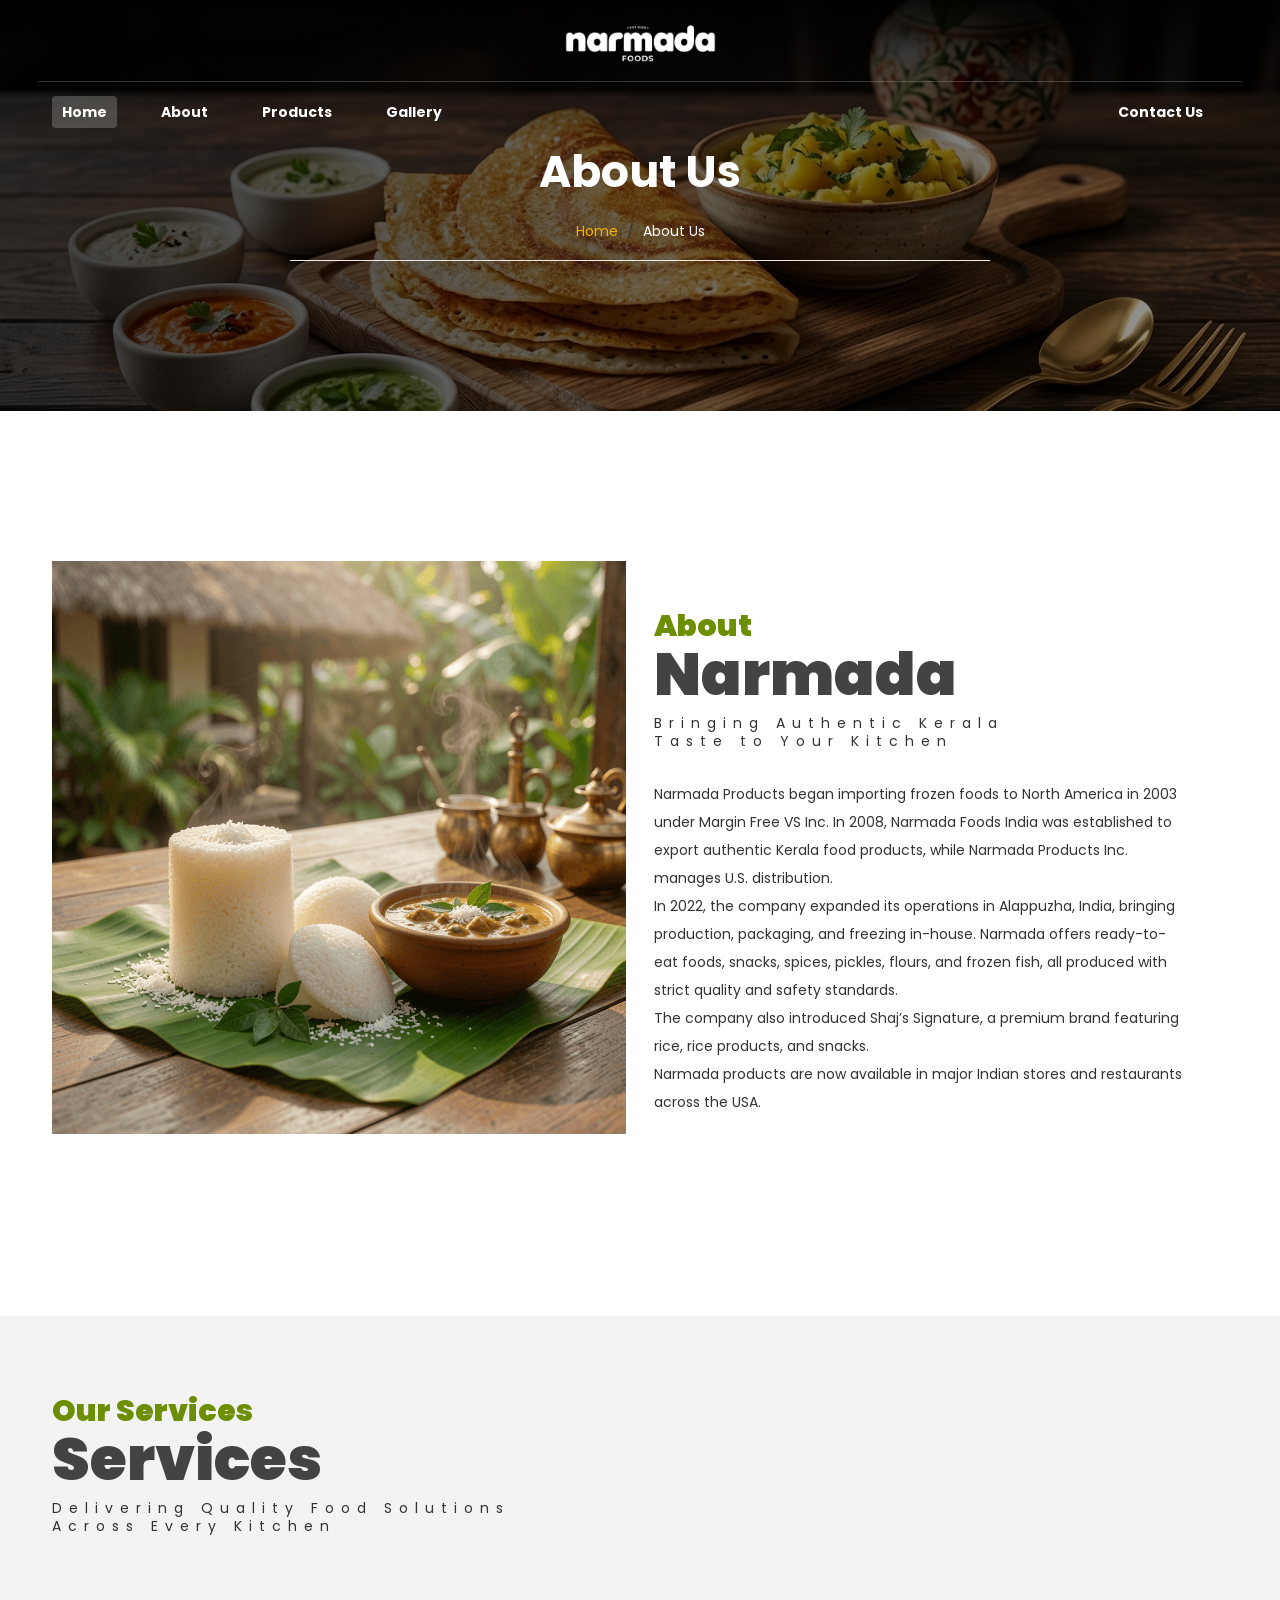
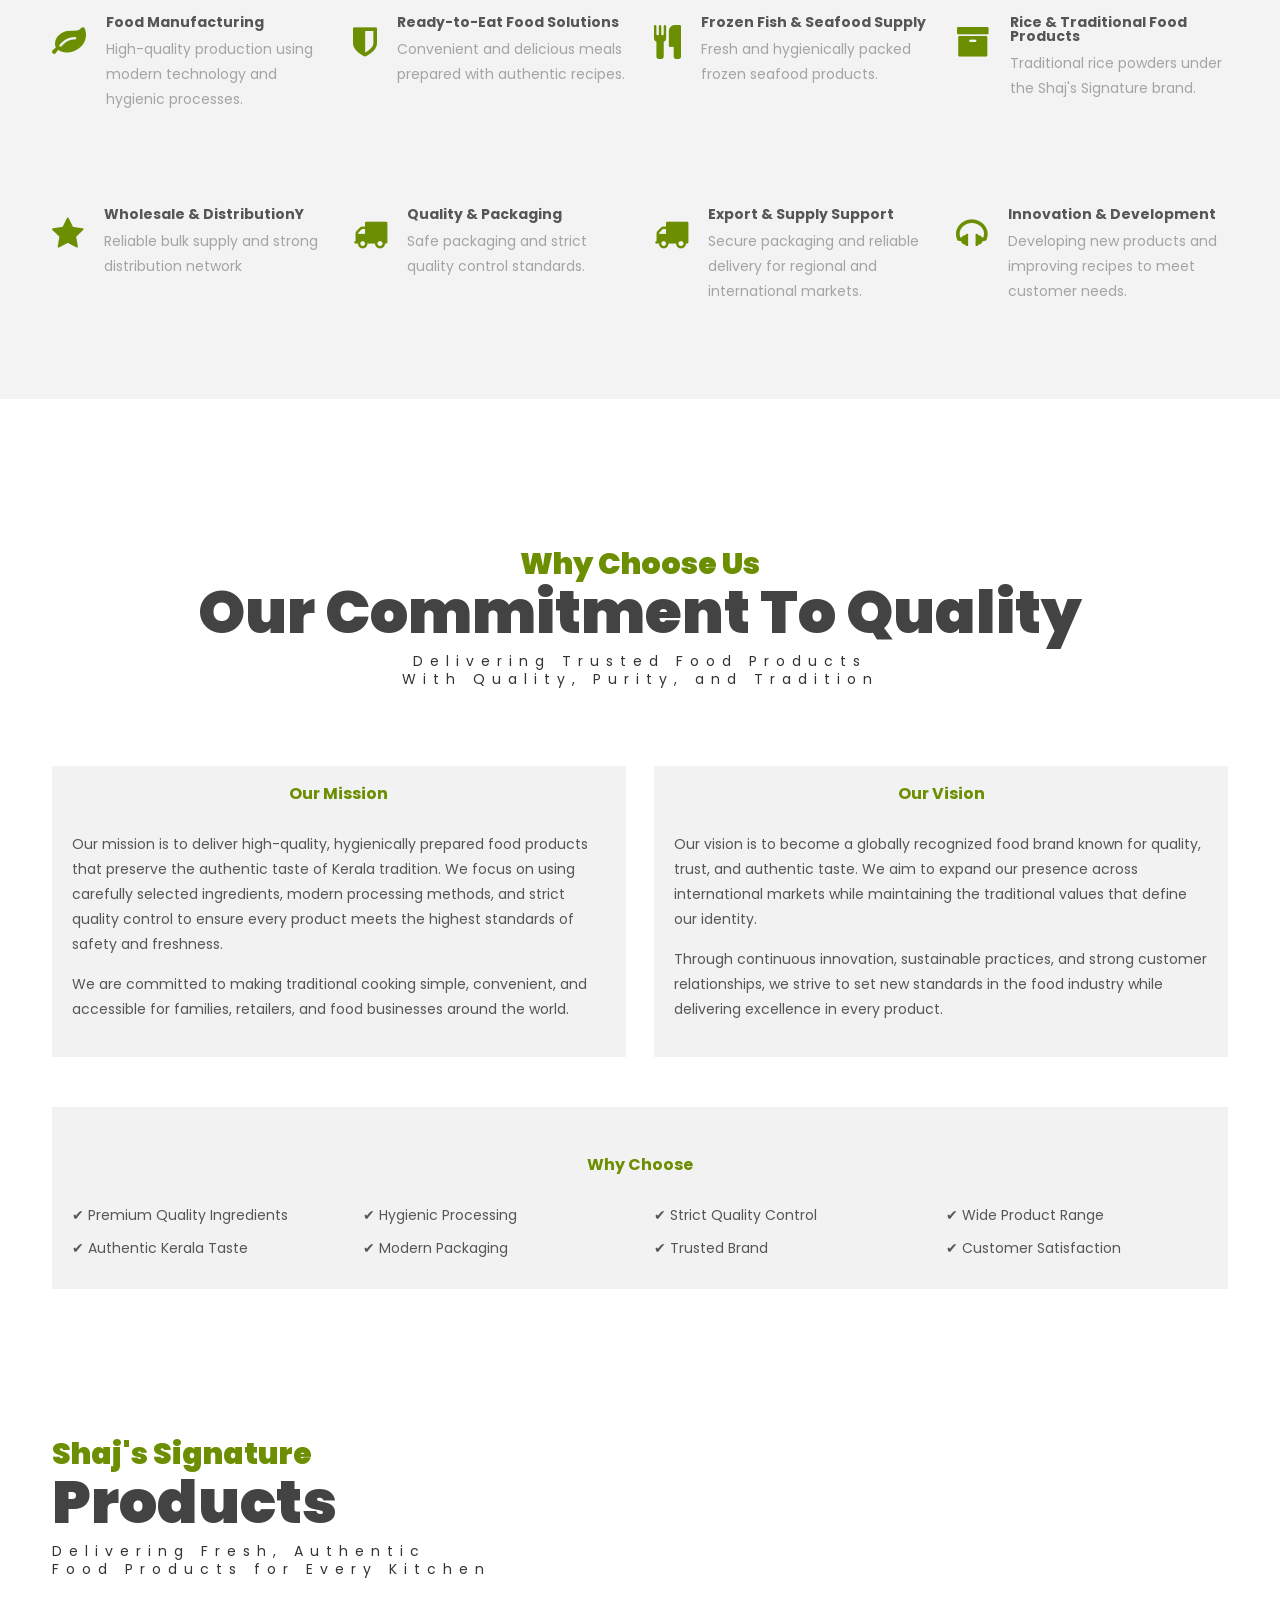
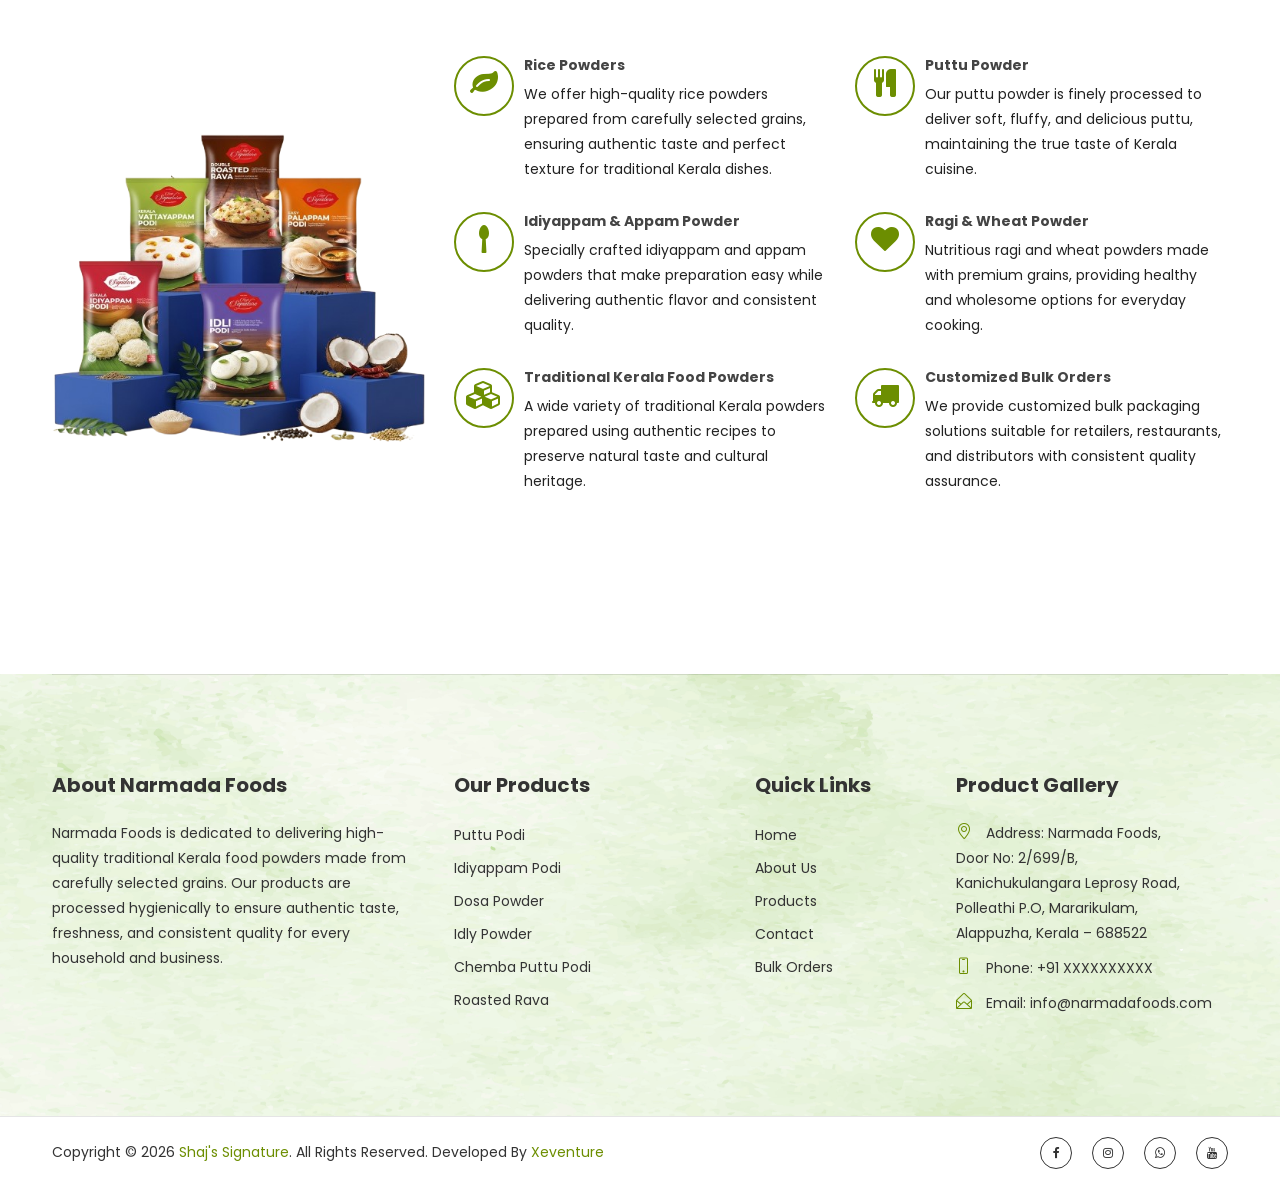
==== commit ef2ea2d4: "about page finished" ====
--- a/about.html
+++ b/about.html
@@ -143,7 +143,7 @@
         <!--================================================banner Area End =====================================-->
 
         <!--About Us Area 2 Start-->
-        <div class="about-us-area mb-100 mt-100">
+        <div class="about-us-area mb-150 mt-150">
           <div class="container">
             <div class="row">
               <div class="col-md-6 col-lg-5 col-xl-6">
@@ -193,7 +193,7 @@
         <!--Our Service Area Start-->
         <div
           class="our-service-area service-bg pt-80"
-          style="background-color: rgb(255, 253, 253)"
+          style="background-color: #e9e9e987"
         >
           <div class="container">
             <div class="row">
@@ -203,146 +203,376 @@
                 <div class="section-title">
                   <span>Our Services</span>
                   <h3>Services</h3>
-                  <!-- <p>Duis autem vel eum iriure dolor in hendrerit in vulputate velit esse molestie consequat, vel illum dolore
-                                    eu feugiat nulla facilisis at vero eros et accumsan et iusto odio dignissim qui blandit..</p> -->
+                  <div class="about-content">
+                    <h5 class="mt-10">
+                      Delivering Quality Food Solutions <br />
+                      Across Every Kitchen
+                    </h5>
+                  </div>
                 </div>
               </div>
               <!--Section Title2 End-->
             </div>
-        <div class="row mt-50">
-
-  <!-- Quality Ingredients -->
-  <div class="col-lg-3 col-md-4 col-sm-6">
-    <div class="single-service mb-85">
-      <div class="service-icon">
-        <i class="fa fa-leaf"></i>
-      </div>
-      <div class="service-info">
-        <h3>QUALITY INGREDIENTS</h3>
-        <p>
-          We use carefully selected premium grains to ensure the finest
-          taste and consistent product quality.
-        </p>
-      </div>
-    </div>
-  </div>
-
-  <!-- Hygienic Processing -->
-  <div class="col-lg-3 col-md-4 col-sm-6">
-    <div class="single-service mb-85">
-      <div class="service-icon">
-        <i class="fa fa-shield"></i>
-      </div>
-      <div class="service-info">
-        <h3>HYGIENIC PROCESSING</h3>
-        <p>
-          Our products are processed under strict hygiene standards
-          to maintain purity and safety.
-        </p>
-      </div>
-    </div>
-  </div>
-
-  <!-- Traditional Taste -->
-  <div class="col-lg-3 col-md-4 col-sm-6">
-    <div class="single-service mb-85">
-      <div class="service-icon">
-        <i class="fa fa-cutlery"></i>
-      </div>
-      <div class="service-info">
-        <h3>TRADITIONAL TASTE</h3>
-        <p>
-          Experience authentic Kerala flavors that bring the
-          taste of homemade food to your kitchen.
-        </p>
-      </div>
-    </div>
-  </div>
-
-  <!-- Fresh Packaging -->
-  <div class="col-lg-3 col-md-4 col-sm-6">
-    <div class="single-service mb-85">
-      <div class="service-icon">
-        <i class="fa fa-archive"></i>
-      </div>
-      <div class="service-info">
-        <h3>FRESH PACKAGING</h3>
-        <p>
-          Packed with care to preserve freshness, aroma,
-          and long-lasting quality.
-        </p>
-      </div>
-    </div>
-  </div>
-
-  <!-- Trusted Quality -->
-  <div class="col-lg-3 col-md-4 col-sm-6">
-    <div class="single-service mb-85">
-      <div class="service-icon">
-        <i class="fa fa-star"></i>
-      </div>
-      <div class="service-info">
-        <h3>TRUSTED QUALITY</h3>
-        <p>
-          Our commitment to quality has earned the trust
-          of customers and distributors.
-        </p>
-      </div>
-    </div>
-  </div>
-
-  <!-- Fast Distribution -->
-  <div class="col-lg-3 col-md-4 col-sm-6">
-    <div class="single-service mb-85">
-      <div class="service-icon">
-        <i class="fa fa-truck"></i>
-      </div>
-      <div class="service-info">
-        <h3>FAST DISTRIBUTION</h3>
-        <p>
-          Reliable delivery ensures products reach stores
-          and customers on time.
-        </p>
-      </div>
-    </div>
-  </div>
-
-  <!-- Customer Support -->
-  <div class="col-lg-3 col-md-4 col-sm-6">
-    <div class="single-service mb-85">
-      <div class="service-icon">
-        <i class="fa fa-headphones"></i>
-      </div>
-      <div class="service-info">
-        <h3>CUSTOMER SUPPORT</h3>
-        <p>
-          Dedicated support team ready to assist
-          customers and distributors.
-        </p>
-      </div>
-    </div>
-  </div>
-
-  <!-- Natural Products -->
-  <div class="col-lg-3 col-md-4 col-sm-6">
-    <div class="single-service mb-85">
-      <div class="service-icon">
-        <i class="fa fa-envira"></i>
-      </div>
-      <div class="service-info">
-        <h3>NATURAL PRODUCTS</h3>
-        <p>
-          Made using natural ingredients without
-          compromising purity and taste.
-        </p>
-      </div>
-    </div>
-  </div>
-
-</div>
+            <div class="row mt-50">
+              <!-- Quality Ingredients -->
+              <div class="col-lg-3 col-md-4 col-sm-6">
+                <div class="single-service mb-85">
+                  <div class="service-icon">
+                    <i class="fa fa-leaf"></i>
+                  </div>
+                  <div class="service-info">
+                    <h3>Food Manufacturing</h3>
+                    <p>
+                      High-quality production using modern technology and
+                      hygienic processes.
+                    </p>
+                  </div>
+                </div>
+              </div>
+
+              <!-- Hygienic Processing -->
+              <div class="col-lg-3 col-md-4 col-sm-6">
+                <div class="single-service mb-85">
+                  <div class="service-icon">
+                    <i class="fa fa-shield"></i>
+                  </div>
+                  <div class="service-info">
+                    <h3>Ready-to-Eat Food Solutions</h3>
+                    <p>
+                      Convenient and delicious meals prepared with authentic
+                      recipes.
+                    </p>
+                  </div>
+                </div>
+              </div>
+
+              <!-- Traditional Taste -->
+              <div class="col-lg-3 col-md-4 col-sm-6">
+                <div class="single-service mb-85">
+                  <div class="service-icon">
+                    <i class="fa fa-cutlery"></i>
+                  </div>
+                  <div class="service-info">
+                    <h3>Frozen Fish & Seafood Supply</h3>
+                    <p>
+                      Fresh and hygienically packed frozen seafood products.
+                    </p>
+                  </div>
+                </div>
+              </div>
+
+              <!-- Fresh Packaging -->
+              <div class="col-lg-3 col-md-4 col-sm-6">
+                <div class="single-service mb-85">
+                  <div class="service-icon">
+                    <i class="fa fa-archive"></i>
+                  </div>
+                  <div class="service-info">
+                    <h3>Rice & Traditional Food Products</h3>
+                    <p>
+                      Traditional rice powders under the Shaj's Signature brand.
+                    </p>
+                  </div>
+                </div>
+              </div>
+
+              <!-- Trusted Quality -->
+              <div class="col-lg-3 col-md-4 col-sm-6">
+                <div class="single-service mb-85">
+                  <div class="service-icon">
+                    <i class="fa fa-star"></i>
+                  </div>
+                  <div class="service-info">
+                    <h3>Wholesale & DistributionY</h3>
+                    <p>Reliable bulk supply and strong distribution network</p>
+                  </div>
+                </div>
+              </div>
+              <!-- Fast Distribution -->
+              <div class="col-lg-3 col-md-4 col-sm-6">
+                <div class="single-service mb-85">
+                  <div class="service-icon">
+                    <i class="fa fa-truck"></i>
+                  </div>
+                  <div class="service-info">
+                    <h3>Quality & Packaging</h3>
+                    <p>Safe packaging and strict quality control standards.</p>
+                  </div>
+                </div>
+              </div>
+              <!-- Fast Distribution -->
+              <div class="col-lg-3 col-md-4 col-sm-6">
+                <div class="single-service mb-85">
+                  <div class="service-icon">
+                    <i class="fa fa-truck"></i>
+                  </div>
+                  <div class="service-info">
+                    <h3>Export & Supply Support</h3>
+                    <p>
+                      Secure packaging and reliable delivery for regional and
+                      international markets.
+                    </p>
+                  </div>
+                </div>
+              </div>
+
+              <!-- Customer Support -->
+              <div class="col-lg-3 col-md-4 col-sm-6">
+                <div class="single-service mb-85">
+                  <div class="service-icon">
+                    <i class="fa fa-headphones"></i>
+                  </div>
+                  <div class="service-info">
+                    <h3>Innovation & Development</h3>
+                    <p>
+                      Developing new products and improving recipes to meet
+                      customer needs.
+                    </p>
+                  </div>
+                </div>
+              </div>
+            </div>
           </div>
         </div>
         <!--Our Service Area End-->
+
+        <!--================================================mission vission why choose start =====================================-->
+
+        <div class="mission-vision-area mt-150">
+          <div class="container">
+            <div class="row">
+              <!-- Section Title -->
+              <div class="section-title text-center">
+                <span>Why Choose Us</span>
+                <h3>Our Commitment to Quality</h3>
+
+                <div class="about-content text-center">
+                  <h5 class="mt-10">
+                    Delivering Trusted Food Products <br />
+                    With Quality, Purity, and Tradition
+                  </h5>
+                </div>
+              </div>
+
+              <!-- Mission -->
+              <div class="col-md-6 mt-5">
+                <div class="single-mission mb-20">
+                  <h5 class="why">Our Mission</h5>
+
+                  <p>
+                    Our mission is to deliver high-quality, hygienically
+                    prepared food products that preserve the authentic taste of
+                    Kerala tradition. We focus on using carefully selected
+                    ingredients, modern processing methods, and strict quality
+                    control to ensure every product meets the highest standards
+                    of safety and freshness.
+                  </p>
+
+                  <p>
+                    We are committed to making traditional cooking simple,
+                    convenient, and accessible for families, retailers, and food
+                    businesses around the world.
+                  </p>
+                </div>
+              </div>
+
+              <!-- Vision -->
+              <div class="col-md-6 mt-5">
+                <div class="single-vision mb-20">
+                  <h5 class="why">Our Vision</h5>
+
+                  <p>
+                    Our vision is to become a globally recognized food brand
+                    known for quality, trust, and authentic taste. We aim to
+                    expand our presence across international markets while
+                    maintaining the traditional values that define our identity.
+                  </p>
+
+                  <p>
+                    Through continuous innovation, sustainable practices, and
+                    strong customer relationships, we strive to set new
+                    standards in the food industry while delivering excellence
+                    in every product.
+                  </p>
+                </div>
+              </div>
+            </div>
+          </div>
+        </div>
+
+        <div class="container mb-150">
+          <div class="why-choose-area mt-30">
+            <div class="row mt-30">
+              <div class="col-12 text-center">
+                <h5 class="why">Why Choose</h5>
+              </div>
+
+              <div class="col-md-3 col-6">
+                <ul>
+                  <li>✔ Premium Quality Ingredients</li>
+                  <li>✔ Authentic Kerala Taste</li>
+                </ul>
+              </div>
+
+              <div class="col-md-3 col-6">
+                <ul>
+                  <li>✔ Hygienic Processing</li>
+                  <li>✔ Modern Packaging</li>
+                </ul>
+              </div>
+
+              <div class="col-md-3 col-6">
+                <ul>
+                  <li>✔ Strict Quality Control</li>
+                  <li>✔ Trusted Brand</li>
+                </ul>
+              </div>
+
+              <div class="col-md-3 col-6">
+                <ul>
+                  <li>✔ Wide Product Range</li>
+                  <li>✔ Customer Satisfaction</li>
+                </ul>
+              </div>
+            </div>
+          </div>
+        </div>
+
+        <!--================================================mission vission why choose  End =====================================-->
+
+        <!--Product about area-->
+        <div class="what-we-do-area service-bg-2 mt-150 mb-150">
+          <div class="container">
+            <div class="row">
+              <div class="col-md-12">
+                <!--Section Title Start-->
+                <div class="section-title">
+                  <span>Shaj's Signature</span>
+                  <h3>Products</h3>
+                  <div class="about-content">
+                    <h5 class="mt-10">
+                      Delivering Fresh, Authentic <br />
+                      Food Products for Every Kitchen
+                    </h5>
+                  </div>
+                </div>
+              </div>
+            </div>
+            <div class="row mt-5">
+              <div class="col-md-4 col-md-4 about-img">
+                <!--Section Title Start-->
+                <div class="">
+                  <img
+                    width="400px"
+                    class="img-fluid"
+                    src="img/banner/products.png"
+                    alt=""
+                  />
+                </div>
+              </div>
+              <div class="col-lg-8 col-md-12 ms-lg-auto">
+                <div class="row">
+                  <div class="col-md-6">
+                    <div class="single-service-3 mb-30">
+                      <div class="service-icon3">
+                        <i class="fa fa-leaf"></i>
+                      </div>
+                      <div class="service-content">
+                        <h3>Rice Powders</h3>
+                        <p>
+                          We offer high-quality rice powders prepared from
+                          carefully selected grains, ensuring authentic taste
+                          and perfect texture for traditional Kerala dishes.
+                        </p>
+                      </div>
+                    </div>
+                  </div>
+
+                  <div class="col-md-6">
+                    <div class="single-service-3 mb-30">
+                      <div class="service-icon3">
+                        <i class="fa fa-cutlery"></i>
+                      </div>
+                      <div class="service-content">
+                        <h3>Puttu Powder</h3>
+                        <p>
+                          Our puttu powder is finely processed to deliver soft,
+                          fluffy, and delicious puttu, maintaining the true
+                          taste of Kerala cuisine.
+                        </p>
+                      </div>
+                    </div>
+                  </div>
+
+                  <div class="col-md-6">
+                    <div class="single-service-3 mb-30">
+                      <div class="service-icon3">
+                        <i class="fa fa-spoon"></i>
+                      </div>
+                      <div class="service-content">
+                        <h3>Idiyappam & Appam Powder</h3>
+                        <p>
+                          Specially crafted idiyappam and appam powders that
+                          make preparation easy while delivering authentic
+                          flavor and consistent quality.
+                        </p>
+                      </div>
+                    </div>
+                  </div>
+
+                  <div class="col-md-6">
+                    <div class="single-service-3 mb-30">
+                      <div class="service-icon3">
+                        <i class="fa fa-heart"></i>
+                      </div>
+                      <div class="service-content">
+                        <h3>Ragi & Wheat Powder</h3>
+                        <p>
+                          Nutritious ragi and wheat powders made with premium
+                          grains, providing healthy and wholesome options for
+                          everyday cooking.
+                        </p>
+                      </div>
+                    </div>
+                  </div>
+
+                  <div class="col-md-6">
+                    <div class="single-service-3 mb-30">
+                      <div class="service-icon3">
+                        <i class="fa fa-cubes"></i>
+                      </div>
+                      <div class="service-content">
+                        <h3>Traditional Kerala Food Powders</h3>
+                        <p>
+                          A wide variety of traditional Kerala powders prepared
+                          using authentic recipes to preserve natural taste and
+                          cultural heritage.
+                        </p>
+                      </div>
+                    </div>
+                  </div>
+
+                  <div class="col-md-6">
+                    <div class="single-service-3 mb-30">
+                      <div class="service-icon3">
+                        <i class="fa fa-truck"></i>
+                      </div>
+                      <div class="service-content">
+                        <h3>Customized Bulk Orders</h3>
+                        <p>
+                          We provide customized bulk packaging solutions
+                          suitable for retailers, restaurants, and distributors
+                          with consistent quality assurance.
+                        </p>
+                      </div>
+                    </div>
+                  </div>
+                </div>
+              </div>
+            </div>
+          </div>
+        </div>
+        <!--Product about area-->
 
         <!--Footer Area Start-->
         <footer>
--- a/style.css
+++ b/style.css
@@ -96,7 +96,6 @@
 }
 .img-full img {
   max-width: 100%;
-
 }
 a,
 button {
@@ -1303,8 +1302,8 @@
   background-size: cover;
   background-repeat: no-repeat;
 }
-.footer-middle-area{
-    background-image: url(img/banner/light_green_paint_background.jpg);
+.footer-middle-area {
+  background-image: url(img/banner/light_green_paint_background.jpg);
   background-position: center center;
   background-size: cover;
   background-repeat: no-repeat;
@@ -2558,7 +2557,7 @@
 .single-slider.single-slider-2 {
   padding-top: 220px;
   padding-bottom: 155px;
-  height: 1145px
+  height: 1145px;
 }
 
 .slider-content2 {
@@ -3645,9 +3644,8 @@
 .testimonial-slider.slider-dot-color-4 .owl-dots > .owl-dot.active,
 .testimonial-slider.slider-dot-color-4 .owl-dots > .owl-dot:hover {
   background: #b2936d;
-}/* Tablet */
+} /* Tablet */
 @media (max-width: 991px) {
-
   .testimonial-area.testimonial-bg2 {
     padding: 50px 15px;
   }
@@ -3666,12 +3664,10 @@
     width: 70px;
     height: 70px;
   }
-
 }
 
 /* Mobile */
 @media (max-width: 575px) {
-
   .testimonial-area.testimonial-bg2 {
     padding: 40px 15px;
   }
@@ -3707,12 +3703,10 @@
   .section-title h3 {
     font-size: 20px;
   }
-
 }
 
 /* Extra Small Phones */
 @media (max-width: 375px) {
-
   .testimonial-content p {
     font-size: 12.5px;
     line-height: 22px;
@@ -3722,7 +3716,6 @@
     width: 50px;
     height: 50px;
   }
-
 }
 /*------------------------
    12. Blog Area CSS
@@ -6766,7 +6759,7 @@
   padding: 8px 20px;
   cursor: pointer;
   margin: 20px 0;
-  text-align:;
+  text-align: center;
   text-align: center;
   -webkit-transition: all 0.3s ease-in-out;
   transition: all 0.3s ease-in-out;
@@ -7001,8 +6994,8 @@
   padding-top: 10px;
 }
 .service-info > h3 {
-  font-size: 13px;
-  color: #c6c6c6;
+  font-size: 14px;
+  color: #565656;
   text-align: left;
   font-weight: 700;
   font-style: normal;
@@ -7057,7 +7050,7 @@
 }
 a.ideas-btn:hover {
   background-color: #2a2a2a;
-  border-color: ##2a2a2a;
+  border-color: #2a2a2a;
   color: #fff;
 }
 .design-and-code-area {
@@ -7149,11 +7142,16 @@
 }
 /*What We Do Area CSS */
 .service-bg-2 {
-  background-image: url(img/bg/service-bg3.jpg);
   background-position: center center;
   background-size: cover;
   background-repeat: no-repeat;
 }
+.about-img {
+  display: flex;
+  justify-content: end;
+  align-items: center;
+}
+
 .what-we-do-title > h2 {
   font-size: 30px;
   color: #444;
@@ -7168,7 +7166,7 @@
 .service-icon3 {
   width: 60px;
   height: 60px;
-  border: 2px solid #4fc1f0;
+  border: 2px solid #6c8e01;
   line-height: 52px;
   text-align: center;
   border-radius: 100%;
@@ -7176,7 +7174,7 @@
   -ms-flex: 0 0 60px;
   flex: 0 0 60px;
   font-size: 28px;
-  color: #4fc1f0;
+  color: #6c8e01;
 }
 .service-content {
   padding-left: 10px;
@@ -7814,35 +7812,37 @@
   .menu-header-top-area {
     display: none;
   }
-  .slider-content2{
-	margin-top: 30px;
+  .slider-content2 {
+    margin-top: 30px;
   }
   .single-slider.single-slider-2 {
- 
-  height: 600px;
-}
-}
- .fade-in-up {
-    opacity: 0;
-    transform: translateY(40px);
-    transition: opacity 0.65s ease, transform 0.65s ease;
+    height: 600px;
   }
-  .fade-in-up.visible {
-    opacity: 1;
-    transform: translateY(0);
-  }
-    .zoom-fade-in {
-    opacity: 0;
-    transform: scale(0.88);
-    transition: opacity 0.6s ease, transform 0.6s ease;
-  }
-  .zoom-fade-in.visible {
-    opacity: 1;
-    transform: scale(1);
-  }
+}
+.fade-in-up {
+  opacity: 0;
+  transform: translateY(40px);
+  transition:
+    opacity 0.65s ease,
+    transform 0.65s ease;
+}
+.fade-in-up.visible {
+  opacity: 1;
+  transform: translateY(0);
+}
+.zoom-fade-in {
+  opacity: 0;
+  transform: scale(0.88);
+  transition:
+    opacity 0.6s ease,
+    transform 0.6s ease;
+}
+.zoom-fade-in.visible {
+  opacity: 1;
+  transform: scale(1);
+}
 
-
-  /* About Page Banner */
+/* About Page Banner */
 .about-page-banner {
   background-image: url("img/banner/dosapic.png");
   background-size: cover;
@@ -7899,12 +7899,40 @@
   text-decoration: none;
 }
 
+.breadcrumb-content ul li:last-child::after {
+  display: none;
+}
+
+.breadcrumb-content ul li.active {
+  color: #fff;
+}
+
+/* mission vision why choose about */
+
+.single-mission,
+.single-vision , .why-choose-area  {
+  background-color: #0000000d;
+  font-size: 14px;
+  color: #565656;
+  text-align: left;
+
+padding: 20px;  
+}
+.why{
+  font-size: 16px;
+  color:  #6c8e01;
+  text-align: center;
+font-weight: 700;
+margin-bottom: 30px;
 
 
-.breadcrumb-content ul li:last-child::after {
-  display: none;
+}
+.why-choose-area ul {
+  list-style: none;
+  padding-left: 0;
 }
 
-.breadcrumb-content ul li.active {
-  color: #fff;
-}+.why-choose-area ul li {
+  margin-bottom: 8px;
+  font-size: 14px;
+}
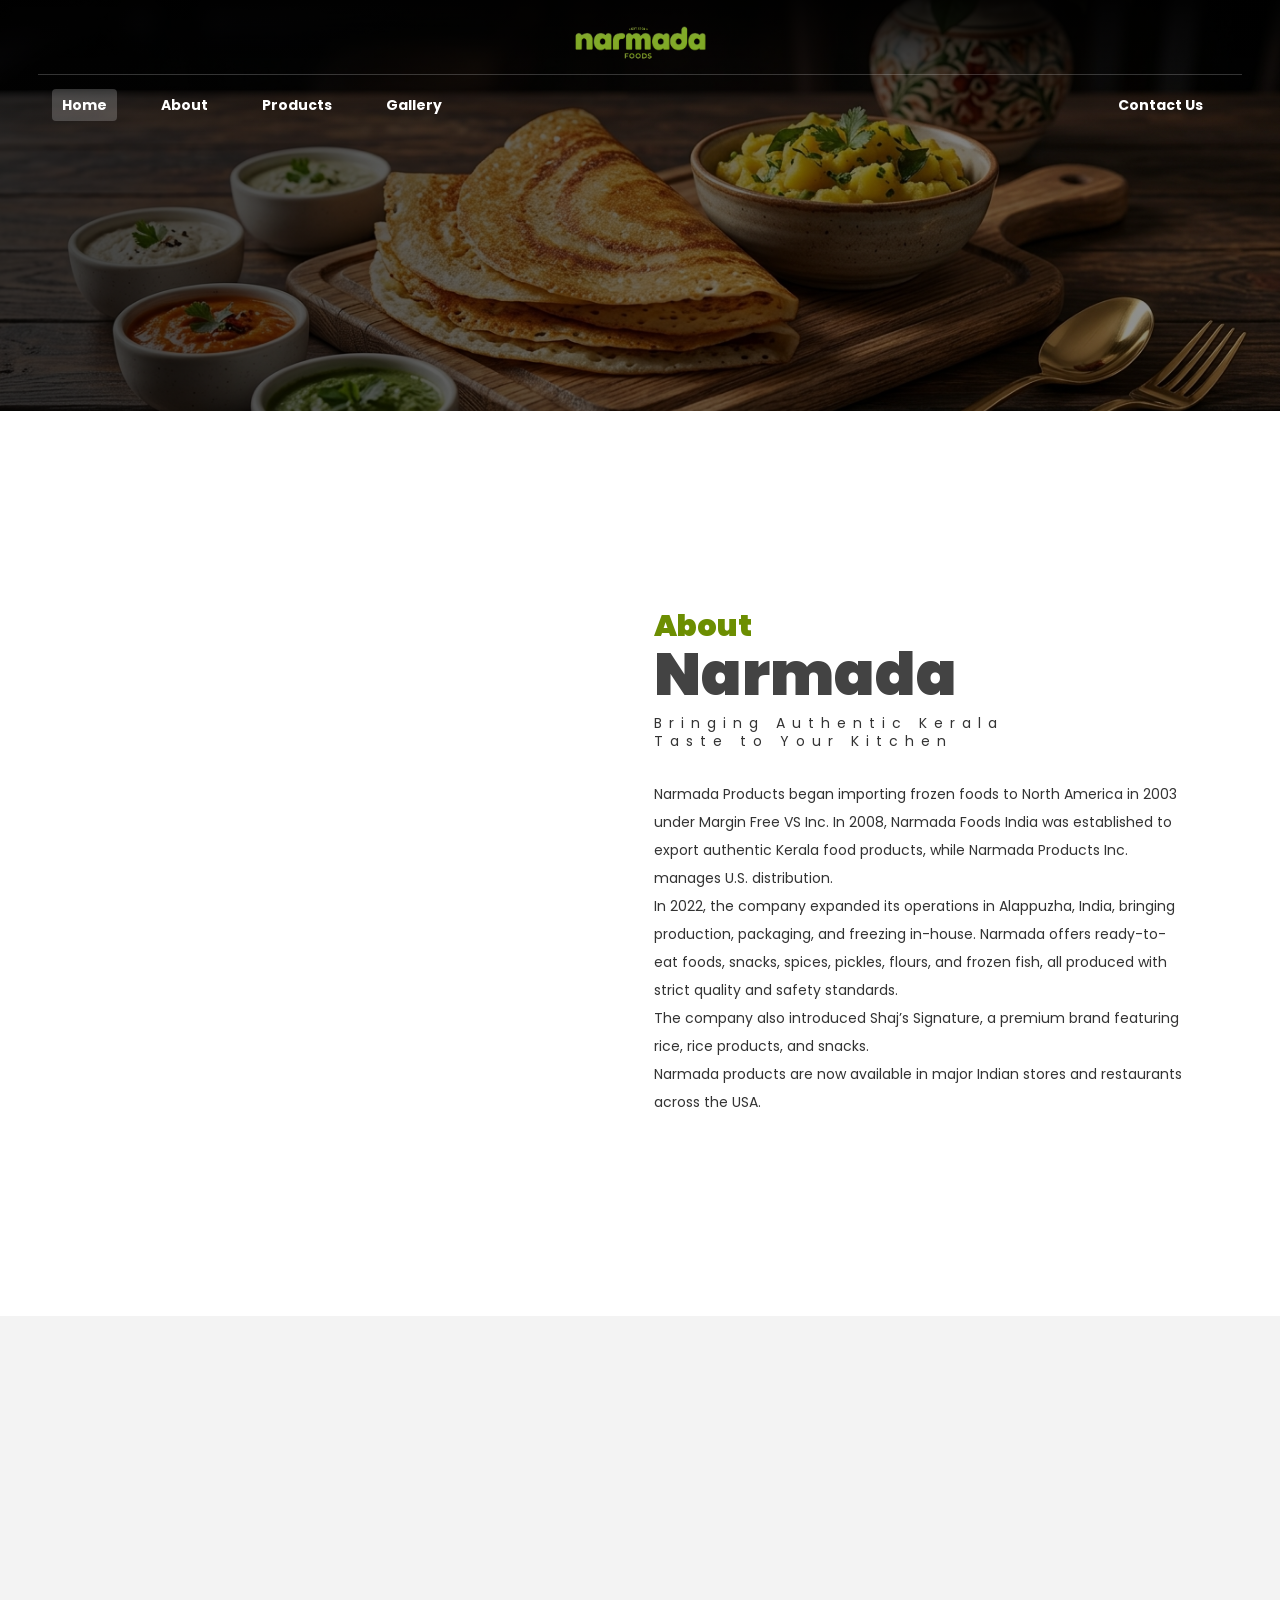
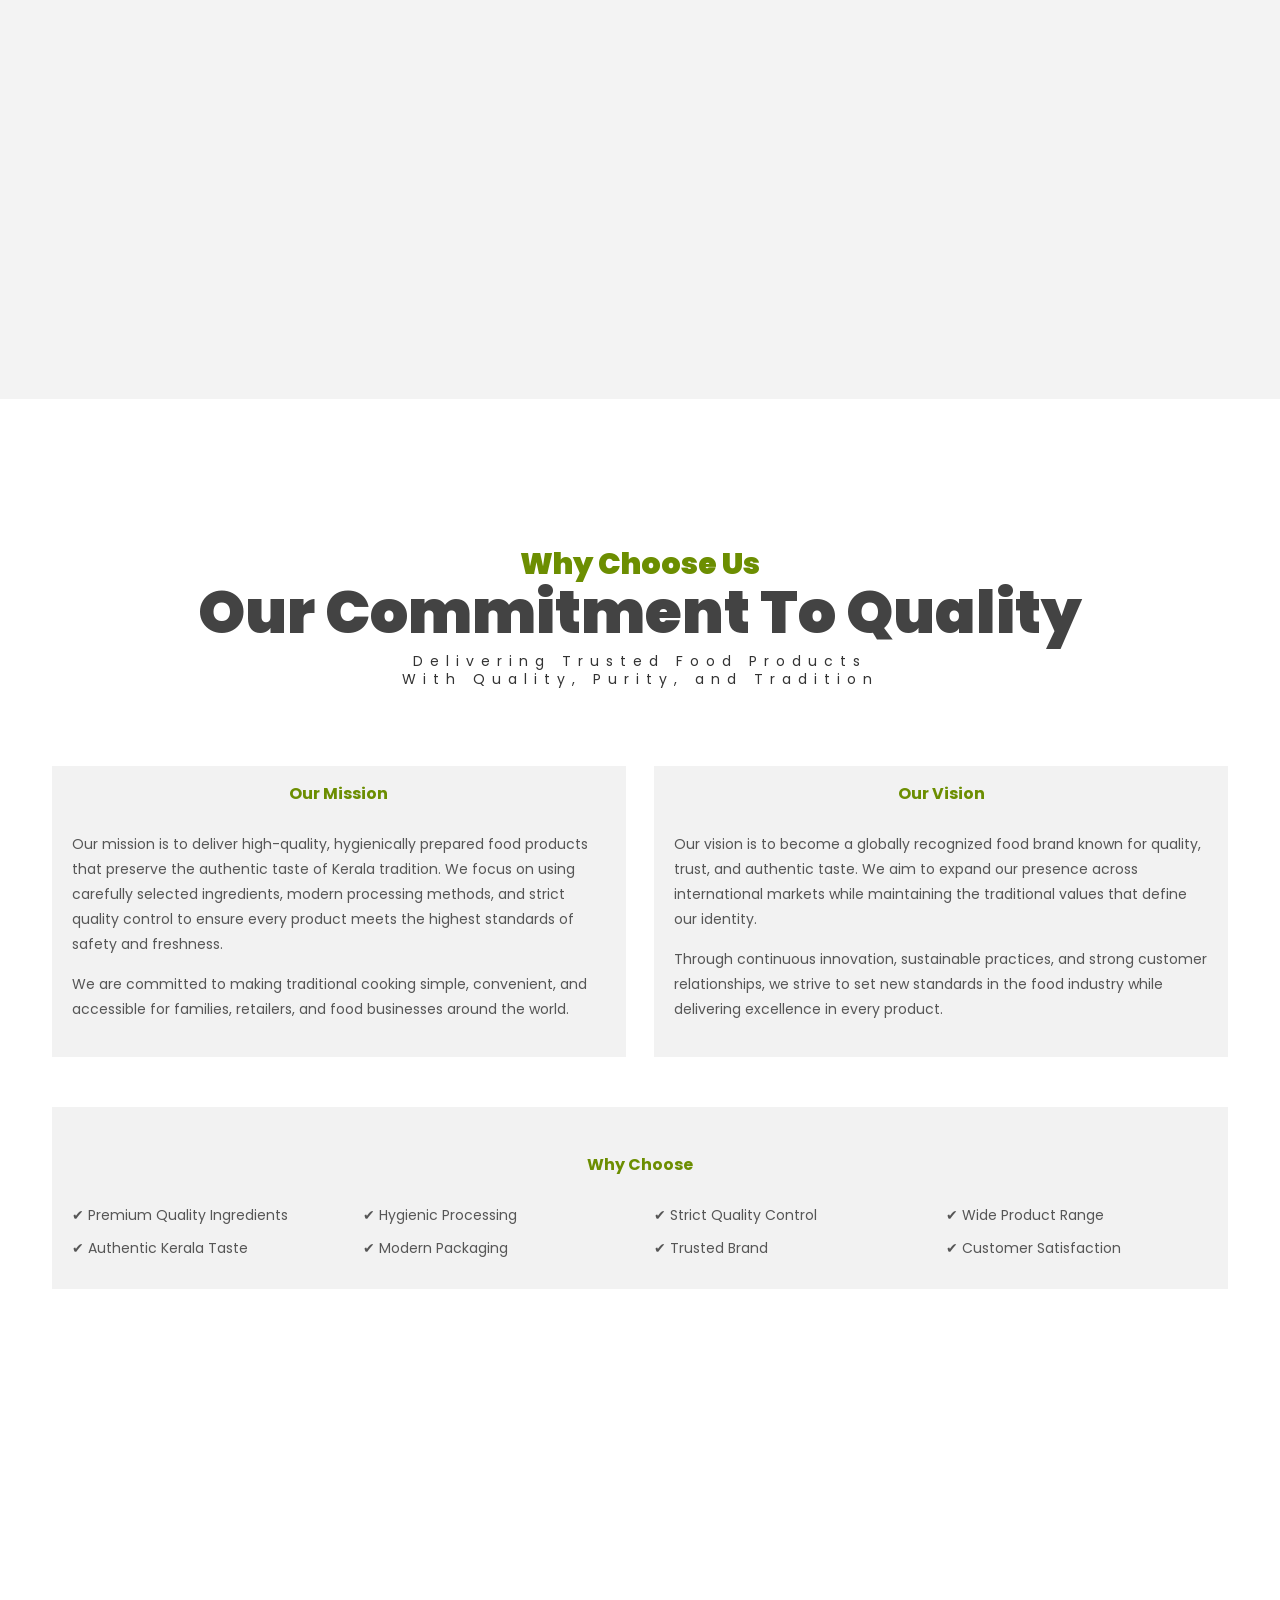
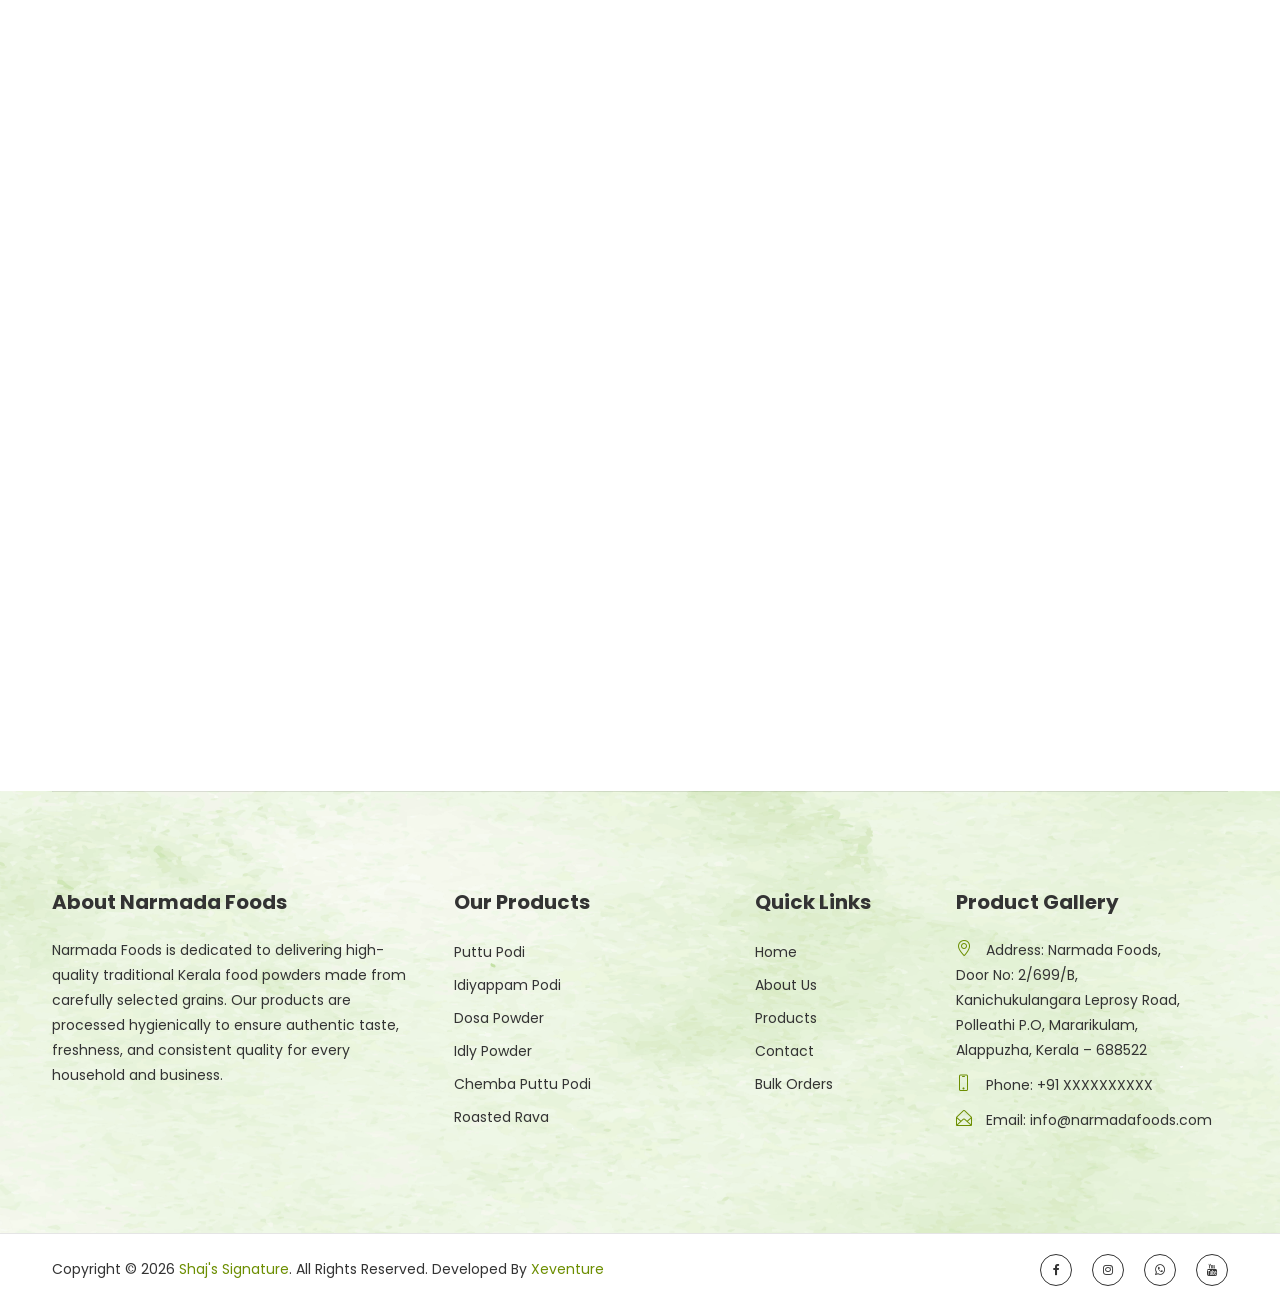
==== commit 6183484f: "img, logo color, pages added, produt page new section" ====
--- a/about.html
+++ b/about.html
@@ -63,10 +63,10 @@
                 <div class="row align-items-center">
                   <!--Header Logo Start-->
                   <div class="col-lg-12 col-6 d-flex justify-content-center">
-                    <div class="logo header-logo-2">
+                    <div class="logo header-logo-2 mt-3">
                       <a href="index.html">
                         <img
-                          src="img/logo/narmada white.png"
+                          src="img/logo/narmada green (1).png"
                           class="img-fluid site-logo"
                           alt="Narmada Foods Logo"
                         />
@@ -125,7 +125,7 @@
         <section class="about-page-banner">
           <div class="banner-overlay">
             <div class="container">
-              <div class="banner-content">
+              <div class="banner-content zoom-fade-in">
                 <h1>About Us</h1>
 
                 <!-- Breadcrumb -->
@@ -146,9 +146,9 @@
         <div class="about-us-area mb-150 mt-150">
           <div class="container">
             <div class="row">
-              <div class="col-md-6 col-lg-5 col-xl-6">
+              <div class="col-md-6 col-lg-5 col-xl-6 zoom-fade-in">
                 <div class="about-rightside-image img-full">
-                  <img src="img/about/about.png" alt="" />
+                  <img src="img/about/masala31.jpg" alt="" />
                 </div>
               </div>
               <div class="col-md-6 col-lg-7 col-xl-6">
@@ -192,10 +192,10 @@
 
         <!--Our Service Area Start-->
         <div
-          class="our-service-area service-bg pt-80"
+          class="our-service-area service-bg pt-80 "
           style="background-color: #e9e9e987"
         >
-          <div class="container">
+          <div class="container fade-in-up">
             <div class="row">
               <!--Section Title2 Start-->
               <div class="col-md-12">
@@ -441,7 +441,7 @@
         <!--================================================mission vission why choose  End =====================================-->
 
         <!--Product about area-->
-        <div class="what-we-do-area service-bg-2 mt-150 mb-150">
+        <div class="what-we-do-area service-bg-2 mt-150 mb-150 zoom-fade-in">
           <div class="container">
             <div class="row">
               <div class="col-md-12">
@@ -568,8 +568,15 @@
                     </div>
                   </div>
                 </div>
-              </div>
-            </div>
+                
+
+              <a href="product.html" class="about-btn"
+                      >More Products <i class="zmdi zmdi-chevron-right"></i
+                    ></a>
+              </div>
+              
+            </div>
+
           </div>
         </div>
         <!--Product about area-->
--- a/style.css
+++ b/style.css
@@ -1264,7 +1264,7 @@
   border: 1px dashed rgba(255, 255, 255, 0.3);
 }
 .testimonial-bg2 {
-  background-image: url(img/testimonial/whitericeflour.jpg);
+  background-image: url(img/testimonial/testibg.jpg);
   background-position: center center;
   background-size: cover;
   background-repeat: no-repeat;
@@ -2707,6 +2707,9 @@
   transform: translate(0, 0);
   -webkit-transition: all 0.3s ease-in-out;
   transition: all 0.3s ease-in-out;
+  background-color: rgba(0, 0, 0, 0.171); 
+  border-radius: 20px;
+   padding: 10px;
 }
 .single-categorie-product h3.title-cate > a:hover {
   color: #fff;
@@ -2824,7 +2827,7 @@
   color: #6c8e01;
   min-width: 40px;
 }
-.about-content > a.about-btn {
+.about-content > a .about-btn {
   background-color: #6c8e01;
   padding: 15px;
   border-radius: 30px;
@@ -2837,6 +2840,25 @@
   margin-bottom: 40px;
   font-size: 16px;
   font-weight: 700;
+}
+.about-btn{
+   background-color: #6c8e01;
+  padding: 15px;
+  border-radius: 30px;
+  color: #ffffff;
+  text-transform: capitalize;
+  line-height: 1;
+  display: inline-block;
+  vertical-align: middle;
+  margin-top: 30px;
+  margin-bottom: 40px;
+  font-size: 16px;
+  font-weight: 700;
+}
+.about-btn:hover{
+  color: #6c8e01;
+  background-color: white;
+  border: 1px solid rgba(94, 94, 94, 0.699);
 }
 .about-content > a.about-btn > i {
   margin-left: 5px;
@@ -3160,6 +3182,17 @@
 }
 .single-product:hover .product-content .add-cart-action {
   -webkit-transform: translate(0, 0);
+  transform: translate(0, 0);
+}
+.productpage{
+  background-color: white;
+  -webkit-transform: translate(0, 70px);
+  transform: translate(0, 70px);
+  -webkit-transition: all 0.4s ease-out;
+  transition: all 0.4s ease-out;
+}
+.productpage:hover{
+-webkit-transform: translate(0, 0);
   transform: translate(0, 0);
 }
 .add-cart-action a.add-cart-btn {
@@ -5625,7 +5658,7 @@
   color: #fff;
 }
 .product-details-content > h2 {
-  color: #555;
+  color: #6c8e01;
   font-size: 28px;
   font-weight: 600;
   margin-bottom: 10px;
@@ -5635,6 +5668,96 @@
   font-size: 14px;
   margin-bottom: 10px;
 }
+
+
+
+
+
+/* Product Detail Slider ============================================================================= */
+.product-detail-slider-area {
+  background: #f9f9f9;
+  padding: 150px 0;
+}
+
+.detail-slider-title {
+     font-size: 60px;
+    text-transform: capitalize;
+    line-height: 1;
+    position: relative;
+    margin: 0;
+    font-weight: 900;
+}
+
+.detail-slider-nav {
+  display: flex;
+  align-items: center;
+  justify-content: center;
+  gap: 20px;
+}
+
+.detail-prev,
+.detail-next {
+  background:  #6c8e01;
+  color: #fff;
+  border: none;
+  width: 40px;
+  height: 40px;
+  border-radius: 50%;
+  font-size: 18px;
+  cursor: pointer;
+  transition: background 0.3s;
+  display: flex;
+  align-items: center;
+  justify-content: center;
+}
+
+.detail-prev:hover,
+.detail-next:hover {
+  background:  white; 
+    color:  #6c8e01;
+}
+
+.detail-slide-counter {
+  font-size: 15px;
+  font-weight: 600;
+  color: #555;
+  min-width: 50px;
+  text-align: center;
+}
+
+.product-detail-owl .owl-stage-outer {
+  overflow: hidden;
+}
+
+.product-detail-owl .single-product-area {
+  padding: 20px 0;
+}
+
+
+
+
+/* Product Detail Slider end============================================================================= */
+
+
+
+
+
+
+
+
+
+
+
+
+
+
+
+
+
+
+
+
+
 .review-link {
   font-size: 14px;
   color: #999;
